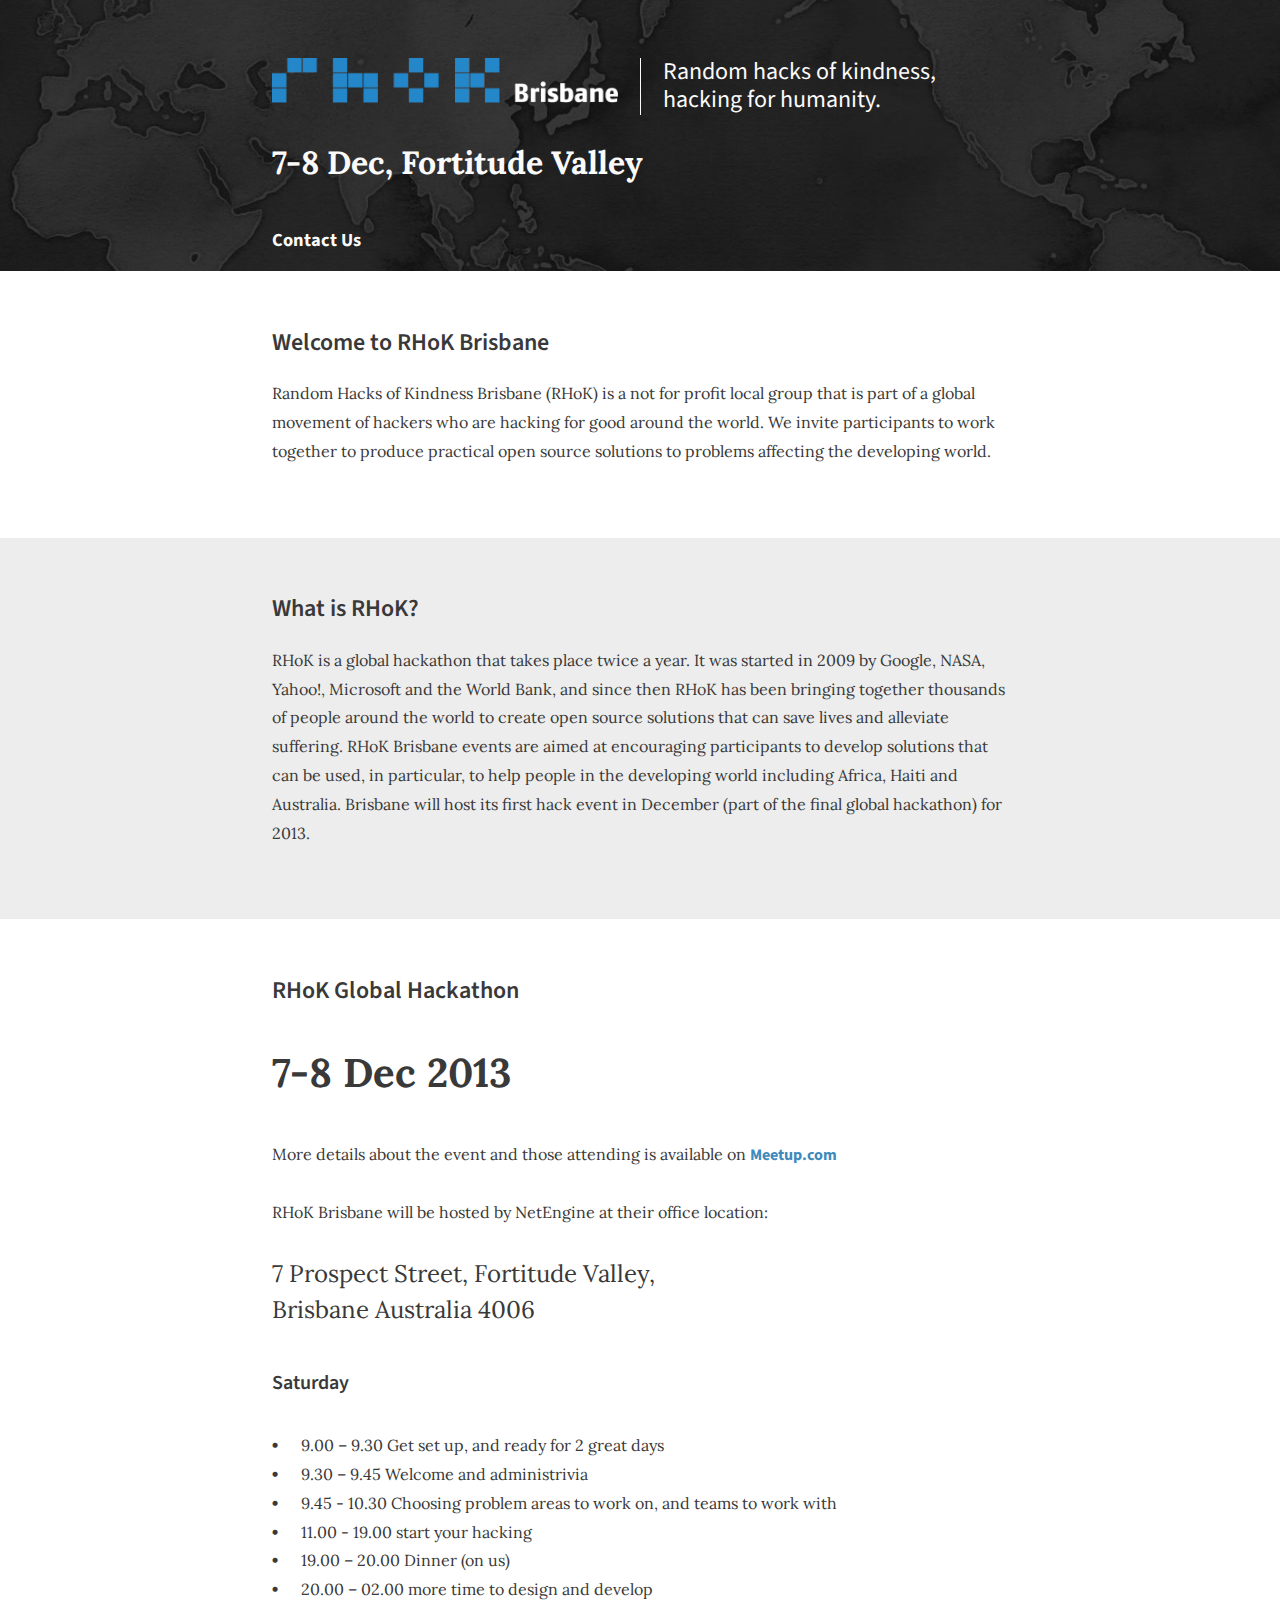
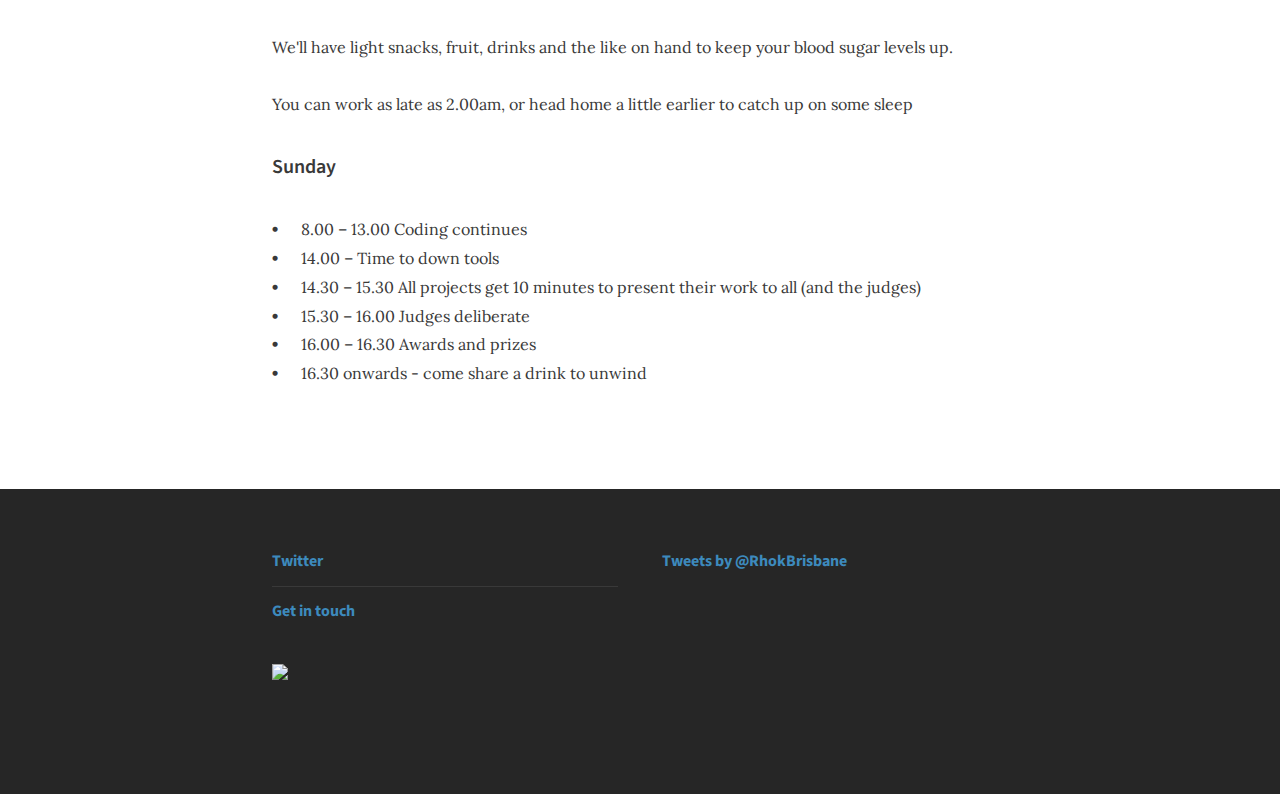
==== index.html @ 22824c75 "Site updated to cfd05c0" ====
<!DOCTYPE html>
<!--[if lt IE 7]> <html lang="en" class="no-js ie6"> <![endif]-->
<!--[if IE 7]>    <html lang="en" class="no-js ie7"> <![endif]-->
<!--[if IE 8]>    <html lang="en" class="no-js ie8"> <![endif]-->
<!--[if gt IE 8]><!-->
<html class='no-js' lang='en'>
  <!--<![endif]-->
  <head>
    <meta charset='utf-8'>
    <meta content='IE=edge,chrome=1' http-equiv='X-UA-Compatible'>
    <meta content='width=device-width, initial-scale=1.0' name='viewport'>
    <title>RHOK - Brisbane 2013</title>
    <link href="assets/images/favicon.ico" rel="icon" type="image/ico" />
    <link href="assets/stylesheets/application.css?1385460651" media="screen" rel="stylesheet" type="text/css" />
  </head>
  <body>
    <header class='header' role='banner'>
      <div class='container hero-text'>
        <div class='one-half first'>
          <a class="logo" href="/"><img src="assets/images/logo.png?1385460651" /></a>
        </div>
        <div class='one-half last'>
          <p class='subtitle'>
            Random hacks of kindness, hacking for humanity.
          </p>
        </div>
        <strong class='date'>7-8 Dec, Fortitude Valley</strong>
      </div>
      <nav class='nav-menu'>
        <div class='container'>
          <a href="#contactUs">Contact Us</a>
        </div>
      </nav>
    </header>
    <article role='main'>
      <section class='first'>
        <div class='container'>
          <h2>Welcome to RHoK Brisbane</h2>
          <p>
            Random Hacks of Kindness Brisbane (RHoK) is a not for profit local group that is part of a global movement of hackers who are hacking for good around the world. We invite participants to work together to produce practical open source solutions to problems affecting the developing world.
          </p>
        </div>
      </section>
      <section class='second'>
        <div class='container'>
          <h2>What is RHoK?</h2>
          <p>
            RHoK is a global hackathon that takes place twice a year. It was started in 2009 by Google, NASA, Yahoo!, Microsoft and the World Bank, and since then RHoK has been bringing together thousands of people around the world to create open source solutions that can save lives and alleviate suffering. RHoK Brisbane  events are aimed at encouraging participants to develop solutions that can be used, in particular, to help people in the developing world including Africa, Haiti and Australia. Brisbane will host its first hack event in December (part of the final global hackathon) for 2013.
          </p>
        </div>
      </section>
      <section class='last'>
        <div class='container'>
          <h2>RHoK Global Hackathon</h2>
          <p>
            <strong class='date'>7-8 Dec 2013</strong>
          </p>
          <p>More details about the event and those attending is available on <a href="http://www.meetup.com/Rhok-Brisbane" target="_blank">Meetup.com</a></p>
          <p>
            RHoK Brisbane will be hosted by NetEngine at their office location:
          </p>
          <p class='address'>
            7 Prospect Street, Fortitude Valley,
            <br>
            Brisbane Australia 4006
          </p>
          <h3>Saturday</h3>
          <ul>
            <li>9.00 – 9.30 Get set up, and ready for 2 great days</li>
            <li>9.30 – 9.45 Welcome and administrivia</li>
            <li>9.45 - 10.30 Choosing problem areas to work on, and teams to work with</li>
            <li>11.00 - 19.00 start your hacking</li>
            <li>19.00 – 20.00 Dinner (on us)</li>
            <li>20.00 – 02.00 more time to design and develop</li>
          </ul>
          <p>We'll have light snacks, fruit, drinks and the like on hand to keep your blood sugar levels up.</p>
          <p>You can work as late as 2.00am, or head home a little earlier to catch up on some sleep</p>
          <h3>Sunday</h3>
          <ul>
            <li>8.00 – 13.00 Coding continues</li>
            <li>14.00 – Time to down tools</li>
            <li>14.30 – 15.30 All projects get 10 minutes to present their work to all (and the judges)</li>
            <li>15.30 – 16.00 Judges deliberate</li>
            <li>16.00 – 16.30 Awards and prizes</li>
            <li>16.30 onwards - come share a drink to unwind</li>
          </ul>
        </div>
      </section>
    </article>
    <footer role='main'>
      <section id='contactUs'>
        <div class='container'>
          <div class='one-half first'>
            <ul class='ruled-list'>
              <li><a href="https://twitter.com/rhokbrisbane">Twitter</a></li>
              <li><a href="mailto:info@netengine.com.au">Get in touch</a></li>
            </ul>
            <a target="_blank" href="http://a.tiles.mapbox.com/v3/netengine.map-7y6bubzy.html#16/-27.4520/153.0376"><img style="margin-bottom: 2em;" src="http://a.tiles.mapbox.com/v3/netengine.map-7y6bubzy/153.03759813308716,-27.45199916377213,16/400x400.png" /></a>
          </div>
          <div class='one-half last'>
            <a class="twitter-timeline" href="https://twitter.com/RhokBrisbane" data-widget-id="385252292598829056" data-chrome="noheader transparent noborders">Tweets by @RhokBrisbane</a>
            <script>!function(d,s,id){var js,fjs=d.getElementsByTagName(s)[0],p=/^http:/.test(d.location)?'http':'https';if(!d.getElementById(id)){js=d.createElement(s);js.id=id;js.src=p+"://platform.twitter.com/widgets.js";fjs.parentNode.insertBefore(js,fjs);}}(document,"script","twitter-wjs");</script>
          </div>
        </div>
      </section>
    </footer>
    <script src="assets/javascripts/application.js?1385460651" type="text/javascript"></script>
  </body>
</html>
---- assets/stylesheets/application.css ----
@charset "UTF-8";@import url(http://fonts.googleapis.com/css?family=Source+Sans+Pro:400,700|Lora);html,body,div,span,applet,object,iframe,h1,h2,h3,h4,h5,h6,p,blockquote,pre,a,abbr,acronym,address,big,cite,code,del,dfn,em,img,ins,kbd,q,s,samp,small,strike,strong,sub,sup,tt,var,b,u,i,center,dl,dt,dd,ol,ul,li,fieldset,form,label,legend,table,caption,tbody,tfoot,thead,tr,th,td,article,aside,canvas,details,embed,figure,figcaption,footer,header,hgroup,menu,nav,output,ruby,section,summary,time,mark,audio,video{margin:0;padding:0;border:0;font:inherit;font-size:100%;vertical-align:baseline}html{line-height:1}ol,ul{list-style:none}table{border-collapse:collapse;border-spacing:0}caption,th,td{text-align:left;font-weight:normal;vertical-align:middle}q,blockquote{quotes:none}q:before,q:after,blockquote:before,blockquote:after{content:"";content:none}a img{border:none}article,aside,details,figcaption,figure,footer,header,hgroup,menu,nav,section,summary{display:block}.clearfix,.header{zoom:1}.clearfix:before,.header:before,.clearfix:after,.header:after{content:'';display:inline-block;display:table;clear:both}.disabled{opacity:.25;pointer-events:none}.visible{display:block;visibility:visible;opacity:1;pointer-events:normal;width:auto;height:auto}.hidden{visibility:hidden;opacity:0;pointer-events:none;width:0;height:0;margin:0;padding:0}.box{margin-bottom:1.8em;padding:1.8em;position:relative}.box.no_margin{margin-bottom:0}.box-section{padding:1.8em;border-bottom-width:1px;border-bottom-style:solid}.box-section:last-child,.box-section.last{margin-bottom:1.8em}.right_button,.button,button,input[type="submit"],input[type="button"]{position:relative;display:inline-block;padding:0.45em 0.9em;width:auto;font-size:16px;font-weight:600;font-family:"Source Sans Pro", "Helvetica Neue", "Helvetica", "Trebuchet MS", "Arial", sans-serif;text-decoration:none;-webkit-font-smoothing:antialiased;border-radius:3px;border:none;-webkit-box-sizing:border-box;-moz-box-sizing:border-box;box-sizing:border-box}.right_button:hover,.button:hover,button:hover,input[type="submit"]:hover,input[type="button"]:hover{text-decoration:none;cursor:pointer}.right_button:active,.button:active,button:active,input[type="submit"]:active,input[type="button"]:active{opacity:.75}[disabled="disabled"].right_button,[disabled="disabled"].button,button[disabled="disabled"],input[disabled="disabled"][type="submit"],input[disabled="disabled"][type="button"],[disabled="disabled"].right_button:hover,[disabled="disabled"].button:hover,button[disabled="disabled"]:hover,input[disabled="disabled"][type="submit"]:hover,input[disabled="disabled"][type="button"]:hover,[disabled="disabled"].right_button:active,[disabled="disabled"].button:active,button[disabled="disabled"]:active,input[disabled="disabled"][type="submit"]:active,input[disabled="disabled"][type="button"]:active{opacity:.5;cursor:default}[class^="icon-"].right_button,[class^="icon-"].button,button[class^="icon-"],input[class^="icon-"][type="submit"],input[class^="icon-"][type="button"],[class*=" icon-"].right_button,[class*=" icon-"].button,button[class*=" icon-"],input[class*=" icon-"][type="submit"],input[class*=" icon-"][type="button"]{padding-left:2.3994em}[class^="icon-"].right_button:before,[class^="icon-"].button:before,button[class^="icon-"]:before,input[class^="icon-"][type="submit"]:before,input[class^="icon-"][type="button"]:before,[class*=" icon-"].right_button:before,[class*=" icon-"].button:before,button[class*=" icon-"]:before,input[class*=" icon-"][type="submit"]:before,input[class*=" icon-"][type="button"]:before{position:absolute;top:50%;left:0.9em;margin-top:-0.45em;width:0.9em;height:0.9em;line-height:0.9em}.icon-right.right_button,.icon-right.button,button.icon-right,input.icon-right[type="submit"],input.icon-right[type="button"]{padding-left:0.9em;padding-right:1.8em}.icon-right.right_button:before,.icon-right.button:before,button.icon-right:before,input.icon-right[type="submit"]:before,input.icon-right[type="button"]:before{left:auto;right:0.45em}.icon-only.right_button,.icon-only.button,button.icon-only,input.icon-only[type="submit"],input.icon-only[type="button"]{width:1.8em;padding:0}input[type="submit"]:hover{filter:progid:DXImageTransform.Microsoft.Alpha(Opacity=70);opacity:0.7}.right_button{float:right;margin-left:0.5em}.tab-buttons.buttons{margin:1.8em auto 0;text-align:center}.buttons .right_button,.buttons .button,.buttons button,.buttons input[type="submit"],.buttons input[type="button"]{margin:0;border-left-width:0;border-radius:0}.buttons .right_button:first-child,.buttons .button:first-child,.buttons button:first-child,.buttons input[type="submit"]:first-child,.buttons input[type="button"]:first-child{border-left-width:1px;-moz-border-radius-topleft:3px;-webkit-border-top-left-radius:3px;border-top-left-radius:3px;-moz-border-radius-bottomleft:3px;-webkit-border-bottom-left-radius:3px;border-bottom-left-radius:3px}.buttons .right_button:last-child,.buttons .button:last-child,.buttons button:last-child,.buttons input[type="submit"]:last-child,.buttons input[type="button"]:last-child,.buttons .last-child.right_button,.buttons .last-child.button,.buttons button.last-child,.buttons input.last-child[type="submit"],.buttons input.last-child[type="button"]{-moz-border-radius-topright:3px;-webkit-border-top-right-radius:3px;border-top-right-radius:3px;-moz-border-radius-bottomright:3px;-webkit-border-bottom-right-radius:3px;border-bottom-right-radius:3px}@media screen and (max-width: 900px){.buttons{margin:0}.buttons [class^="icon-"].right_button,.buttons [class^="icon-"].button,.buttons button[class^="icon-"],.buttons input[class^="icon-"][type="submit"],.buttons input[class^="icon-"][type="button"],.buttons [class*=" icon-"].right_button,.buttons [class*=" icon-"].button,.buttons button[class*=" icon-"],.buttons input[class*=" icon-"][type="submit"],.buttons input[class*=" icon-"][type="button"]{width:3.6em !important}.buttons [class^="icon-"].right_button:before,.buttons [class^="icon-"].button:before,.buttons button[class^="icon-"]:before,.buttons input[class^="icon-"][type="submit"]:before,.buttons input[class^="icon-"][type="button"]:before,.buttons [class*=" icon-"].right_button:before,.buttons [class*=" icon-"].button:before,.buttons button[class*=" icon-"]:before,.buttons input[class*=" icon-"][type="submit"]:before,.buttons input[class*=" icon-"][type="button"]:before{text-indent:0.54em !important;font-size:20px}}input[type='checkbox'],input[type='radio']{cursor:pointer;background:transparent;border:none;text-align:center;margin-right:0.5em;display:inline-block;vertical-align:middle}input[type='checkbox']+label,input[type='radio']+label{vertical-align:middle;display:inline-block;margin-top:-0.5em}.chzn-container{position:relative;display:inline-block;vertical-align:middle;zoom:1;*display:inline;-webkit-user-select:none;-moz-user-select:none;user-select:none}.chzn-container .chzn-drop{position:absolute;top:100%;left:-9999px;z-index:1010;width:100%;border:1px solid #dddddd;border-top:0;background:whitesmoke;-webkit-box-sizing:border-box;-moz-box-sizing:border-box;box-sizing:border-box}.chzn-container.chzn-with-drop .chzn-drop{left:0}.chzn-container a{cursor:pointer}.chzn-container-single .chzn-single{position:relative;display:block;overflow:hidden;padding:0 0 0 .5em;height:2em;border:1px solid #dddddd;border-radius:5px;background-color:whitesmoke;background-clip:padding-box;color:#444;text-decoration:none;white-space:nowrap;line-height:24px}.chzn-container-single .chzn-default{color:#999}.chzn-container-single .chzn-single span{display:block;overflow:hidden;margin-right:26px;text-overflow:ellipsis;white-space:nowrap}.chzn-container-single .chzn-single-with-deselect span{margin-right:3.5em}.chzn-container-single .chzn-single abbr{position:absolute;top:6px;right:26px;display:block;width:12px;height:12px;font-size:1px}.chzn-container-single .chzn-single abbr:hover{background-position:-42px -10px}.chzn-container-single.chzn-disabled .chzn-single abbr:hover{background-position:-42px -10px}.chzn-container-single .chzn-single div{position:absolute;top:0;right:0;display:block;width:1.5em;height:100%}.chzn-container-single .chzn-single div b{display:block;width:100%;height:100%}.chzn-container-single .chzn-search{position:relative;z-index:1010;margin:0;padding:3px 4px;white-space:nowrap}.chzn-container-single .chzn-search input{-webkit-box-sizing:border-box;-moz-box-sizing:border-box;box-sizing:border-box;margin:1px 0;padding:4px 20px 4px 5px;width:100%;height:auto;outline:0;border:1px solid #dddddd;font-size:1em;font-family:sans-serif;line-height:normal;border-radius:0}.chzn-container-single .chzn-drop{margin-top:-1px;border-radius:0 0 4px 4px;background-clip:padding-box}.chzn-container-single.chzn-container-single-nosearch .chzn-search{position:absolute;left:-9999px}.chzn-container .chzn-results{position:relative;overflow-x:hidden;overflow-y:auto;margin:0 4px 4px 0;padding:0 0 0 4px;max-height:240px;-webkit-overflow-scrolling:touch}.chzn-container .chzn-results li{display:none;margin:0;padding:5px 6px;list-style:none;line-height:1.8em}.chzn-container .chzn-results li:before{display:none}.chzn-container .chzn-results li.active-result{display:list-item;cursor:pointer}.chzn-container .chzn-results li.disabled-result{display:list-item;color:#ccc;cursor:default}.chzn-container .chzn-results li.highlighted{background-color:#3875d7;background-image:-webkit-gradient(linear, 50% 0%, 50% 100%, color-stop(20%, #3875d7), color-stop(90%, #2a62bc));background-image:-webkit-linear-gradient(#3875d7 20%, #2a62bc 90%);background-image:-moz-linear-gradient(#3875d7 20%, #2a62bc 90%);background-image:-o-linear-gradient(#3875d7 20%, #2a62bc 90%);background-image:linear-gradient(#3875d7 20%,#2a62bc 90%);color:whitesmoke}.chzn-container .chzn-results li.no-results{display:list-item;background:#f4f4f4}.chzn-container .chzn-results li.group-result{display:list-item;font-weight:bold;cursor:default}.chzn-container .chzn-results li.group-option{padding-left:1.8em}.chzn-container .chzn-results li em{font-style:normal;text-decoration:underline}.chzn-container-multi .chzn-choices{position:relative;overflow:hidden;-webkit-box-sizing:border-box;-moz-box-sizing:border-box;box-sizing:border-box;margin:0;padding:0;width:100%;height:auto !important;height:1%;border:1px solid #dddddd;background-color:whitesmoke;background-image:-webkit-gradient(linear, 50% 0%, 50% 100%, color-stop(1%, #eee), color-stop(15%, #f5f5f5));background-image:-webkit-linear-gradient(#eee 1%, #f5f5f5 15%);background-image:-moz-linear-gradient(#eee 1%, #f5f5f5 15%);background-image:-o-linear-gradient(#eee 1%, #f5f5f5 15%);background-image:linear-gradient(#eeeeee 1%,#f5f5f5 15%);cursor:text}.chzn-container-multi .chzn-choices li{float:left;list-style:none}.chzn-container-multi .chzn-choices li.search-field{margin:0;padding:0;white-space:nowrap}.chzn-container-multi .chzn-choices li.search-field input[type="text"]{margin:1px 0;padding:5px;height:1.8em;outline:0;border:0 !important;background:transparent !important;color:#666;font-size:100%;font-family:sans-serif;line-height:normal;border-radius:0}.chzn-container-multi .chzn-choices li.search-field .default{color:#999}.chzn-container-multi .chzn-choices li.search-choice{position:relative;margin:3px 0 3px 5px;padding:3px 20px 3px 5px;border:1px solid #dddddd;border-radius:3px;background-color:#e4e4e4;background-image:-webkit-gradient(linear, 50% 0%, 50% 100%, color-stop(20%, #f4f4f4), color-stop(50%, #f0f0f0), color-stop(52%, #e8e8e8), color-stop(100%, #eee));background-image:-webkit-linear-gradient(#f4f4f4 20%, #f0f0f0 50%, #e8e8e8 52%, #eee 100%);background-image:-moz-linear-gradient(#f4f4f4 20%, #f0f0f0 50%, #e8e8e8 52%, #eee 100%);background-image:-o-linear-gradient(#f4f4f4 20%, #f0f0f0 50%, #e8e8e8 52%, #eee 100%);background-image:linear-gradient(#f4f4f4 20%,#f0f0f0 50%,#e8e8e8 52%,#eeeeee 100%);background-clip:padding-box;color:#333;line-height:13px;cursor:default}.chzn-container-multi .chzn-choices li.search-choice .search-choice-close{position:absolute;top:4px;right:3px;display:block;width:12px;height:12px;font-size:1px}.chzn-container-multi .chzn-choices li.search-choice .search-choice-close:hover{background-position:-42px -10px}.chzn-container-multi .chzn-choices li.search-choice-disabled{padding-right:5px;border:1px solid #ccc;background-color:#e4e4e4;background-image:-webkit-gradient(linear, 50% 0%, 50% 100%, color-stop(20%, #f4f4f4), color-stop(50%, #f0f0f0), color-stop(52%, #e8e8e8), color-stop(100%, #eee));background-image:-webkit-linear-gradient(top, #f4f4f4 20%, #f0f0f0 50%, #e8e8e8 52%, #eee 100%);background-image:-moz-linear-gradient(top, #f4f4f4 20%, #f0f0f0 50%, #e8e8e8 52%, #eee 100%);background-image:-o-linear-gradient(top, #f4f4f4 20%, #f0f0f0 50%, #e8e8e8 52%, #eee 100%);background-image:linear-gradient(top, #f4f4f4 20%,#f0f0f0 50%,#e8e8e8 52%,#eeeeee 100%);color:#666}.chzn-container-multi .chzn-choices li.search-choice-focus{background:#d4d4d4}.chzn-container-multi .chzn-choices li.search-choice-focus .search-choice-close{background-position:-42px -10px}.chzn-container-multi .chzn-results{margin:0;padding:0}.chzn-container-multi .chzn-drop .result-selected{display:list-item;color:#ccc;cursor:default}.chzn-container-active .chzn-single{border:1px solid #5897fb}.chzn-container-active.chzn-with-drop .chzn-single{border:1px solid #dddddd;-moz-border-radius-bottomright:0;border-bottom-right-radius:0;-moz-border-radius-bottomleft:0;border-bottom-left-radius:0}.chzn-container-active.chzn-with-drop .chzn-single div{border-left:none;background:transparent}.chzn-container-active.chzn-with-drop .chzn-single div b{background-position:-1.5em 2px}.chzn-container-active .chzn-choices{border:1px solid #5897fb}.chzn-container-active .chzn-choices li.search-field input[type="text"]{color:#111 !important}.chzn-disabled{opacity:0.5 !important;cursor:default}.chzn-disabled .chzn-single{cursor:default}.chzn-disabled .chzn-choices .search-choice .search-choice-close{cursor:default}.chzn-rtl{text-align:right}.chzn-rtl .chzn-single{overflow:visible;padding:0 .5em 0 0}.chzn-rtl .chzn-single span{margin-right:0;margin-left:26px;direction:rtl}.chzn-rtl .chzn-single-with-deselect span{margin-left:3.5em}.chzn-rtl .chzn-single div{right:auto;left:3px}.chzn-rtl .chzn-single abbr{right:auto;left:26px}.chzn-rtl .chzn-choices li{float:right}.chzn-rtl .chzn-choices li.search-field input[type="text"]{direction:rtl}.chzn-rtl .chzn-choices li.search-choice{margin:3px 5px 3px 0;padding:3px 5px 3px 19px}.chzn-rtl .chzn-choices li.search-choice .search-choice-close{right:auto;left:4px}.chzn-rtl.chzn-container-single-nosearch .chzn-search,.chzn-rtl .chzn-drop{left:9999px}.chzn-rtl.chzn-container-single .chzn-results{margin:0 0 4px 4px;padding:0 4px 0 0}.chzn-rtl .chzn-results li.group-option{padding-right:1.8em;padding-left:0}.chzn-rtl.chzn-container-active.chzn-with-drop .chzn-single div{border-right:none}.chzn-rtl .chzn-search input[type="text"]{padding:4px 5px 4px 20px;direction:rtl}.chzn-rtl.chzn-container-single .chzn-single div b{background-position:6px 2px}.chzn-rtl.chzn-container-single.chzn-with-drop .chzn-single div b{background-position:-12px 2px}nav a{color:#fafafa}.header .one-half.last{border-color:#fafafa}.icon-list>li:before{color:#fafafa;background-color:#393939}footer[role="main"],.header{color:#fafafa;background-color:#262626}footer[role="main"] a:visited,nav a:visited{color:#ededed}section.second{background-color:#ededed}.ruled-list>li,.icon-list>li{border-color:#d4d4d4}body{color:#393939}footer[role="main"] .ruled-list>li,footer[role="main"] .icon-list>li{border-color:#393939}input[type='text'],input[type="search"],input[type='tel'],input[type='email'],input[type='password'],input[type='url'],input[type='date'],input[type="number"],textarea{color:#262626;background-color:transparent;border-color:#d4d4d4}input[type='text']:hover,input[type="search"]:hover,input[type='tel']:hover,input[type='email']:hover,input[type='password']:hover,input[type='url']:hover,input[type='date']:hover,input[type="number"]:hover,textarea:hover{color:#262626;background-color:transparent;border-color:#3d8abd}input[type='text']:focus,input[type="search"]:focus,input[type='tel']:focus,input[type='email']:focus,input[type='password']:focus,input[type='url']:focus,input[type='date']:focus,input[type="number"]:focus,textarea:focus{color:#262626;background-color:transparent;border-color:#3f599d}a,nav a:hover,nav a.active{color:#3d8abd}a:visited{color:#213054}a:hover{color:#ed1d23}.span-1{-webkit-box-sizing:border-box;-moz-box-sizing:border-box;box-sizing:border-box;display:inline-block;vertical-align:top;width:4.16667%;margin-right:-0.25em;padding:0 1.35em}.span-2{-webkit-box-sizing:border-box;-moz-box-sizing:border-box;box-sizing:border-box;display:inline-block;vertical-align:top;width:8.33333%;margin-right:-0.25em;padding:0 1.35em}.span-3{-webkit-box-sizing:border-box;-moz-box-sizing:border-box;box-sizing:border-box;display:inline-block;vertical-align:top;width:12.5%;margin-right:-0.25em;padding:0 1.35em}.span-4{-webkit-box-sizing:border-box;-moz-box-sizing:border-box;box-sizing:border-box;display:inline-block;vertical-align:top;width:16.66667%;margin-right:-0.25em;padding:0 1.35em}.span-5{-webkit-box-sizing:border-box;-moz-box-sizing:border-box;box-sizing:border-box;display:inline-block;vertical-align:top;width:20.83333%;margin-right:-0.25em;padding:0 1.35em}.span-6,.one-quarter{-webkit-box-sizing:border-box;-moz-box-sizing:border-box;box-sizing:border-box;display:inline-block;vertical-align:top;width:25%;margin-right:-0.25em;padding:0 1.35em}.span-7{-webkit-box-sizing:border-box;-moz-box-sizing:border-box;box-sizing:border-box;display:inline-block;vertical-align:top;width:29.16667%;margin-right:-0.25em;padding:0 1.35em}.span-8,.one-third{-webkit-box-sizing:border-box;-moz-box-sizing:border-box;box-sizing:border-box;display:inline-block;vertical-align:top;width:33.33333%;margin-right:-0.25em;padding:0 1.35em}.span-9{-webkit-box-sizing:border-box;-moz-box-sizing:border-box;box-sizing:border-box;display:inline-block;vertical-align:top;width:37.5%;margin-right:-0.25em;padding:0 1.35em}.span-10{-webkit-box-sizing:border-box;-moz-box-sizing:border-box;box-sizing:border-box;display:inline-block;vertical-align:top;width:41.66667%;margin-right:-0.25em;padding:0 1.35em}.span-11{-webkit-box-sizing:border-box;-moz-box-sizing:border-box;box-sizing:border-box;display:inline-block;vertical-align:top;width:45.83333%;margin-right:-0.25em;padding:0 1.35em}.span-12,.one-half{-webkit-box-sizing:border-box;-moz-box-sizing:border-box;box-sizing:border-box;display:inline-block;vertical-align:top;width:50%;margin-right:-0.25em;padding:0 1.35em}.span-13{-webkit-box-sizing:border-box;-moz-box-sizing:border-box;box-sizing:border-box;display:inline-block;vertical-align:top;width:54.16667%;margin-right:-0.25em;padding:0 1.35em}.span-14{-webkit-box-sizing:border-box;-moz-box-sizing:border-box;box-sizing:border-box;display:inline-block;vertical-align:top;width:58.33333%;margin-right:-0.25em;padding:0 1.35em}.span-15{-webkit-box-sizing:border-box;-moz-box-sizing:border-box;box-sizing:border-box;display:inline-block;vertical-align:top;width:62.5%;margin-right:-0.25em;padding:0 1.35em}.span-16{-webkit-box-sizing:border-box;-moz-box-sizing:border-box;box-sizing:border-box;display:inline-block;vertical-align:top;width:66.66667%;margin-right:-0.25em;padding:0 1.35em}.span-17{-webkit-box-sizing:border-box;-moz-box-sizing:border-box;box-sizing:border-box;display:inline-block;vertical-align:top;width:70.83333%;margin-right:-0.25em;padding:0 1.35em}.span-18,.three-quarters{-webkit-box-sizing:border-box;-moz-box-sizing:border-box;box-sizing:border-box;display:inline-block;vertical-align:top;width:75%;margin-right:-0.25em;padding:0 1.35em}.span-19{-webkit-box-sizing:border-box;-moz-box-sizing:border-box;box-sizing:border-box;display:inline-block;vertical-align:top;width:79.16667%;margin-right:-0.25em;padding:0 1.35em}.span-20{-webkit-box-sizing:border-box;-moz-box-sizing:border-box;box-sizing:border-box;display:inline-block;vertical-align:top;width:83.33333%;margin-right:-0.25em;padding:0 1.35em}.span-21{-webkit-box-sizing:border-box;-moz-box-sizing:border-box;box-sizing:border-box;display:inline-block;vertical-align:top;width:87.5%;margin-right:-0.25em;padding:0 1.35em}.span-22{-webkit-box-sizing:border-box;-moz-box-sizing:border-box;box-sizing:border-box;display:inline-block;vertical-align:top;width:91.66667%;margin-right:-0.25em;padding:0 1.35em}.span-23{-webkit-box-sizing:border-box;-moz-box-sizing:border-box;box-sizing:border-box;display:inline-block;vertical-align:top;width:95.83333%;margin-right:-0.25em;padding:0 1.35em}.span-24{-webkit-box-sizing:border-box;-moz-box-sizing:border-box;box-sizing:border-box;display:inline-block;vertical-align:top;width:100%;margin-right:-0.25em;padding:0 1.35em}.one-half:nth-child(odd){padding-left:0;padding-right:1.35em}.one-half:nth-child(even){padding-right:0;padding-left:1.35em}.one-half.number-0,.one-half.number-2{padding-left:0}.one-half.number-1,.one-half.number-3{padding-right:0}.one-half.first{padding-left:0;padding-right:1.35em}.one-half.last{padding-right:0;padding-left:1.35em}.one-third{padding:0 0.9em}.one-third:last-child{padding:0 0.9em}.one-third:nth-child(3n+3){padding-right:0;padding-left:1.8009em}.one-third:nth-child(3n+1){padding-left:0;padding-right:1.8009em}.one-third.first{padding-left:0}.one-third.last{padding-right:0;padding-left:0.9em}.one-third.second{padding:0 1.8009em}.one-quarter:nth-child(4n+1){padding-left:0;padding-right:2.025em}.one-quarter:nth-child(4n+4){padding-right:0;padding-left:2.025em}.one-quarter:nth-child(4n+2){padding:0 1.35em 0 0.675em}.one-quarter:nth-child(4n+3){padding:0 0.675em 0 1.35em}.one-quarter.first{padding-left:0;padding-right:2.025em}.one-quarter.last{padding-right:0;padding-left:2.025em}.three-quarters.first{padding-left:0;padding-right:2.025em}.three-quarters.last{padding-right:0;padding-left:2.025em}@media screen and (max-width: 900px){.one-third:not(.no-break),.one-quarter:not(.no-break){width:50%;padding-left:1.35em;padding-right:1.35em}.one-third:not(.no-break):nth-child(odd),.one-quarter:not(.no-break):nth-child(odd){padding-left:0}.one-third:not(.no-break):nth-child(even),.one-quarter:not(.no-break):nth-child(even){padding-right:0}.three-quarters:not(.no-break),.three-quarters+.one-quarter:not(.no-break),.two-thirds:not(.no-break),.two-thirds+.one-third:not(.no-break){width:100%;padding-left:0;padding-right:0}.one-half .one-quarter:not(.no-break),.one-half .three-quarters:not(.no-break){padding-left:1.35em;padding-right:1.35em}.one-half .one-quarter:not(.no-break).first,.one-half .three-quarters:not(.no-break).first{padding-left:0}.one-half .one-quarter:not(.no-break).last,.one-half .three-quarters:not(.no-break).last{padding-right:0}.one-half .one-quarter{width:25%}.one-half .three-quarters{width:75%}}@media screen and (max-width: 768px){.one-half,.one-third,.two-thirds,.one-quarter,.three-quarters{width:100%;padding-left:0 !important;padding-right:0 !important}.one-half .one-quarter{width:25%}.one-half .three-quarters{width:75%}}@font-face{font-family:'Icons';src:url("../fonts/icomoon.eot");src:url("../fonts/icomoon.eot?#iefix") format("embedded-opentype"),url("../fonts/icomoon.woff") format("woff"),url("../fonts/icomoon.ttf") format("truetype"),url("../fonts/icomoon.svg#icomoon") format("svg");font-weight:normal;font-style:normal}[data-icon]:before{content:attr(data-icon)}[data-icon]:before,[class*="icon-"]:before{font-family:'Icons';speak:none;font-style:normal;font-weight:normal;font-variant:normal;text-transform:none;line-height:1;-webkit-font-smoothing:antialiased;margin-right:0.5em}.icon-in-circle{position:relative;padding-left:2.7em}.icon-in-circle:before{position:absolute;top:0;left:0;text-align:center;width:1.8em;height:1.8em;line-height:1.8em;-webkit-border-radius:50%;-moz-border-radius:50%;-ms-border-radius:50%;-o-border-radius:50%;border-radius:50%}.icon-only{display:inline-block;vertical-align:middle;position:relative;text-indent:9999em;width:1.8em;height:1.8em;line-height:1.8em;white-space:nowrap;overflow:hidden}.icon-only:before{position:absolute;top:0;left:0;right:0;text-align:center;width:1.8em;height:1.8em;line-height:1.8em;text-indent:0}.icon-monogram:before{content:"\e000"}.icon-arrow-left:before{content:"\e001"}.icon-arrow-down:before{content:"\e002"}.icon-arrow-up:before{content:"\e003"}.icon-arrow-right:before{content:"\e004"}.icon-arrow-left-2:before{content:"\e005"}.icon-arrow-down-2:before{content:"\e006"}.icon-arrow-up-2:before{content:"\e007"}.icon-arrow-right-2:before{content:"\e008"}.icon-twitter:before{content:"\e009"}.icon-facebook:before{content:"\e00a"}.icon-linkedin:before{content:"\e00b"}.icon-googleplus:before{content:"\e00c"}.icon-mail:before{content:"\e00d"}.icon-earth:before{content:"\e00e"}.icon-user:before{content:"\e00f"}.icon-tools:before{content:"\e010"}.icon-map:before{content:"\e011"}.icon-location:before{content:"\e012"}.icon-search:before{content:"\e013"}.icon-calendar:before{content:"\e014"}.icon-cancel-circle:before{content:"\e015"}ol,ul,dir{font-size:inherit;padding:0;margin-bottom:1.8em;list-style:none}ol li,ul li,dir li{display:block;padding-left:1.8em;position:relative}ol li:before,ul li:before,dir li:before{display:block;position:absolute;left:0;top:0;width:1.5em;line-height:1.8em;font-weight:bold}ol ul li:before,ul ul li:before,dir ul li:before{content:"-"}menu{margin-bottom:1.8em;list-style:none}.ruled-list,.icon-list{margin-top:-0.6em}.ruled-list>li,.icon-list>li{border-top-width:1px;border-top-style:solid;padding:0.6em 0;position:relative}.ruled-list>li:before,.icon-list>li:before{display:none}.ruled-list>li:first-child,.icon-list>li:first-child{border-top:none}.ruled-list ul,.icon-list ul{margin-bottom:0}.ruled-list label,.icon-list label{line-height:1.8em}.icon-list>li{padding-left:3.5991em}.icon-list>li:before{display:block;position:absolute;left:0;top:0.99em;text-align:center;font-weight:400;font-size:0.75em;line-height:2.16em;width:2.16em !important;-webkit-border-radius:50%;-moz-border-radius:50%;-ms-border-radius:50%;-o-border-radius:50%;border-radius:50%}ol.icon-list li:before{font-family:"Source Sans Pro", "Helvetica Neue", "Helvetica", "Trebuchet MS", "Arial", sans-serif}ul{list-style:none}ul li:before{content:"•"}ul.no-dot li{padding-left:0}ul.no-dot li:before{content:""}ol{list-style:decimal;counter-reset:item}ol li:before{content:counter(item);counter-increment:item}dir{list-style:none}dir li:before{content:"»"}dl{list-style:none}dl dt{font-weight:700;font-size:0.8em;text-transform:uppercase;border-bottom:1px solid whitesmoke}dl dd{margin-bottom:0.9em}.flash{position:fixed;z-index:5;top:0;left:0;right:0;padding:2.3994em;text-align:center;-webkit-box-sizing:border-box;-moz-box-sizing:border-box;box-sizing:border-box;-webkit-transition:all 0.5s linear;-moz-transition:all 0.5s linear;-o-transition:all 0.5s linear;transition:all 0.5s linear}.flash:hover{cursor:pointer}.flash.hidden{-webkit-transition:all 0.5s linear;-moz-transition:all 0.5s linear;-o-transition:all 0.5s linear;transition:all 0.5s linear}.flash-overlay{position:fixed;z-index:5 -1;top:0;left:0;right:0;bottom:0}.flash-overlay.hidden{-webkit-transition:all 0.5s linear;-moz-transition:all 0.5s linear;-o-transition:all 0.5s linear;transition:all 0.5s linear}.no-data{position:absolute;top:50%;left:0;right:0;margin-top:-0.5em;padding:0 2em;text-align:center;font-style:italic;opacity:.75}input[type="range"]{border:none;height:1em;border-radius:0.5em;-webkit-appearance:none}input[type="range"]:hover{-webkit-appearance:none}input[type="range"]::-webkit-slider-thumb{-webkit-appearance:none;border-radius:50%;width:0.8em;height:0.8em}input[type="range"]::-webkit-slider-thumb:hover{-webkit-appearance:none}.ui-slider{position:relative;text-align:left}.ui-slider-horizontal{height:1.4em;border:1px solid;margin:0;margin-bottom:-0.4em;-webkit-border-radius:0.7em;-moz-border-radius:0.7em;-ms-border-radius:0.7em;-o-border-radius:0.7em;border-radius:0.7em}.ui-slider-handle{border:1px solid}.ui-slider-horizontal .ui-slider-handle{top:0.05em;margin-left:-.5em;outline:none}.ui-slider .ui-slider-handle{position:absolute;z-index:2;width:1em;height:1em;cursor:default;-webkit-border-radius:50%;-moz-border-radius:50%;-ms-border-radius:50%;-o-border-radius:50%;border-radius:50%}.slider-with-input .slider{display:inline-block;-webkit-box-sizing:border-box;-moz-box-sizing:border-box;box-sizing:border-box;width:60%;margin-right:10%}.slider-with-input input{display:inline-block;-webkit-box-sizing:border-box;-moz-box-sizing:border-box;box-sizing:border-box;width:30%}input[type='text'],input[type="search"],input[type='tel'],input[type='email'],input[type='password'],input[type='url'],input[type='date'],input[type="number"],textarea{-webkit-appearance:none;width:100%;padding:0.6em;line-height:1.35em;background:transparent;outline:0;box-sizing:border-box;box-shadow:none;font-family:"Source Sans Pro", "Helvetica Neue", "Helvetica", "Trebuchet MS", "Arial", sans-serif;font-size:16px;font-weight:300;border-width:0.2em;margin-top:0;margin-bottom:1.8em;border-style:solid;-webkit-box-sizing:border-box;-moz-box-sizing:border-box;box-sizing:border-box;-webkit-border-radius:3px;-moz-border-radius:3px;-ms-border-radius:3px;-o-border-radius:3px;border-radius:3px;-webkit-transition:border-color 0.5s;-moz-transition:border-color 0.5s;-o-transition:border-color 0.5s;transition:border-color 0.5s}::-webkit-input-placeholder{font-weight:300;font-family:"Source Sans Pro", "Helvetica Neue", "Helvetica", "Trebuchet MS", "Arial", sans-serif}:-moz-placeholder{font-weight:300;font-family:"Source Sans Pro", "Helvetica Neue", "Helvetica", "Trebuchet MS", "Arial", sans-serif}::-moz-placeholder{font-weight:300;font-family:"Source Sans Pro", "Helvetica Neue", "Helvetica", "Trebuchet MS", "Arial", sans-serif}:-ms-input-placeholder{font-weight:300;font-family:"Source Sans Pro", "Helvetica Neue", "Helvetica", "Trebuchet MS", "Arial", sans-serif}input[type="search"]::-webkit-search-cancel-button{-webkit-appearance:none}html{line-height:1.8em;font-size:16px;font-family:"Lora", "Droid Serif", "Georgia", "Times New Roman", serif;font-weight:400;-webkit-font-smoothing:antialiased;text-rendering:optimizeLegibility}h1,h2,h3,h4,h5,h6{font-weight:700;font-family:"Source Sans Pro", "Helvetica Neue", "Helvetica", "Trebuchet MS", "Arial", sans-serif;line-height:1.2em;margin:1.8em 0 0.9em}h1:first-child,h2:first-child,h3:first-child,h4:first-child,h5:first-child,h6:first-child{margin-top:0}h1:last-child,h2:last-child,h3:last-child,h4:last-child,h5:last-child,h6:last-child{margin-bottom:0}h1{font-size:3em}h1+h2{margin-top:0}h2+h3{margin-top:0}h2{font-weight:600;font-size:1.5em}h3{font-weight:600;font-size:1.25em;margin-bottom:1.8em}h4{font-size:0.8em;font-weight:700;text-transform:uppercase;margin-bottom:0.9em}p{margin-bottom:1.8em}p:last-child{margin-bottom:0}strong,b{font-weight:bold}em,i{font-style:italic}code,pre,var{font-family:monospace}hr{display:block;border:none;background:none;height:0.6em;line-height:0.9em;margin-bottom:0.9em}hr:before{content:"–"}label{font-size:0.8em;text-transform:uppercase;font-weight:400;vertical-align:middle;font-family:"Source Sans Pro", "Helvetica Neue", "Helvetica", "Trebuchet MS", "Arial", sans-serif}blockquote{padding-left:2em;position:relative;font-style:italic}blockquote:before{content:"\201C";position:absolute;left:0;top:0.15em;font-size:3em;font-style:normal}a{text-decoration:none;-webkit-transition:all 0.2s linear;-moz-transition:all 0.2s linear;-o-transition:all 0.2s linear;transition:all 0.2s linear;font-family:"Source Sans Pro", "Helvetica Neue", "Helvetica", "Trebuchet MS", "Arial", sans-serif;font-weight:700}small{font-size:0.8em}.container{margin:auto;padding:0 2.7em;max-width:46em}section{padding:3.6em 0 4.5em}img{display:inline-block;max-width:100%}article[role="main"]{min-height:20em}strong.date{display:block;font-size:2em;margin:.5em 0 -1em;line-height:1.35em}article strong.date{font-size:2.5em;margin:1em 0}.address{font-size:1.5em;line-height:1.5em}form input{margin-bottom:0.75em}form footer{border-top-width:1px;border-top-style:solid;padding-top:0.9em;margin-top:0.6em;min-height:2.25em}form footer ul{margin-bottom:0}.animated{-webkit-animation-fill-mode:both;-moz-animation-fill-mode:both;-ms-animation-fill-mode:both;-o-animation-fill-mode:both;animation-fill-mode:both;-webkit-animation-duration:1s;-moz-animation-duration:1s;-ms-animation-duration:1s;-o-animation-duration:1s;animation-duration:1s}.animated.hinge{-webkit-animation-duration:2s;-moz-animation-duration:2s;-ms-animation-duration:2s;-o-animation-duration:2s;animation-duration:2s}@-webkit-keyframes shake{0%,100%{-webkit-transform:translateX(0)}10%,30%,50%,70%,90%{-webkit-transform:translateX(-10px)}20%,40%,60%,80%{-webkit-transform:translateX(10px)}}@-moz-keyframes shake{0%,100%{-moz-transform:translateX(0)}10%,30%,50%,70%,90%{-moz-transform:translateX(-10px)}20%,40%,60%,80%{-moz-transform:translateX(10px)}}@-o-keyframes shake{0%,100%{-o-transform:translateX(0)}10%,30%,50%,70%,90%{-o-transform:translateX(-10px)}20%,40%,60%,80%{-o-transform:translateX(10px)}}@keyframes shake{0%,100%{transform:translateX(0)}10%,30%,50%,70%,90%{transform:translateX(-10px)}20%,40%,60%,80%{transform:translateX(10px)}}.shake{-webkit-animation-name:shake;-moz-animation-name:shake;-o-animation-name:shake;animation-name:shake}@-webkit-keyframes bounce{0%,20%,50%,80%,100%{-webkit-transform:translateY(0)}40%{-webkit-transform:translateY(-30px)}60%{-webkit-transform:translateY(-15px)}}@-moz-keyframes bounce{0%,20%,50%,80%,100%{-moz-transform:translateY(0)}40%{-moz-transform:translateY(-30px)}60%{-moz-transform:translateY(-15px)}}@-o-keyframes bounce{0%,20%,50%,80%,100%{-o-transform:translateY(0)}40%{-o-transform:translateY(-30px)}60%{-o-transform:translateY(-15px)}}@keyframes bounce{0%,20%,50%,80%,100%{transform:translateY(0)}40%{transform:translateY(-30px)}60%{transform:translateY(-15px)}}.bounce{-webkit-animation-name:bounce;-moz-animation-name:bounce;-o-animation-name:bounce;animation-name:bounce}@-webkit-keyframes swing{20%,40%,60%,80%,100%{-webkit-transform-origin:top center}20%{-webkit-transform:rotate(15deg)}40%{-webkit-transform:rotate(-10deg)}60%{-webkit-transform:rotate(5deg)}80%{-webkit-transform:rotate(-5deg)}100%{-webkit-transform:rotate(0deg)}}@-moz-keyframes swing{20%{-moz-transform:rotate(15deg)}40%{-moz-transform:rotate(-10deg)}60%{-moz-transform:rotate(5deg)}80%{-moz-transform:rotate(-5deg)}100%{-moz-transform:rotate(0deg)}}@-o-keyframes swing{20%{-o-transform:rotate(15deg)}40%{-o-transform:rotate(-10deg)}60%{-o-transform:rotate(5deg)}80%{-o-transform:rotate(-5deg)}100%{-o-transform:rotate(0deg)}}@keyframes swing{20%{transform:rotate(15deg)}40%{transform:rotate(-10deg)}60%{transform:rotate(5deg)}80%{transform:rotate(-5deg)}100%{transform:rotate(0deg)}}.swing{-webkit-transform-origin:top center;-moz-transform-origin:top center;-o-transform-origin:top center;transform-origin:top center;-webkit-animation-name:swing;-moz-animation-name:swing;-o-animation-name:swing;animation-name:swing}@-webkit-keyframes wobble{0%{-webkit-transform:translateX(0%)}15%{-webkit-transform:translateX(-25%) rotate(-5deg)}30%{-webkit-transform:translateX(20%) rotate(3deg)}45%{-webkit-transform:translateX(-15%) rotate(-3deg)}60%{-webkit-transform:translateX(10%) rotate(2deg)}75%{-webkit-transform:translateX(-5%) rotate(-1deg)}100%{-webkit-transform:translateX(0%)}}@-moz-keyframes wobble{0%{-moz-transform:translateX(0%)}15%{-moz-transform:translateX(-25%) rotate(-5deg)}30%{-moz-transform:translateX(20%) rotate(3deg)}45%{-moz-transform:translateX(-15%) rotate(-3deg)}60%{-moz-transform:translateX(10%) rotate(2deg)}75%{-moz-transform:translateX(-5%) rotate(-1deg)}100%{-moz-transform:translateX(0%)}}@-o-keyframes wobble{0%{-o-transform:translateX(0%)}15%{-o-transform:translateX(-25%) rotate(-5deg)}30%{-o-transform:translateX(20%) rotate(3deg)}45%{-o-transform:translateX(-15%) rotate(-3deg)}60%{-o-transform:translateX(10%) rotate(2deg)}75%{-o-transform:translateX(-5%) rotate(-1deg)}100%{-o-transform:translateX(0%)}}@keyframes wobble{0%{transform:translateX(0%)}15%{transform:translateX(-25%) rotate(-5deg)}30%{transform:translateX(20%) rotate(3deg)}45%{transform:translateX(-15%) rotate(-3deg)}60%{transform:translateX(10%) rotate(2deg)}75%{transform:translateX(-5%) rotate(-1deg)}100%{transform:translateX(0%)}}.wobble{-webkit-animation-name:wobble;-moz-animation-name:wobble;-o-animation-name:wobble;animation-name:wobble}@-webkit-keyframes pulse{0%{-webkit-transform:scale(1)}50%{-webkit-transform:scale(1.1)}100%{-webkit-transform:scale(1)}}@-moz-keyframes pulse{0%{-moz-transform:scale(1)}50%{-moz-transform:scale(1.1)}100%{-moz-transform:scale(1)}}@-o-keyframes pulse{0%{-o-transform:scale(1)}50%{-o-transform:scale(1.1)}100%{-o-transform:scale(1)}}@keyframes pulse{0%{transform:scale(1)}50%{transform:scale(1.1)}100%{transform:scale(1)}}.pulse{-webkit-animation-name:pulse;-moz-animation-name:pulse;-o-animation-name:pulse;animation-name:pulse}@-webkit-keyframes flip{0%{-webkit-transform:perspective(400px) rotateY(0);-webkit-animation-timing-function:ease-out}40%{-webkit-transform:perspective(400px) translateZ(150px) rotateY(170deg);-webkit-animation-timing-function:ease-out}50%{-webkit-transform:perspective(400px) translateZ(150px) rotateY(190deg) scale(1);-webkit-animation-timing-function:ease-in}80%{-webkit-transform:perspective(400px) rotateY(360deg) scale(0.95);-webkit-animation-timing-function:ease-in}100%{-webkit-transform:perspective(400px) scale(1);-webkit-animation-timing-function:ease-in}}@-moz-keyframes flip{0%{-moz-transform:perspective(400px) rotateY(0);-moz-animation-timing-function:ease-out}40%{-moz-transform:perspective(400px) translateZ(150px) rotateY(170deg);-moz-animation-timing-function:ease-out}50%{-moz-transform:perspective(400px) translateZ(150px) rotateY(190deg) scale(1);-moz-animation-timing-function:ease-in}80%{-moz-transform:perspective(400px) rotateY(360deg) scale(0.95);-moz-animation-timing-function:ease-in}100%{-moz-transform:perspective(400px) scale(1);-moz-animation-timing-function:ease-in}}@-o-keyframes flip{0%{-o-transform:perspective(400px) rotateY(0);-o-animation-timing-function:ease-out}40%{-o-transform:perspective(400px) translateZ(150px) rotateY(170deg);-o-animation-timing-function:ease-out}50%{-o-transform:perspective(400px) translateZ(150px) rotateY(190deg) scale(1);-o-animation-timing-function:ease-in}80%{-o-transform:perspective(400px) rotateY(360deg) scale(0.95);-o-animation-timing-function:ease-in}100%{-o-transform:perspective(400px) scale(1);-o-animation-timing-function:ease-in}}@keyframes flip{0%{transform:perspective(400px) rotateY(0);animation-timing-function:ease-out}40%{transform:perspective(400px) translateZ(150px) rotateY(170deg);animation-timing-function:ease-out}50%{transform:perspective(400px) translateZ(150px) rotateY(190deg) scale(1);animation-timing-function:ease-in}80%{transform:perspective(400px) rotateY(360deg) scale(0.95);animation-timing-function:ease-in}100%{transform:perspective(400px) scale(1);animation-timing-function:ease-in}}.flip{-webkit-transform-style:preserve-3d;-moz-transform-style:preserve-3d;-o-transform-style:preserve-3d;transform-style:preserve-3d;-webkit-backface-visibility:visible !important;-webkit-animation-name:flip;-moz-backface-visibility:visible !important;-moz-animation-name:flip;-o-backface-visibility:visible !important;-o-animation-name:flip;backface-visibility:visible !important;animation-name:flip}@-webkit-keyframes flipInX{0%{-webkit-transform:perspective(400px) rotateX(90deg);opacity:0}40%{-webkit-transform:perspective(400px) rotateX(-10deg)}70%{-webkit-transform:perspective(400px) rotateX(10deg)}100%{-webkit-transform:perspective(400px) rotateX(0deg);opacity:1}}@-moz-keyframes flipInX{0%{-moz-transform:perspective(400px) rotateX(90deg);opacity:0}40%{-moz-transform:perspective(400px) rotateX(-10deg)}70%{-moz-transform:perspective(400px) rotateX(10deg)}100%{-moz-transform:perspective(400px) rotateX(0deg);opacity:1}}@-o-keyframes flipInX{0%{-o-transform:perspective(400px) rotateX(90deg);opacity:0}40%{-o-transform:perspective(400px) rotateX(-10deg)}70%{-o-transform:perspective(400px) rotateX(10deg)}100%{-o-transform:perspective(400px) rotateX(0deg);opacity:1}}@keyframes flipInX{0%{transform:perspective(400px) rotateX(90deg);opacity:0}40%{transform:perspective(400px) rotateX(-10deg)}70%{transform:perspective(400px) rotateX(10deg)}100%{transform:perspective(400px) rotateX(0deg);opacity:1}}.flipInX{-webkit-backface-visibility:visible !important;-webkit-animation-name:flipInX;-moz-backface-visibility:visible !important;-moz-animation-name:flipInX;-o-backface-visibility:visible !important;-o-animation-name:flipInX;backface-visibility:visible !important;animation-name:flipInX}@-webkit-keyframes flipOutX{0%{-webkit-transform:perspective(400px) rotateX(0deg);opacity:1}100%{-webkit-transform:perspective(400px) rotateX(90deg);opacity:0}}@-moz-keyframes flipOutX{0%{-moz-transform:perspective(400px) rotateX(0deg);opacity:1}100%{-moz-transform:perspective(400px) rotateX(90deg);opacity:0}}@-o-keyframes flipOutX{0%{-o-transform:perspective(400px) rotateX(0deg);opacity:1}100%{-o-transform:perspective(400px) rotateX(90deg);opacity:0}}@keyframes flipOutX{0%{transform:perspective(400px) rotateX(0deg);opacity:1}100%{transform:perspective(400px) rotateX(90deg);opacity:0}}.flipOutX{-webkit-animation-name:flipOutX;-webkit-backface-visibility:visible !important;-moz-animation-name:flipOutX;-moz-backface-visibility:visible !important;-o-animation-name:flipOutX;-o-backface-visibility:visible !important;animation-name:flipOutX;backface-visibility:visible !important}@-webkit-keyframes fadeIn{0%{opacity:0}100%{opacity:1}}@-moz-keyframes fadeIn{0%{opacity:0}100%{opacity:1}}@-o-keyframes fadeIn{0%{opacity:0}100%{opacity:1}}@keyframes fadeIn{0%{opacity:0}100%{opacity:1}}.fadeIn{-webkit-animation-name:fadeIn;-moz-animation-name:fadeIn;-o-animation-name:fadeIn;animation-name:fadeIn}@-webkit-keyframes fadeInWithOpacity{0%{opacity:0}100%{opacity:0.7}}@-moz-keyframes fadeInWithOpacity{0%{opacity:0}100%{opacity:0.7}}@-o-keyframes fadeInWithOpacity{0%{opacity:0}100%{opacity:0.7}}@keyframes fadeInWithOpacity{0%{opacity:0}100%{opacity:0.7}}.fadeInWithOpacity{-webkit-animation-name:fadeInWithOpacity;-moz-animation-name:fadeInWithOpacity;-o-animation-name:fadeInWithOpacity;animation-name:fadeInWithOpacity}@-webkit-keyframes fadeInDown{0%{opacity:0;-webkit-transform:translateY(-20px)}100%{opacity:1;-webkit-transform:translateY(0)}}@-moz-keyframes fadeInDown{0%{opacity:0;-moz-transform:translateY(-20px)}100%{opacity:1;-moz-transform:translateY(0)}}@-o-keyframes fadeInDown{0%{opacity:0;-ms-transform:translateY(-20px)}100%{opacity:1;-ms-transform:translateY(0)}}@keyframes fadeInDown{0%{opacity:0;transform:translateY(-20px)}100%{opacity:1;transform:translateY(0)}}.fadeInDown,.flash{-webkit-animation-name:fadeInDown;-moz-animation-name:fadeInDown;-o-animation-name:fadeInDown;animation-name:fadeInDown}@-webkit-keyframes fadeOut{0%{opacity:1}100%{opacity:0}}@-moz-keyframes fadeOut{0%{opacity:1}100%{opacity:0}}@-o-keyframes fadeOut{0%{opacity:1}100%{opacity:0}}@keyframes fadeOut{0%{opacity:1}100%{opacity:0}}.fadeOut{-webkit-animation-name:fadeOut;-moz-animation-name:fadeOut;-o-animation-name:fadeOut;animation-name:fadeOut}@-webkit-keyframes fadeOutWithOpacity{0%{opacity:0.7}100%{opacity:0}}@-moz-keyframes fadeOutWithOpacity{0%{opacity:0.7}100%{opacity:0}}@-o-keyframes fadeOutWithOpacity{0%{opacity:0.7}100%{opacity:0}}@keyframes fadeOutWithOpacity{0%{opacity:0.7}100%{opacity:0}}.fadeOutWithOpacity,.flash-overlay.hidden{-webkit-animation-name:fadeOutWithOpacity;-moz-animation-name:fadeOutWithOpacity;-o-animation-name:fadeOutWithOpacity;animation-name:fadeOutWithOpacity}@-webkit-keyframes fadeOutUp{0%{opacity:1;-webkit-transform:translateY(0)}100%{opacity:0;-webkit-transform:translateY(-20px)}}@-moz-keyframes fadeOutUp{0%{opacity:1;-moz-transform:translateY(0)}100%{opacity:0;-moz-transform:translateY(-20px)}}@-o-keyframes fadeOutUp{0%{opacity:1;-o-transform:translateY(0)}100%{opacity:0;-o-transform:translateY(-20px)}}@keyframes fadeOutUp{0%{opacity:1;transform:translateY(0)}100%{opacity:0;transform:translateY(-20px)}}.fadeOutUp,.flash.hidden{-webkit-animation-name:fadeOutUp;-moz-animation-name:fadeOutUp;-o-animation-name:fadeOutUp;animation-name:fadeOutUp}@-webkit-keyframes bounceIn{0%{opacity:0;-webkit-transform:scale(0.3)}50%{opacity:1;-webkit-transform:scale(1.05)}70%{-webkit-transform:scale(0.9)}100%{-webkit-transform:scale(1)}}@-moz-keyframes bounceIn{0%{opacity:0;-moz-transform:scale(0.3)}50%{opacity:1;-moz-transform:scale(1.05)}70%{-moz-transform:scale(0.9)}100%{-moz-transform:scale(1)}}@-o-keyframes bounceIn{0%{opacity:0;-o-transform:scale(0.3)}50%{opacity:1;-o-transform:scale(1.05)}70%{-o-transform:scale(0.9)}100%{-o-transform:scale(1)}}@keyframes bounceIn{0%{opacity:0;transform:scale(0.3)}50%{opacity:1;transform:scale(1.05)}70%{transform:scale(0.9)}100%{transform:scale(1)}}.bounceIn{-webkit-animation-name:bounceIn;-moz-animation-name:bounceIn;-o-animation-name:bounceIn;animation-name:bounceIn}@-webkit-keyframes fadeInUp{0%{opacity:0;-webkit-transform:translateY(20px)}100%{opacity:1;-webkit-transform:translateY(0)}}@-moz-keyframes fadeInUp{0%{opacity:0;-moz-transform:translateY(20px)}100%{opacity:1;-moz-transform:translateY(0)}}@-o-keyframes fadeInUp{0%{opacity:0;-o-transform:translateY(20px)}100%{opacity:1;-o-transform:translateY(0)}}@keyframes fadeInUp{0%{opacity:0;transform:translateY(20px)}100%{opacity:1;transform:translateY(0)}}.fadeInUp{-webkit-animation-name:fadeInUp;-moz-animation-name:fadeInUp;-o-animation-name:fadeInUp;animation-name:fadeInUp}@-webkit-keyframes fadeOutDown{0%{opacity:1;-webkit-transform:translateY(0)}100%{opacity:0;-webkit-transform:translateY(20px)}}@-moz-keyframes fadeOutDown{0%{opacity:1;-moz-transform:translateY(0)}100%{opacity:0;-moz-transform:translateY(20px)}}@-o-keyframes fadeOutDown{0%{opacity:1;-o-transform:translateY(0)}100%{opacity:0;-o-transform:translateY(20px)}}@keyframes fadeOutDown{0%{opacity:1;transform:translateY(0)}100%{opacity:0;transform:translateY(20px)}}.fadeOutDown{-webkit-animation-name:fadeOutDown;-moz-animation-name:fadeOutDown;-o-animation-name:fadeOutDown;animation-name:fadeOutDown}.header{background-image:url(../images/hero-bg.jpg);background-position:center;-webkit-background-size:cover;-moz-background-size:cover;-o-background-size:cover;background-size:cover;position:relative}.header .hero-text{padding-top:3.6em;padding-bottom:3.6em}.header .one-half.last{border-left-width:1px;border-left-style:solid;vertical-align:bottom;margin-bottom:0.6em}.header .subtitle{font-family:"Source Sans Pro", "Helvetica Neue", "Helvetica", "Trebuchet MS", "Arial", sans-serif;font-size:1.5em}@media screen and (max-width: 768px){.header .one-half.last{border:0;padding:0;margin-top:1.8em}}.logo img{display:block;max-width:100%}nav a{display:inline-block;font-size:1.15em;font-family:"Source Sans Pro", "Helvetica Neue", "Helvetica", "Trebuchet MS", "Arial", sans-serif;padding:0.9em 0;margin-right:1em}@media screen and (max-width: 768px){nav a{display:block;padding:0 0 .5em;margin:0}}.three-line-header{min-height:5.4em}.problem-summary{height:10.8em}.problem-index-item{margin-bottom:4.5em}
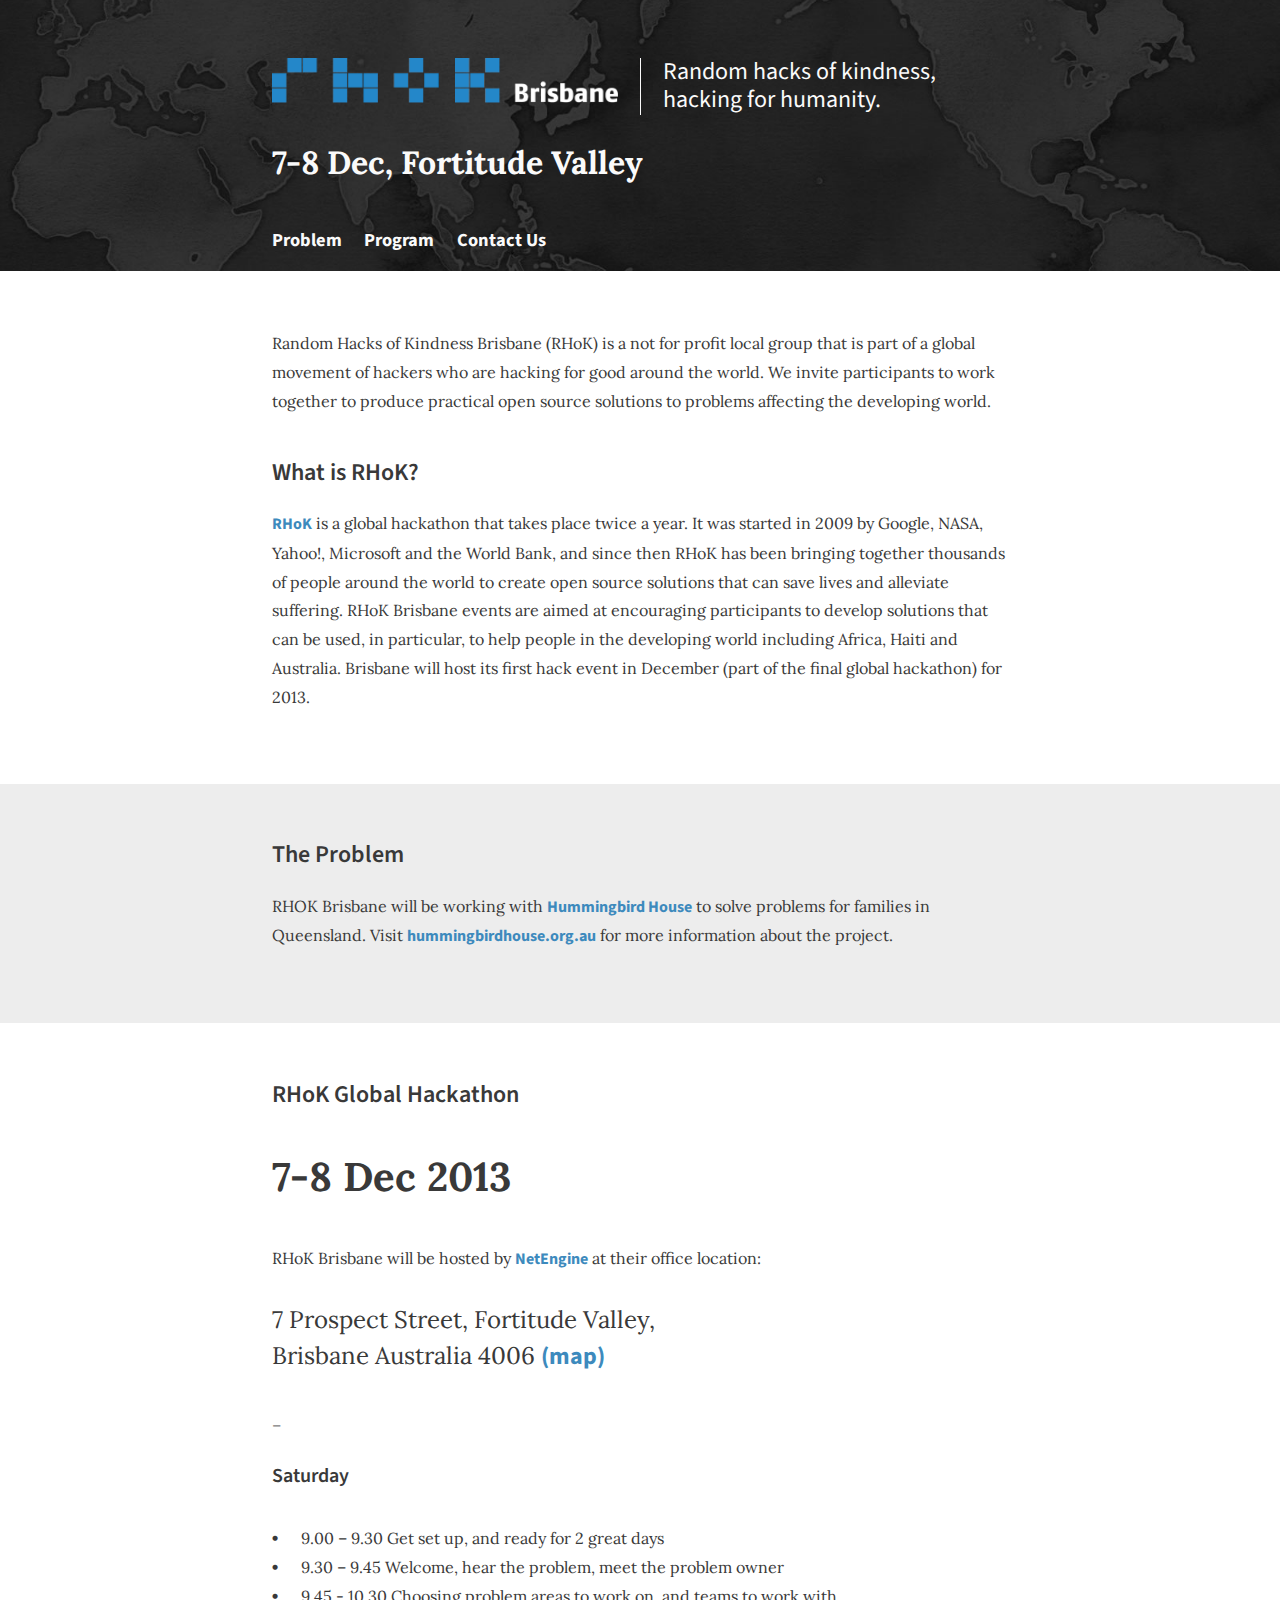
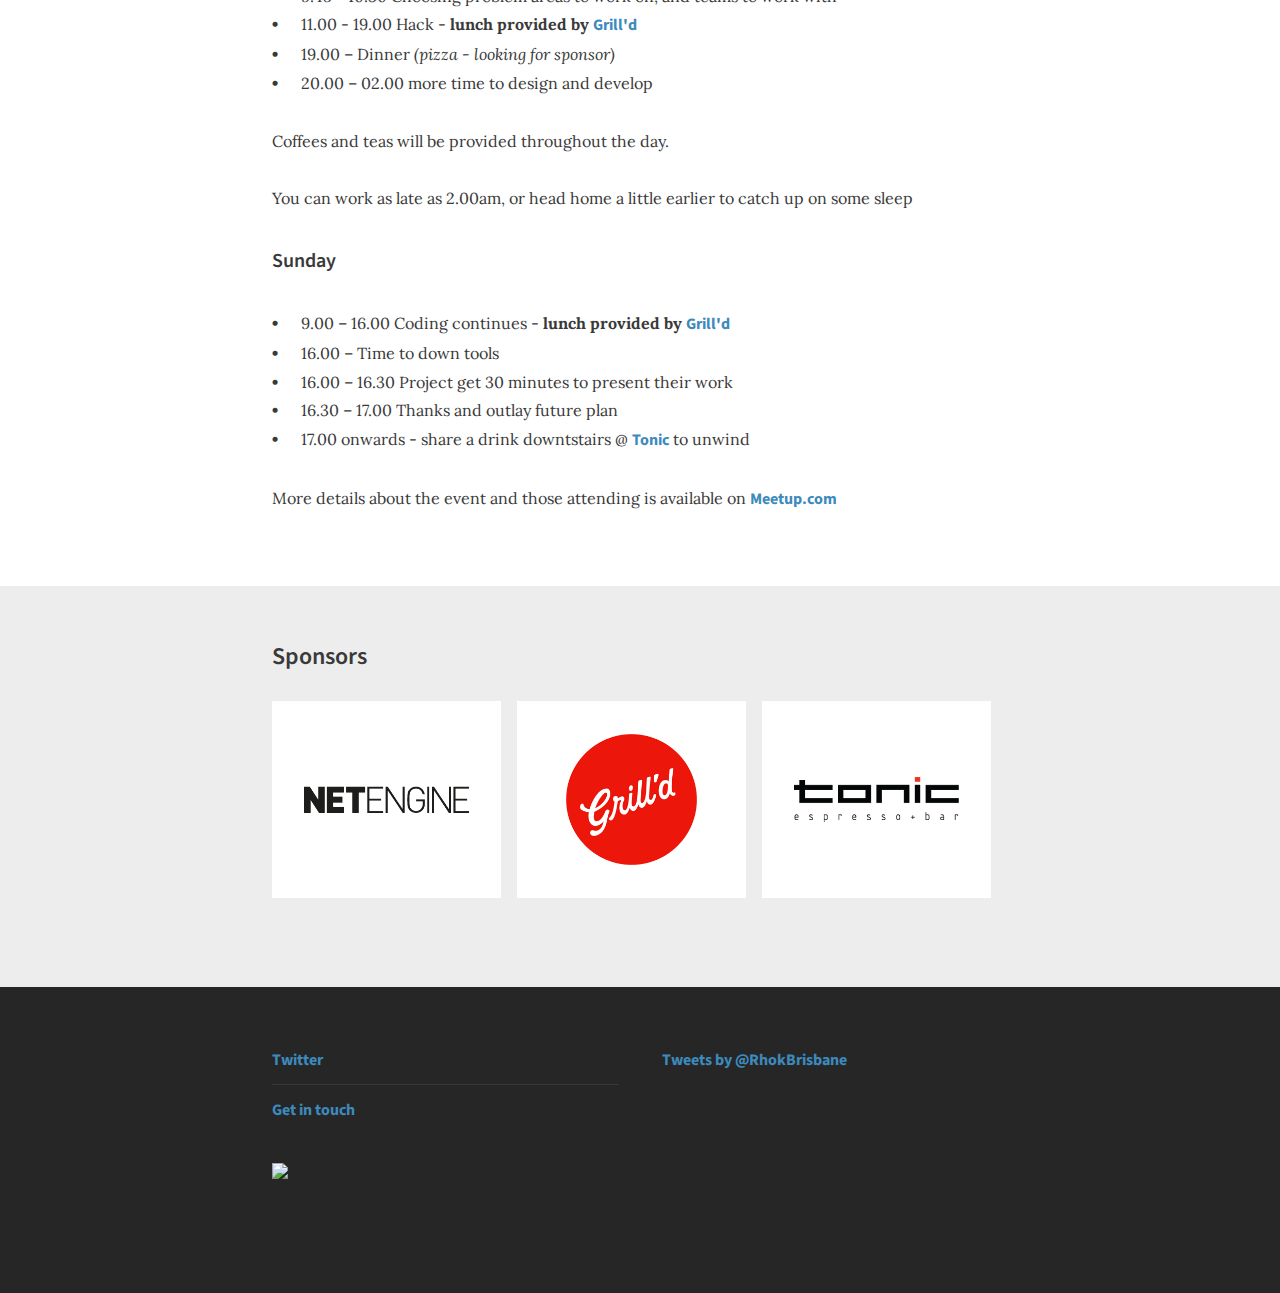
==== commit 6f0fe10d: "Site updated to 9580164" ====
--- a/index.html
+++ b/index.html
@@ -11,13 +11,13 @@
     <meta content='width=device-width, initial-scale=1.0' name='viewport'>
     <title>RHOK - Brisbane 2013</title>
     <link href="assets/images/favicon.ico" rel="icon" type="image/ico" />
-    <link href="assets/stylesheets/application.css?1385460651" media="screen" rel="stylesheet" type="text/css" />
+    <link href="assets/stylesheets/application.css?1385947063" media="screen" rel="stylesheet" type="text/css" />
   </head>
   <body>
     <header class='header' role='banner'>
       <div class='container hero-text'>
         <div class='one-half first'>
-          <a class="logo" href="/"><img src="assets/images/logo.png?1385460651" /></a>
+          <a class="logo" href="/"><img src="assets/images/logo.png?1385947046" /></a>
         </div>
         <div class='one-half last'>
           <p class='subtitle'>
@@ -28,6 +28,8 @@
       </div>
       <nav class='nav-menu'>
         <div class='container'>
+          <a href="#problem">Problem</a>
+          <a href="#program">Program</a>
           <a href="#contactUs">Contact Us</a>
         </div>
       </nav>
@@ -35,17 +37,25 @@
     <article role='main'>
       <section class='first'>
         <div class='container'>
-          <h2>Welcome to RHoK Brisbane</h2>
           <p>
             Random Hacks of Kindness Brisbane (RHoK) is a not for profit local group that is part of a global movement of hackers who are hacking for good around the world. We invite participants to work together to produce practical open source solutions to problems affecting the developing world.
           </p>
+          <h2>What is RHoK?</h2>
+          <p>
+            <a target="_blank" href="http://www.rhok.org/">RHoK</a>
+            is a global hackathon that takes place twice a year. It was started in 2009 by Google, NASA, Yahoo!, Microsoft and the World Bank, and since then RHoK has been bringing together thousands of people around the world to create open source solutions that can save lives and alleviate suffering. RHoK Brisbane  events are aimed at encouraging participants to develop solutions that can be used, in particular, to help people in the developing world including Africa, Haiti and Australia. Brisbane will host its first hack event in December (part of the final global hackathon) for 2013.
+          </p>
         </div>
       </section>
-      <section class='second'>
+      <section class='second' id='problem'>
         <div class='container'>
-          <h2>What is RHoK?</h2>
+          <h2>The Problem</h2>
           <p>
-            RHoK is a global hackathon that takes place twice a year. It was started in 2009 by Google, NASA, Yahoo!, Microsoft and the World Bank, and since then RHoK has been bringing together thousands of people around the world to create open source solutions that can save lives and alleviate suffering. RHoK Brisbane  events are aimed at encouraging participants to develop solutions that can be used, in particular, to help people in the developing world including Africa, Haiti and Australia. Brisbane will host its first hack event in December (part of the final global hackathon) for 2013.
+            RHOK Brisbane will be working with
+            <a target="_blank" href="http://www.hummingbirdhouse.org.au/">Hummingbird House</a>
+            to solve problems for families in Queensland. Visit
+            <a target="_blank" href="http://www.hummingbirdhouse.org.au/">hummingbirdhouse.org.au</a>
+            for more information about the project.
           </p>
         </div>
       </section>
@@ -55,35 +65,70 @@
           <p>
             <strong class='date'>7-8 Dec 2013</strong>
           </p>
-          <p>More details about the event and those attending is available on <a href="http://www.meetup.com/Rhok-Brisbane" target="_blank">Meetup.com</a></p>
           <p>
-            RHoK Brisbane will be hosted by NetEngine at their office location:
+            RHoK Brisbane will be hosted by
+            <a title="NetEngine" target="_blank" href="http://netengine.com.au/">NetEngine</a>
+            at their office location:
           </p>
           <p class='address'>
             7 Prospect Street, Fortitude Valley,
             <br>
             Brisbane Australia 4006
+            <a target="_blank" href="https://maps.google.com.au/maps?t=m&amp;ll=-27.452175600000025%2C153.0374968&amp;q=7+Prospect+Street%2C+Fortitude+Valley%2C+Queensland&amp;spn=0.009254174398395567%2C0.013904665435361601&amp;output=classic">(map)</a>
           </p>
-          <h3>Saturday</h3>
-          <ul>
-            <li>9.00 – 9.30 Get set up, and ready for 2 great days</li>
-            <li>9.30 – 9.45 Welcome and administrivia</li>
-            <li>9.45 - 10.30 Choosing problem areas to work on, and teams to work with</li>
-            <li>11.00 - 19.00 start your hacking</li>
-            <li>19.00 – 20.00 Dinner (on us)</li>
-            <li>20.00 – 02.00 more time to design and develop</li>
-          </ul>
-          <p>We'll have light snacks, fruit, drinks and the like on hand to keep your blood sugar levels up.</p>
-          <p>You can work as late as 2.00am, or head home a little earlier to catch up on some sleep</p>
-          <h3>Sunday</h3>
-          <ul>
-            <li>8.00 – 13.00 Coding continues</li>
-            <li>14.00 – Time to down tools</li>
-            <li>14.30 – 15.30 All projects get 10 minutes to present their work to all (and the judges)</li>
-            <li>15.30 – 16.00 Judges deliberate</li>
-            <li>16.00 – 16.30 Awards and prizes</li>
-            <li>16.30 onwards - come share a drink to unwind</li>
-          </ul>
+          <div id='program'>
+            <hr>
+            <h3>Saturday</h3>
+            <ul>
+              <li>9.00 – 9.30 Get set up, and ready for 2 great days</li>
+              <li>9.30 – 9.45 Welcome, hear the problem, meet the problem owner</li>
+              <li>9.45 - 10.30 Choosing problem areas to work on, and teams to work with</li>
+              <li>
+                11.00 - 19.00
+                Hack -
+                <strong>
+                  lunch provided by
+                  <a title="Grill'd" target="_blank" href="http://www.grilld.com.au/">Grill'd</a>
+                </strong>
+              </li>
+              <li>
+                19.00 – Dinner
+                <em>(pizza - looking for sponsor)</em>
+              </li>
+              <li>20.00 – 02.00 more time to design and develop</li>
+            </ul>
+            <p>Coffees and teas will be provided throughout the day.</p>
+            <p>You can work as late as 2.00am, or head home a little earlier to catch up on some sleep</p>
+            <h3>Sunday</h3>
+            <ul>
+              <li>
+                9.00 – 16.00 Coding continues -
+                <strong>
+                  lunch provided by
+                  <a title="Grill'd" target="_blank" href="http://www.grilld.com.au/">Grill'd</a>
+                </strong>
+              </li>
+              <li>16.00 – Time to down tools</li>
+              <li>16.00 – 16.30 Project get 30 minutes to present their work</li>
+              <li>16.30 – 17.00 Thanks and outlay future plan</li>
+              <li>
+                17.00 onwards - share a drink downtstairs @
+                <a title="TONIC Bar + Espresso" target="_blank" href="http://tonicespressobar.cc/">Tonic</a>
+                to unwind
+              </li>
+            </ul>
+            <p>More details about the event and those attending is available on <a href="http://www.meetup.com/Rhok-Brisbane" target="_blank">Meetup.com</a></p>
+          </div>
+        </div>
+      </section>
+      <section class='sponsors'>
+        <div class='container'>
+          <h2>Sponsors</h2>
+          <div class='sponsor-links'>
+            <a title="NetEngine" target="_blank" class="sponsor-link" href="http://netengine.com.au/"><img src="assets/images/sponsors/netengine.png?1385947058" /></a>
+            <a title="Grill'd" target="_blank" class="sponsor-link" href="http://www.grilld.com.au/"><img src="assets/images/sponsors/grilld.png?1385947058" /></a>
+            <a title="TONIC Bar + Espresso" target="_blank" class="sponsor-link" href="http://tonicespressobar.cc/"><img src="assets/images/sponsors/tonic.png?1385947058" /></a>
+          </div>
         </div>
       </section>
     </article>
@@ -104,6 +149,6 @@
         </div>
       </section>
     </footer>
-    <script src="assets/javascripts/application.js?1385460651" type="text/javascript"></script>
+    <script src="assets/javascripts/application.js?1385947046" type="text/javascript"></script>
   </body>
 </html>
--- a/assets/stylesheets/application.css
+++ b/assets/stylesheets/application.css
@@ -1 +1 @@
-@charset "UTF-8";@import url(http://fonts.googleapis.com/css?family=Source+Sans+Pro:400,700|Lora);html,body,div,span,applet,object,iframe,h1,h2,h3,h4,h5,h6,p,blockquote,pre,a,abbr,acronym,address,big,cite,code,del,dfn,em,img,ins,kbd,q,s,samp,small,strike,strong,sub,sup,tt,var,b,u,i,center,dl,dt,dd,ol,ul,li,fieldset,form,label,legend,table,caption,tbody,tfoot,thead,tr,th,td,article,aside,canvas,details,embed,figure,figcaption,footer,header,hgroup,menu,nav,output,ruby,section,summary,time,mark,audio,video{margin:0;padding:0;border:0;font:inherit;font-size:100%;vertical-align:baseline}html{line-height:1}ol,ul{list-style:none}table{border-collapse:collapse;border-spacing:0}caption,th,td{text-align:left;font-weight:normal;vertical-align:middle}q,blockquote{quotes:none}q:before,q:after,blockquote:before,blockquote:after{content:"";content:none}a img{border:none}article,aside,details,figcaption,figure,footer,header,hgroup,menu,nav,section,summary{display:block}.clearfix,.header{zoom:1}.clearfix:before,.header:before,.clearfix:after,.header:after{content:'';display:inline-block;display:table;clear:both}.disabled{opacity:.25;pointer-events:none}.visible{display:block;visibility:visible;opacity:1;pointer-events:normal;width:auto;height:auto}.hidden{visibility:hidden;opacity:0;pointer-events:none;width:0;height:0;margin:0;padding:0}.box{margin-bottom:1.8em;padding:1.8em;position:relative}.box.no_margin{margin-bottom:0}.box-section{padding:1.8em;border-bottom-width:1px;border-bottom-style:solid}.box-section:last-child,.box-section.last{margin-bottom:1.8em}.right_button,.button,button,input[type="submit"],input[type="button"]{position:relative;display:inline-block;padding:0.45em 0.9em;width:auto;font-size:16px;font-weight:600;font-family:"Source Sans Pro", "Helvetica Neue", "Helvetica", "Trebuchet MS", "Arial", sans-serif;text-decoration:none;-webkit-font-smoothing:antialiased;border-radius:3px;border:none;-webkit-box-sizing:border-box;-moz-box-sizing:border-box;box-sizing:border-box}.right_button:hover,.button:hover,button:hover,input[type="submit"]:hover,input[type="button"]:hover{text-decoration:none;cursor:pointer}.right_button:active,.button:active,button:active,input[type="submit"]:active,input[type="button"]:active{opacity:.75}[disabled="disabled"].right_button,[disabled="disabled"].button,button[disabled="disabled"],input[disabled="disabled"][type="submit"],input[disabled="disabled"][type="button"],[disabled="disabled"].right_button:hover,[disabled="disabled"].button:hover,button[disabled="disabled"]:hover,input[disabled="disabled"][type="submit"]:hover,input[disabled="disabled"][type="button"]:hover,[disabled="disabled"].right_button:active,[disabled="disabled"].button:active,button[disabled="disabled"]:active,input[disabled="disabled"][type="submit"]:active,input[disabled="disabled"][type="button"]:active{opacity:.5;cursor:default}[class^="icon-"].right_button,[class^="icon-"].button,button[class^="icon-"],input[class^="icon-"][type="submit"],input[class^="icon-"][type="button"],[class*=" icon-"].right_button,[class*=" icon-"].button,button[class*=" icon-"],input[class*=" icon-"][type="submit"],input[class*=" icon-"][type="button"]{padding-left:2.3994em}[class^="icon-"].right_button:before,[class^="icon-"].button:before,button[class^="icon-"]:before,input[class^="icon-"][type="submit"]:before,input[class^="icon-"][type="button"]:before,[class*=" icon-"].right_button:before,[class*=" icon-"].button:before,button[class*=" icon-"]:before,input[class*=" icon-"][type="submit"]:before,input[class*=" icon-"][type="button"]:before{position:absolute;top:50%;left:0.9em;margin-top:-0.45em;width:0.9em;height:0.9em;line-height:0.9em}.icon-right.right_button,.icon-right.button,button.icon-right,input.icon-right[type="submit"],input.icon-right[type="button"]{padding-left:0.9em;padding-right:1.8em}.icon-right.right_button:before,.icon-right.button:before,button.icon-right:before,input.icon-right[type="submit"]:before,input.icon-right[type="button"]:before{left:auto;right:0.45em}.icon-only.right_button,.icon-only.button,button.icon-only,input.icon-only[type="submit"],input.icon-only[type="button"]{width:1.8em;padding:0}input[type="submit"]:hover{filter:progid:DXImageTransform.Microsoft.Alpha(Opacity=70);opacity:0.7}.right_button{float:right;margin-left:0.5em}.tab-buttons.buttons{margin:1.8em auto 0;text-align:center}.buttons .right_button,.buttons .button,.buttons button,.buttons input[type="submit"],.buttons input[type="button"]{margin:0;border-left-width:0;border-radius:0}.buttons .right_button:first-child,.buttons .button:first-child,.buttons button:first-child,.buttons input[type="submit"]:first-child,.buttons input[type="button"]:first-child{border-left-width:1px;-moz-border-radius-topleft:3px;-webkit-border-top-left-radius:3px;border-top-left-radius:3px;-moz-border-radius-bottomleft:3px;-webkit-border-bottom-left-radius:3px;border-bottom-left-radius:3px}.buttons .right_button:last-child,.buttons .button:last-child,.buttons button:last-child,.buttons input[type="submit"]:last-child,.buttons input[type="button"]:last-child,.buttons .last-child.right_button,.buttons .last-child.button,.buttons button.last-child,.buttons input.last-child[type="submit"],.buttons input.last-child[type="button"]{-moz-border-radius-topright:3px;-webkit-border-top-right-radius:3px;border-top-right-radius:3px;-moz-border-radius-bottomright:3px;-webkit-border-bottom-right-radius:3px;border-bottom-right-radius:3px}@media screen and (max-width: 900px){.buttons{margin:0}.buttons [class^="icon-"].right_button,.buttons [class^="icon-"].button,.buttons button[class^="icon-"],.buttons input[class^="icon-"][type="submit"],.buttons input[class^="icon-"][type="button"],.buttons [class*=" icon-"].right_button,.buttons [class*=" icon-"].button,.buttons button[class*=" icon-"],.buttons input[class*=" icon-"][type="submit"],.buttons input[class*=" icon-"][type="button"]{width:3.6em !important}.buttons [class^="icon-"].right_button:before,.buttons [class^="icon-"].button:before,.buttons button[class^="icon-"]:before,.buttons input[class^="icon-"][type="submit"]:before,.buttons input[class^="icon-"][type="button"]:before,.buttons [class*=" icon-"].right_button:before,.buttons [class*=" icon-"].button:before,.buttons button[class*=" icon-"]:before,.buttons input[class*=" icon-"][type="submit"]:before,.buttons input[class*=" icon-"][type="button"]:before{text-indent:0.54em !important;font-size:20px}}input[type='checkbox'],input[type='radio']{cursor:pointer;background:transparent;border:none;text-align:center;margin-right:0.5em;display:inline-block;vertical-align:middle}input[type='checkbox']+label,input[type='radio']+label{vertical-align:middle;display:inline-block;margin-top:-0.5em}.chzn-container{position:relative;display:inline-block;vertical-align:middle;zoom:1;*display:inline;-webkit-user-select:none;-moz-user-select:none;user-select:none}.chzn-container .chzn-drop{position:absolute;top:100%;left:-9999px;z-index:1010;width:100%;border:1px solid #dddddd;border-top:0;background:whitesmoke;-webkit-box-sizing:border-box;-moz-box-sizing:border-box;box-sizing:border-box}.chzn-container.chzn-with-drop .chzn-drop{left:0}.chzn-container a{cursor:pointer}.chzn-container-single .chzn-single{position:relative;display:block;overflow:hidden;padding:0 0 0 .5em;height:2em;border:1px solid #dddddd;border-radius:5px;background-color:whitesmoke;background-clip:padding-box;color:#444;text-decoration:none;white-space:nowrap;line-height:24px}.chzn-container-single .chzn-default{color:#999}.chzn-container-single .chzn-single span{display:block;overflow:hidden;margin-right:26px;text-overflow:ellipsis;white-space:nowrap}.chzn-container-single .chzn-single-with-deselect span{margin-right:3.5em}.chzn-container-single .chzn-single abbr{position:absolute;top:6px;right:26px;display:block;width:12px;height:12px;font-size:1px}.chzn-container-single .chzn-single abbr:hover{background-position:-42px -10px}.chzn-container-single.chzn-disabled .chzn-single abbr:hover{background-position:-42px -10px}.chzn-container-single .chzn-single div{position:absolute;top:0;right:0;display:block;width:1.5em;height:100%}.chzn-container-single .chzn-single div b{display:block;width:100%;height:100%}.chzn-container-single .chzn-search{position:relative;z-index:1010;margin:0;padding:3px 4px;white-space:nowrap}.chzn-container-single .chzn-search input{-webkit-box-sizing:border-box;-moz-box-sizing:border-box;box-sizing:border-box;margin:1px 0;padding:4px 20px 4px 5px;width:100%;height:auto;outline:0;border:1px solid #dddddd;font-size:1em;font-family:sans-serif;line-height:normal;border-radius:0}.chzn-container-single .chzn-drop{margin-top:-1px;border-radius:0 0 4px 4px;background-clip:padding-box}.chzn-container-single.chzn-container-single-nosearch .chzn-search{position:absolute;left:-9999px}.chzn-container .chzn-results{position:relative;overflow-x:hidden;overflow-y:auto;margin:0 4px 4px 0;padding:0 0 0 4px;max-height:240px;-webkit-overflow-scrolling:touch}.chzn-container .chzn-results li{display:none;margin:0;padding:5px 6px;list-style:none;line-height:1.8em}.chzn-container .chzn-results li:before{display:none}.chzn-container .chzn-results li.active-result{display:list-item;cursor:pointer}.chzn-container .chzn-results li.disabled-result{display:list-item;color:#ccc;cursor:default}.chzn-container .chzn-results li.highlighted{background-color:#3875d7;background-image:-webkit-gradient(linear, 50% 0%, 50% 100%, color-stop(20%, #3875d7), color-stop(90%, #2a62bc));background-image:-webkit-linear-gradient(#3875d7 20%, #2a62bc 90%);background-image:-moz-linear-gradient(#3875d7 20%, #2a62bc 90%);background-image:-o-linear-gradient(#3875d7 20%, #2a62bc 90%);background-image:linear-gradient(#3875d7 20%,#2a62bc 90%);color:whitesmoke}.chzn-container .chzn-results li.no-results{display:list-item;background:#f4f4f4}.chzn-container .chzn-results li.group-result{display:list-item;font-weight:bold;cursor:default}.chzn-container .chzn-results li.group-option{padding-left:1.8em}.chzn-container .chzn-results li em{font-style:normal;text-decoration:underline}.chzn-container-multi .chzn-choices{position:relative;overflow:hidden;-webkit-box-sizing:border-box;-moz-box-sizing:border-box;box-sizing:border-box;margin:0;padding:0;width:100%;height:auto !important;height:1%;border:1px solid #dddddd;background-color:whitesmoke;background-image:-webkit-gradient(linear, 50% 0%, 50% 100%, color-stop(1%, #eee), color-stop(15%, #f5f5f5));background-image:-webkit-linear-gradient(#eee 1%, #f5f5f5 15%);background-image:-moz-linear-gradient(#eee 1%, #f5f5f5 15%);background-image:-o-linear-gradient(#eee 1%, #f5f5f5 15%);background-image:linear-gradient(#eeeeee 1%,#f5f5f5 15%);cursor:text}.chzn-container-multi .chzn-choices li{float:left;list-style:none}.chzn-container-multi .chzn-choices li.search-field{margin:0;padding:0;white-space:nowrap}.chzn-container-multi .chzn-choices li.search-field input[type="text"]{margin:1px 0;padding:5px;height:1.8em;outline:0;border:0 !important;background:transparent !important;color:#666;font-size:100%;font-family:sans-serif;line-height:normal;border-radius:0}.chzn-container-multi .chzn-choices li.search-field .default{color:#999}.chzn-container-multi .chzn-choices li.search-choice{position:relative;margin:3px 0 3px 5px;padding:3px 20px 3px 5px;border:1px solid #dddddd;border-radius:3px;background-color:#e4e4e4;background-image:-webkit-gradient(linear, 50% 0%, 50% 100%, color-stop(20%, #f4f4f4), color-stop(50%, #f0f0f0), color-stop(52%, #e8e8e8), color-stop(100%, #eee));background-image:-webkit-linear-gradient(#f4f4f4 20%, #f0f0f0 50%, #e8e8e8 52%, #eee 100%);background-image:-moz-linear-gradient(#f4f4f4 20%, #f0f0f0 50%, #e8e8e8 52%, #eee 100%);background-image:-o-linear-gradient(#f4f4f4 20%, #f0f0f0 50%, #e8e8e8 52%, #eee 100%);background-image:linear-gradient(#f4f4f4 20%,#f0f0f0 50%,#e8e8e8 52%,#eeeeee 100%);background-clip:padding-box;color:#333;line-height:13px;cursor:default}.chzn-container-multi .chzn-choices li.search-choice .search-choice-close{position:absolute;top:4px;right:3px;display:block;width:12px;height:12px;font-size:1px}.chzn-container-multi .chzn-choices li.search-choice .search-choice-close:hover{background-position:-42px -10px}.chzn-container-multi .chzn-choices li.search-choice-disabled{padding-right:5px;border:1px solid #ccc;background-color:#e4e4e4;background-image:-webkit-gradient(linear, 50% 0%, 50% 100%, color-stop(20%, #f4f4f4), color-stop(50%, #f0f0f0), color-stop(52%, #e8e8e8), color-stop(100%, #eee));background-image:-webkit-linear-gradient(top, #f4f4f4 20%, #f0f0f0 50%, #e8e8e8 52%, #eee 100%);background-image:-moz-linear-gradient(top, #f4f4f4 20%, #f0f0f0 50%, #e8e8e8 52%, #eee 100%);background-image:-o-linear-gradient(top, #f4f4f4 20%, #f0f0f0 50%, #e8e8e8 52%, #eee 100%);background-image:linear-gradient(top, #f4f4f4 20%,#f0f0f0 50%,#e8e8e8 52%,#eeeeee 100%);color:#666}.chzn-container-multi .chzn-choices li.search-choice-focus{background:#d4d4d4}.chzn-container-multi .chzn-choices li.search-choice-focus .search-choice-close{background-position:-42px -10px}.chzn-container-multi .chzn-results{margin:0;padding:0}.chzn-container-multi .chzn-drop .result-selected{display:list-item;color:#ccc;cursor:default}.chzn-container-active .chzn-single{border:1px solid #5897fb}.chzn-container-active.chzn-with-drop .chzn-single{border:1px solid #dddddd;-moz-border-radius-bottomright:0;border-bottom-right-radius:0;-moz-border-radius-bottomleft:0;border-bottom-left-radius:0}.chzn-container-active.chzn-with-drop .chzn-single div{border-left:none;background:transparent}.chzn-container-active.chzn-with-drop .chzn-single div b{background-position:-1.5em 2px}.chzn-container-active .chzn-choices{border:1px solid #5897fb}.chzn-container-active .chzn-choices li.search-field input[type="text"]{color:#111 !important}.chzn-disabled{opacity:0.5 !important;cursor:default}.chzn-disabled .chzn-single{cursor:default}.chzn-disabled .chzn-choices .search-choice .search-choice-close{cursor:default}.chzn-rtl{text-align:right}.chzn-rtl .chzn-single{overflow:visible;padding:0 .5em 0 0}.chzn-rtl .chzn-single span{margin-right:0;margin-left:26px;direction:rtl}.chzn-rtl .chzn-single-with-deselect span{margin-left:3.5em}.chzn-rtl .chzn-single div{right:auto;left:3px}.chzn-rtl .chzn-single abbr{right:auto;left:26px}.chzn-rtl .chzn-choices li{float:right}.chzn-rtl .chzn-choices li.search-field input[type="text"]{direction:rtl}.chzn-rtl .chzn-choices li.search-choice{margin:3px 5px 3px 0;padding:3px 5px 3px 19px}.chzn-rtl .chzn-choices li.search-choice .search-choice-close{right:auto;left:4px}.chzn-rtl.chzn-container-single-nosearch .chzn-search,.chzn-rtl .chzn-drop{left:9999px}.chzn-rtl.chzn-container-single .chzn-results{margin:0 0 4px 4px;padding:0 4px 0 0}.chzn-rtl .chzn-results li.group-option{padding-right:1.8em;padding-left:0}.chzn-rtl.chzn-container-active.chzn-with-drop .chzn-single div{border-right:none}.chzn-rtl .chzn-search input[type="text"]{padding:4px 5px 4px 20px;direction:rtl}.chzn-rtl.chzn-container-single .chzn-single div b{background-position:6px 2px}.chzn-rtl.chzn-container-single.chzn-with-drop .chzn-single div b{background-position:-12px 2px}nav a{color:#fafafa}.header .one-half.last{border-color:#fafafa}.icon-list>li:before{color:#fafafa;background-color:#393939}footer[role="main"],.header{color:#fafafa;background-color:#262626}footer[role="main"] a:visited,nav a:visited{color:#ededed}section.second{background-color:#ededed}.ruled-list>li,.icon-list>li{border-color:#d4d4d4}body{color:#393939}footer[role="main"] .ruled-list>li,footer[role="main"] .icon-list>li{border-color:#393939}input[type='text'],input[type="search"],input[type='tel'],input[type='email'],input[type='password'],input[type='url'],input[type='date'],input[type="number"],textarea{color:#262626;background-color:transparent;border-color:#d4d4d4}input[type='text']:hover,input[type="search"]:hover,input[type='tel']:hover,input[type='email']:hover,input[type='password']:hover,input[type='url']:hover,input[type='date']:hover,input[type="number"]:hover,textarea:hover{color:#262626;background-color:transparent;border-color:#3d8abd}input[type='text']:focus,input[type="search"]:focus,input[type='tel']:focus,input[type='email']:focus,input[type='password']:focus,input[type='url']:focus,input[type='date']:focus,input[type="number"]:focus,textarea:focus{color:#262626;background-color:transparent;border-color:#3f599d}a,nav a:hover,nav a.active{color:#3d8abd}a:visited{color:#213054}a:hover{color:#ed1d23}.span-1{-webkit-box-sizing:border-box;-moz-box-sizing:border-box;box-sizing:border-box;display:inline-block;vertical-align:top;width:4.16667%;margin-right:-0.25em;padding:0 1.35em}.span-2{-webkit-box-sizing:border-box;-moz-box-sizing:border-box;box-sizing:border-box;display:inline-block;vertical-align:top;width:8.33333%;margin-right:-0.25em;padding:0 1.35em}.span-3{-webkit-box-sizing:border-box;-moz-box-sizing:border-box;box-sizing:border-box;display:inline-block;vertical-align:top;width:12.5%;margin-right:-0.25em;padding:0 1.35em}.span-4{-webkit-box-sizing:border-box;-moz-box-sizing:border-box;box-sizing:border-box;display:inline-block;vertical-align:top;width:16.66667%;margin-right:-0.25em;padding:0 1.35em}.span-5{-webkit-box-sizing:border-box;-moz-box-sizing:border-box;box-sizing:border-box;display:inline-block;vertical-align:top;width:20.83333%;margin-right:-0.25em;padding:0 1.35em}.span-6,.one-quarter{-webkit-box-sizing:border-box;-moz-box-sizing:border-box;box-sizing:border-box;display:inline-block;vertical-align:top;width:25%;margin-right:-0.25em;padding:0 1.35em}.span-7{-webkit-box-sizing:border-box;-moz-box-sizing:border-box;box-sizing:border-box;display:inline-block;vertical-align:top;width:29.16667%;margin-right:-0.25em;padding:0 1.35em}.span-8,.one-third{-webkit-box-sizing:border-box;-moz-box-sizing:border-box;box-sizing:border-box;display:inline-block;vertical-align:top;width:33.33333%;margin-right:-0.25em;padding:0 1.35em}.span-9{-webkit-box-sizing:border-box;-moz-box-sizing:border-box;box-sizing:border-box;display:inline-block;vertical-align:top;width:37.5%;margin-right:-0.25em;padding:0 1.35em}.span-10{-webkit-box-sizing:border-box;-moz-box-sizing:border-box;box-sizing:border-box;display:inline-block;vertical-align:top;width:41.66667%;margin-right:-0.25em;padding:0 1.35em}.span-11{-webkit-box-sizing:border-box;-moz-box-sizing:border-box;box-sizing:border-box;display:inline-block;vertical-align:top;width:45.83333%;margin-right:-0.25em;padding:0 1.35em}.span-12,.one-half{-webkit-box-sizing:border-box;-moz-box-sizing:border-box;box-sizing:border-box;display:inline-block;vertical-align:top;width:50%;margin-right:-0.25em;padding:0 1.35em}.span-13{-webkit-box-sizing:border-box;-moz-box-sizing:border-box;box-sizing:border-box;display:inline-block;vertical-align:top;width:54.16667%;margin-right:-0.25em;padding:0 1.35em}.span-14{-webkit-box-sizing:border-box;-moz-box-sizing:border-box;box-sizing:border-box;display:inline-block;vertical-align:top;width:58.33333%;margin-right:-0.25em;padding:0 1.35em}.span-15{-webkit-box-sizing:border-box;-moz-box-sizing:border-box;box-sizing:border-box;display:inline-block;vertical-align:top;width:62.5%;margin-right:-0.25em;padding:0 1.35em}.span-16{-webkit-box-sizing:border-box;-moz-box-sizing:border-box;box-sizing:border-box;display:inline-block;vertical-align:top;width:66.66667%;margin-right:-0.25em;padding:0 1.35em}.span-17{-webkit-box-sizing:border-box;-moz-box-sizing:border-box;box-sizing:border-box;display:inline-block;vertical-align:top;width:70.83333%;margin-right:-0.25em;padding:0 1.35em}.span-18,.three-quarters{-webkit-box-sizing:border-box;-moz-box-sizing:border-box;box-sizing:border-box;display:inline-block;vertical-align:top;width:75%;margin-right:-0.25em;padding:0 1.35em}.span-19{-webkit-box-sizing:border-box;-moz-box-sizing:border-box;box-sizing:border-box;display:inline-block;vertical-align:top;width:79.16667%;margin-right:-0.25em;padding:0 1.35em}.span-20{-webkit-box-sizing:border-box;-moz-box-sizing:border-box;box-sizing:border-box;display:inline-block;vertical-align:top;width:83.33333%;margin-right:-0.25em;padding:0 1.35em}.span-21{-webkit-box-sizing:border-box;-moz-box-sizing:border-box;box-sizing:border-box;display:inline-block;vertical-align:top;width:87.5%;margin-right:-0.25em;padding:0 1.35em}.span-22{-webkit-box-sizing:border-box;-moz-box-sizing:border-box;box-sizing:border-box;display:inline-block;vertical-align:top;width:91.66667%;margin-right:-0.25em;padding:0 1.35em}.span-23{-webkit-box-sizing:border-box;-moz-box-sizing:border-box;box-sizing:border-box;display:inline-block;vertical-align:top;width:95.83333%;margin-right:-0.25em;padding:0 1.35em}.span-24{-webkit-box-sizing:border-box;-moz-box-sizing:border-box;box-sizing:border-box;display:inline-block;vertical-align:top;width:100%;margin-right:-0.25em;padding:0 1.35em}.one-half:nth-child(odd){padding-left:0;padding-right:1.35em}.one-half:nth-child(even){padding-right:0;padding-left:1.35em}.one-half.number-0,.one-half.number-2{padding-left:0}.one-half.number-1,.one-half.number-3{padding-right:0}.one-half.first{padding-left:0;padding-right:1.35em}.one-half.last{padding-right:0;padding-left:1.35em}.one-third{padding:0 0.9em}.one-third:last-child{padding:0 0.9em}.one-third:nth-child(3n+3){padding-right:0;padding-left:1.8009em}.one-third:nth-child(3n+1){padding-left:0;padding-right:1.8009em}.one-third.first{padding-left:0}.one-third.last{padding-right:0;padding-left:0.9em}.one-third.second{padding:0 1.8009em}.one-quarter:nth-child(4n+1){padding-left:0;padding-right:2.025em}.one-quarter:nth-child(4n+4){padding-right:0;padding-left:2.025em}.one-quarter:nth-child(4n+2){padding:0 1.35em 0 0.675em}.one-quarter:nth-child(4n+3){padding:0 0.675em 0 1.35em}.one-quarter.first{padding-left:0;padding-right:2.025em}.one-quarter.last{padding-right:0;padding-left:2.025em}.three-quarters.first{padding-left:0;padding-right:2.025em}.three-quarters.last{padding-right:0;padding-left:2.025em}@media screen and (max-width: 900px){.one-third:not(.no-break),.one-quarter:not(.no-break){width:50%;padding-left:1.35em;padding-right:1.35em}.one-third:not(.no-break):nth-child(odd),.one-quarter:not(.no-break):nth-child(odd){padding-left:0}.one-third:not(.no-break):nth-child(even),.one-quarter:not(.no-break):nth-child(even){padding-right:0}.three-quarters:not(.no-break),.three-quarters+.one-quarter:not(.no-break),.two-thirds:not(.no-break),.two-thirds+.one-third:not(.no-break){width:100%;padding-left:0;padding-right:0}.one-half .one-quarter:not(.no-break),.one-half .three-quarters:not(.no-break){padding-left:1.35em;padding-right:1.35em}.one-half .one-quarter:not(.no-break).first,.one-half .three-quarters:not(.no-break).first{padding-left:0}.one-half .one-quarter:not(.no-break).last,.one-half .three-quarters:not(.no-break).last{padding-right:0}.one-half .one-quarter{width:25%}.one-half .three-quarters{width:75%}}@media screen and (max-width: 768px){.one-half,.one-third,.two-thirds,.one-quarter,.three-quarters{width:100%;padding-left:0 !important;padding-right:0 !important}.one-half .one-quarter{width:25%}.one-half .three-quarters{width:75%}}@font-face{font-family:'Icons';src:url("../fonts/icomoon.eot");src:url("../fonts/icomoon.eot?#iefix") format("embedded-opentype"),url("../fonts/icomoon.woff") format("woff"),url("../fonts/icomoon.ttf") format("truetype"),url("../fonts/icomoon.svg#icomoon") format("svg");font-weight:normal;font-style:normal}[data-icon]:before{content:attr(data-icon)}[data-icon]:before,[class*="icon-"]:before{font-family:'Icons';speak:none;font-style:normal;font-weight:normal;font-variant:normal;text-transform:none;line-height:1;-webkit-font-smoothing:antialiased;margin-right:0.5em}.icon-in-circle{position:relative;padding-left:2.7em}.icon-in-circle:before{position:absolute;top:0;left:0;text-align:center;width:1.8em;height:1.8em;line-height:1.8em;-webkit-border-radius:50%;-moz-border-radius:50%;-ms-border-radius:50%;-o-border-radius:50%;border-radius:50%}.icon-only{display:inline-block;vertical-align:middle;position:relative;text-indent:9999em;width:1.8em;height:1.8em;line-height:1.8em;white-space:nowrap;overflow:hidden}.icon-only:before{position:absolute;top:0;left:0;right:0;text-align:center;width:1.8em;height:1.8em;line-height:1.8em;text-indent:0}.icon-monogram:before{content:"\e000"}.icon-arrow-left:before{content:"\e001"}.icon-arrow-down:before{content:"\e002"}.icon-arrow-up:before{content:"\e003"}.icon-arrow-right:before{content:"\e004"}.icon-arrow-left-2:before{content:"\e005"}.icon-arrow-down-2:before{content:"\e006"}.icon-arrow-up-2:before{content:"\e007"}.icon-arrow-right-2:before{content:"\e008"}.icon-twitter:before{content:"\e009"}.icon-facebook:before{content:"\e00a"}.icon-linkedin:before{content:"\e00b"}.icon-googleplus:before{content:"\e00c"}.icon-mail:before{content:"\e00d"}.icon-earth:before{content:"\e00e"}.icon-user:before{content:"\e00f"}.icon-tools:before{content:"\e010"}.icon-map:before{content:"\e011"}.icon-location:before{content:"\e012"}.icon-search:before{content:"\e013"}.icon-calendar:before{content:"\e014"}.icon-cancel-circle:before{content:"\e015"}ol,ul,dir{font-size:inherit;padding:0;margin-bottom:1.8em;list-style:none}ol li,ul li,dir li{display:block;padding-left:1.8em;position:relative}ol li:before,ul li:before,dir li:before{display:block;position:absolute;left:0;top:0;width:1.5em;line-height:1.8em;font-weight:bold}ol ul li:before,ul ul li:before,dir ul li:before{content:"-"}menu{margin-bottom:1.8em;list-style:none}.ruled-list,.icon-list{margin-top:-0.6em}.ruled-list>li,.icon-list>li{border-top-width:1px;border-top-style:solid;padding:0.6em 0;position:relative}.ruled-list>li:before,.icon-list>li:before{display:none}.ruled-list>li:first-child,.icon-list>li:first-child{border-top:none}.ruled-list ul,.icon-list ul{margin-bottom:0}.ruled-list label,.icon-list label{line-height:1.8em}.icon-list>li{padding-left:3.5991em}.icon-list>li:before{display:block;position:absolute;left:0;top:0.99em;text-align:center;font-weight:400;font-size:0.75em;line-height:2.16em;width:2.16em !important;-webkit-border-radius:50%;-moz-border-radius:50%;-ms-border-radius:50%;-o-border-radius:50%;border-radius:50%}ol.icon-list li:before{font-family:"Source Sans Pro", "Helvetica Neue", "Helvetica", "Trebuchet MS", "Arial", sans-serif}ul{list-style:none}ul li:before{content:"•"}ul.no-dot li{padding-left:0}ul.no-dot li:before{content:""}ol{list-style:decimal;counter-reset:item}ol li:before{content:counter(item);counter-increment:item}dir{list-style:none}dir li:before{content:"»"}dl{list-style:none}dl dt{font-weight:700;font-size:0.8em;text-transform:uppercase;border-bottom:1px solid whitesmoke}dl dd{margin-bottom:0.9em}.flash{position:fixed;z-index:5;top:0;left:0;right:0;padding:2.3994em;text-align:center;-webkit-box-sizing:border-box;-moz-box-sizing:border-box;box-sizing:border-box;-webkit-transition:all 0.5s linear;-moz-transition:all 0.5s linear;-o-transition:all 0.5s linear;transition:all 0.5s linear}.flash:hover{cursor:pointer}.flash.hidden{-webkit-transition:all 0.5s linear;-moz-transition:all 0.5s linear;-o-transition:all 0.5s linear;transition:all 0.5s linear}.flash-overlay{position:fixed;z-index:5 -1;top:0;left:0;right:0;bottom:0}.flash-overlay.hidden{-webkit-transition:all 0.5s linear;-moz-transition:all 0.5s linear;-o-transition:all 0.5s linear;transition:all 0.5s linear}.no-data{position:absolute;top:50%;left:0;right:0;margin-top:-0.5em;padding:0 2em;text-align:center;font-style:italic;opacity:.75}input[type="range"]{border:none;height:1em;border-radius:0.5em;-webkit-appearance:none}input[type="range"]:hover{-webkit-appearance:none}input[type="range"]::-webkit-slider-thumb{-webkit-appearance:none;border-radius:50%;width:0.8em;height:0.8em}input[type="range"]::-webkit-slider-thumb:hover{-webkit-appearance:none}.ui-slider{position:relative;text-align:left}.ui-slider-horizontal{height:1.4em;border:1px solid;margin:0;margin-bottom:-0.4em;-webkit-border-radius:0.7em;-moz-border-radius:0.7em;-ms-border-radius:0.7em;-o-border-radius:0.7em;border-radius:0.7em}.ui-slider-handle{border:1px solid}.ui-slider-horizontal .ui-slider-handle{top:0.05em;margin-left:-.5em;outline:none}.ui-slider .ui-slider-handle{position:absolute;z-index:2;width:1em;height:1em;cursor:default;-webkit-border-radius:50%;-moz-border-radius:50%;-ms-border-radius:50%;-o-border-radius:50%;border-radius:50%}.slider-with-input .slider{display:inline-block;-webkit-box-sizing:border-box;-moz-box-sizing:border-box;box-sizing:border-box;width:60%;margin-right:10%}.slider-with-input input{display:inline-block;-webkit-box-sizing:border-box;-moz-box-sizing:border-box;box-sizing:border-box;width:30%}input[type='text'],input[type="search"],input[type='tel'],input[type='email'],input[type='password'],input[type='url'],input[type='date'],input[type="number"],textarea{-webkit-appearance:none;width:100%;padding:0.6em;line-height:1.35em;background:transparent;outline:0;box-sizing:border-box;box-shadow:none;font-family:"Source Sans Pro", "Helvetica Neue", "Helvetica", "Trebuchet MS", "Arial", sans-serif;font-size:16px;font-weight:300;border-width:0.2em;margin-top:0;margin-bottom:1.8em;border-style:solid;-webkit-box-sizing:border-box;-moz-box-sizing:border-box;box-sizing:border-box;-webkit-border-radius:3px;-moz-border-radius:3px;-ms-border-radius:3px;-o-border-radius:3px;border-radius:3px;-webkit-transition:border-color 0.5s;-moz-transition:border-color 0.5s;-o-transition:border-color 0.5s;transition:border-color 0.5s}::-webkit-input-placeholder{font-weight:300;font-family:"Source Sans Pro", "Helvetica Neue", "Helvetica", "Trebuchet MS", "Arial", sans-serif}:-moz-placeholder{font-weight:300;font-family:"Source Sans Pro", "Helvetica Neue", "Helvetica", "Trebuchet MS", "Arial", sans-serif}::-moz-placeholder{font-weight:300;font-family:"Source Sans Pro", "Helvetica Neue", "Helvetica", "Trebuchet MS", "Arial", sans-serif}:-ms-input-placeholder{font-weight:300;font-family:"Source Sans Pro", "Helvetica Neue", "Helvetica", "Trebuchet MS", "Arial", sans-serif}input[type="search"]::-webkit-search-cancel-button{-webkit-appearance:none}html{line-height:1.8em;font-size:16px;font-family:"Lora", "Droid Serif", "Georgia", "Times New Roman", serif;font-weight:400;-webkit-font-smoothing:antialiased;text-rendering:optimizeLegibility}h1,h2,h3,h4,h5,h6{font-weight:700;font-family:"Source Sans Pro", "Helvetica Neue", "Helvetica", "Trebuchet MS", "Arial", sans-serif;line-height:1.2em;margin:1.8em 0 0.9em}h1:first-child,h2:first-child,h3:first-child,h4:first-child,h5:first-child,h6:first-child{margin-top:0}h1:last-child,h2:last-child,h3:last-child,h4:last-child,h5:last-child,h6:last-child{margin-bottom:0}h1{font-size:3em}h1+h2{margin-top:0}h2+h3{margin-top:0}h2{font-weight:600;font-size:1.5em}h3{font-weight:600;font-size:1.25em;margin-bottom:1.8em}h4{font-size:0.8em;font-weight:700;text-transform:uppercase;margin-bottom:0.9em}p{margin-bottom:1.8em}p:last-child{margin-bottom:0}strong,b{font-weight:bold}em,i{font-style:italic}code,pre,var{font-family:monospace}hr{display:block;border:none;background:none;height:0.6em;line-height:0.9em;margin-bottom:0.9em}hr:before{content:"–"}label{font-size:0.8em;text-transform:uppercase;font-weight:400;vertical-align:middle;font-family:"Source Sans Pro", "Helvetica Neue", "Helvetica", "Trebuchet MS", "Arial", sans-serif}blockquote{padding-left:2em;position:relative;font-style:italic}blockquote:before{content:"\201C";position:absolute;left:0;top:0.15em;font-size:3em;font-style:normal}a{text-decoration:none;-webkit-transition:all 0.2s linear;-moz-transition:all 0.2s linear;-o-transition:all 0.2s linear;transition:all 0.2s linear;font-family:"Source Sans Pro", "Helvetica Neue", "Helvetica", "Trebuchet MS", "Arial", sans-serif;font-weight:700}small{font-size:0.8em}.container{margin:auto;padding:0 2.7em;max-width:46em}section{padding:3.6em 0 4.5em}img{display:inline-block;max-width:100%}article[role="main"]{min-height:20em}strong.date{display:block;font-size:2em;margin:.5em 0 -1em;line-height:1.35em}article strong.date{font-size:2.5em;margin:1em 0}.address{font-size:1.5em;line-height:1.5em}form input{margin-bottom:0.75em}form footer{border-top-width:1px;border-top-style:solid;padding-top:0.9em;margin-top:0.6em;min-height:2.25em}form footer ul{margin-bottom:0}.animated{-webkit-animation-fill-mode:both;-moz-animation-fill-mode:both;-ms-animation-fill-mode:both;-o-animation-fill-mode:both;animation-fill-mode:both;-webkit-animation-duration:1s;-moz-animation-duration:1s;-ms-animation-duration:1s;-o-animation-duration:1s;animation-duration:1s}.animated.hinge{-webkit-animation-duration:2s;-moz-animation-duration:2s;-ms-animation-duration:2s;-o-animation-duration:2s;animation-duration:2s}@-webkit-keyframes shake{0%,100%{-webkit-transform:translateX(0)}10%,30%,50%,70%,90%{-webkit-transform:translateX(-10px)}20%,40%,60%,80%{-webkit-transform:translateX(10px)}}@-moz-keyframes shake{0%,100%{-moz-transform:translateX(0)}10%,30%,50%,70%,90%{-moz-transform:translateX(-10px)}20%,40%,60%,80%{-moz-transform:translateX(10px)}}@-o-keyframes shake{0%,100%{-o-transform:translateX(0)}10%,30%,50%,70%,90%{-o-transform:translateX(-10px)}20%,40%,60%,80%{-o-transform:translateX(10px)}}@keyframes shake{0%,100%{transform:translateX(0)}10%,30%,50%,70%,90%{transform:translateX(-10px)}20%,40%,60%,80%{transform:translateX(10px)}}.shake{-webkit-animation-name:shake;-moz-animation-name:shake;-o-animation-name:shake;animation-name:shake}@-webkit-keyframes bounce{0%,20%,50%,80%,100%{-webkit-transform:translateY(0)}40%{-webkit-transform:translateY(-30px)}60%{-webkit-transform:translateY(-15px)}}@-moz-keyframes bounce{0%,20%,50%,80%,100%{-moz-transform:translateY(0)}40%{-moz-transform:translateY(-30px)}60%{-moz-transform:translateY(-15px)}}@-o-keyframes bounce{0%,20%,50%,80%,100%{-o-transform:translateY(0)}40%{-o-transform:translateY(-30px)}60%{-o-transform:translateY(-15px)}}@keyframes bounce{0%,20%,50%,80%,100%{transform:translateY(0)}40%{transform:translateY(-30px)}60%{transform:translateY(-15px)}}.bounce{-webkit-animation-name:bounce;-moz-animation-name:bounce;-o-animation-name:bounce;animation-name:bounce}@-webkit-keyframes swing{20%,40%,60%,80%,100%{-webkit-transform-origin:top center}20%{-webkit-transform:rotate(15deg)}40%{-webkit-transform:rotate(-10deg)}60%{-webkit-transform:rotate(5deg)}80%{-webkit-transform:rotate(-5deg)}100%{-webkit-transform:rotate(0deg)}}@-moz-keyframes swing{20%{-moz-transform:rotate(15deg)}40%{-moz-transform:rotate(-10deg)}60%{-moz-transform:rotate(5deg)}80%{-moz-transform:rotate(-5deg)}100%{-moz-transform:rotate(0deg)}}@-o-keyframes swing{20%{-o-transform:rotate(15deg)}40%{-o-transform:rotate(-10deg)}60%{-o-transform:rotate(5deg)}80%{-o-transform:rotate(-5deg)}100%{-o-transform:rotate(0deg)}}@keyframes swing{20%{transform:rotate(15deg)}40%{transform:rotate(-10deg)}60%{transform:rotate(5deg)}80%{transform:rotate(-5deg)}100%{transform:rotate(0deg)}}.swing{-webkit-transform-origin:top center;-moz-transform-origin:top center;-o-transform-origin:top center;transform-origin:top center;-webkit-animation-name:swing;-moz-animation-name:swing;-o-animation-name:swing;animation-name:swing}@-webkit-keyframes wobble{0%{-webkit-transform:translateX(0%)}15%{-webkit-transform:translateX(-25%) rotate(-5deg)}30%{-webkit-transform:translateX(20%) rotate(3deg)}45%{-webkit-transform:translateX(-15%) rotate(-3deg)}60%{-webkit-transform:translateX(10%) rotate(2deg)}75%{-webkit-transform:translateX(-5%) rotate(-1deg)}100%{-webkit-transform:translateX(0%)}}@-moz-keyframes wobble{0%{-moz-transform:translateX(0%)}15%{-moz-transform:translateX(-25%) rotate(-5deg)}30%{-moz-transform:translateX(20%) rotate(3deg)}45%{-moz-transform:translateX(-15%) rotate(-3deg)}60%{-moz-transform:translateX(10%) rotate(2deg)}75%{-moz-transform:translateX(-5%) rotate(-1deg)}100%{-moz-transform:translateX(0%)}}@-o-keyframes wobble{0%{-o-transform:translateX(0%)}15%{-o-transform:translateX(-25%) rotate(-5deg)}30%{-o-transform:translateX(20%) rotate(3deg)}45%{-o-transform:translateX(-15%) rotate(-3deg)}60%{-o-transform:translateX(10%) rotate(2deg)}75%{-o-transform:translateX(-5%) rotate(-1deg)}100%{-o-transform:translateX(0%)}}@keyframes wobble{0%{transform:translateX(0%)}15%{transform:translateX(-25%) rotate(-5deg)}30%{transform:translateX(20%) rotate(3deg)}45%{transform:translateX(-15%) rotate(-3deg)}60%{transform:translateX(10%) rotate(2deg)}75%{transform:translateX(-5%) rotate(-1deg)}100%{transform:translateX(0%)}}.wobble{-webkit-animation-name:wobble;-moz-animation-name:wobble;-o-animation-name:wobble;animation-name:wobble}@-webkit-keyframes pulse{0%{-webkit-transform:scale(1)}50%{-webkit-transform:scale(1.1)}100%{-webkit-transform:scale(1)}}@-moz-keyframes pulse{0%{-moz-transform:scale(1)}50%{-moz-transform:scale(1.1)}100%{-moz-transform:scale(1)}}@-o-keyframes pulse{0%{-o-transform:scale(1)}50%{-o-transform:scale(1.1)}100%{-o-transform:scale(1)}}@keyframes pulse{0%{transform:scale(1)}50%{transform:scale(1.1)}100%{transform:scale(1)}}.pulse{-webkit-animation-name:pulse;-moz-animation-name:pulse;-o-animation-name:pulse;animation-name:pulse}@-webkit-keyframes flip{0%{-webkit-transform:perspective(400px) rotateY(0);-webkit-animation-timing-function:ease-out}40%{-webkit-transform:perspective(400px) translateZ(150px) rotateY(170deg);-webkit-animation-timing-function:ease-out}50%{-webkit-transform:perspective(400px) translateZ(150px) rotateY(190deg) scale(1);-webkit-animation-timing-function:ease-in}80%{-webkit-transform:perspective(400px) rotateY(360deg) scale(0.95);-webkit-animation-timing-function:ease-in}100%{-webkit-transform:perspective(400px) scale(1);-webkit-animation-timing-function:ease-in}}@-moz-keyframes flip{0%{-moz-transform:perspective(400px) rotateY(0);-moz-animation-timing-function:ease-out}40%{-moz-transform:perspective(400px) translateZ(150px) rotateY(170deg);-moz-animation-timing-function:ease-out}50%{-moz-transform:perspective(400px) translateZ(150px) rotateY(190deg) scale(1);-moz-animation-timing-function:ease-in}80%{-moz-transform:perspective(400px) rotateY(360deg) scale(0.95);-moz-animation-timing-function:ease-in}100%{-moz-transform:perspective(400px) scale(1);-moz-animation-timing-function:ease-in}}@-o-keyframes flip{0%{-o-transform:perspective(400px) rotateY(0);-o-animation-timing-function:ease-out}40%{-o-transform:perspective(400px) translateZ(150px) rotateY(170deg);-o-animation-timing-function:ease-out}50%{-o-transform:perspective(400px) translateZ(150px) rotateY(190deg) scale(1);-o-animation-timing-function:ease-in}80%{-o-transform:perspective(400px) rotateY(360deg) scale(0.95);-o-animation-timing-function:ease-in}100%{-o-transform:perspective(400px) scale(1);-o-animation-timing-function:ease-in}}@keyframes flip{0%{transform:perspective(400px) rotateY(0);animation-timing-function:ease-out}40%{transform:perspective(400px) translateZ(150px) rotateY(170deg);animation-timing-function:ease-out}50%{transform:perspective(400px) translateZ(150px) rotateY(190deg) scale(1);animation-timing-function:ease-in}80%{transform:perspective(400px) rotateY(360deg) scale(0.95);animation-timing-function:ease-in}100%{transform:perspective(400px) scale(1);animation-timing-function:ease-in}}.flip{-webkit-transform-style:preserve-3d;-moz-transform-style:preserve-3d;-o-transform-style:preserve-3d;transform-style:preserve-3d;-webkit-backface-visibility:visible !important;-webkit-animation-name:flip;-moz-backface-visibility:visible !important;-moz-animation-name:flip;-o-backface-visibility:visible !important;-o-animation-name:flip;backface-visibility:visible !important;animation-name:flip}@-webkit-keyframes flipInX{0%{-webkit-transform:perspective(400px) rotateX(90deg);opacity:0}40%{-webkit-transform:perspective(400px) rotateX(-10deg)}70%{-webkit-transform:perspective(400px) rotateX(10deg)}100%{-webkit-transform:perspective(400px) rotateX(0deg);opacity:1}}@-moz-keyframes flipInX{0%{-moz-transform:perspective(400px) rotateX(90deg);opacity:0}40%{-moz-transform:perspective(400px) rotateX(-10deg)}70%{-moz-transform:perspective(400px) rotateX(10deg)}100%{-moz-transform:perspective(400px) rotateX(0deg);opacity:1}}@-o-keyframes flipInX{0%{-o-transform:perspective(400px) rotateX(90deg);opacity:0}40%{-o-transform:perspective(400px) rotateX(-10deg)}70%{-o-transform:perspective(400px) rotateX(10deg)}100%{-o-transform:perspective(400px) rotateX(0deg);opacity:1}}@keyframes flipInX{0%{transform:perspective(400px) rotateX(90deg);opacity:0}40%{transform:perspective(400px) rotateX(-10deg)}70%{transform:perspective(400px) rotateX(10deg)}100%{transform:perspective(400px) rotateX(0deg);opacity:1}}.flipInX{-webkit-backface-visibility:visible !important;-webkit-animation-name:flipInX;-moz-backface-visibility:visible !important;-moz-animation-name:flipInX;-o-backface-visibility:visible !important;-o-animation-name:flipInX;backface-visibility:visible !important;animation-name:flipInX}@-webkit-keyframes flipOutX{0%{-webkit-transform:perspective(400px) rotateX(0deg);opacity:1}100%{-webkit-transform:perspective(400px) rotateX(90deg);opacity:0}}@-moz-keyframes flipOutX{0%{-moz-transform:perspective(400px) rotateX(0deg);opacity:1}100%{-moz-transform:perspective(400px) rotateX(90deg);opacity:0}}@-o-keyframes flipOutX{0%{-o-transform:perspective(400px) rotateX(0deg);opacity:1}100%{-o-transform:perspective(400px) rotateX(90deg);opacity:0}}@keyframes flipOutX{0%{transform:perspective(400px) rotateX(0deg);opacity:1}100%{transform:perspective(400px) rotateX(90deg);opacity:0}}.flipOutX{-webkit-animation-name:flipOutX;-webkit-backface-visibility:visible !important;-moz-animation-name:flipOutX;-moz-backface-visibility:visible !important;-o-animation-name:flipOutX;-o-backface-visibility:visible !important;animation-name:flipOutX;backface-visibility:visible !important}@-webkit-keyframes fadeIn{0%{opacity:0}100%{opacity:1}}@-moz-keyframes fadeIn{0%{opacity:0}100%{opacity:1}}@-o-keyframes fadeIn{0%{opacity:0}100%{opacity:1}}@keyframes fadeIn{0%{opacity:0}100%{opacity:1}}.fadeIn{-webkit-animation-name:fadeIn;-moz-animation-name:fadeIn;-o-animation-name:fadeIn;animation-name:fadeIn}@-webkit-keyframes fadeInWithOpacity{0%{opacity:0}100%{opacity:0.7}}@-moz-keyframes fadeInWithOpacity{0%{opacity:0}100%{opacity:0.7}}@-o-keyframes fadeInWithOpacity{0%{opacity:0}100%{opacity:0.7}}@keyframes fadeInWithOpacity{0%{opacity:0}100%{opacity:0.7}}.fadeInWithOpacity{-webkit-animation-name:fadeInWithOpacity;-moz-animation-name:fadeInWithOpacity;-o-animation-name:fadeInWithOpacity;animation-name:fadeInWithOpacity}@-webkit-keyframes fadeInDown{0%{opacity:0;-webkit-transform:translateY(-20px)}100%{opacity:1;-webkit-transform:translateY(0)}}@-moz-keyframes fadeInDown{0%{opacity:0;-moz-transform:translateY(-20px)}100%{opacity:1;-moz-transform:translateY(0)}}@-o-keyframes fadeInDown{0%{opacity:0;-ms-transform:translateY(-20px)}100%{opacity:1;-ms-transform:translateY(0)}}@keyframes fadeInDown{0%{opacity:0;transform:translateY(-20px)}100%{opacity:1;transform:translateY(0)}}.fadeInDown,.flash{-webkit-animation-name:fadeInDown;-moz-animation-name:fadeInDown;-o-animation-name:fadeInDown;animation-name:fadeInDown}@-webkit-keyframes fadeOut{0%{opacity:1}100%{opacity:0}}@-moz-keyframes fadeOut{0%{opacity:1}100%{opacity:0}}@-o-keyframes fadeOut{0%{opacity:1}100%{opacity:0}}@keyframes fadeOut{0%{opacity:1}100%{opacity:0}}.fadeOut{-webkit-animation-name:fadeOut;-moz-animation-name:fadeOut;-o-animation-name:fadeOut;animation-name:fadeOut}@-webkit-keyframes fadeOutWithOpacity{0%{opacity:0.7}100%{opacity:0}}@-moz-keyframes fadeOutWithOpacity{0%{opacity:0.7}100%{opacity:0}}@-o-keyframes fadeOutWithOpacity{0%{opacity:0.7}100%{opacity:0}}@keyframes fadeOutWithOpacity{0%{opacity:0.7}100%{opacity:0}}.fadeOutWithOpacity,.flash-overlay.hidden{-webkit-animation-name:fadeOutWithOpacity;-moz-animation-name:fadeOutWithOpacity;-o-animation-name:fadeOutWithOpacity;animation-name:fadeOutWithOpacity}@-webkit-keyframes fadeOutUp{0%{opacity:1;-webkit-transform:translateY(0)}100%{opacity:0;-webkit-transform:translateY(-20px)}}@-moz-keyframes fadeOutUp{0%{opacity:1;-moz-transform:translateY(0)}100%{opacity:0;-moz-transform:translateY(-20px)}}@-o-keyframes fadeOutUp{0%{opacity:1;-o-transform:translateY(0)}100%{opacity:0;-o-transform:translateY(-20px)}}@keyframes fadeOutUp{0%{opacity:1;transform:translateY(0)}100%{opacity:0;transform:translateY(-20px)}}.fadeOutUp,.flash.hidden{-webkit-animation-name:fadeOutUp;-moz-animation-name:fadeOutUp;-o-animation-name:fadeOutUp;animation-name:fadeOutUp}@-webkit-keyframes bounceIn{0%{opacity:0;-webkit-transform:scale(0.3)}50%{opacity:1;-webkit-transform:scale(1.05)}70%{-webkit-transform:scale(0.9)}100%{-webkit-transform:scale(1)}}@-moz-keyframes bounceIn{0%{opacity:0;-moz-transform:scale(0.3)}50%{opacity:1;-moz-transform:scale(1.05)}70%{-moz-transform:scale(0.9)}100%{-moz-transform:scale(1)}}@-o-keyframes bounceIn{0%{opacity:0;-o-transform:scale(0.3)}50%{opacity:1;-o-transform:scale(1.05)}70%{-o-transform:scale(0.9)}100%{-o-transform:scale(1)}}@keyframes bounceIn{0%{opacity:0;transform:scale(0.3)}50%{opacity:1;transform:scale(1.05)}70%{transform:scale(0.9)}100%{transform:scale(1)}}.bounceIn{-webkit-animation-name:bounceIn;-moz-animation-name:bounceIn;-o-animation-name:bounceIn;animation-name:bounceIn}@-webkit-keyframes fadeInUp{0%{opacity:0;-webkit-transform:translateY(20px)}100%{opacity:1;-webkit-transform:translateY(0)}}@-moz-keyframes fadeInUp{0%{opacity:0;-moz-transform:translateY(20px)}100%{opacity:1;-moz-transform:translateY(0)}}@-o-keyframes fadeInUp{0%{opacity:0;-o-transform:translateY(20px)}100%{opacity:1;-o-transform:translateY(0)}}@keyframes fadeInUp{0%{opacity:0;transform:translateY(20px)}100%{opacity:1;transform:translateY(0)}}.fadeInUp{-webkit-animation-name:fadeInUp;-moz-animation-name:fadeInUp;-o-animation-name:fadeInUp;animation-name:fadeInUp}@-webkit-keyframes fadeOutDown{0%{opacity:1;-webkit-transform:translateY(0)}100%{opacity:0;-webkit-transform:translateY(20px)}}@-moz-keyframes fadeOutDown{0%{opacity:1;-moz-transform:translateY(0)}100%{opacity:0;-moz-transform:translateY(20px)}}@-o-keyframes fadeOutDown{0%{opacity:1;-o-transform:translateY(0)}100%{opacity:0;-o-transform:translateY(20px)}}@keyframes fadeOutDown{0%{opacity:1;transform:translateY(0)}100%{opacity:0;transform:translateY(20px)}}.fadeOutDown{-webkit-animation-name:fadeOutDown;-moz-animation-name:fadeOutDown;-o-animation-name:fadeOutDown;animation-name:fadeOutDown}.header{background-image:url(../images/hero-bg.jpg);background-position:center;-webkit-background-size:cover;-moz-background-size:cover;-o-background-size:cover;background-size:cover;position:relative}.header .hero-text{padding-top:3.6em;padding-bottom:3.6em}.header .one-half.last{border-left-width:1px;border-left-style:solid;vertical-align:bottom;margin-bottom:0.6em}.header .subtitle{font-family:"Source Sans Pro", "Helvetica Neue", "Helvetica", "Trebuchet MS", "Arial", sans-serif;font-size:1.5em}@media screen and (max-width: 768px){.header .one-half.last{border:0;padding:0;margin-top:1.8em}}.logo img{display:block;max-width:100%}nav a{display:inline-block;font-size:1.15em;font-family:"Source Sans Pro", "Helvetica Neue", "Helvetica", "Trebuchet MS", "Arial", sans-serif;padding:0.9em 0;margin-right:1em}@media screen and (max-width: 768px){nav a{display:block;padding:0 0 .5em;margin:0}}.three-line-header{min-height:5.4em}.problem-summary{height:10.8em}.problem-index-item{margin-bottom:4.5em}+@charset "UTF-8";@import url(http://fonts.googleapis.com/css?family=Source+Sans+Pro:400,700|Lora);html,body,div,span,applet,object,iframe,h1,h2,h3,h4,h5,h6,p,blockquote,pre,a,abbr,acronym,address,big,cite,code,del,dfn,em,img,ins,kbd,q,s,samp,small,strike,strong,sub,sup,tt,var,b,u,i,center,dl,dt,dd,ol,ul,li,fieldset,form,label,legend,table,caption,tbody,tfoot,thead,tr,th,td,article,aside,canvas,details,embed,figure,figcaption,footer,header,hgroup,menu,nav,output,ruby,section,summary,time,mark,audio,video{margin:0;padding:0;border:0;font:inherit;font-size:100%;vertical-align:baseline}html{line-height:1}ol,ul{list-style:none}table{border-collapse:collapse;border-spacing:0}caption,th,td{text-align:left;font-weight:normal;vertical-align:middle}q,blockquote{quotes:none}q:before,q:after,blockquote:before,blockquote:after{content:"";content:none}a img{border:none}article,aside,details,figcaption,figure,footer,header,hgroup,menu,nav,section,summary{display:block}.clearfix,.sponsor-links,.header{zoom:1}.clearfix:before,.sponsor-links:before,.header:before,.clearfix:after,.sponsor-links:after,.header:after{content:'';display:inline-block;display:table;clear:both}.disabled{opacity:.25;pointer-events:none}.visible{display:block;visibility:visible;opacity:1;pointer-events:normal;width:auto;height:auto}.hidden{visibility:hidden;opacity:0;pointer-events:none;width:0;height:0;margin:0;padding:0}.box{margin-bottom:1.8em;padding:1.8em;position:relative}.box.no_margin{margin-bottom:0}.box-section{padding:1.8em;border-bottom-width:1px;border-bottom-style:solid}.box-section:last-child,.box-section.last{margin-bottom:1.8em}.right_button,.button,button,input[type="submit"],input[type="button"]{position:relative;display:inline-block;padding:0.45em 0.9em;width:auto;font-size:16px;font-weight:600;font-family:"Source Sans Pro", "Helvetica Neue", "Helvetica", "Trebuchet MS", "Arial", sans-serif;text-decoration:none;-webkit-font-smoothing:antialiased;border-radius:3px;border:none;-webkit-box-sizing:border-box;-moz-box-sizing:border-box;box-sizing:border-box}.right_button:hover,.button:hover,button:hover,input[type="submit"]:hover,input[type="button"]:hover{text-decoration:none;cursor:pointer}.right_button:active,.button:active,button:active,input[type="submit"]:active,input[type="button"]:active{opacity:.75}[disabled="disabled"].right_button,[disabled="disabled"].button,button[disabled="disabled"],input[disabled="disabled"][type="submit"],input[disabled="disabled"][type="button"],[disabled="disabled"].right_button:hover,[disabled="disabled"].button:hover,button[disabled="disabled"]:hover,input[disabled="disabled"][type="submit"]:hover,input[disabled="disabled"][type="button"]:hover,[disabled="disabled"].right_button:active,[disabled="disabled"].button:active,button[disabled="disabled"]:active,input[disabled="disabled"][type="submit"]:active,input[disabled="disabled"][type="button"]:active{opacity:.5;cursor:default}[class^="icon-"].right_button,[class^="icon-"].button,button[class^="icon-"],input[class^="icon-"][type="submit"],input[class^="icon-"][type="button"],[class*=" icon-"].right_button,[class*=" icon-"].button,button[class*=" icon-"],input[class*=" icon-"][type="submit"],input[class*=" icon-"][type="button"]{padding-left:2.3994em}[class^="icon-"].right_button:before,[class^="icon-"].button:before,button[class^="icon-"]:before,input[class^="icon-"][type="submit"]:before,input[class^="icon-"][type="button"]:before,[class*=" icon-"].right_button:before,[class*=" icon-"].button:before,button[class*=" icon-"]:before,input[class*=" icon-"][type="submit"]:before,input[class*=" icon-"][type="button"]:before{position:absolute;top:50%;left:0.9em;margin-top:-0.45em;width:0.9em;height:0.9em;line-height:0.9em}.icon-right.right_button,.icon-right.button,button.icon-right,input.icon-right[type="submit"],input.icon-right[type="button"]{padding-left:0.9em;padding-right:1.8em}.icon-right.right_button:before,.icon-right.button:before,button.icon-right:before,input.icon-right[type="submit"]:before,input.icon-right[type="button"]:before{left:auto;right:0.45em}.icon-only.right_button,.icon-only.button,button.icon-only,input.icon-only[type="submit"],input.icon-only[type="button"]{width:1.8em;padding:0}input[type="submit"]:hover{filter:progid:DXImageTransform.Microsoft.Alpha(Opacity=70);opacity:0.7}.right_button{float:right;margin-left:0.5em}.tab-buttons.buttons{margin:1.8em auto 0;text-align:center}.buttons .right_button,.buttons .button,.buttons button,.buttons input[type="submit"],.buttons input[type="button"]{margin:0;border-left-width:0;border-radius:0}.buttons .right_button:first-child,.buttons .button:first-child,.buttons button:first-child,.buttons input[type="submit"]:first-child,.buttons input[type="button"]:first-child{border-left-width:1px;-moz-border-radius-topleft:3px;-webkit-border-top-left-radius:3px;border-top-left-radius:3px;-moz-border-radius-bottomleft:3px;-webkit-border-bottom-left-radius:3px;border-bottom-left-radius:3px}.buttons .right_button:last-child,.buttons .button:last-child,.buttons button:last-child,.buttons input[type="submit"]:last-child,.buttons input[type="button"]:last-child,.buttons .last-child.right_button,.buttons .last-child.button,.buttons button.last-child,.buttons input.last-child[type="submit"],.buttons input.last-child[type="button"]{-moz-border-radius-topright:3px;-webkit-border-top-right-radius:3px;border-top-right-radius:3px;-moz-border-radius-bottomright:3px;-webkit-border-bottom-right-radius:3px;border-bottom-right-radius:3px}@media screen and (max-width: 900px){.buttons{margin:0}.buttons [class^="icon-"].right_button,.buttons [class^="icon-"].button,.buttons button[class^="icon-"],.buttons input[class^="icon-"][type="submit"],.buttons input[class^="icon-"][type="button"],.buttons [class*=" icon-"].right_button,.buttons [class*=" icon-"].button,.buttons button[class*=" icon-"],.buttons input[class*=" icon-"][type="submit"],.buttons input[class*=" icon-"][type="button"]{width:3.6em !important}.buttons [class^="icon-"].right_button:before,.buttons [class^="icon-"].button:before,.buttons button[class^="icon-"]:before,.buttons input[class^="icon-"][type="submit"]:before,.buttons input[class^="icon-"][type="button"]:before,.buttons [class*=" icon-"].right_button:before,.buttons [class*=" icon-"].button:before,.buttons button[class*=" icon-"]:before,.buttons input[class*=" icon-"][type="submit"]:before,.buttons input[class*=" icon-"][type="button"]:before{text-indent:0.54em !important;font-size:20px}}input[type='checkbox'],input[type='radio']{cursor:pointer;background:transparent;border:none;text-align:center;margin-right:0.5em;display:inline-block;vertical-align:middle}input[type='checkbox']+label,input[type='radio']+label{vertical-align:middle;display:inline-block;margin-top:-0.5em}.chzn-container{position:relative;display:inline-block;vertical-align:middle;zoom:1;*display:inline;-webkit-user-select:none;-moz-user-select:none;user-select:none}.chzn-container .chzn-drop{position:absolute;top:100%;left:-9999px;z-index:1010;width:100%;border:1px solid #dddddd;border-top:0;background:whitesmoke;-webkit-box-sizing:border-box;-moz-box-sizing:border-box;box-sizing:border-box}.chzn-container.chzn-with-drop .chzn-drop{left:0}.chzn-container a{cursor:pointer}.chzn-container-single .chzn-single{position:relative;display:block;overflow:hidden;padding:0 0 0 .5em;height:2em;border:1px solid #dddddd;border-radius:5px;background-color:whitesmoke;background-clip:padding-box;color:#444;text-decoration:none;white-space:nowrap;line-height:24px}.chzn-container-single .chzn-default{color:#999}.chzn-container-single .chzn-single span{display:block;overflow:hidden;margin-right:26px;text-overflow:ellipsis;white-space:nowrap}.chzn-container-single .chzn-single-with-deselect span{margin-right:3.5em}.chzn-container-single .chzn-single abbr{position:absolute;top:6px;right:26px;display:block;width:12px;height:12px;font-size:1px}.chzn-container-single .chzn-single abbr:hover{background-position:-42px -10px}.chzn-container-single.chzn-disabled .chzn-single abbr:hover{background-position:-42px -10px}.chzn-container-single .chzn-single div{position:absolute;top:0;right:0;display:block;width:1.5em;height:100%}.chzn-container-single .chzn-single div b{display:block;width:100%;height:100%}.chzn-container-single .chzn-search{position:relative;z-index:1010;margin:0;padding:3px 4px;white-space:nowrap}.chzn-container-single .chzn-search input{-webkit-box-sizing:border-box;-moz-box-sizing:border-box;box-sizing:border-box;margin:1px 0;padding:4px 20px 4px 5px;width:100%;height:auto;outline:0;border:1px solid #dddddd;font-size:1em;font-family:sans-serif;line-height:normal;border-radius:0}.chzn-container-single .chzn-drop{margin-top:-1px;border-radius:0 0 4px 4px;background-clip:padding-box}.chzn-container-single.chzn-container-single-nosearch .chzn-search{position:absolute;left:-9999px}.chzn-container .chzn-results{position:relative;overflow-x:hidden;overflow-y:auto;margin:0 4px 4px 0;padding:0 0 0 4px;max-height:240px;-webkit-overflow-scrolling:touch}.chzn-container .chzn-results li{display:none;margin:0;padding:5px 6px;list-style:none;line-height:1.8em}.chzn-container .chzn-results li:before{display:none}.chzn-container .chzn-results li.active-result{display:list-item;cursor:pointer}.chzn-container .chzn-results li.disabled-result{display:list-item;color:#ccc;cursor:default}.chzn-container .chzn-results li.highlighted{background-color:#3875d7;background-image:-webkit-gradient(linear, 50% 0%, 50% 100%, color-stop(20%, #3875d7), color-stop(90%, #2a62bc));background-image:-webkit-linear-gradient(#3875d7 20%, #2a62bc 90%);background-image:-moz-linear-gradient(#3875d7 20%, #2a62bc 90%);background-image:-o-linear-gradient(#3875d7 20%, #2a62bc 90%);background-image:linear-gradient(#3875d7 20%,#2a62bc 90%);color:whitesmoke}.chzn-container .chzn-results li.no-results{display:list-item;background:#f4f4f4}.chzn-container .chzn-results li.group-result{display:list-item;font-weight:bold;cursor:default}.chzn-container .chzn-results li.group-option{padding-left:1.8em}.chzn-container .chzn-results li em{font-style:normal;text-decoration:underline}.chzn-container-multi .chzn-choices{position:relative;overflow:hidden;-webkit-box-sizing:border-box;-moz-box-sizing:border-box;box-sizing:border-box;margin:0;padding:0;width:100%;height:auto !important;height:1%;border:1px solid #dddddd;background-color:whitesmoke;background-image:-webkit-gradient(linear, 50% 0%, 50% 100%, color-stop(1%, #eee), color-stop(15%, #f5f5f5));background-image:-webkit-linear-gradient(#eee 1%, #f5f5f5 15%);background-image:-moz-linear-gradient(#eee 1%, #f5f5f5 15%);background-image:-o-linear-gradient(#eee 1%, #f5f5f5 15%);background-image:linear-gradient(#eeeeee 1%,#f5f5f5 15%);cursor:text}.chzn-container-multi .chzn-choices li{float:left;list-style:none}.chzn-container-multi .chzn-choices li.search-field{margin:0;padding:0;white-space:nowrap}.chzn-container-multi .chzn-choices li.search-field input[type="text"]{margin:1px 0;padding:5px;height:1.8em;outline:0;border:0 !important;background:transparent !important;color:#666;font-size:100%;font-family:sans-serif;line-height:normal;border-radius:0}.chzn-container-multi .chzn-choices li.search-field .default{color:#999}.chzn-container-multi .chzn-choices li.search-choice{position:relative;margin:3px 0 3px 5px;padding:3px 20px 3px 5px;border:1px solid #dddddd;border-radius:3px;background-color:#e4e4e4;background-image:-webkit-gradient(linear, 50% 0%, 50% 100%, color-stop(20%, #f4f4f4), color-stop(50%, #f0f0f0), color-stop(52%, #e8e8e8), color-stop(100%, #eee));background-image:-webkit-linear-gradient(#f4f4f4 20%, #f0f0f0 50%, #e8e8e8 52%, #eee 100%);background-image:-moz-linear-gradient(#f4f4f4 20%, #f0f0f0 50%, #e8e8e8 52%, #eee 100%);background-image:-o-linear-gradient(#f4f4f4 20%, #f0f0f0 50%, #e8e8e8 52%, #eee 100%);background-image:linear-gradient(#f4f4f4 20%,#f0f0f0 50%,#e8e8e8 52%,#eeeeee 100%);background-clip:padding-box;color:#333;line-height:13px;cursor:default}.chzn-container-multi .chzn-choices li.search-choice .search-choice-close{position:absolute;top:4px;right:3px;display:block;width:12px;height:12px;font-size:1px}.chzn-container-multi .chzn-choices li.search-choice .search-choice-close:hover{background-position:-42px -10px}.chzn-container-multi .chzn-choices li.search-choice-disabled{padding-right:5px;border:1px solid #ccc;background-color:#e4e4e4;background-image:-webkit-gradient(linear, 50% 0%, 50% 100%, color-stop(20%, #f4f4f4), color-stop(50%, #f0f0f0), color-stop(52%, #e8e8e8), color-stop(100%, #eee));background-image:-webkit-linear-gradient(top, #f4f4f4 20%, #f0f0f0 50%, #e8e8e8 52%, #eee 100%);background-image:-moz-linear-gradient(top, #f4f4f4 20%, #f0f0f0 50%, #e8e8e8 52%, #eee 100%);background-image:-o-linear-gradient(top, #f4f4f4 20%, #f0f0f0 50%, #e8e8e8 52%, #eee 100%);background-image:linear-gradient(top, #f4f4f4 20%,#f0f0f0 50%,#e8e8e8 52%,#eeeeee 100%);color:#666}.chzn-container-multi .chzn-choices li.search-choice-focus{background:#d4d4d4}.chzn-container-multi .chzn-choices li.search-choice-focus .search-choice-close{background-position:-42px -10px}.chzn-container-multi .chzn-results{margin:0;padding:0}.chzn-container-multi .chzn-drop .result-selected{display:list-item;color:#ccc;cursor:default}.chzn-container-active .chzn-single{border:1px solid #5897fb}.chzn-container-active.chzn-with-drop .chzn-single{border:1px solid #dddddd;-moz-border-radius-bottomright:0;border-bottom-right-radius:0;-moz-border-radius-bottomleft:0;border-bottom-left-radius:0}.chzn-container-active.chzn-with-drop .chzn-single div{border-left:none;background:transparent}.chzn-container-active.chzn-with-drop .chzn-single div b{background-position:-1.5em 2px}.chzn-container-active .chzn-choices{border:1px solid #5897fb}.chzn-container-active .chzn-choices li.search-field input[type="text"]{color:#111 !important}.chzn-disabled{opacity:0.5 !important;cursor:default}.chzn-disabled .chzn-single{cursor:default}.chzn-disabled .chzn-choices .search-choice .search-choice-close{cursor:default}.chzn-rtl{text-align:right}.chzn-rtl .chzn-single{overflow:visible;padding:0 .5em 0 0}.chzn-rtl .chzn-single span{margin-right:0;margin-left:26px;direction:rtl}.chzn-rtl .chzn-single-with-deselect span{margin-left:3.5em}.chzn-rtl .chzn-single div{right:auto;left:3px}.chzn-rtl .chzn-single abbr{right:auto;left:26px}.chzn-rtl .chzn-choices li{float:right}.chzn-rtl .chzn-choices li.search-field input[type="text"]{direction:rtl}.chzn-rtl .chzn-choices li.search-choice{margin:3px 5px 3px 0;padding:3px 5px 3px 19px}.chzn-rtl .chzn-choices li.search-choice .search-choice-close{right:auto;left:4px}.chzn-rtl.chzn-container-single-nosearch .chzn-search,.chzn-rtl .chzn-drop{left:9999px}.chzn-rtl.chzn-container-single .chzn-results{margin:0 0 4px 4px;padding:0 4px 0 0}.chzn-rtl .chzn-results li.group-option{padding-right:1.8em;padding-left:0}.chzn-rtl.chzn-container-active.chzn-with-drop .chzn-single div{border-right:none}.chzn-rtl .chzn-search input[type="text"]{padding:4px 5px 4px 20px;direction:rtl}.chzn-rtl.chzn-container-single .chzn-single div b{background-position:6px 2px}.chzn-rtl.chzn-container-single.chzn-with-drop .chzn-single div b{background-position:-12px 2px}nav a{color:#fafafa}.header .one-half.last{border-color:#fafafa}.icon-list>li:before{color:#fafafa;background-color:#393939}footer[role="main"],.header{color:#fafafa;background-color:#262626}footer[role="main"] a:visited,nav a:visited{color:#ededed}section.second,section.sponsors{background-color:#ededed}.ruled-list>li,.icon-list>li{border-color:#d4d4d4}body{color:#393939}footer[role="main"] .ruled-list>li,footer[role="main"] .icon-list>li{border-color:#393939}input[type='text'],input[type="search"],input[type='tel'],input[type='email'],input[type='password'],input[type='url'],input[type='date'],input[type="number"],textarea{color:#262626;background-color:transparent;border-color:#d4d4d4}input[type='text']:hover,input[type="search"]:hover,input[type='tel']:hover,input[type='email']:hover,input[type='password']:hover,input[type='url']:hover,input[type='date']:hover,input[type="number"]:hover,textarea:hover{color:#262626;background-color:transparent;border-color:#3d8abd}input[type='text']:focus,input[type="search"]:focus,input[type='tel']:focus,input[type='email']:focus,input[type='password']:focus,input[type='url']:focus,input[type='date']:focus,input[type="number"]:focus,textarea:focus{color:#262626;background-color:transparent;border-color:#3f599d}a,nav a:hover,nav a.active{color:#3d8abd}a:visited{color:#213054}a:hover{color:#ed1d23}.span-1{-webkit-box-sizing:border-box;-moz-box-sizing:border-box;box-sizing:border-box;display:inline-block;vertical-align:top;width:4.16667%;margin-right:-0.25em;padding:0 1.35em}.span-2{-webkit-box-sizing:border-box;-moz-box-sizing:border-box;box-sizing:border-box;display:inline-block;vertical-align:top;width:8.33333%;margin-right:-0.25em;padding:0 1.35em}.span-3{-webkit-box-sizing:border-box;-moz-box-sizing:border-box;box-sizing:border-box;display:inline-block;vertical-align:top;width:12.5%;margin-right:-0.25em;padding:0 1.35em}.span-4{-webkit-box-sizing:border-box;-moz-box-sizing:border-box;box-sizing:border-box;display:inline-block;vertical-align:top;width:16.66667%;margin-right:-0.25em;padding:0 1.35em}.span-5{-webkit-box-sizing:border-box;-moz-box-sizing:border-box;box-sizing:border-box;display:inline-block;vertical-align:top;width:20.83333%;margin-right:-0.25em;padding:0 1.35em}.span-6,.one-quarter{-webkit-box-sizing:border-box;-moz-box-sizing:border-box;box-sizing:border-box;display:inline-block;vertical-align:top;width:25%;margin-right:-0.25em;padding:0 1.35em}.span-7{-webkit-box-sizing:border-box;-moz-box-sizing:border-box;box-sizing:border-box;display:inline-block;vertical-align:top;width:29.16667%;margin-right:-0.25em;padding:0 1.35em}.span-8,.one-third{-webkit-box-sizing:border-box;-moz-box-sizing:border-box;box-sizing:border-box;display:inline-block;vertical-align:top;width:33.33333%;margin-right:-0.25em;padding:0 1.35em}.span-9{-webkit-box-sizing:border-box;-moz-box-sizing:border-box;box-sizing:border-box;display:inline-block;vertical-align:top;width:37.5%;margin-right:-0.25em;padding:0 1.35em}.span-10{-webkit-box-sizing:border-box;-moz-box-sizing:border-box;box-sizing:border-box;display:inline-block;vertical-align:top;width:41.66667%;margin-right:-0.25em;padding:0 1.35em}.span-11{-webkit-box-sizing:border-box;-moz-box-sizing:border-box;box-sizing:border-box;display:inline-block;vertical-align:top;width:45.83333%;margin-right:-0.25em;padding:0 1.35em}.span-12,.one-half{-webkit-box-sizing:border-box;-moz-box-sizing:border-box;box-sizing:border-box;display:inline-block;vertical-align:top;width:50%;margin-right:-0.25em;padding:0 1.35em}.span-13{-webkit-box-sizing:border-box;-moz-box-sizing:border-box;box-sizing:border-box;display:inline-block;vertical-align:top;width:54.16667%;margin-right:-0.25em;padding:0 1.35em}.span-14{-webkit-box-sizing:border-box;-moz-box-sizing:border-box;box-sizing:border-box;display:inline-block;vertical-align:top;width:58.33333%;margin-right:-0.25em;padding:0 1.35em}.span-15{-webkit-box-sizing:border-box;-moz-box-sizing:border-box;box-sizing:border-box;display:inline-block;vertical-align:top;width:62.5%;margin-right:-0.25em;padding:0 1.35em}.span-16{-webkit-box-sizing:border-box;-moz-box-sizing:border-box;box-sizing:border-box;display:inline-block;vertical-align:top;width:66.66667%;margin-right:-0.25em;padding:0 1.35em}.span-17{-webkit-box-sizing:border-box;-moz-box-sizing:border-box;box-sizing:border-box;display:inline-block;vertical-align:top;width:70.83333%;margin-right:-0.25em;padding:0 1.35em}.span-18,.three-quarters{-webkit-box-sizing:border-box;-moz-box-sizing:border-box;box-sizing:border-box;display:inline-block;vertical-align:top;width:75%;margin-right:-0.25em;padding:0 1.35em}.span-19{-webkit-box-sizing:border-box;-moz-box-sizing:border-box;box-sizing:border-box;display:inline-block;vertical-align:top;width:79.16667%;margin-right:-0.25em;padding:0 1.35em}.span-20{-webkit-box-sizing:border-box;-moz-box-sizing:border-box;box-sizing:border-box;display:inline-block;vertical-align:top;width:83.33333%;margin-right:-0.25em;padding:0 1.35em}.span-21{-webkit-box-sizing:border-box;-moz-box-sizing:border-box;box-sizing:border-box;display:inline-block;vertical-align:top;width:87.5%;margin-right:-0.25em;padding:0 1.35em}.span-22{-webkit-box-sizing:border-box;-moz-box-sizing:border-box;box-sizing:border-box;display:inline-block;vertical-align:top;width:91.66667%;margin-right:-0.25em;padding:0 1.35em}.span-23{-webkit-box-sizing:border-box;-moz-box-sizing:border-box;box-sizing:border-box;display:inline-block;vertical-align:top;width:95.83333%;margin-right:-0.25em;padding:0 1.35em}.span-24{-webkit-box-sizing:border-box;-moz-box-sizing:border-box;box-sizing:border-box;display:inline-block;vertical-align:top;width:100%;margin-right:-0.25em;padding:0 1.35em}.one-half:nth-child(odd){padding-left:0;padding-right:1.35em}.one-half:nth-child(even){padding-right:0;padding-left:1.35em}.one-half.number-0,.one-half.number-2{padding-left:0}.one-half.number-1,.one-half.number-3{padding-right:0}.one-half.first{padding-left:0;padding-right:1.35em}.one-half.last{padding-right:0;padding-left:1.35em}.one-third{padding:0 0.9em}.one-third:last-child{padding:0 0.9em}.one-third:nth-child(3n+3){padding-right:0;padding-left:1.8009em}.one-third:nth-child(3n+1){padding-left:0;padding-right:1.8009em}.one-third.first{padding-left:0}.one-third.last{padding-right:0;padding-left:0.9em}.one-third.second{padding:0 1.8009em}.one-quarter:nth-child(4n+1){padding-left:0;padding-right:2.025em}.one-quarter:nth-child(4n+4){padding-right:0;padding-left:2.025em}.one-quarter:nth-child(4n+2){padding:0 1.35em 0 0.675em}.one-quarter:nth-child(4n+3){padding:0 0.675em 0 1.35em}.one-quarter.first{padding-left:0;padding-right:2.025em}.one-quarter.last{padding-right:0;padding-left:2.025em}.three-quarters.first{padding-left:0;padding-right:2.025em}.three-quarters.last{padding-right:0;padding-left:2.025em}@media screen and (max-width: 900px){.one-third:not(.no-break),.one-quarter:not(.no-break){width:50%;padding-left:1.35em;padding-right:1.35em}.one-third:not(.no-break):nth-child(odd),.one-quarter:not(.no-break):nth-child(odd){padding-left:0}.one-third:not(.no-break):nth-child(even),.one-quarter:not(.no-break):nth-child(even){padding-right:0}.three-quarters:not(.no-break),.three-quarters+.one-quarter:not(.no-break),.two-thirds:not(.no-break),.two-thirds+.one-third:not(.no-break){width:100%;padding-left:0;padding-right:0}.one-half .one-quarter:not(.no-break),.one-half .three-quarters:not(.no-break){padding-left:1.35em;padding-right:1.35em}.one-half .one-quarter:not(.no-break).first,.one-half .three-quarters:not(.no-break).first{padding-left:0}.one-half .one-quarter:not(.no-break).last,.one-half .three-quarters:not(.no-break).last{padding-right:0}.one-half .one-quarter{width:25%}.one-half .three-quarters{width:75%}}@media screen and (max-width: 690px){.one-half,.one-third,.two-thirds,.one-quarter,.three-quarters{width:100% !important;padding-left:0 !important;padding-right:0 !important}.one-half .one-quarter{width:25%}.one-half .three-quarters{width:75%}}@font-face{font-family:'Icons';src:url("../fonts/icomoon.eot");src:url("../fonts/icomoon.eot?#iefix") format("embedded-opentype"),url("../fonts/icomoon.woff") format("woff"),url("../fonts/icomoon.ttf") format("truetype"),url("../fonts/icomoon.svg#icomoon") format("svg");font-weight:normal;font-style:normal}[data-icon]:before{content:attr(data-icon)}[data-icon]:before,[class*="icon-"]:before{font-family:'Icons';speak:none;font-style:normal;font-weight:normal;font-variant:normal;text-transform:none;line-height:1;-webkit-font-smoothing:antialiased;margin-right:0.5em}.icon-in-circle{position:relative;padding-left:2.7em}.icon-in-circle:before{position:absolute;top:0;left:0;text-align:center;width:1.8em;height:1.8em;line-height:1.8em;-webkit-border-radius:50%;-moz-border-radius:50%;-ms-border-radius:50%;-o-border-radius:50%;border-radius:50%}.icon-only{display:inline-block;vertical-align:middle;position:relative;text-indent:9999em;width:1.8em;height:1.8em;line-height:1.8em;white-space:nowrap;overflow:hidden}.icon-only:before{position:absolute;top:0;left:0;right:0;text-align:center;width:1.8em;height:1.8em;line-height:1.8em;text-indent:0}.icon-monogram:before{content:"\e000"}.icon-arrow-left:before{content:"\e001"}.icon-arrow-down:before{content:"\e002"}.icon-arrow-up:before{content:"\e003"}.icon-arrow-right:before{content:"\e004"}.icon-arrow-left-2:before{content:"\e005"}.icon-arrow-down-2:before{content:"\e006"}.icon-arrow-up-2:before{content:"\e007"}.icon-arrow-right-2:before{content:"\e008"}.icon-twitter:before{content:"\e009"}.icon-facebook:before{content:"\e00a"}.icon-linkedin:before{content:"\e00b"}.icon-googleplus:before{content:"\e00c"}.icon-mail:before{content:"\e00d"}.icon-earth:before{content:"\e00e"}.icon-user:before{content:"\e00f"}.icon-tools:before{content:"\e010"}.icon-map:before{content:"\e011"}.icon-location:before{content:"\e012"}.icon-search:before{content:"\e013"}.icon-calendar:before{content:"\e014"}.icon-cancel-circle:before{content:"\e015"}ol,ul,dir{font-size:inherit;padding:0;margin-bottom:1.8em;list-style:none}ol li,ul li,dir li{display:block;padding-left:1.8em;position:relative}ol li:before,ul li:before,dir li:before{display:block;position:absolute;left:0;top:0;width:1.5em;line-height:1.8em;font-weight:bold}ol ul li:before,ul ul li:before,dir ul li:before{content:"-"}menu{margin-bottom:1.8em;list-style:none}.ruled-list,.icon-list{margin-top:-0.6em}.ruled-list>li,.icon-list>li{border-top-width:1px;border-top-style:solid;padding:0.6em 0;position:relative}.ruled-list>li:before,.icon-list>li:before{display:none}.ruled-list>li:first-child,.icon-list>li:first-child{border-top:none}.ruled-list ul,.icon-list ul{margin-bottom:0}.ruled-list label,.icon-list label{line-height:1.8em}.icon-list>li{padding-left:3.5991em}.icon-list>li:before{display:block;position:absolute;left:0;top:0.99em;text-align:center;font-weight:400;font-size:0.75em;line-height:2.16em;width:2.16em !important;-webkit-border-radius:50%;-moz-border-radius:50%;-ms-border-radius:50%;-o-border-radius:50%;border-radius:50%}ol.icon-list li:before{font-family:"Source Sans Pro", "Helvetica Neue", "Helvetica", "Trebuchet MS", "Arial", sans-serif}ul{list-style:none}ul li:before{content:"•"}ul.no-dot li{padding-left:0}ul.no-dot li:before{content:""}ol{list-style:decimal;counter-reset:item}ol li:before{content:counter(item);counter-increment:item}dir{list-style:none}dir li:before{content:"»"}dl{list-style:none}dl dt{font-weight:700;font-size:0.8em;text-transform:uppercase;border-bottom:1px solid whitesmoke}dl dd{margin-bottom:0.9em}.flash{position:fixed;z-index:5;top:0;left:0;right:0;padding:2.3994em;text-align:center;-webkit-box-sizing:border-box;-moz-box-sizing:border-box;box-sizing:border-box;-webkit-transition:all 0.5s linear;-moz-transition:all 0.5s linear;-o-transition:all 0.5s linear;transition:all 0.5s linear}.flash:hover{cursor:pointer}.flash.hidden{-webkit-transition:all 0.5s linear;-moz-transition:all 0.5s linear;-o-transition:all 0.5s linear;transition:all 0.5s linear}.flash-overlay{position:fixed;z-index:5 -1;top:0;left:0;right:0;bottom:0}.flash-overlay.hidden{-webkit-transition:all 0.5s linear;-moz-transition:all 0.5s linear;-o-transition:all 0.5s linear;transition:all 0.5s linear}.no-data{position:absolute;top:50%;left:0;right:0;margin-top:-0.5em;padding:0 2em;text-align:center;font-style:italic;opacity:.75}input[type="range"]{border:none;height:1em;border-radius:0.5em;-webkit-appearance:none}input[type="range"]:hover{-webkit-appearance:none}input[type="range"]::-webkit-slider-thumb{-webkit-appearance:none;border-radius:50%;width:0.8em;height:0.8em}input[type="range"]::-webkit-slider-thumb:hover{-webkit-appearance:none}.ui-slider{position:relative;text-align:left}.ui-slider-horizontal{height:1.4em;border:1px solid;margin:0;margin-bottom:-0.4em;-webkit-border-radius:0.7em;-moz-border-radius:0.7em;-ms-border-radius:0.7em;-o-border-radius:0.7em;border-radius:0.7em}.ui-slider-handle{border:1px solid}.ui-slider-horizontal .ui-slider-handle{top:0.05em;margin-left:-.5em;outline:none}.ui-slider .ui-slider-handle{position:absolute;z-index:2;width:1em;height:1em;cursor:default;-webkit-border-radius:50%;-moz-border-radius:50%;-ms-border-radius:50%;-o-border-radius:50%;border-radius:50%}.slider-with-input .slider{display:inline-block;-webkit-box-sizing:border-box;-moz-box-sizing:border-box;box-sizing:border-box;width:60%;margin-right:10%}.slider-with-input input{display:inline-block;-webkit-box-sizing:border-box;-moz-box-sizing:border-box;box-sizing:border-box;width:30%}input[type='text'],input[type="search"],input[type='tel'],input[type='email'],input[type='password'],input[type='url'],input[type='date'],input[type="number"],textarea{-webkit-appearance:none;width:100%;padding:0.6em;line-height:1.35em;background:transparent;outline:0;box-sizing:border-box;box-shadow:none;font-family:"Source Sans Pro", "Helvetica Neue", "Helvetica", "Trebuchet MS", "Arial", sans-serif;font-size:16px;font-weight:300;border-width:0.2em;margin-top:0;margin-bottom:1.8em;border-style:solid;-webkit-box-sizing:border-box;-moz-box-sizing:border-box;box-sizing:border-box;-webkit-border-radius:3px;-moz-border-radius:3px;-ms-border-radius:3px;-o-border-radius:3px;border-radius:3px;-webkit-transition:border-color 0.5s;-moz-transition:border-color 0.5s;-o-transition:border-color 0.5s;transition:border-color 0.5s}::-webkit-input-placeholder{font-weight:300;font-family:"Source Sans Pro", "Helvetica Neue", "Helvetica", "Trebuchet MS", "Arial", sans-serif}:-moz-placeholder{font-weight:300;font-family:"Source Sans Pro", "Helvetica Neue", "Helvetica", "Trebuchet MS", "Arial", sans-serif}::-moz-placeholder{font-weight:300;font-family:"Source Sans Pro", "Helvetica Neue", "Helvetica", "Trebuchet MS", "Arial", sans-serif}:-ms-input-placeholder{font-weight:300;font-family:"Source Sans Pro", "Helvetica Neue", "Helvetica", "Trebuchet MS", "Arial", sans-serif}input[type="search"]::-webkit-search-cancel-button{-webkit-appearance:none}html{line-height:1.8em;font-size:16px;font-family:"Lora", "Droid Serif", "Georgia", "Times New Roman", serif;font-weight:400;-webkit-font-smoothing:antialiased;text-rendering:optimizeLegibility}h1,h2,h3,h4,h5,h6{font-weight:700;font-family:"Source Sans Pro", "Helvetica Neue", "Helvetica", "Trebuchet MS", "Arial", sans-serif;line-height:1.2em;margin:1.8em 0 0.9em}h1:first-child,h2:first-child,h3:first-child,h4:first-child,h5:first-child,h6:first-child{margin-top:0}h1:last-child,h2:last-child,h3:last-child,h4:last-child,h5:last-child,h6:last-child{margin-bottom:0}h1{font-size:3em}h1+h2{margin-top:0}h2+h3{margin-top:0}h2{font-weight:600;font-size:1.5em}h3{font-weight:600;font-size:1.25em;margin-bottom:1.8em}h4{font-size:0.8em;font-weight:700;text-transform:uppercase;margin-bottom:0.9em}p{margin-bottom:1.8em}p:last-child{margin-bottom:0}strong,b{font-weight:bold}em,i{font-style:italic}code,pre,var{font-family:monospace}hr{display:block;border:none;background:none;height:0.6em;line-height:0.9em;margin-bottom:0.9em}hr:before{content:"–"}label{font-size:0.8em;text-transform:uppercase;font-weight:400;vertical-align:middle;font-family:"Source Sans Pro", "Helvetica Neue", "Helvetica", "Trebuchet MS", "Arial", sans-serif}blockquote{padding-left:2em;position:relative;font-style:italic}blockquote:before{content:"\201C";position:absolute;left:0;top:0.15em;font-size:3em;font-style:normal}a{text-decoration:none;-webkit-transition:all 0.2s linear;-moz-transition:all 0.2s linear;-o-transition:all 0.2s linear;transition:all 0.2s linear;font-family:"Source Sans Pro", "Helvetica Neue", "Helvetica", "Trebuchet MS", "Arial", sans-serif;font-weight:700}small{font-size:0.8em}.container{margin:auto;padding:0 2.7em;max-width:46em}section{padding:3.6em 0 4.5em}img{display:inline-block;max-width:100%}article[role="main"]{min-height:20em}strong.date{display:block;font-size:2em;margin:.5em 0 -1em;line-height:1.35em}article strong.date{font-size:2.5em;margin:1em 0}.address{font-size:1.5em;line-height:1.5em}.sponsor-links{margin:0 -.5em}.sponsor-link{display:inline-block;max-width:245px;background:white;margin-right:-.25em;border:0.5em solid #ededed;padding:1em 2em;box-sizing:border-box}.sponsor-link:hover{background:#aaa}.sponsor-link img{display:block;margin:auto}@media screen and (max-width: 690px){.sponsor-link{display:block;max-width:1000px;padding:0 1.5em}}form input{margin-bottom:0.75em}form footer{border-top-width:1px;border-top-style:solid;padding-top:0.9em;margin-top:0.6em;min-height:2.25em}form footer ul{margin-bottom:0}.animated{-webkit-animation-fill-mode:both;-moz-animation-fill-mode:both;-ms-animation-fill-mode:both;-o-animation-fill-mode:both;animation-fill-mode:both;-webkit-animation-duration:1s;-moz-animation-duration:1s;-ms-animation-duration:1s;-o-animation-duration:1s;animation-duration:1s}.animated.hinge{-webkit-animation-duration:2s;-moz-animation-duration:2s;-ms-animation-duration:2s;-o-animation-duration:2s;animation-duration:2s}@-webkit-keyframes shake{0%,100%{-webkit-transform:translateX(0)}10%,30%,50%,70%,90%{-webkit-transform:translateX(-10px)}20%,40%,60%,80%{-webkit-transform:translateX(10px)}}@-moz-keyframes shake{0%,100%{-moz-transform:translateX(0)}10%,30%,50%,70%,90%{-moz-transform:translateX(-10px)}20%,40%,60%,80%{-moz-transform:translateX(10px)}}@-o-keyframes shake{0%,100%{-o-transform:translateX(0)}10%,30%,50%,70%,90%{-o-transform:translateX(-10px)}20%,40%,60%,80%{-o-transform:translateX(10px)}}@keyframes shake{0%,100%{transform:translateX(0)}10%,30%,50%,70%,90%{transform:translateX(-10px)}20%,40%,60%,80%{transform:translateX(10px)}}.shake{-webkit-animation-name:shake;-moz-animation-name:shake;-o-animation-name:shake;animation-name:shake}@-webkit-keyframes bounce{0%,20%,50%,80%,100%{-webkit-transform:translateY(0)}40%{-webkit-transform:translateY(-30px)}60%{-webkit-transform:translateY(-15px)}}@-moz-keyframes bounce{0%,20%,50%,80%,100%{-moz-transform:translateY(0)}40%{-moz-transform:translateY(-30px)}60%{-moz-transform:translateY(-15px)}}@-o-keyframes bounce{0%,20%,50%,80%,100%{-o-transform:translateY(0)}40%{-o-transform:translateY(-30px)}60%{-o-transform:translateY(-15px)}}@keyframes bounce{0%,20%,50%,80%,100%{transform:translateY(0)}40%{transform:translateY(-30px)}60%{transform:translateY(-15px)}}.bounce{-webkit-animation-name:bounce;-moz-animation-name:bounce;-o-animation-name:bounce;animation-name:bounce}@-webkit-keyframes swing{20%,40%,60%,80%,100%{-webkit-transform-origin:top center}20%{-webkit-transform:rotate(15deg)}40%{-webkit-transform:rotate(-10deg)}60%{-webkit-transform:rotate(5deg)}80%{-webkit-transform:rotate(-5deg)}100%{-webkit-transform:rotate(0deg)}}@-moz-keyframes swing{20%{-moz-transform:rotate(15deg)}40%{-moz-transform:rotate(-10deg)}60%{-moz-transform:rotate(5deg)}80%{-moz-transform:rotate(-5deg)}100%{-moz-transform:rotate(0deg)}}@-o-keyframes swing{20%{-o-transform:rotate(15deg)}40%{-o-transform:rotate(-10deg)}60%{-o-transform:rotate(5deg)}80%{-o-transform:rotate(-5deg)}100%{-o-transform:rotate(0deg)}}@keyframes swing{20%{transform:rotate(15deg)}40%{transform:rotate(-10deg)}60%{transform:rotate(5deg)}80%{transform:rotate(-5deg)}100%{transform:rotate(0deg)}}.swing{-webkit-transform-origin:top center;-moz-transform-origin:top center;-o-transform-origin:top center;transform-origin:top center;-webkit-animation-name:swing;-moz-animation-name:swing;-o-animation-name:swing;animation-name:swing}@-webkit-keyframes wobble{0%{-webkit-transform:translateX(0%)}15%{-webkit-transform:translateX(-25%) rotate(-5deg)}30%{-webkit-transform:translateX(20%) rotate(3deg)}45%{-webkit-transform:translateX(-15%) rotate(-3deg)}60%{-webkit-transform:translateX(10%) rotate(2deg)}75%{-webkit-transform:translateX(-5%) rotate(-1deg)}100%{-webkit-transform:translateX(0%)}}@-moz-keyframes wobble{0%{-moz-transform:translateX(0%)}15%{-moz-transform:translateX(-25%) rotate(-5deg)}30%{-moz-transform:translateX(20%) rotate(3deg)}45%{-moz-transform:translateX(-15%) rotate(-3deg)}60%{-moz-transform:translateX(10%) rotate(2deg)}75%{-moz-transform:translateX(-5%) rotate(-1deg)}100%{-moz-transform:translateX(0%)}}@-o-keyframes wobble{0%{-o-transform:translateX(0%)}15%{-o-transform:translateX(-25%) rotate(-5deg)}30%{-o-transform:translateX(20%) rotate(3deg)}45%{-o-transform:translateX(-15%) rotate(-3deg)}60%{-o-transform:translateX(10%) rotate(2deg)}75%{-o-transform:translateX(-5%) rotate(-1deg)}100%{-o-transform:translateX(0%)}}@keyframes wobble{0%{transform:translateX(0%)}15%{transform:translateX(-25%) rotate(-5deg)}30%{transform:translateX(20%) rotate(3deg)}45%{transform:translateX(-15%) rotate(-3deg)}60%{transform:translateX(10%) rotate(2deg)}75%{transform:translateX(-5%) rotate(-1deg)}100%{transform:translateX(0%)}}.wobble{-webkit-animation-name:wobble;-moz-animation-name:wobble;-o-animation-name:wobble;animation-name:wobble}@-webkit-keyframes pulse{0%{-webkit-transform:scale(1)}50%{-webkit-transform:scale(1.1)}100%{-webkit-transform:scale(1)}}@-moz-keyframes pulse{0%{-moz-transform:scale(1)}50%{-moz-transform:scale(1.1)}100%{-moz-transform:scale(1)}}@-o-keyframes pulse{0%{-o-transform:scale(1)}50%{-o-transform:scale(1.1)}100%{-o-transform:scale(1)}}@keyframes pulse{0%{transform:scale(1)}50%{transform:scale(1.1)}100%{transform:scale(1)}}.pulse{-webkit-animation-name:pulse;-moz-animation-name:pulse;-o-animation-name:pulse;animation-name:pulse}@-webkit-keyframes flip{0%{-webkit-transform:perspective(400px) rotateY(0);-webkit-animation-timing-function:ease-out}40%{-webkit-transform:perspective(400px) translateZ(150px) rotateY(170deg);-webkit-animation-timing-function:ease-out}50%{-webkit-transform:perspective(400px) translateZ(150px) rotateY(190deg) scale(1);-webkit-animation-timing-function:ease-in}80%{-webkit-transform:perspective(400px) rotateY(360deg) scale(0.95);-webkit-animation-timing-function:ease-in}100%{-webkit-transform:perspective(400px) scale(1);-webkit-animation-timing-function:ease-in}}@-moz-keyframes flip{0%{-moz-transform:perspective(400px) rotateY(0);-moz-animation-timing-function:ease-out}40%{-moz-transform:perspective(400px) translateZ(150px) rotateY(170deg);-moz-animation-timing-function:ease-out}50%{-moz-transform:perspective(400px) translateZ(150px) rotateY(190deg) scale(1);-moz-animation-timing-function:ease-in}80%{-moz-transform:perspective(400px) rotateY(360deg) scale(0.95);-moz-animation-timing-function:ease-in}100%{-moz-transform:perspective(400px) scale(1);-moz-animation-timing-function:ease-in}}@-o-keyframes flip{0%{-o-transform:perspective(400px) rotateY(0);-o-animation-timing-function:ease-out}40%{-o-transform:perspective(400px) translateZ(150px) rotateY(170deg);-o-animation-timing-function:ease-out}50%{-o-transform:perspective(400px) translateZ(150px) rotateY(190deg) scale(1);-o-animation-timing-function:ease-in}80%{-o-transform:perspective(400px) rotateY(360deg) scale(0.95);-o-animation-timing-function:ease-in}100%{-o-transform:perspective(400px) scale(1);-o-animation-timing-function:ease-in}}@keyframes flip{0%{transform:perspective(400px) rotateY(0);animation-timing-function:ease-out}40%{transform:perspective(400px) translateZ(150px) rotateY(170deg);animation-timing-function:ease-out}50%{transform:perspective(400px) translateZ(150px) rotateY(190deg) scale(1);animation-timing-function:ease-in}80%{transform:perspective(400px) rotateY(360deg) scale(0.95);animation-timing-function:ease-in}100%{transform:perspective(400px) scale(1);animation-timing-function:ease-in}}.flip{-webkit-transform-style:preserve-3d;-moz-transform-style:preserve-3d;-o-transform-style:preserve-3d;transform-style:preserve-3d;-webkit-backface-visibility:visible !important;-webkit-animation-name:flip;-moz-backface-visibility:visible !important;-moz-animation-name:flip;-o-backface-visibility:visible !important;-o-animation-name:flip;backface-visibility:visible !important;animation-name:flip}@-webkit-keyframes flipInX{0%{-webkit-transform:perspective(400px) rotateX(90deg);opacity:0}40%{-webkit-transform:perspective(400px) rotateX(-10deg)}70%{-webkit-transform:perspective(400px) rotateX(10deg)}100%{-webkit-transform:perspective(400px) rotateX(0deg);opacity:1}}@-moz-keyframes flipInX{0%{-moz-transform:perspective(400px) rotateX(90deg);opacity:0}40%{-moz-transform:perspective(400px) rotateX(-10deg)}70%{-moz-transform:perspective(400px) rotateX(10deg)}100%{-moz-transform:perspective(400px) rotateX(0deg);opacity:1}}@-o-keyframes flipInX{0%{-o-transform:perspective(400px) rotateX(90deg);opacity:0}40%{-o-transform:perspective(400px) rotateX(-10deg)}70%{-o-transform:perspective(400px) rotateX(10deg)}100%{-o-transform:perspective(400px) rotateX(0deg);opacity:1}}@keyframes flipInX{0%{transform:perspective(400px) rotateX(90deg);opacity:0}40%{transform:perspective(400px) rotateX(-10deg)}70%{transform:perspective(400px) rotateX(10deg)}100%{transform:perspective(400px) rotateX(0deg);opacity:1}}.flipInX{-webkit-backface-visibility:visible !important;-webkit-animation-name:flipInX;-moz-backface-visibility:visible !important;-moz-animation-name:flipInX;-o-backface-visibility:visible !important;-o-animation-name:flipInX;backface-visibility:visible !important;animation-name:flipInX}@-webkit-keyframes flipOutX{0%{-webkit-transform:perspective(400px) rotateX(0deg);opacity:1}100%{-webkit-transform:perspective(400px) rotateX(90deg);opacity:0}}@-moz-keyframes flipOutX{0%{-moz-transform:perspective(400px) rotateX(0deg);opacity:1}100%{-moz-transform:perspective(400px) rotateX(90deg);opacity:0}}@-o-keyframes flipOutX{0%{-o-transform:perspective(400px) rotateX(0deg);opacity:1}100%{-o-transform:perspective(400px) rotateX(90deg);opacity:0}}@keyframes flipOutX{0%{transform:perspective(400px) rotateX(0deg);opacity:1}100%{transform:perspective(400px) rotateX(90deg);opacity:0}}.flipOutX{-webkit-animation-name:flipOutX;-webkit-backface-visibility:visible !important;-moz-animation-name:flipOutX;-moz-backface-visibility:visible !important;-o-animation-name:flipOutX;-o-backface-visibility:visible !important;animation-name:flipOutX;backface-visibility:visible !important}@-webkit-keyframes fadeIn{0%{opacity:0}100%{opacity:1}}@-moz-keyframes fadeIn{0%{opacity:0}100%{opacity:1}}@-o-keyframes fadeIn{0%{opacity:0}100%{opacity:1}}@keyframes fadeIn{0%{opacity:0}100%{opacity:1}}.fadeIn{-webkit-animation-name:fadeIn;-moz-animation-name:fadeIn;-o-animation-name:fadeIn;animation-name:fadeIn}@-webkit-keyframes fadeInWithOpacity{0%{opacity:0}100%{opacity:0.7}}@-moz-keyframes fadeInWithOpacity{0%{opacity:0}100%{opacity:0.7}}@-o-keyframes fadeInWithOpacity{0%{opacity:0}100%{opacity:0.7}}@keyframes fadeInWithOpacity{0%{opacity:0}100%{opacity:0.7}}.fadeInWithOpacity{-webkit-animation-name:fadeInWithOpacity;-moz-animation-name:fadeInWithOpacity;-o-animation-name:fadeInWithOpacity;animation-name:fadeInWithOpacity}@-webkit-keyframes fadeInDown{0%{opacity:0;-webkit-transform:translateY(-20px)}100%{opacity:1;-webkit-transform:translateY(0)}}@-moz-keyframes fadeInDown{0%{opacity:0;-moz-transform:translateY(-20px)}100%{opacity:1;-moz-transform:translateY(0)}}@-o-keyframes fadeInDown{0%{opacity:0;-ms-transform:translateY(-20px)}100%{opacity:1;-ms-transform:translateY(0)}}@keyframes fadeInDown{0%{opacity:0;transform:translateY(-20px)}100%{opacity:1;transform:translateY(0)}}.fadeInDown,.flash{-webkit-animation-name:fadeInDown;-moz-animation-name:fadeInDown;-o-animation-name:fadeInDown;animation-name:fadeInDown}@-webkit-keyframes fadeOut{0%{opacity:1}100%{opacity:0}}@-moz-keyframes fadeOut{0%{opacity:1}100%{opacity:0}}@-o-keyframes fadeOut{0%{opacity:1}100%{opacity:0}}@keyframes fadeOut{0%{opacity:1}100%{opacity:0}}.fadeOut{-webkit-animation-name:fadeOut;-moz-animation-name:fadeOut;-o-animation-name:fadeOut;animation-name:fadeOut}@-webkit-keyframes fadeOutWithOpacity{0%{opacity:0.7}100%{opacity:0}}@-moz-keyframes fadeOutWithOpacity{0%{opacity:0.7}100%{opacity:0}}@-o-keyframes fadeOutWithOpacity{0%{opacity:0.7}100%{opacity:0}}@keyframes fadeOutWithOpacity{0%{opacity:0.7}100%{opacity:0}}.fadeOutWithOpacity,.flash-overlay.hidden{-webkit-animation-name:fadeOutWithOpacity;-moz-animation-name:fadeOutWithOpacity;-o-animation-name:fadeOutWithOpacity;animation-name:fadeOutWithOpacity}@-webkit-keyframes fadeOutUp{0%{opacity:1;-webkit-transform:translateY(0)}100%{opacity:0;-webkit-transform:translateY(-20px)}}@-moz-keyframes fadeOutUp{0%{opacity:1;-moz-transform:translateY(0)}100%{opacity:0;-moz-transform:translateY(-20px)}}@-o-keyframes fadeOutUp{0%{opacity:1;-o-transform:translateY(0)}100%{opacity:0;-o-transform:translateY(-20px)}}@keyframes fadeOutUp{0%{opacity:1;transform:translateY(0)}100%{opacity:0;transform:translateY(-20px)}}.fadeOutUp,.flash.hidden{-webkit-animation-name:fadeOutUp;-moz-animation-name:fadeOutUp;-o-animation-name:fadeOutUp;animation-name:fadeOutUp}@-webkit-keyframes bounceIn{0%{opacity:0;-webkit-transform:scale(0.3)}50%{opacity:1;-webkit-transform:scale(1.05)}70%{-webkit-transform:scale(0.9)}100%{-webkit-transform:scale(1)}}@-moz-keyframes bounceIn{0%{opacity:0;-moz-transform:scale(0.3)}50%{opacity:1;-moz-transform:scale(1.05)}70%{-moz-transform:scale(0.9)}100%{-moz-transform:scale(1)}}@-o-keyframes bounceIn{0%{opacity:0;-o-transform:scale(0.3)}50%{opacity:1;-o-transform:scale(1.05)}70%{-o-transform:scale(0.9)}100%{-o-transform:scale(1)}}@keyframes bounceIn{0%{opacity:0;transform:scale(0.3)}50%{opacity:1;transform:scale(1.05)}70%{transform:scale(0.9)}100%{transform:scale(1)}}.bounceIn{-webkit-animation-name:bounceIn;-moz-animation-name:bounceIn;-o-animation-name:bounceIn;animation-name:bounceIn}@-webkit-keyframes fadeInUp{0%{opacity:0;-webkit-transform:translateY(20px)}100%{opacity:1;-webkit-transform:translateY(0)}}@-moz-keyframes fadeInUp{0%{opacity:0;-moz-transform:translateY(20px)}100%{opacity:1;-moz-transform:translateY(0)}}@-o-keyframes fadeInUp{0%{opacity:0;-o-transform:translateY(20px)}100%{opacity:1;-o-transform:translateY(0)}}@keyframes fadeInUp{0%{opacity:0;transform:translateY(20px)}100%{opacity:1;transform:translateY(0)}}.fadeInUp{-webkit-animation-name:fadeInUp;-moz-animation-name:fadeInUp;-o-animation-name:fadeInUp;animation-name:fadeInUp}@-webkit-keyframes fadeOutDown{0%{opacity:1;-webkit-transform:translateY(0)}100%{opacity:0;-webkit-transform:translateY(20px)}}@-moz-keyframes fadeOutDown{0%{opacity:1;-moz-transform:translateY(0)}100%{opacity:0;-moz-transform:translateY(20px)}}@-o-keyframes fadeOutDown{0%{opacity:1;-o-transform:translateY(0)}100%{opacity:0;-o-transform:translateY(20px)}}@keyframes fadeOutDown{0%{opacity:1;transform:translateY(0)}100%{opacity:0;transform:translateY(20px)}}.fadeOutDown{-webkit-animation-name:fadeOutDown;-moz-animation-name:fadeOutDown;-o-animation-name:fadeOutDown;animation-name:fadeOutDown}.header{background-image:url(../images/hero-bg.jpg);background-position:center;-webkit-background-size:cover;-moz-background-size:cover;-o-background-size:cover;background-size:cover;position:relative}.header .hero-text{padding-top:3.6em;padding-bottom:3.6em}.header .one-half.last{border-left-width:1px;border-left-style:solid;vertical-align:bottom;margin-bottom:0.6em}.header .subtitle{font-family:"Source Sans Pro", "Helvetica Neue", "Helvetica", "Trebuchet MS", "Arial", sans-serif;font-size:1.5em}@media screen and (max-width: 690px){.header .one-half.last{border:0;padding:0;margin-top:1.8em}}.logo img{display:block;max-width:100%}nav a{display:inline-block;font-size:1.15em;font-family:"Source Sans Pro", "Helvetica Neue", "Helvetica", "Trebuchet MS", "Arial", sans-serif;padding:0.9em 0;margin-right:1em}@media screen and (max-width: 690px){nav a{display:block;padding:0 0 .5em;margin:0}}.three-line-header{min-height:5.4em}.problem-summary{height:10.8em}.problem-index-item{margin-bottom:4.5em}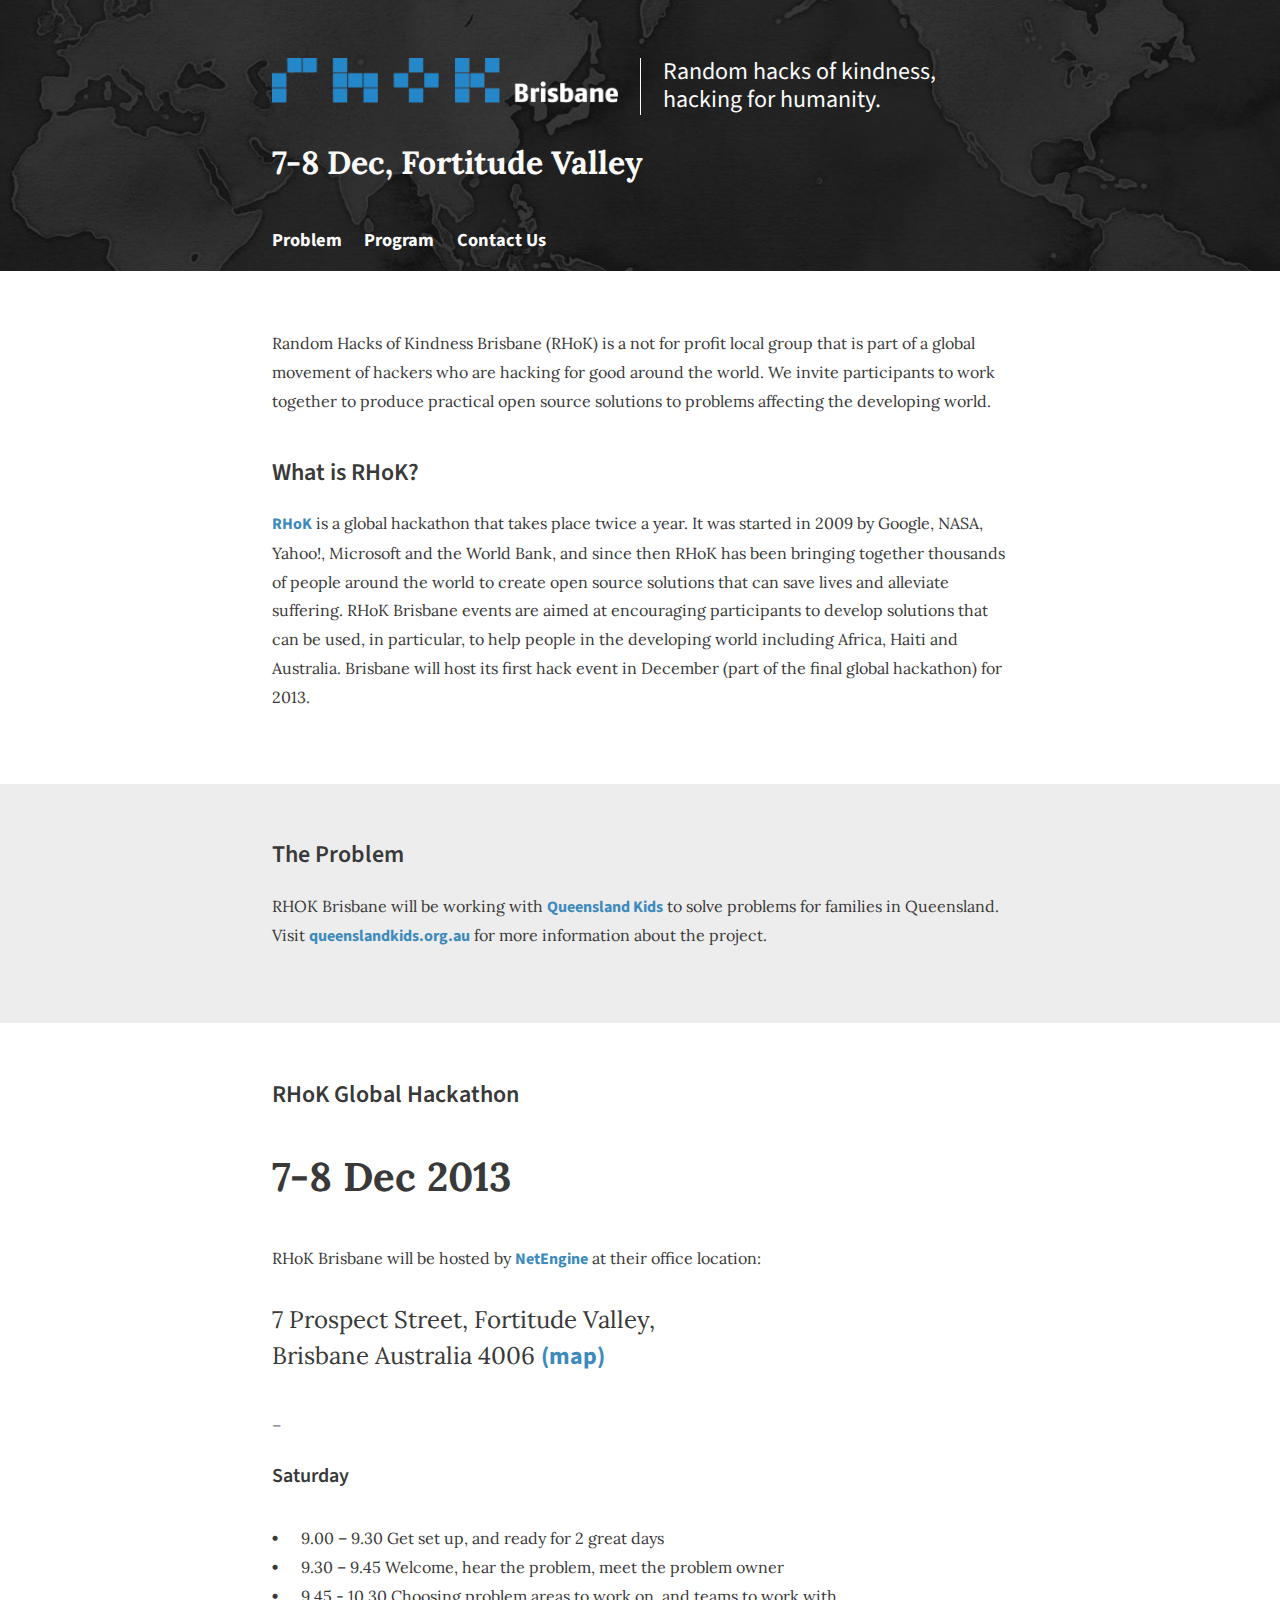
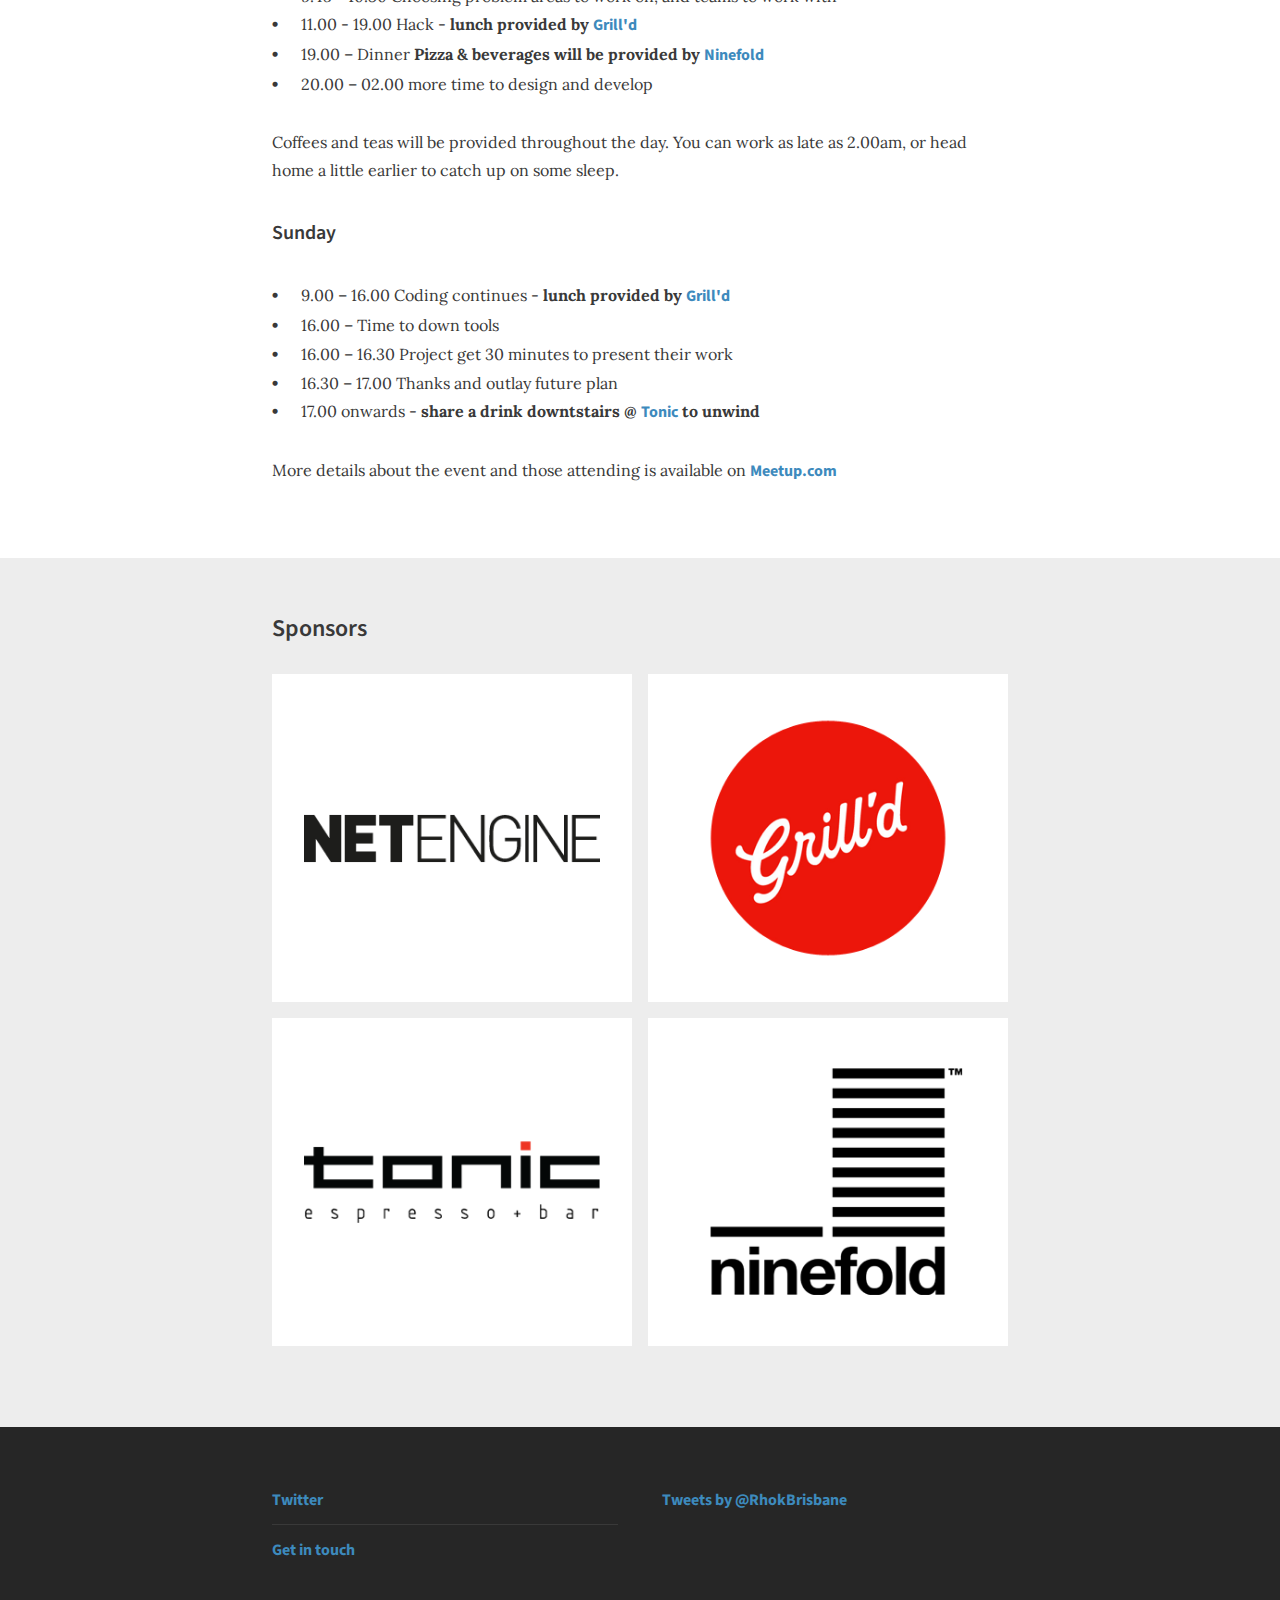
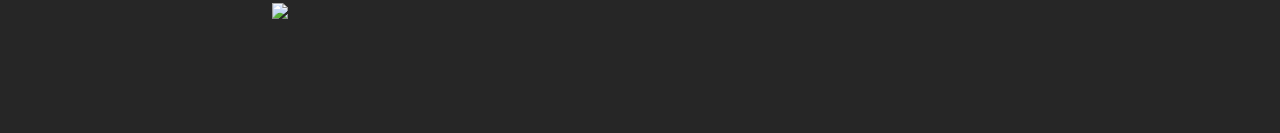
==== commit 8f80cae8: "Site updated to 79e0fad" ====
--- a/index.html
+++ b/index.html
@@ -11,13 +11,13 @@
     <meta content='width=device-width, initial-scale=1.0' name='viewport'>
     <title>RHOK - Brisbane 2013</title>
     <link href="assets/images/favicon.ico" rel="icon" type="image/ico" />
-    <link href="assets/stylesheets/application.css?1385947063" media="screen" rel="stylesheet" type="text/css" />
+    <link href="assets/stylesheets/application.css?1385967712" media="screen" rel="stylesheet" type="text/css" />
   </head>
   <body>
     <header class='header' role='banner'>
       <div class='container hero-text'>
         <div class='one-half first'>
-          <a class="logo" href="/"><img src="assets/images/logo.png?1385947046" /></a>
+          <a class="logo" href="/"><img src="assets/images/logo.png?1385967696" /></a>
         </div>
         <div class='one-half last'>
           <p class='subtitle'>
@@ -52,9 +52,9 @@
           <h2>The Problem</h2>
           <p>
             RHOK Brisbane will be working with
-            <a target="_blank" href="http://www.hummingbirdhouse.org.au/">Hummingbird House</a>
+            <a target="_blank" href="http://www.queenslandkids.org.au">Queensland Kids</a>
             to solve problems for families in Queensland. Visit
-            <a target="_blank" href="http://www.hummingbirdhouse.org.au/">hummingbirdhouse.org.au</a>
+            <a target="_blank" href="http://www.queenslandkids.org.au">queenslandkids.org.au</a>
             for more information about the project.
           </p>
         </div>
@@ -93,12 +93,14 @@
               </li>
               <li>
                 19.00 – Dinner
-                <em>(pizza - looking for sponsor)</em>
+                <strong>
+                  Pizza &amp; beverages will be provided by
+                  <a title="Ruby on Rails App Hosting & Deployment - Ninefold" target="_blank" href="http://ninefold.com/">Ninefold</a>
+                </strong>
               </li>
               <li>20.00 – 02.00 more time to design and develop</li>
             </ul>
-            <p>Coffees and teas will be provided throughout the day.</p>
-            <p>You can work as late as 2.00am, or head home a little earlier to catch up on some sleep</p>
+            <p>Coffees and teas will be provided throughout the day. You can work as late as 2.00am, or head home a little earlier to catch up on some sleep.</p>
             <h3>Sunday</h3>
             <ul>
               <li>
@@ -112,9 +114,12 @@
               <li>16.00 – 16.30 Project get 30 minutes to present their work</li>
               <li>16.30 – 17.00 Thanks and outlay future plan</li>
               <li>
-                17.00 onwards - share a drink downtstairs @
-                <a title="TONIC Bar + Espresso" target="_blank" href="http://tonicespressobar.cc/">Tonic</a>
-                to unwind
+                17.00 onwards -
+                <strong>
+                  share a drink downtstairs @
+                  <a title="TONIC Bar + Espresso" target="_blank" href="http://tonicespressobar.cc/">Tonic</a>
+                  to unwind
+                </strong>
               </li>
             </ul>
             <p>More details about the event and those attending is available on <a href="http://www.meetup.com/Rhok-Brisbane" target="_blank">Meetup.com</a></p>
@@ -125,9 +130,10 @@
         <div class='container'>
           <h2>Sponsors</h2>
           <div class='sponsor-links'>
-            <a title="NetEngine" target="_blank" class="sponsor-link" href="http://netengine.com.au/"><img src="assets/images/sponsors/netengine.png?1385947058" /></a>
-            <a title="Grill'd" target="_blank" class="sponsor-link" href="http://www.grilld.com.au/"><img src="assets/images/sponsors/grilld.png?1385947058" /></a>
-            <a title="TONIC Bar + Espresso" target="_blank" class="sponsor-link" href="http://tonicespressobar.cc/"><img src="assets/images/sponsors/tonic.png?1385947058" /></a>
+            <a title="NetEngine" target="_blank" class="sponsor-link" href="http://netengine.com.au/"><img src="assets/images/sponsors/netengine.png?1385967696" /></a>
+            <a title="Grill'd" target="_blank" class="sponsor-link" href="http://www.grilld.com.au/"><img src="assets/images/sponsors/grilld.png?1385967696" /></a>
+            <a title="TONIC Bar + Espresso" target="_blank" class="sponsor-link" href="http://tonicespressobar.cc/"><img src="assets/images/sponsors/tonic.png?1385967696" /></a>
+            <a title="Ruby on Rails App Hosting & Deployment - Ninefold" target="_blank" class="sponsor-link" href="http://ninefold.com/"><img src="assets/images/sponsors/ninefold.png?1385967707" /></a>
           </div>
         </div>
       </section>
@@ -149,6 +155,6 @@
         </div>
       </section>
     </footer>
-    <script src="assets/javascripts/application.js?1385947046" type="text/javascript"></script>
+    <script src="assets/javascripts/application.js?1385967696" type="text/javascript"></script>
   </body>
 </html>
--- a/assets/stylesheets/application.css
+++ b/assets/stylesheets/application.css
@@ -1 +1 @@
-@charset "UTF-8";@import url(http://fonts.googleapis.com/css?family=Source+Sans+Pro:400,700|Lora);html,body,div,span,applet,object,iframe,h1,h2,h3,h4,h5,h6,p,blockquote,pre,a,abbr,acronym,address,big,cite,code,del,dfn,em,img,ins,kbd,q,s,samp,small,strike,strong,sub,sup,tt,var,b,u,i,center,dl,dt,dd,ol,ul,li,fieldset,form,label,legend,table,caption,tbody,tfoot,thead,tr,th,td,article,aside,canvas,details,embed,figure,figcaption,footer,header,hgroup,menu,nav,output,ruby,section,summary,time,mark,audio,video{margin:0;padding:0;border:0;font:inherit;font-size:100%;vertical-align:baseline}html{line-height:1}ol,ul{list-style:none}table{border-collapse:collapse;border-spacing:0}caption,th,td{text-align:left;font-weight:normal;vertical-align:middle}q,blockquote{quotes:none}q:before,q:after,blockquote:before,blockquote:after{content:"";content:none}a img{border:none}article,aside,details,figcaption,figure,footer,header,hgroup,menu,nav,section,summary{display:block}.clearfix,.sponsor-links,.header{zoom:1}.clearfix:before,.sponsor-links:before,.header:before,.clearfix:after,.sponsor-links:after,.header:after{content:'';display:inline-block;display:table;clear:both}.disabled{opacity:.25;pointer-events:none}.visible{display:block;visibility:visible;opacity:1;pointer-events:normal;width:auto;height:auto}.hidden{visibility:hidden;opacity:0;pointer-events:none;width:0;height:0;margin:0;padding:0}.box{margin-bottom:1.8em;padding:1.8em;position:relative}.box.no_margin{margin-bottom:0}.box-section{padding:1.8em;border-bottom-width:1px;border-bottom-style:solid}.box-section:last-child,.box-section.last{margin-bottom:1.8em}.right_button,.button,button,input[type="submit"],input[type="button"]{position:relative;display:inline-block;padding:0.45em 0.9em;width:auto;font-size:16px;font-weight:600;font-family:"Source Sans Pro", "Helvetica Neue", "Helvetica", "Trebuchet MS", "Arial", sans-serif;text-decoration:none;-webkit-font-smoothing:antialiased;border-radius:3px;border:none;-webkit-box-sizing:border-box;-moz-box-sizing:border-box;box-sizing:border-box}.right_button:hover,.button:hover,button:hover,input[type="submit"]:hover,input[type="button"]:hover{text-decoration:none;cursor:pointer}.right_button:active,.button:active,button:active,input[type="submit"]:active,input[type="button"]:active{opacity:.75}[disabled="disabled"].right_button,[disabled="disabled"].button,button[disabled="disabled"],input[disabled="disabled"][type="submit"],input[disabled="disabled"][type="button"],[disabled="disabled"].right_button:hover,[disabled="disabled"].button:hover,button[disabled="disabled"]:hover,input[disabled="disabled"][type="submit"]:hover,input[disabled="disabled"][type="button"]:hover,[disabled="disabled"].right_button:active,[disabled="disabled"].button:active,button[disabled="disabled"]:active,input[disabled="disabled"][type="submit"]:active,input[disabled="disabled"][type="button"]:active{opacity:.5;cursor:default}[class^="icon-"].right_button,[class^="icon-"].button,button[class^="icon-"],input[class^="icon-"][type="submit"],input[class^="icon-"][type="button"],[class*=" icon-"].right_button,[class*=" icon-"].button,button[class*=" icon-"],input[class*=" icon-"][type="submit"],input[class*=" icon-"][type="button"]{padding-left:2.3994em}[class^="icon-"].right_button:before,[class^="icon-"].button:before,button[class^="icon-"]:before,input[class^="icon-"][type="submit"]:before,input[class^="icon-"][type="button"]:before,[class*=" icon-"].right_button:before,[class*=" icon-"].button:before,button[class*=" icon-"]:before,input[class*=" icon-"][type="submit"]:before,input[class*=" icon-"][type="button"]:before{position:absolute;top:50%;left:0.9em;margin-top:-0.45em;width:0.9em;height:0.9em;line-height:0.9em}.icon-right.right_button,.icon-right.button,button.icon-right,input.icon-right[type="submit"],input.icon-right[type="button"]{padding-left:0.9em;padding-right:1.8em}.icon-right.right_button:before,.icon-right.button:before,button.icon-right:before,input.icon-right[type="submit"]:before,input.icon-right[type="button"]:before{left:auto;right:0.45em}.icon-only.right_button,.icon-only.button,button.icon-only,input.icon-only[type="submit"],input.icon-only[type="button"]{width:1.8em;padding:0}input[type="submit"]:hover{filter:progid:DXImageTransform.Microsoft.Alpha(Opacity=70);opacity:0.7}.right_button{float:right;margin-left:0.5em}.tab-buttons.buttons{margin:1.8em auto 0;text-align:center}.buttons .right_button,.buttons .button,.buttons button,.buttons input[type="submit"],.buttons input[type="button"]{margin:0;border-left-width:0;border-radius:0}.buttons .right_button:first-child,.buttons .button:first-child,.buttons button:first-child,.buttons input[type="submit"]:first-child,.buttons input[type="button"]:first-child{border-left-width:1px;-moz-border-radius-topleft:3px;-webkit-border-top-left-radius:3px;border-top-left-radius:3px;-moz-border-radius-bottomleft:3px;-webkit-border-bottom-left-radius:3px;border-bottom-left-radius:3px}.buttons .right_button:last-child,.buttons .button:last-child,.buttons button:last-child,.buttons input[type="submit"]:last-child,.buttons input[type="button"]:last-child,.buttons .last-child.right_button,.buttons .last-child.button,.buttons button.last-child,.buttons input.last-child[type="submit"],.buttons input.last-child[type="button"]{-moz-border-radius-topright:3px;-webkit-border-top-right-radius:3px;border-top-right-radius:3px;-moz-border-radius-bottomright:3px;-webkit-border-bottom-right-radius:3px;border-bottom-right-radius:3px}@media screen and (max-width: 900px){.buttons{margin:0}.buttons [class^="icon-"].right_button,.buttons [class^="icon-"].button,.buttons button[class^="icon-"],.buttons input[class^="icon-"][type="submit"],.buttons input[class^="icon-"][type="button"],.buttons [class*=" icon-"].right_button,.buttons [class*=" icon-"].button,.buttons button[class*=" icon-"],.buttons input[class*=" icon-"][type="submit"],.buttons input[class*=" icon-"][type="button"]{width:3.6em !important}.buttons [class^="icon-"].right_button:before,.buttons [class^="icon-"].button:before,.buttons button[class^="icon-"]:before,.buttons input[class^="icon-"][type="submit"]:before,.buttons input[class^="icon-"][type="button"]:before,.buttons [class*=" icon-"].right_button:before,.buttons [class*=" icon-"].button:before,.buttons button[class*=" icon-"]:before,.buttons input[class*=" icon-"][type="submit"]:before,.buttons input[class*=" icon-"][type="button"]:before{text-indent:0.54em !important;font-size:20px}}input[type='checkbox'],input[type='radio']{cursor:pointer;background:transparent;border:none;text-align:center;margin-right:0.5em;display:inline-block;vertical-align:middle}input[type='checkbox']+label,input[type='radio']+label{vertical-align:middle;display:inline-block;margin-top:-0.5em}.chzn-container{position:relative;display:inline-block;vertical-align:middle;zoom:1;*display:inline;-webkit-user-select:none;-moz-user-select:none;user-select:none}.chzn-container .chzn-drop{position:absolute;top:100%;left:-9999px;z-index:1010;width:100%;border:1px solid #dddddd;border-top:0;background:whitesmoke;-webkit-box-sizing:border-box;-moz-box-sizing:border-box;box-sizing:border-box}.chzn-container.chzn-with-drop .chzn-drop{left:0}.chzn-container a{cursor:pointer}.chzn-container-single .chzn-single{position:relative;display:block;overflow:hidden;padding:0 0 0 .5em;height:2em;border:1px solid #dddddd;border-radius:5px;background-color:whitesmoke;background-clip:padding-box;color:#444;text-decoration:none;white-space:nowrap;line-height:24px}.chzn-container-single .chzn-default{color:#999}.chzn-container-single .chzn-single span{display:block;overflow:hidden;margin-right:26px;text-overflow:ellipsis;white-space:nowrap}.chzn-container-single .chzn-single-with-deselect span{margin-right:3.5em}.chzn-container-single .chzn-single abbr{position:absolute;top:6px;right:26px;display:block;width:12px;height:12px;font-size:1px}.chzn-container-single .chzn-single abbr:hover{background-position:-42px -10px}.chzn-container-single.chzn-disabled .chzn-single abbr:hover{background-position:-42px -10px}.chzn-container-single .chzn-single div{position:absolute;top:0;right:0;display:block;width:1.5em;height:100%}.chzn-container-single .chzn-single div b{display:block;width:100%;height:100%}.chzn-container-single .chzn-search{position:relative;z-index:1010;margin:0;padding:3px 4px;white-space:nowrap}.chzn-container-single .chzn-search input{-webkit-box-sizing:border-box;-moz-box-sizing:border-box;box-sizing:border-box;margin:1px 0;padding:4px 20px 4px 5px;width:100%;height:auto;outline:0;border:1px solid #dddddd;font-size:1em;font-family:sans-serif;line-height:normal;border-radius:0}.chzn-container-single .chzn-drop{margin-top:-1px;border-radius:0 0 4px 4px;background-clip:padding-box}.chzn-container-single.chzn-container-single-nosearch .chzn-search{position:absolute;left:-9999px}.chzn-container .chzn-results{position:relative;overflow-x:hidden;overflow-y:auto;margin:0 4px 4px 0;padding:0 0 0 4px;max-height:240px;-webkit-overflow-scrolling:touch}.chzn-container .chzn-results li{display:none;margin:0;padding:5px 6px;list-style:none;line-height:1.8em}.chzn-container .chzn-results li:before{display:none}.chzn-container .chzn-results li.active-result{display:list-item;cursor:pointer}.chzn-container .chzn-results li.disabled-result{display:list-item;color:#ccc;cursor:default}.chzn-container .chzn-results li.highlighted{background-color:#3875d7;background-image:-webkit-gradient(linear, 50% 0%, 50% 100%, color-stop(20%, #3875d7), color-stop(90%, #2a62bc));background-image:-webkit-linear-gradient(#3875d7 20%, #2a62bc 90%);background-image:-moz-linear-gradient(#3875d7 20%, #2a62bc 90%);background-image:-o-linear-gradient(#3875d7 20%, #2a62bc 90%);background-image:linear-gradient(#3875d7 20%,#2a62bc 90%);color:whitesmoke}.chzn-container .chzn-results li.no-results{display:list-item;background:#f4f4f4}.chzn-container .chzn-results li.group-result{display:list-item;font-weight:bold;cursor:default}.chzn-container .chzn-results li.group-option{padding-left:1.8em}.chzn-container .chzn-results li em{font-style:normal;text-decoration:underline}.chzn-container-multi .chzn-choices{position:relative;overflow:hidden;-webkit-box-sizing:border-box;-moz-box-sizing:border-box;box-sizing:border-box;margin:0;padding:0;width:100%;height:auto !important;height:1%;border:1px solid #dddddd;background-color:whitesmoke;background-image:-webkit-gradient(linear, 50% 0%, 50% 100%, color-stop(1%, #eee), color-stop(15%, #f5f5f5));background-image:-webkit-linear-gradient(#eee 1%, #f5f5f5 15%);background-image:-moz-linear-gradient(#eee 1%, #f5f5f5 15%);background-image:-o-linear-gradient(#eee 1%, #f5f5f5 15%);background-image:linear-gradient(#eeeeee 1%,#f5f5f5 15%);cursor:text}.chzn-container-multi .chzn-choices li{float:left;list-style:none}.chzn-container-multi .chzn-choices li.search-field{margin:0;padding:0;white-space:nowrap}.chzn-container-multi .chzn-choices li.search-field input[type="text"]{margin:1px 0;padding:5px;height:1.8em;outline:0;border:0 !important;background:transparent !important;color:#666;font-size:100%;font-family:sans-serif;line-height:normal;border-radius:0}.chzn-container-multi .chzn-choices li.search-field .default{color:#999}.chzn-container-multi .chzn-choices li.search-choice{position:relative;margin:3px 0 3px 5px;padding:3px 20px 3px 5px;border:1px solid #dddddd;border-radius:3px;background-color:#e4e4e4;background-image:-webkit-gradient(linear, 50% 0%, 50% 100%, color-stop(20%, #f4f4f4), color-stop(50%, #f0f0f0), color-stop(52%, #e8e8e8), color-stop(100%, #eee));background-image:-webkit-linear-gradient(#f4f4f4 20%, #f0f0f0 50%, #e8e8e8 52%, #eee 100%);background-image:-moz-linear-gradient(#f4f4f4 20%, #f0f0f0 50%, #e8e8e8 52%, #eee 100%);background-image:-o-linear-gradient(#f4f4f4 20%, #f0f0f0 50%, #e8e8e8 52%, #eee 100%);background-image:linear-gradient(#f4f4f4 20%,#f0f0f0 50%,#e8e8e8 52%,#eeeeee 100%);background-clip:padding-box;color:#333;line-height:13px;cursor:default}.chzn-container-multi .chzn-choices li.search-choice .search-choice-close{position:absolute;top:4px;right:3px;display:block;width:12px;height:12px;font-size:1px}.chzn-container-multi .chzn-choices li.search-choice .search-choice-close:hover{background-position:-42px -10px}.chzn-container-multi .chzn-choices li.search-choice-disabled{padding-right:5px;border:1px solid #ccc;background-color:#e4e4e4;background-image:-webkit-gradient(linear, 50% 0%, 50% 100%, color-stop(20%, #f4f4f4), color-stop(50%, #f0f0f0), color-stop(52%, #e8e8e8), color-stop(100%, #eee));background-image:-webkit-linear-gradient(top, #f4f4f4 20%, #f0f0f0 50%, #e8e8e8 52%, #eee 100%);background-image:-moz-linear-gradient(top, #f4f4f4 20%, #f0f0f0 50%, #e8e8e8 52%, #eee 100%);background-image:-o-linear-gradient(top, #f4f4f4 20%, #f0f0f0 50%, #e8e8e8 52%, #eee 100%);background-image:linear-gradient(top, #f4f4f4 20%,#f0f0f0 50%,#e8e8e8 52%,#eeeeee 100%);color:#666}.chzn-container-multi .chzn-choices li.search-choice-focus{background:#d4d4d4}.chzn-container-multi .chzn-choices li.search-choice-focus .search-choice-close{background-position:-42px -10px}.chzn-container-multi .chzn-results{margin:0;padding:0}.chzn-container-multi .chzn-drop .result-selected{display:list-item;color:#ccc;cursor:default}.chzn-container-active .chzn-single{border:1px solid #5897fb}.chzn-container-active.chzn-with-drop .chzn-single{border:1px solid #dddddd;-moz-border-radius-bottomright:0;border-bottom-right-radius:0;-moz-border-radius-bottomleft:0;border-bottom-left-radius:0}.chzn-container-active.chzn-with-drop .chzn-single div{border-left:none;background:transparent}.chzn-container-active.chzn-with-drop .chzn-single div b{background-position:-1.5em 2px}.chzn-container-active .chzn-choices{border:1px solid #5897fb}.chzn-container-active .chzn-choices li.search-field input[type="text"]{color:#111 !important}.chzn-disabled{opacity:0.5 !important;cursor:default}.chzn-disabled .chzn-single{cursor:default}.chzn-disabled .chzn-choices .search-choice .search-choice-close{cursor:default}.chzn-rtl{text-align:right}.chzn-rtl .chzn-single{overflow:visible;padding:0 .5em 0 0}.chzn-rtl .chzn-single span{margin-right:0;margin-left:26px;direction:rtl}.chzn-rtl .chzn-single-with-deselect span{margin-left:3.5em}.chzn-rtl .chzn-single div{right:auto;left:3px}.chzn-rtl .chzn-single abbr{right:auto;left:26px}.chzn-rtl .chzn-choices li{float:right}.chzn-rtl .chzn-choices li.search-field input[type="text"]{direction:rtl}.chzn-rtl .chzn-choices li.search-choice{margin:3px 5px 3px 0;padding:3px 5px 3px 19px}.chzn-rtl .chzn-choices li.search-choice .search-choice-close{right:auto;left:4px}.chzn-rtl.chzn-container-single-nosearch .chzn-search,.chzn-rtl .chzn-drop{left:9999px}.chzn-rtl.chzn-container-single .chzn-results{margin:0 0 4px 4px;padding:0 4px 0 0}.chzn-rtl .chzn-results li.group-option{padding-right:1.8em;padding-left:0}.chzn-rtl.chzn-container-active.chzn-with-drop .chzn-single div{border-right:none}.chzn-rtl .chzn-search input[type="text"]{padding:4px 5px 4px 20px;direction:rtl}.chzn-rtl.chzn-container-single .chzn-single div b{background-position:6px 2px}.chzn-rtl.chzn-container-single.chzn-with-drop .chzn-single div b{background-position:-12px 2px}nav a{color:#fafafa}.header .one-half.last{border-color:#fafafa}.icon-list>li:before{color:#fafafa;background-color:#393939}footer[role="main"],.header{color:#fafafa;background-color:#262626}footer[role="main"] a:visited,nav a:visited{color:#ededed}section.second,section.sponsors{background-color:#ededed}.ruled-list>li,.icon-list>li{border-color:#d4d4d4}body{color:#393939}footer[role="main"] .ruled-list>li,footer[role="main"] .icon-list>li{border-color:#393939}input[type='text'],input[type="search"],input[type='tel'],input[type='email'],input[type='password'],input[type='url'],input[type='date'],input[type="number"],textarea{color:#262626;background-color:transparent;border-color:#d4d4d4}input[type='text']:hover,input[type="search"]:hover,input[type='tel']:hover,input[type='email']:hover,input[type='password']:hover,input[type='url']:hover,input[type='date']:hover,input[type="number"]:hover,textarea:hover{color:#262626;background-color:transparent;border-color:#3d8abd}input[type='text']:focus,input[type="search"]:focus,input[type='tel']:focus,input[type='email']:focus,input[type='password']:focus,input[type='url']:focus,input[type='date']:focus,input[type="number"]:focus,textarea:focus{color:#262626;background-color:transparent;border-color:#3f599d}a,nav a:hover,nav a.active{color:#3d8abd}a:visited{color:#213054}a:hover{color:#ed1d23}.span-1{-webkit-box-sizing:border-box;-moz-box-sizing:border-box;box-sizing:border-box;display:inline-block;vertical-align:top;width:4.16667%;margin-right:-0.25em;padding:0 1.35em}.span-2{-webkit-box-sizing:border-box;-moz-box-sizing:border-box;box-sizing:border-box;display:inline-block;vertical-align:top;width:8.33333%;margin-right:-0.25em;padding:0 1.35em}.span-3{-webkit-box-sizing:border-box;-moz-box-sizing:border-box;box-sizing:border-box;display:inline-block;vertical-align:top;width:12.5%;margin-right:-0.25em;padding:0 1.35em}.span-4{-webkit-box-sizing:border-box;-moz-box-sizing:border-box;box-sizing:border-box;display:inline-block;vertical-align:top;width:16.66667%;margin-right:-0.25em;padding:0 1.35em}.span-5{-webkit-box-sizing:border-box;-moz-box-sizing:border-box;box-sizing:border-box;display:inline-block;vertical-align:top;width:20.83333%;margin-right:-0.25em;padding:0 1.35em}.span-6,.one-quarter{-webkit-box-sizing:border-box;-moz-box-sizing:border-box;box-sizing:border-box;display:inline-block;vertical-align:top;width:25%;margin-right:-0.25em;padding:0 1.35em}.span-7{-webkit-box-sizing:border-box;-moz-box-sizing:border-box;box-sizing:border-box;display:inline-block;vertical-align:top;width:29.16667%;margin-right:-0.25em;padding:0 1.35em}.span-8,.one-third{-webkit-box-sizing:border-box;-moz-box-sizing:border-box;box-sizing:border-box;display:inline-block;vertical-align:top;width:33.33333%;margin-right:-0.25em;padding:0 1.35em}.span-9{-webkit-box-sizing:border-box;-moz-box-sizing:border-box;box-sizing:border-box;display:inline-block;vertical-align:top;width:37.5%;margin-right:-0.25em;padding:0 1.35em}.span-10{-webkit-box-sizing:border-box;-moz-box-sizing:border-box;box-sizing:border-box;display:inline-block;vertical-align:top;width:41.66667%;margin-right:-0.25em;padding:0 1.35em}.span-11{-webkit-box-sizing:border-box;-moz-box-sizing:border-box;box-sizing:border-box;display:inline-block;vertical-align:top;width:45.83333%;margin-right:-0.25em;padding:0 1.35em}.span-12,.one-half{-webkit-box-sizing:border-box;-moz-box-sizing:border-box;box-sizing:border-box;display:inline-block;vertical-align:top;width:50%;margin-right:-0.25em;padding:0 1.35em}.span-13{-webkit-box-sizing:border-box;-moz-box-sizing:border-box;box-sizing:border-box;display:inline-block;vertical-align:top;width:54.16667%;margin-right:-0.25em;padding:0 1.35em}.span-14{-webkit-box-sizing:border-box;-moz-box-sizing:border-box;box-sizing:border-box;display:inline-block;vertical-align:top;width:58.33333%;margin-right:-0.25em;padding:0 1.35em}.span-15{-webkit-box-sizing:border-box;-moz-box-sizing:border-box;box-sizing:border-box;display:inline-block;vertical-align:top;width:62.5%;margin-right:-0.25em;padding:0 1.35em}.span-16{-webkit-box-sizing:border-box;-moz-box-sizing:border-box;box-sizing:border-box;display:inline-block;vertical-align:top;width:66.66667%;margin-right:-0.25em;padding:0 1.35em}.span-17{-webkit-box-sizing:border-box;-moz-box-sizing:border-box;box-sizing:border-box;display:inline-block;vertical-align:top;width:70.83333%;margin-right:-0.25em;padding:0 1.35em}.span-18,.three-quarters{-webkit-box-sizing:border-box;-moz-box-sizing:border-box;box-sizing:border-box;display:inline-block;vertical-align:top;width:75%;margin-right:-0.25em;padding:0 1.35em}.span-19{-webkit-box-sizing:border-box;-moz-box-sizing:border-box;box-sizing:border-box;display:inline-block;vertical-align:top;width:79.16667%;margin-right:-0.25em;padding:0 1.35em}.span-20{-webkit-box-sizing:border-box;-moz-box-sizing:border-box;box-sizing:border-box;display:inline-block;vertical-align:top;width:83.33333%;margin-right:-0.25em;padding:0 1.35em}.span-21{-webkit-box-sizing:border-box;-moz-box-sizing:border-box;box-sizing:border-box;display:inline-block;vertical-align:top;width:87.5%;margin-right:-0.25em;padding:0 1.35em}.span-22{-webkit-box-sizing:border-box;-moz-box-sizing:border-box;box-sizing:border-box;display:inline-block;vertical-align:top;width:91.66667%;margin-right:-0.25em;padding:0 1.35em}.span-23{-webkit-box-sizing:border-box;-moz-box-sizing:border-box;box-sizing:border-box;display:inline-block;vertical-align:top;width:95.83333%;margin-right:-0.25em;padding:0 1.35em}.span-24{-webkit-box-sizing:border-box;-moz-box-sizing:border-box;box-sizing:border-box;display:inline-block;vertical-align:top;width:100%;margin-right:-0.25em;padding:0 1.35em}.one-half:nth-child(odd){padding-left:0;padding-right:1.35em}.one-half:nth-child(even){padding-right:0;padding-left:1.35em}.one-half.number-0,.one-half.number-2{padding-left:0}.one-half.number-1,.one-half.number-3{padding-right:0}.one-half.first{padding-left:0;padding-right:1.35em}.one-half.last{padding-right:0;padding-left:1.35em}.one-third{padding:0 0.9em}.one-third:last-child{padding:0 0.9em}.one-third:nth-child(3n+3){padding-right:0;padding-left:1.8009em}.one-third:nth-child(3n+1){padding-left:0;padding-right:1.8009em}.one-third.first{padding-left:0}.one-third.last{padding-right:0;padding-left:0.9em}.one-third.second{padding:0 1.8009em}.one-quarter:nth-child(4n+1){padding-left:0;padding-right:2.025em}.one-quarter:nth-child(4n+4){padding-right:0;padding-left:2.025em}.one-quarter:nth-child(4n+2){padding:0 1.35em 0 0.675em}.one-quarter:nth-child(4n+3){padding:0 0.675em 0 1.35em}.one-quarter.first{padding-left:0;padding-right:2.025em}.one-quarter.last{padding-right:0;padding-left:2.025em}.three-quarters.first{padding-left:0;padding-right:2.025em}.three-quarters.last{padding-right:0;padding-left:2.025em}@media screen and (max-width: 900px){.one-third:not(.no-break),.one-quarter:not(.no-break){width:50%;padding-left:1.35em;padding-right:1.35em}.one-third:not(.no-break):nth-child(odd),.one-quarter:not(.no-break):nth-child(odd){padding-left:0}.one-third:not(.no-break):nth-child(even),.one-quarter:not(.no-break):nth-child(even){padding-right:0}.three-quarters:not(.no-break),.three-quarters+.one-quarter:not(.no-break),.two-thirds:not(.no-break),.two-thirds+.one-third:not(.no-break){width:100%;padding-left:0;padding-right:0}.one-half .one-quarter:not(.no-break),.one-half .three-quarters:not(.no-break){padding-left:1.35em;padding-right:1.35em}.one-half .one-quarter:not(.no-break).first,.one-half .three-quarters:not(.no-break).first{padding-left:0}.one-half .one-quarter:not(.no-break).last,.one-half .three-quarters:not(.no-break).last{padding-right:0}.one-half .one-quarter{width:25%}.one-half .three-quarters{width:75%}}@media screen and (max-width: 690px){.one-half,.one-third,.two-thirds,.one-quarter,.three-quarters{width:100% !important;padding-left:0 !important;padding-right:0 !important}.one-half .one-quarter{width:25%}.one-half .three-quarters{width:75%}}@font-face{font-family:'Icons';src:url("../fonts/icomoon.eot");src:url("../fonts/icomoon.eot?#iefix") format("embedded-opentype"),url("../fonts/icomoon.woff") format("woff"),url("../fonts/icomoon.ttf") format("truetype"),url("../fonts/icomoon.svg#icomoon") format("svg");font-weight:normal;font-style:normal}[data-icon]:before{content:attr(data-icon)}[data-icon]:before,[class*="icon-"]:before{font-family:'Icons';speak:none;font-style:normal;font-weight:normal;font-variant:normal;text-transform:none;line-height:1;-webkit-font-smoothing:antialiased;margin-right:0.5em}.icon-in-circle{position:relative;padding-left:2.7em}.icon-in-circle:before{position:absolute;top:0;left:0;text-align:center;width:1.8em;height:1.8em;line-height:1.8em;-webkit-border-radius:50%;-moz-border-radius:50%;-ms-border-radius:50%;-o-border-radius:50%;border-radius:50%}.icon-only{display:inline-block;vertical-align:middle;position:relative;text-indent:9999em;width:1.8em;height:1.8em;line-height:1.8em;white-space:nowrap;overflow:hidden}.icon-only:before{position:absolute;top:0;left:0;right:0;text-align:center;width:1.8em;height:1.8em;line-height:1.8em;text-indent:0}.icon-monogram:before{content:"\e000"}.icon-arrow-left:before{content:"\e001"}.icon-arrow-down:before{content:"\e002"}.icon-arrow-up:before{content:"\e003"}.icon-arrow-right:before{content:"\e004"}.icon-arrow-left-2:before{content:"\e005"}.icon-arrow-down-2:before{content:"\e006"}.icon-arrow-up-2:before{content:"\e007"}.icon-arrow-right-2:before{content:"\e008"}.icon-twitter:before{content:"\e009"}.icon-facebook:before{content:"\e00a"}.icon-linkedin:before{content:"\e00b"}.icon-googleplus:before{content:"\e00c"}.icon-mail:before{content:"\e00d"}.icon-earth:before{content:"\e00e"}.icon-user:before{content:"\e00f"}.icon-tools:before{content:"\e010"}.icon-map:before{content:"\e011"}.icon-location:before{content:"\e012"}.icon-search:before{content:"\e013"}.icon-calendar:before{content:"\e014"}.icon-cancel-circle:before{content:"\e015"}ol,ul,dir{font-size:inherit;padding:0;margin-bottom:1.8em;list-style:none}ol li,ul li,dir li{display:block;padding-left:1.8em;position:relative}ol li:before,ul li:before,dir li:before{display:block;position:absolute;left:0;top:0;width:1.5em;line-height:1.8em;font-weight:bold}ol ul li:before,ul ul li:before,dir ul li:before{content:"-"}menu{margin-bottom:1.8em;list-style:none}.ruled-list,.icon-list{margin-top:-0.6em}.ruled-list>li,.icon-list>li{border-top-width:1px;border-top-style:solid;padding:0.6em 0;position:relative}.ruled-list>li:before,.icon-list>li:before{display:none}.ruled-list>li:first-child,.icon-list>li:first-child{border-top:none}.ruled-list ul,.icon-list ul{margin-bottom:0}.ruled-list label,.icon-list label{line-height:1.8em}.icon-list>li{padding-left:3.5991em}.icon-list>li:before{display:block;position:absolute;left:0;top:0.99em;text-align:center;font-weight:400;font-size:0.75em;line-height:2.16em;width:2.16em !important;-webkit-border-radius:50%;-moz-border-radius:50%;-ms-border-radius:50%;-o-border-radius:50%;border-radius:50%}ol.icon-list li:before{font-family:"Source Sans Pro", "Helvetica Neue", "Helvetica", "Trebuchet MS", "Arial", sans-serif}ul{list-style:none}ul li:before{content:"•"}ul.no-dot li{padding-left:0}ul.no-dot li:before{content:""}ol{list-style:decimal;counter-reset:item}ol li:before{content:counter(item);counter-increment:item}dir{list-style:none}dir li:before{content:"»"}dl{list-style:none}dl dt{font-weight:700;font-size:0.8em;text-transform:uppercase;border-bottom:1px solid whitesmoke}dl dd{margin-bottom:0.9em}.flash{position:fixed;z-index:5;top:0;left:0;right:0;padding:2.3994em;text-align:center;-webkit-box-sizing:border-box;-moz-box-sizing:border-box;box-sizing:border-box;-webkit-transition:all 0.5s linear;-moz-transition:all 0.5s linear;-o-transition:all 0.5s linear;transition:all 0.5s linear}.flash:hover{cursor:pointer}.flash.hidden{-webkit-transition:all 0.5s linear;-moz-transition:all 0.5s linear;-o-transition:all 0.5s linear;transition:all 0.5s linear}.flash-overlay{position:fixed;z-index:5 -1;top:0;left:0;right:0;bottom:0}.flash-overlay.hidden{-webkit-transition:all 0.5s linear;-moz-transition:all 0.5s linear;-o-transition:all 0.5s linear;transition:all 0.5s linear}.no-data{position:absolute;top:50%;left:0;right:0;margin-top:-0.5em;padding:0 2em;text-align:center;font-style:italic;opacity:.75}input[type="range"]{border:none;height:1em;border-radius:0.5em;-webkit-appearance:none}input[type="range"]:hover{-webkit-appearance:none}input[type="range"]::-webkit-slider-thumb{-webkit-appearance:none;border-radius:50%;width:0.8em;height:0.8em}input[type="range"]::-webkit-slider-thumb:hover{-webkit-appearance:none}.ui-slider{position:relative;text-align:left}.ui-slider-horizontal{height:1.4em;border:1px solid;margin:0;margin-bottom:-0.4em;-webkit-border-radius:0.7em;-moz-border-radius:0.7em;-ms-border-radius:0.7em;-o-border-radius:0.7em;border-radius:0.7em}.ui-slider-handle{border:1px solid}.ui-slider-horizontal .ui-slider-handle{top:0.05em;margin-left:-.5em;outline:none}.ui-slider .ui-slider-handle{position:absolute;z-index:2;width:1em;height:1em;cursor:default;-webkit-border-radius:50%;-moz-border-radius:50%;-ms-border-radius:50%;-o-border-radius:50%;border-radius:50%}.slider-with-input .slider{display:inline-block;-webkit-box-sizing:border-box;-moz-box-sizing:border-box;box-sizing:border-box;width:60%;margin-right:10%}.slider-with-input input{display:inline-block;-webkit-box-sizing:border-box;-moz-box-sizing:border-box;box-sizing:border-box;width:30%}input[type='text'],input[type="search"],input[type='tel'],input[type='email'],input[type='password'],input[type='url'],input[type='date'],input[type="number"],textarea{-webkit-appearance:none;width:100%;padding:0.6em;line-height:1.35em;background:transparent;outline:0;box-sizing:border-box;box-shadow:none;font-family:"Source Sans Pro", "Helvetica Neue", "Helvetica", "Trebuchet MS", "Arial", sans-serif;font-size:16px;font-weight:300;border-width:0.2em;margin-top:0;margin-bottom:1.8em;border-style:solid;-webkit-box-sizing:border-box;-moz-box-sizing:border-box;box-sizing:border-box;-webkit-border-radius:3px;-moz-border-radius:3px;-ms-border-radius:3px;-o-border-radius:3px;border-radius:3px;-webkit-transition:border-color 0.5s;-moz-transition:border-color 0.5s;-o-transition:border-color 0.5s;transition:border-color 0.5s}::-webkit-input-placeholder{font-weight:300;font-family:"Source Sans Pro", "Helvetica Neue", "Helvetica", "Trebuchet MS", "Arial", sans-serif}:-moz-placeholder{font-weight:300;font-family:"Source Sans Pro", "Helvetica Neue", "Helvetica", "Trebuchet MS", "Arial", sans-serif}::-moz-placeholder{font-weight:300;font-family:"Source Sans Pro", "Helvetica Neue", "Helvetica", "Trebuchet MS", "Arial", sans-serif}:-ms-input-placeholder{font-weight:300;font-family:"Source Sans Pro", "Helvetica Neue", "Helvetica", "Trebuchet MS", "Arial", sans-serif}input[type="search"]::-webkit-search-cancel-button{-webkit-appearance:none}html{line-height:1.8em;font-size:16px;font-family:"Lora", "Droid Serif", "Georgia", "Times New Roman", serif;font-weight:400;-webkit-font-smoothing:antialiased;text-rendering:optimizeLegibility}h1,h2,h3,h4,h5,h6{font-weight:700;font-family:"Source Sans Pro", "Helvetica Neue", "Helvetica", "Trebuchet MS", "Arial", sans-serif;line-height:1.2em;margin:1.8em 0 0.9em}h1:first-child,h2:first-child,h3:first-child,h4:first-child,h5:first-child,h6:first-child{margin-top:0}h1:last-child,h2:last-child,h3:last-child,h4:last-child,h5:last-child,h6:last-child{margin-bottom:0}h1{font-size:3em}h1+h2{margin-top:0}h2+h3{margin-top:0}h2{font-weight:600;font-size:1.5em}h3{font-weight:600;font-size:1.25em;margin-bottom:1.8em}h4{font-size:0.8em;font-weight:700;text-transform:uppercase;margin-bottom:0.9em}p{margin-bottom:1.8em}p:last-child{margin-bottom:0}strong,b{font-weight:bold}em,i{font-style:italic}code,pre,var{font-family:monospace}hr{display:block;border:none;background:none;height:0.6em;line-height:0.9em;margin-bottom:0.9em}hr:before{content:"–"}label{font-size:0.8em;text-transform:uppercase;font-weight:400;vertical-align:middle;font-family:"Source Sans Pro", "Helvetica Neue", "Helvetica", "Trebuchet MS", "Arial", sans-serif}blockquote{padding-left:2em;position:relative;font-style:italic}blockquote:before{content:"\201C";position:absolute;left:0;top:0.15em;font-size:3em;font-style:normal}a{text-decoration:none;-webkit-transition:all 0.2s linear;-moz-transition:all 0.2s linear;-o-transition:all 0.2s linear;transition:all 0.2s linear;font-family:"Source Sans Pro", "Helvetica Neue", "Helvetica", "Trebuchet MS", "Arial", sans-serif;font-weight:700}small{font-size:0.8em}.container{margin:auto;padding:0 2.7em;max-width:46em}section{padding:3.6em 0 4.5em}img{display:inline-block;max-width:100%}article[role="main"]{min-height:20em}strong.date{display:block;font-size:2em;margin:.5em 0 -1em;line-height:1.35em}article strong.date{font-size:2.5em;margin:1em 0}.address{font-size:1.5em;line-height:1.5em}.sponsor-links{margin:0 -.5em}.sponsor-link{display:inline-block;max-width:245px;background:white;margin-right:-.25em;border:0.5em solid #ededed;padding:1em 2em;box-sizing:border-box}.sponsor-link:hover{background:#aaa}.sponsor-link img{display:block;margin:auto}@media screen and (max-width: 690px){.sponsor-link{display:block;max-width:1000px;padding:0 1.5em}}form input{margin-bottom:0.75em}form footer{border-top-width:1px;border-top-style:solid;padding-top:0.9em;margin-top:0.6em;min-height:2.25em}form footer ul{margin-bottom:0}.animated{-webkit-animation-fill-mode:both;-moz-animation-fill-mode:both;-ms-animation-fill-mode:both;-o-animation-fill-mode:both;animation-fill-mode:both;-webkit-animation-duration:1s;-moz-animation-duration:1s;-ms-animation-duration:1s;-o-animation-duration:1s;animation-duration:1s}.animated.hinge{-webkit-animation-duration:2s;-moz-animation-duration:2s;-ms-animation-duration:2s;-o-animation-duration:2s;animation-duration:2s}@-webkit-keyframes shake{0%,100%{-webkit-transform:translateX(0)}10%,30%,50%,70%,90%{-webkit-transform:translateX(-10px)}20%,40%,60%,80%{-webkit-transform:translateX(10px)}}@-moz-keyframes shake{0%,100%{-moz-transform:translateX(0)}10%,30%,50%,70%,90%{-moz-transform:translateX(-10px)}20%,40%,60%,80%{-moz-transform:translateX(10px)}}@-o-keyframes shake{0%,100%{-o-transform:translateX(0)}10%,30%,50%,70%,90%{-o-transform:translateX(-10px)}20%,40%,60%,80%{-o-transform:translateX(10px)}}@keyframes shake{0%,100%{transform:translateX(0)}10%,30%,50%,70%,90%{transform:translateX(-10px)}20%,40%,60%,80%{transform:translateX(10px)}}.shake{-webkit-animation-name:shake;-moz-animation-name:shake;-o-animation-name:shake;animation-name:shake}@-webkit-keyframes bounce{0%,20%,50%,80%,100%{-webkit-transform:translateY(0)}40%{-webkit-transform:translateY(-30px)}60%{-webkit-transform:translateY(-15px)}}@-moz-keyframes bounce{0%,20%,50%,80%,100%{-moz-transform:translateY(0)}40%{-moz-transform:translateY(-30px)}60%{-moz-transform:translateY(-15px)}}@-o-keyframes bounce{0%,20%,50%,80%,100%{-o-transform:translateY(0)}40%{-o-transform:translateY(-30px)}60%{-o-transform:translateY(-15px)}}@keyframes bounce{0%,20%,50%,80%,100%{transform:translateY(0)}40%{transform:translateY(-30px)}60%{transform:translateY(-15px)}}.bounce{-webkit-animation-name:bounce;-moz-animation-name:bounce;-o-animation-name:bounce;animation-name:bounce}@-webkit-keyframes swing{20%,40%,60%,80%,100%{-webkit-transform-origin:top center}20%{-webkit-transform:rotate(15deg)}40%{-webkit-transform:rotate(-10deg)}60%{-webkit-transform:rotate(5deg)}80%{-webkit-transform:rotate(-5deg)}100%{-webkit-transform:rotate(0deg)}}@-moz-keyframes swing{20%{-moz-transform:rotate(15deg)}40%{-moz-transform:rotate(-10deg)}60%{-moz-transform:rotate(5deg)}80%{-moz-transform:rotate(-5deg)}100%{-moz-transform:rotate(0deg)}}@-o-keyframes swing{20%{-o-transform:rotate(15deg)}40%{-o-transform:rotate(-10deg)}60%{-o-transform:rotate(5deg)}80%{-o-transform:rotate(-5deg)}100%{-o-transform:rotate(0deg)}}@keyframes swing{20%{transform:rotate(15deg)}40%{transform:rotate(-10deg)}60%{transform:rotate(5deg)}80%{transform:rotate(-5deg)}100%{transform:rotate(0deg)}}.swing{-webkit-transform-origin:top center;-moz-transform-origin:top center;-o-transform-origin:top center;transform-origin:top center;-webkit-animation-name:swing;-moz-animation-name:swing;-o-animation-name:swing;animation-name:swing}@-webkit-keyframes wobble{0%{-webkit-transform:translateX(0%)}15%{-webkit-transform:translateX(-25%) rotate(-5deg)}30%{-webkit-transform:translateX(20%) rotate(3deg)}45%{-webkit-transform:translateX(-15%) rotate(-3deg)}60%{-webkit-transform:translateX(10%) rotate(2deg)}75%{-webkit-transform:translateX(-5%) rotate(-1deg)}100%{-webkit-transform:translateX(0%)}}@-moz-keyframes wobble{0%{-moz-transform:translateX(0%)}15%{-moz-transform:translateX(-25%) rotate(-5deg)}30%{-moz-transform:translateX(20%) rotate(3deg)}45%{-moz-transform:translateX(-15%) rotate(-3deg)}60%{-moz-transform:translateX(10%) rotate(2deg)}75%{-moz-transform:translateX(-5%) rotate(-1deg)}100%{-moz-transform:translateX(0%)}}@-o-keyframes wobble{0%{-o-transform:translateX(0%)}15%{-o-transform:translateX(-25%) rotate(-5deg)}30%{-o-transform:translateX(20%) rotate(3deg)}45%{-o-transform:translateX(-15%) rotate(-3deg)}60%{-o-transform:translateX(10%) rotate(2deg)}75%{-o-transform:translateX(-5%) rotate(-1deg)}100%{-o-transform:translateX(0%)}}@keyframes wobble{0%{transform:translateX(0%)}15%{transform:translateX(-25%) rotate(-5deg)}30%{transform:translateX(20%) rotate(3deg)}45%{transform:translateX(-15%) rotate(-3deg)}60%{transform:translateX(10%) rotate(2deg)}75%{transform:translateX(-5%) rotate(-1deg)}100%{transform:translateX(0%)}}.wobble{-webkit-animation-name:wobble;-moz-animation-name:wobble;-o-animation-name:wobble;animation-name:wobble}@-webkit-keyframes pulse{0%{-webkit-transform:scale(1)}50%{-webkit-transform:scale(1.1)}100%{-webkit-transform:scale(1)}}@-moz-keyframes pulse{0%{-moz-transform:scale(1)}50%{-moz-transform:scale(1.1)}100%{-moz-transform:scale(1)}}@-o-keyframes pulse{0%{-o-transform:scale(1)}50%{-o-transform:scale(1.1)}100%{-o-transform:scale(1)}}@keyframes pulse{0%{transform:scale(1)}50%{transform:scale(1.1)}100%{transform:scale(1)}}.pulse{-webkit-animation-name:pulse;-moz-animation-name:pulse;-o-animation-name:pulse;animation-name:pulse}@-webkit-keyframes flip{0%{-webkit-transform:perspective(400px) rotateY(0);-webkit-animation-timing-function:ease-out}40%{-webkit-transform:perspective(400px) translateZ(150px) rotateY(170deg);-webkit-animation-timing-function:ease-out}50%{-webkit-transform:perspective(400px) translateZ(150px) rotateY(190deg) scale(1);-webkit-animation-timing-function:ease-in}80%{-webkit-transform:perspective(400px) rotateY(360deg) scale(0.95);-webkit-animation-timing-function:ease-in}100%{-webkit-transform:perspective(400px) scale(1);-webkit-animation-timing-function:ease-in}}@-moz-keyframes flip{0%{-moz-transform:perspective(400px) rotateY(0);-moz-animation-timing-function:ease-out}40%{-moz-transform:perspective(400px) translateZ(150px) rotateY(170deg);-moz-animation-timing-function:ease-out}50%{-moz-transform:perspective(400px) translateZ(150px) rotateY(190deg) scale(1);-moz-animation-timing-function:ease-in}80%{-moz-transform:perspective(400px) rotateY(360deg) scale(0.95);-moz-animation-timing-function:ease-in}100%{-moz-transform:perspective(400px) scale(1);-moz-animation-timing-function:ease-in}}@-o-keyframes flip{0%{-o-transform:perspective(400px) rotateY(0);-o-animation-timing-function:ease-out}40%{-o-transform:perspective(400px) translateZ(150px) rotateY(170deg);-o-animation-timing-function:ease-out}50%{-o-transform:perspective(400px) translateZ(150px) rotateY(190deg) scale(1);-o-animation-timing-function:ease-in}80%{-o-transform:perspective(400px) rotateY(360deg) scale(0.95);-o-animation-timing-function:ease-in}100%{-o-transform:perspective(400px) scale(1);-o-animation-timing-function:ease-in}}@keyframes flip{0%{transform:perspective(400px) rotateY(0);animation-timing-function:ease-out}40%{transform:perspective(400px) translateZ(150px) rotateY(170deg);animation-timing-function:ease-out}50%{transform:perspective(400px) translateZ(150px) rotateY(190deg) scale(1);animation-timing-function:ease-in}80%{transform:perspective(400px) rotateY(360deg) scale(0.95);animation-timing-function:ease-in}100%{transform:perspective(400px) scale(1);animation-timing-function:ease-in}}.flip{-webkit-transform-style:preserve-3d;-moz-transform-style:preserve-3d;-o-transform-style:preserve-3d;transform-style:preserve-3d;-webkit-backface-visibility:visible !important;-webkit-animation-name:flip;-moz-backface-visibility:visible !important;-moz-animation-name:flip;-o-backface-visibility:visible !important;-o-animation-name:flip;backface-visibility:visible !important;animation-name:flip}@-webkit-keyframes flipInX{0%{-webkit-transform:perspective(400px) rotateX(90deg);opacity:0}40%{-webkit-transform:perspective(400px) rotateX(-10deg)}70%{-webkit-transform:perspective(400px) rotateX(10deg)}100%{-webkit-transform:perspective(400px) rotateX(0deg);opacity:1}}@-moz-keyframes flipInX{0%{-moz-transform:perspective(400px) rotateX(90deg);opacity:0}40%{-moz-transform:perspective(400px) rotateX(-10deg)}70%{-moz-transform:perspective(400px) rotateX(10deg)}100%{-moz-transform:perspective(400px) rotateX(0deg);opacity:1}}@-o-keyframes flipInX{0%{-o-transform:perspective(400px) rotateX(90deg);opacity:0}40%{-o-transform:perspective(400px) rotateX(-10deg)}70%{-o-transform:perspective(400px) rotateX(10deg)}100%{-o-transform:perspective(400px) rotateX(0deg);opacity:1}}@keyframes flipInX{0%{transform:perspective(400px) rotateX(90deg);opacity:0}40%{transform:perspective(400px) rotateX(-10deg)}70%{transform:perspective(400px) rotateX(10deg)}100%{transform:perspective(400px) rotateX(0deg);opacity:1}}.flipInX{-webkit-backface-visibility:visible !important;-webkit-animation-name:flipInX;-moz-backface-visibility:visible !important;-moz-animation-name:flipInX;-o-backface-visibility:visible !important;-o-animation-name:flipInX;backface-visibility:visible !important;animation-name:flipInX}@-webkit-keyframes flipOutX{0%{-webkit-transform:perspective(400px) rotateX(0deg);opacity:1}100%{-webkit-transform:perspective(400px) rotateX(90deg);opacity:0}}@-moz-keyframes flipOutX{0%{-moz-transform:perspective(400px) rotateX(0deg);opacity:1}100%{-moz-transform:perspective(400px) rotateX(90deg);opacity:0}}@-o-keyframes flipOutX{0%{-o-transform:perspective(400px) rotateX(0deg);opacity:1}100%{-o-transform:perspective(400px) rotateX(90deg);opacity:0}}@keyframes flipOutX{0%{transform:perspective(400px) rotateX(0deg);opacity:1}100%{transform:perspective(400px) rotateX(90deg);opacity:0}}.flipOutX{-webkit-animation-name:flipOutX;-webkit-backface-visibility:visible !important;-moz-animation-name:flipOutX;-moz-backface-visibility:visible !important;-o-animation-name:flipOutX;-o-backface-visibility:visible !important;animation-name:flipOutX;backface-visibility:visible !important}@-webkit-keyframes fadeIn{0%{opacity:0}100%{opacity:1}}@-moz-keyframes fadeIn{0%{opacity:0}100%{opacity:1}}@-o-keyframes fadeIn{0%{opacity:0}100%{opacity:1}}@keyframes fadeIn{0%{opacity:0}100%{opacity:1}}.fadeIn{-webkit-animation-name:fadeIn;-moz-animation-name:fadeIn;-o-animation-name:fadeIn;animation-name:fadeIn}@-webkit-keyframes fadeInWithOpacity{0%{opacity:0}100%{opacity:0.7}}@-moz-keyframes fadeInWithOpacity{0%{opacity:0}100%{opacity:0.7}}@-o-keyframes fadeInWithOpacity{0%{opacity:0}100%{opacity:0.7}}@keyframes fadeInWithOpacity{0%{opacity:0}100%{opacity:0.7}}.fadeInWithOpacity{-webkit-animation-name:fadeInWithOpacity;-moz-animation-name:fadeInWithOpacity;-o-animation-name:fadeInWithOpacity;animation-name:fadeInWithOpacity}@-webkit-keyframes fadeInDown{0%{opacity:0;-webkit-transform:translateY(-20px)}100%{opacity:1;-webkit-transform:translateY(0)}}@-moz-keyframes fadeInDown{0%{opacity:0;-moz-transform:translateY(-20px)}100%{opacity:1;-moz-transform:translateY(0)}}@-o-keyframes fadeInDown{0%{opacity:0;-ms-transform:translateY(-20px)}100%{opacity:1;-ms-transform:translateY(0)}}@keyframes fadeInDown{0%{opacity:0;transform:translateY(-20px)}100%{opacity:1;transform:translateY(0)}}.fadeInDown,.flash{-webkit-animation-name:fadeInDown;-moz-animation-name:fadeInDown;-o-animation-name:fadeInDown;animation-name:fadeInDown}@-webkit-keyframes fadeOut{0%{opacity:1}100%{opacity:0}}@-moz-keyframes fadeOut{0%{opacity:1}100%{opacity:0}}@-o-keyframes fadeOut{0%{opacity:1}100%{opacity:0}}@keyframes fadeOut{0%{opacity:1}100%{opacity:0}}.fadeOut{-webkit-animation-name:fadeOut;-moz-animation-name:fadeOut;-o-animation-name:fadeOut;animation-name:fadeOut}@-webkit-keyframes fadeOutWithOpacity{0%{opacity:0.7}100%{opacity:0}}@-moz-keyframes fadeOutWithOpacity{0%{opacity:0.7}100%{opacity:0}}@-o-keyframes fadeOutWithOpacity{0%{opacity:0.7}100%{opacity:0}}@keyframes fadeOutWithOpacity{0%{opacity:0.7}100%{opacity:0}}.fadeOutWithOpacity,.flash-overlay.hidden{-webkit-animation-name:fadeOutWithOpacity;-moz-animation-name:fadeOutWithOpacity;-o-animation-name:fadeOutWithOpacity;animation-name:fadeOutWithOpacity}@-webkit-keyframes fadeOutUp{0%{opacity:1;-webkit-transform:translateY(0)}100%{opacity:0;-webkit-transform:translateY(-20px)}}@-moz-keyframes fadeOutUp{0%{opacity:1;-moz-transform:translateY(0)}100%{opacity:0;-moz-transform:translateY(-20px)}}@-o-keyframes fadeOutUp{0%{opacity:1;-o-transform:translateY(0)}100%{opacity:0;-o-transform:translateY(-20px)}}@keyframes fadeOutUp{0%{opacity:1;transform:translateY(0)}100%{opacity:0;transform:translateY(-20px)}}.fadeOutUp,.flash.hidden{-webkit-animation-name:fadeOutUp;-moz-animation-name:fadeOutUp;-o-animation-name:fadeOutUp;animation-name:fadeOutUp}@-webkit-keyframes bounceIn{0%{opacity:0;-webkit-transform:scale(0.3)}50%{opacity:1;-webkit-transform:scale(1.05)}70%{-webkit-transform:scale(0.9)}100%{-webkit-transform:scale(1)}}@-moz-keyframes bounceIn{0%{opacity:0;-moz-transform:scale(0.3)}50%{opacity:1;-moz-transform:scale(1.05)}70%{-moz-transform:scale(0.9)}100%{-moz-transform:scale(1)}}@-o-keyframes bounceIn{0%{opacity:0;-o-transform:scale(0.3)}50%{opacity:1;-o-transform:scale(1.05)}70%{-o-transform:scale(0.9)}100%{-o-transform:scale(1)}}@keyframes bounceIn{0%{opacity:0;transform:scale(0.3)}50%{opacity:1;transform:scale(1.05)}70%{transform:scale(0.9)}100%{transform:scale(1)}}.bounceIn{-webkit-animation-name:bounceIn;-moz-animation-name:bounceIn;-o-animation-name:bounceIn;animation-name:bounceIn}@-webkit-keyframes fadeInUp{0%{opacity:0;-webkit-transform:translateY(20px)}100%{opacity:1;-webkit-transform:translateY(0)}}@-moz-keyframes fadeInUp{0%{opacity:0;-moz-transform:translateY(20px)}100%{opacity:1;-moz-transform:translateY(0)}}@-o-keyframes fadeInUp{0%{opacity:0;-o-transform:translateY(20px)}100%{opacity:1;-o-transform:translateY(0)}}@keyframes fadeInUp{0%{opacity:0;transform:translateY(20px)}100%{opacity:1;transform:translateY(0)}}.fadeInUp{-webkit-animation-name:fadeInUp;-moz-animation-name:fadeInUp;-o-animation-name:fadeInUp;animation-name:fadeInUp}@-webkit-keyframes fadeOutDown{0%{opacity:1;-webkit-transform:translateY(0)}100%{opacity:0;-webkit-transform:translateY(20px)}}@-moz-keyframes fadeOutDown{0%{opacity:1;-moz-transform:translateY(0)}100%{opacity:0;-moz-transform:translateY(20px)}}@-o-keyframes fadeOutDown{0%{opacity:1;-o-transform:translateY(0)}100%{opacity:0;-o-transform:translateY(20px)}}@keyframes fadeOutDown{0%{opacity:1;transform:translateY(0)}100%{opacity:0;transform:translateY(20px)}}.fadeOutDown{-webkit-animation-name:fadeOutDown;-moz-animation-name:fadeOutDown;-o-animation-name:fadeOutDown;animation-name:fadeOutDown}.header{background-image:url(../images/hero-bg.jpg);background-position:center;-webkit-background-size:cover;-moz-background-size:cover;-o-background-size:cover;background-size:cover;position:relative}.header .hero-text{padding-top:3.6em;padding-bottom:3.6em}.header .one-half.last{border-left-width:1px;border-left-style:solid;vertical-align:bottom;margin-bottom:0.6em}.header .subtitle{font-family:"Source Sans Pro", "Helvetica Neue", "Helvetica", "Trebuchet MS", "Arial", sans-serif;font-size:1.5em}@media screen and (max-width: 690px){.header .one-half.last{border:0;padding:0;margin-top:1.8em}}.logo img{display:block;max-width:100%}nav a{display:inline-block;font-size:1.15em;font-family:"Source Sans Pro", "Helvetica Neue", "Helvetica", "Trebuchet MS", "Arial", sans-serif;padding:0.9em 0;margin-right:1em}@media screen and (max-width: 690px){nav a{display:block;padding:0 0 .5em;margin:0}}.three-line-header{min-height:5.4em}.problem-summary{height:10.8em}.problem-index-item{margin-bottom:4.5em}+@charset "UTF-8";@import url(http://fonts.googleapis.com/css?family=Source+Sans+Pro:400,700|Lora);html,body,div,span,applet,object,iframe,h1,h2,h3,h4,h5,h6,p,blockquote,pre,a,abbr,acronym,address,big,cite,code,del,dfn,em,img,ins,kbd,q,s,samp,small,strike,strong,sub,sup,tt,var,b,u,i,center,dl,dt,dd,ol,ul,li,fieldset,form,label,legend,table,caption,tbody,tfoot,thead,tr,th,td,article,aside,canvas,details,embed,figure,figcaption,footer,header,hgroup,menu,nav,output,ruby,section,summary,time,mark,audio,video{margin:0;padding:0;border:0;font:inherit;font-size:100%;vertical-align:baseline}html{line-height:1}ol,ul{list-style:none}table{border-collapse:collapse;border-spacing:0}caption,th,td{text-align:left;font-weight:normal;vertical-align:middle}q,blockquote{quotes:none}q:before,q:after,blockquote:before,blockquote:after{content:"";content:none}a img{border:none}article,aside,details,figcaption,figure,footer,header,hgroup,menu,nav,section,summary{display:block}.clearfix,.sponsor-links,.header{zoom:1}.clearfix:before,.sponsor-links:before,.header:before,.clearfix:after,.sponsor-links:after,.header:after{content:'';display:inline-block;display:table;clear:both}.disabled{opacity:.25;pointer-events:none}.visible{display:block;visibility:visible;opacity:1;pointer-events:normal;width:auto;height:auto}.hidden{visibility:hidden;opacity:0;pointer-events:none;width:0;height:0;margin:0;padding:0}.box{margin-bottom:1.8em;padding:1.8em;position:relative}.box.no_margin{margin-bottom:0}.box-section{padding:1.8em;border-bottom-width:1px;border-bottom-style:solid}.box-section:last-child,.box-section.last{margin-bottom:1.8em}.right_button,.button,button,input[type="submit"],input[type="button"]{position:relative;display:inline-block;padding:0.45em 0.9em;width:auto;font-size:16px;font-weight:600;font-family:"Source Sans Pro", "Helvetica Neue", "Helvetica", "Trebuchet MS", "Arial", sans-serif;text-decoration:none;-webkit-font-smoothing:antialiased;border-radius:3px;border:none;-webkit-box-sizing:border-box;-moz-box-sizing:border-box;box-sizing:border-box}.right_button:hover,.button:hover,button:hover,input[type="submit"]:hover,input[type="button"]:hover{text-decoration:none;cursor:pointer}.right_button:active,.button:active,button:active,input[type="submit"]:active,input[type="button"]:active{opacity:.75}[disabled="disabled"].right_button,[disabled="disabled"].button,button[disabled="disabled"],input[disabled="disabled"][type="submit"],input[disabled="disabled"][type="button"],[disabled="disabled"].right_button:hover,[disabled="disabled"].button:hover,button[disabled="disabled"]:hover,input[disabled="disabled"][type="submit"]:hover,input[disabled="disabled"][type="button"]:hover,[disabled="disabled"].right_button:active,[disabled="disabled"].button:active,button[disabled="disabled"]:active,input[disabled="disabled"][type="submit"]:active,input[disabled="disabled"][type="button"]:active{opacity:.5;cursor:default}[class^="icon-"].right_button,[class^="icon-"].button,button[class^="icon-"],input[class^="icon-"][type="submit"],input[class^="icon-"][type="button"],[class*=" icon-"].right_button,[class*=" icon-"].button,button[class*=" icon-"],input[class*=" icon-"][type="submit"],input[class*=" icon-"][type="button"]{padding-left:2.3994em}[class^="icon-"].right_button:before,[class^="icon-"].button:before,button[class^="icon-"]:before,input[class^="icon-"][type="submit"]:before,input[class^="icon-"][type="button"]:before,[class*=" icon-"].right_button:before,[class*=" icon-"].button:before,button[class*=" icon-"]:before,input[class*=" icon-"][type="submit"]:before,input[class*=" icon-"][type="button"]:before{position:absolute;top:50%;left:0.9em;margin-top:-0.45em;width:0.9em;height:0.9em;line-height:0.9em}.icon-right.right_button,.icon-right.button,button.icon-right,input.icon-right[type="submit"],input.icon-right[type="button"]{padding-left:0.9em;padding-right:1.8em}.icon-right.right_button:before,.icon-right.button:before,button.icon-right:before,input.icon-right[type="submit"]:before,input.icon-right[type="button"]:before{left:auto;right:0.45em}.icon-only.right_button,.icon-only.button,button.icon-only,input.icon-only[type="submit"],input.icon-only[type="button"]{width:1.8em;padding:0}input[type="submit"]:hover{filter:progid:DXImageTransform.Microsoft.Alpha(Opacity=70);opacity:0.7}.right_button{float:right;margin-left:0.5em}.tab-buttons.buttons{margin:1.8em auto 0;text-align:center}.buttons .right_button,.buttons .button,.buttons button,.buttons input[type="submit"],.buttons input[type="button"]{margin:0;border-left-width:0;border-radius:0}.buttons .right_button:first-child,.buttons .button:first-child,.buttons button:first-child,.buttons input[type="submit"]:first-child,.buttons input[type="button"]:first-child{border-left-width:1px;-moz-border-radius-topleft:3px;-webkit-border-top-left-radius:3px;border-top-left-radius:3px;-moz-border-radius-bottomleft:3px;-webkit-border-bottom-left-radius:3px;border-bottom-left-radius:3px}.buttons .right_button:last-child,.buttons .button:last-child,.buttons button:last-child,.buttons input[type="submit"]:last-child,.buttons input[type="button"]:last-child,.buttons .last-child.right_button,.buttons .last-child.button,.buttons button.last-child,.buttons input.last-child[type="submit"],.buttons input.last-child[type="button"]{-moz-border-radius-topright:3px;-webkit-border-top-right-radius:3px;border-top-right-radius:3px;-moz-border-radius-bottomright:3px;-webkit-border-bottom-right-radius:3px;border-bottom-right-radius:3px}@media screen and (max-width: 900px){.buttons{margin:0}.buttons [class^="icon-"].right_button,.buttons [class^="icon-"].button,.buttons button[class^="icon-"],.buttons input[class^="icon-"][type="submit"],.buttons input[class^="icon-"][type="button"],.buttons [class*=" icon-"].right_button,.buttons [class*=" icon-"].button,.buttons button[class*=" icon-"],.buttons input[class*=" icon-"][type="submit"],.buttons input[class*=" icon-"][type="button"]{width:3.6em !important}.buttons [class^="icon-"].right_button:before,.buttons [class^="icon-"].button:before,.buttons button[class^="icon-"]:before,.buttons input[class^="icon-"][type="submit"]:before,.buttons input[class^="icon-"][type="button"]:before,.buttons [class*=" icon-"].right_button:before,.buttons [class*=" icon-"].button:before,.buttons button[class*=" icon-"]:before,.buttons input[class*=" icon-"][type="submit"]:before,.buttons input[class*=" icon-"][type="button"]:before{text-indent:0.54em !important;font-size:20px}}input[type='checkbox'],input[type='radio']{cursor:pointer;background:transparent;border:none;text-align:center;margin-right:0.5em;display:inline-block;vertical-align:middle}input[type='checkbox']+label,input[type='radio']+label{vertical-align:middle;display:inline-block;margin-top:-0.5em}.chzn-container{position:relative;display:inline-block;vertical-align:middle;zoom:1;*display:inline;-webkit-user-select:none;-moz-user-select:none;user-select:none}.chzn-container .chzn-drop{position:absolute;top:100%;left:-9999px;z-index:1010;width:100%;border:1px solid #dddddd;border-top:0;background:whitesmoke;-webkit-box-sizing:border-box;-moz-box-sizing:border-box;box-sizing:border-box}.chzn-container.chzn-with-drop .chzn-drop{left:0}.chzn-container a{cursor:pointer}.chzn-container-single .chzn-single{position:relative;display:block;overflow:hidden;padding:0 0 0 .5em;height:2em;border:1px solid #dddddd;border-radius:5px;background-color:whitesmoke;background-clip:padding-box;color:#444;text-decoration:none;white-space:nowrap;line-height:24px}.chzn-container-single .chzn-default{color:#999}.chzn-container-single .chzn-single span{display:block;overflow:hidden;margin-right:26px;text-overflow:ellipsis;white-space:nowrap}.chzn-container-single .chzn-single-with-deselect span{margin-right:3.5em}.chzn-container-single .chzn-single abbr{position:absolute;top:6px;right:26px;display:block;width:12px;height:12px;font-size:1px}.chzn-container-single .chzn-single abbr:hover{background-position:-42px -10px}.chzn-container-single.chzn-disabled .chzn-single abbr:hover{background-position:-42px -10px}.chzn-container-single .chzn-single div{position:absolute;top:0;right:0;display:block;width:1.5em;height:100%}.chzn-container-single .chzn-single div b{display:block;width:100%;height:100%}.chzn-container-single .chzn-search{position:relative;z-index:1010;margin:0;padding:3px 4px;white-space:nowrap}.chzn-container-single .chzn-search input{-webkit-box-sizing:border-box;-moz-box-sizing:border-box;box-sizing:border-box;margin:1px 0;padding:4px 20px 4px 5px;width:100%;height:auto;outline:0;border:1px solid #dddddd;font-size:1em;font-family:sans-serif;line-height:normal;border-radius:0}.chzn-container-single .chzn-drop{margin-top:-1px;border-radius:0 0 4px 4px;background-clip:padding-box}.chzn-container-single.chzn-container-single-nosearch .chzn-search{position:absolute;left:-9999px}.chzn-container .chzn-results{position:relative;overflow-x:hidden;overflow-y:auto;margin:0 4px 4px 0;padding:0 0 0 4px;max-height:240px;-webkit-overflow-scrolling:touch}.chzn-container .chzn-results li{display:none;margin:0;padding:5px 6px;list-style:none;line-height:1.8em}.chzn-container .chzn-results li:before{display:none}.chzn-container .chzn-results li.active-result{display:list-item;cursor:pointer}.chzn-container .chzn-results li.disabled-result{display:list-item;color:#ccc;cursor:default}.chzn-container .chzn-results li.highlighted{background-color:#3875d7;background-image:-webkit-gradient(linear, 50% 0%, 50% 100%, color-stop(20%, #3875d7), color-stop(90%, #2a62bc));background-image:-webkit-linear-gradient(#3875d7 20%, #2a62bc 90%);background-image:-moz-linear-gradient(#3875d7 20%, #2a62bc 90%);background-image:-o-linear-gradient(#3875d7 20%, #2a62bc 90%);background-image:linear-gradient(#3875d7 20%,#2a62bc 90%);color:whitesmoke}.chzn-container .chzn-results li.no-results{display:list-item;background:#f4f4f4}.chzn-container .chzn-results li.group-result{display:list-item;font-weight:bold;cursor:default}.chzn-container .chzn-results li.group-option{padding-left:1.8em}.chzn-container .chzn-results li em{font-style:normal;text-decoration:underline}.chzn-container-multi .chzn-choices{position:relative;overflow:hidden;-webkit-box-sizing:border-box;-moz-box-sizing:border-box;box-sizing:border-box;margin:0;padding:0;width:100%;height:auto !important;height:1%;border:1px solid #dddddd;background-color:whitesmoke;background-image:-webkit-gradient(linear, 50% 0%, 50% 100%, color-stop(1%, #eee), color-stop(15%, #f5f5f5));background-image:-webkit-linear-gradient(#eee 1%, #f5f5f5 15%);background-image:-moz-linear-gradient(#eee 1%, #f5f5f5 15%);background-image:-o-linear-gradient(#eee 1%, #f5f5f5 15%);background-image:linear-gradient(#eeeeee 1%,#f5f5f5 15%);cursor:text}.chzn-container-multi .chzn-choices li{float:left;list-style:none}.chzn-container-multi .chzn-choices li.search-field{margin:0;padding:0;white-space:nowrap}.chzn-container-multi .chzn-choices li.search-field input[type="text"]{margin:1px 0;padding:5px;height:1.8em;outline:0;border:0 !important;background:transparent !important;color:#666;font-size:100%;font-family:sans-serif;line-height:normal;border-radius:0}.chzn-container-multi .chzn-choices li.search-field .default{color:#999}.chzn-container-multi .chzn-choices li.search-choice{position:relative;margin:3px 0 3px 5px;padding:3px 20px 3px 5px;border:1px solid #dddddd;border-radius:3px;background-color:#e4e4e4;background-image:-webkit-gradient(linear, 50% 0%, 50% 100%, color-stop(20%, #f4f4f4), color-stop(50%, #f0f0f0), color-stop(52%, #e8e8e8), color-stop(100%, #eee));background-image:-webkit-linear-gradient(#f4f4f4 20%, #f0f0f0 50%, #e8e8e8 52%, #eee 100%);background-image:-moz-linear-gradient(#f4f4f4 20%, #f0f0f0 50%, #e8e8e8 52%, #eee 100%);background-image:-o-linear-gradient(#f4f4f4 20%, #f0f0f0 50%, #e8e8e8 52%, #eee 100%);background-image:linear-gradient(#f4f4f4 20%,#f0f0f0 50%,#e8e8e8 52%,#eeeeee 100%);background-clip:padding-box;color:#333;line-height:13px;cursor:default}.chzn-container-multi .chzn-choices li.search-choice .search-choice-close{position:absolute;top:4px;right:3px;display:block;width:12px;height:12px;font-size:1px}.chzn-container-multi .chzn-choices li.search-choice .search-choice-close:hover{background-position:-42px -10px}.chzn-container-multi .chzn-choices li.search-choice-disabled{padding-right:5px;border:1px solid #ccc;background-color:#e4e4e4;background-image:-webkit-gradient(linear, 50% 0%, 50% 100%, color-stop(20%, #f4f4f4), color-stop(50%, #f0f0f0), color-stop(52%, #e8e8e8), color-stop(100%, #eee));background-image:-webkit-linear-gradient(top, #f4f4f4 20%, #f0f0f0 50%, #e8e8e8 52%, #eee 100%);background-image:-moz-linear-gradient(top, #f4f4f4 20%, #f0f0f0 50%, #e8e8e8 52%, #eee 100%);background-image:-o-linear-gradient(top, #f4f4f4 20%, #f0f0f0 50%, #e8e8e8 52%, #eee 100%);background-image:linear-gradient(top, #f4f4f4 20%,#f0f0f0 50%,#e8e8e8 52%,#eeeeee 100%);color:#666}.chzn-container-multi .chzn-choices li.search-choice-focus{background:#d4d4d4}.chzn-container-multi .chzn-choices li.search-choice-focus .search-choice-close{background-position:-42px -10px}.chzn-container-multi .chzn-results{margin:0;padding:0}.chzn-container-multi .chzn-drop .result-selected{display:list-item;color:#ccc;cursor:default}.chzn-container-active .chzn-single{border:1px solid #5897fb}.chzn-container-active.chzn-with-drop .chzn-single{border:1px solid #dddddd;-moz-border-radius-bottomright:0;border-bottom-right-radius:0;-moz-border-radius-bottomleft:0;border-bottom-left-radius:0}.chzn-container-active.chzn-with-drop .chzn-single div{border-left:none;background:transparent}.chzn-container-active.chzn-with-drop .chzn-single div b{background-position:-1.5em 2px}.chzn-container-active .chzn-choices{border:1px solid #5897fb}.chzn-container-active .chzn-choices li.search-field input[type="text"]{color:#111 !important}.chzn-disabled{opacity:0.5 !important;cursor:default}.chzn-disabled .chzn-single{cursor:default}.chzn-disabled .chzn-choices .search-choice .search-choice-close{cursor:default}.chzn-rtl{text-align:right}.chzn-rtl .chzn-single{overflow:visible;padding:0 .5em 0 0}.chzn-rtl .chzn-single span{margin-right:0;margin-left:26px;direction:rtl}.chzn-rtl .chzn-single-with-deselect span{margin-left:3.5em}.chzn-rtl .chzn-single div{right:auto;left:3px}.chzn-rtl .chzn-single abbr{right:auto;left:26px}.chzn-rtl .chzn-choices li{float:right}.chzn-rtl .chzn-choices li.search-field input[type="text"]{direction:rtl}.chzn-rtl .chzn-choices li.search-choice{margin:3px 5px 3px 0;padding:3px 5px 3px 19px}.chzn-rtl .chzn-choices li.search-choice .search-choice-close{right:auto;left:4px}.chzn-rtl.chzn-container-single-nosearch .chzn-search,.chzn-rtl .chzn-drop{left:9999px}.chzn-rtl.chzn-container-single .chzn-results{margin:0 0 4px 4px;padding:0 4px 0 0}.chzn-rtl .chzn-results li.group-option{padding-right:1.8em;padding-left:0}.chzn-rtl.chzn-container-active.chzn-with-drop .chzn-single div{border-right:none}.chzn-rtl .chzn-search input[type="text"]{padding:4px 5px 4px 20px;direction:rtl}.chzn-rtl.chzn-container-single .chzn-single div b{background-position:6px 2px}.chzn-rtl.chzn-container-single.chzn-with-drop .chzn-single div b{background-position:-12px 2px}nav a{color:#fafafa}.header .one-half.last{border-color:#fafafa}.icon-list>li:before{color:#fafafa;background-color:#393939}footer[role="main"],.header{color:#fafafa;background-color:#262626}footer[role="main"] a:visited,nav a:visited{color:#ededed}section.second,section.sponsors{background-color:#ededed}.ruled-list>li,.icon-list>li{border-color:#d4d4d4}body{color:#393939}footer[role="main"] .ruled-list>li,footer[role="main"] .icon-list>li{border-color:#393939}input[type='text'],input[type="search"],input[type='tel'],input[type='email'],input[type='password'],input[type='url'],input[type='date'],input[type="number"],textarea{color:#262626;background-color:transparent;border-color:#d4d4d4}input[type='text']:hover,input[type="search"]:hover,input[type='tel']:hover,input[type='email']:hover,input[type='password']:hover,input[type='url']:hover,input[type='date']:hover,input[type="number"]:hover,textarea:hover{color:#262626;background-color:transparent;border-color:#3d8abd}input[type='text']:focus,input[type="search"]:focus,input[type='tel']:focus,input[type='email']:focus,input[type='password']:focus,input[type='url']:focus,input[type='date']:focus,input[type="number"]:focus,textarea:focus{color:#262626;background-color:transparent;border-color:#3f599d}a,nav a:hover,nav a.active{color:#3d8abd}a:visited{color:#213054}a:hover{color:#ed1d23}.span-1{-webkit-box-sizing:border-box;-moz-box-sizing:border-box;box-sizing:border-box;display:inline-block;vertical-align:top;width:4.16667%;margin-right:-0.25em;padding:0 1.35em}.span-2{-webkit-box-sizing:border-box;-moz-box-sizing:border-box;box-sizing:border-box;display:inline-block;vertical-align:top;width:8.33333%;margin-right:-0.25em;padding:0 1.35em}.span-3{-webkit-box-sizing:border-box;-moz-box-sizing:border-box;box-sizing:border-box;display:inline-block;vertical-align:top;width:12.5%;margin-right:-0.25em;padding:0 1.35em}.span-4{-webkit-box-sizing:border-box;-moz-box-sizing:border-box;box-sizing:border-box;display:inline-block;vertical-align:top;width:16.66667%;margin-right:-0.25em;padding:0 1.35em}.span-5{-webkit-box-sizing:border-box;-moz-box-sizing:border-box;box-sizing:border-box;display:inline-block;vertical-align:top;width:20.83333%;margin-right:-0.25em;padding:0 1.35em}.span-6,.one-quarter{-webkit-box-sizing:border-box;-moz-box-sizing:border-box;box-sizing:border-box;display:inline-block;vertical-align:top;width:25%;margin-right:-0.25em;padding:0 1.35em}.span-7{-webkit-box-sizing:border-box;-moz-box-sizing:border-box;box-sizing:border-box;display:inline-block;vertical-align:top;width:29.16667%;margin-right:-0.25em;padding:0 1.35em}.span-8,.one-third{-webkit-box-sizing:border-box;-moz-box-sizing:border-box;box-sizing:border-box;display:inline-block;vertical-align:top;width:33.33333%;margin-right:-0.25em;padding:0 1.35em}.span-9{-webkit-box-sizing:border-box;-moz-box-sizing:border-box;box-sizing:border-box;display:inline-block;vertical-align:top;width:37.5%;margin-right:-0.25em;padding:0 1.35em}.span-10{-webkit-box-sizing:border-box;-moz-box-sizing:border-box;box-sizing:border-box;display:inline-block;vertical-align:top;width:41.66667%;margin-right:-0.25em;padding:0 1.35em}.span-11{-webkit-box-sizing:border-box;-moz-box-sizing:border-box;box-sizing:border-box;display:inline-block;vertical-align:top;width:45.83333%;margin-right:-0.25em;padding:0 1.35em}.span-12,.one-half{-webkit-box-sizing:border-box;-moz-box-sizing:border-box;box-sizing:border-box;display:inline-block;vertical-align:top;width:50%;margin-right:-0.25em;padding:0 1.35em}.span-13{-webkit-box-sizing:border-box;-moz-box-sizing:border-box;box-sizing:border-box;display:inline-block;vertical-align:top;width:54.16667%;margin-right:-0.25em;padding:0 1.35em}.span-14{-webkit-box-sizing:border-box;-moz-box-sizing:border-box;box-sizing:border-box;display:inline-block;vertical-align:top;width:58.33333%;margin-right:-0.25em;padding:0 1.35em}.span-15{-webkit-box-sizing:border-box;-moz-box-sizing:border-box;box-sizing:border-box;display:inline-block;vertical-align:top;width:62.5%;margin-right:-0.25em;padding:0 1.35em}.span-16{-webkit-box-sizing:border-box;-moz-box-sizing:border-box;box-sizing:border-box;display:inline-block;vertical-align:top;width:66.66667%;margin-right:-0.25em;padding:0 1.35em}.span-17{-webkit-box-sizing:border-box;-moz-box-sizing:border-box;box-sizing:border-box;display:inline-block;vertical-align:top;width:70.83333%;margin-right:-0.25em;padding:0 1.35em}.span-18,.three-quarters{-webkit-box-sizing:border-box;-moz-box-sizing:border-box;box-sizing:border-box;display:inline-block;vertical-align:top;width:75%;margin-right:-0.25em;padding:0 1.35em}.span-19{-webkit-box-sizing:border-box;-moz-box-sizing:border-box;box-sizing:border-box;display:inline-block;vertical-align:top;width:79.16667%;margin-right:-0.25em;padding:0 1.35em}.span-20{-webkit-box-sizing:border-box;-moz-box-sizing:border-box;box-sizing:border-box;display:inline-block;vertical-align:top;width:83.33333%;margin-right:-0.25em;padding:0 1.35em}.span-21{-webkit-box-sizing:border-box;-moz-box-sizing:border-box;box-sizing:border-box;display:inline-block;vertical-align:top;width:87.5%;margin-right:-0.25em;padding:0 1.35em}.span-22{-webkit-box-sizing:border-box;-moz-box-sizing:border-box;box-sizing:border-box;display:inline-block;vertical-align:top;width:91.66667%;margin-right:-0.25em;padding:0 1.35em}.span-23{-webkit-box-sizing:border-box;-moz-box-sizing:border-box;box-sizing:border-box;display:inline-block;vertical-align:top;width:95.83333%;margin-right:-0.25em;padding:0 1.35em}.span-24{-webkit-box-sizing:border-box;-moz-box-sizing:border-box;box-sizing:border-box;display:inline-block;vertical-align:top;width:100%;margin-right:-0.25em;padding:0 1.35em}.one-half:nth-child(odd){padding-left:0;padding-right:1.35em}.one-half:nth-child(even){padding-right:0;padding-left:1.35em}.one-half.number-0,.one-half.number-2{padding-left:0}.one-half.number-1,.one-half.number-3{padding-right:0}.one-half.first{padding-left:0;padding-right:1.35em}.one-half.last{padding-right:0;padding-left:1.35em}.one-third{padding:0 0.9em}.one-third:last-child{padding:0 0.9em}.one-third:nth-child(3n+3){padding-right:0;padding-left:1.8009em}.one-third:nth-child(3n+1){padding-left:0;padding-right:1.8009em}.one-third.first{padding-left:0}.one-third.last{padding-right:0;padding-left:0.9em}.one-third.second{padding:0 1.8009em}.one-quarter:nth-child(4n+1){padding-left:0;padding-right:2.025em}.one-quarter:nth-child(4n+4){padding-right:0;padding-left:2.025em}.one-quarter:nth-child(4n+2){padding:0 1.35em 0 0.675em}.one-quarter:nth-child(4n+3){padding:0 0.675em 0 1.35em}.one-quarter.first{padding-left:0;padding-right:2.025em}.one-quarter.last{padding-right:0;padding-left:2.025em}.three-quarters.first{padding-left:0;padding-right:2.025em}.three-quarters.last{padding-right:0;padding-left:2.025em}@media screen and (max-width: 900px){.one-third:not(.no-break),.one-quarter:not(.no-break){width:50%;padding-left:1.35em;padding-right:1.35em}.one-third:not(.no-break):nth-child(odd),.one-quarter:not(.no-break):nth-child(odd){padding-left:0}.one-third:not(.no-break):nth-child(even),.one-quarter:not(.no-break):nth-child(even){padding-right:0}.three-quarters:not(.no-break),.three-quarters+.one-quarter:not(.no-break),.two-thirds:not(.no-break),.two-thirds+.one-third:not(.no-break){width:100%;padding-left:0;padding-right:0}.one-half .one-quarter:not(.no-break),.one-half .three-quarters:not(.no-break){padding-left:1.35em;padding-right:1.35em}.one-half .one-quarter:not(.no-break).first,.one-half .three-quarters:not(.no-break).first{padding-left:0}.one-half .one-quarter:not(.no-break).last,.one-half .three-quarters:not(.no-break).last{padding-right:0}.one-half .one-quarter{width:25%}.one-half .three-quarters{width:75%}}@media screen and (max-width: 690px){.one-half,.one-third,.two-thirds,.one-quarter,.three-quarters{width:100% !important;padding-left:0 !important;padding-right:0 !important}.one-half .one-quarter{width:25%}.one-half .three-quarters{width:75%}}@font-face{font-family:'Icons';src:url("../fonts/icomoon.eot");src:url("../fonts/icomoon.eot?#iefix") format("embedded-opentype"),url("../fonts/icomoon.woff") format("woff"),url("../fonts/icomoon.ttf") format("truetype"),url("../fonts/icomoon.svg#icomoon") format("svg");font-weight:normal;font-style:normal}[data-icon]:before{content:attr(data-icon)}[data-icon]:before,[class*="icon-"]:before{font-family:'Icons';speak:none;font-style:normal;font-weight:normal;font-variant:normal;text-transform:none;line-height:1;-webkit-font-smoothing:antialiased;margin-right:0.5em}.icon-in-circle{position:relative;padding-left:2.7em}.icon-in-circle:before{position:absolute;top:0;left:0;text-align:center;width:1.8em;height:1.8em;line-height:1.8em;-webkit-border-radius:50%;-moz-border-radius:50%;-ms-border-radius:50%;-o-border-radius:50%;border-radius:50%}.icon-only{display:inline-block;vertical-align:middle;position:relative;text-indent:9999em;width:1.8em;height:1.8em;line-height:1.8em;white-space:nowrap;overflow:hidden}.icon-only:before{position:absolute;top:0;left:0;right:0;text-align:center;width:1.8em;height:1.8em;line-height:1.8em;text-indent:0}.icon-monogram:before{content:"\e000"}.icon-arrow-left:before{content:"\e001"}.icon-arrow-down:before{content:"\e002"}.icon-arrow-up:before{content:"\e003"}.icon-arrow-right:before{content:"\e004"}.icon-arrow-left-2:before{content:"\e005"}.icon-arrow-down-2:before{content:"\e006"}.icon-arrow-up-2:before{content:"\e007"}.icon-arrow-right-2:before{content:"\e008"}.icon-twitter:before{content:"\e009"}.icon-facebook:before{content:"\e00a"}.icon-linkedin:before{content:"\e00b"}.icon-googleplus:before{content:"\e00c"}.icon-mail:before{content:"\e00d"}.icon-earth:before{content:"\e00e"}.icon-user:before{content:"\e00f"}.icon-tools:before{content:"\e010"}.icon-map:before{content:"\e011"}.icon-location:before{content:"\e012"}.icon-search:before{content:"\e013"}.icon-calendar:before{content:"\e014"}.icon-cancel-circle:before{content:"\e015"}ol,ul,dir{font-size:inherit;padding:0;margin-bottom:1.8em;list-style:none}ol li,ul li,dir li{display:block;padding-left:1.8em;position:relative}ol li:before,ul li:before,dir li:before{display:block;position:absolute;left:0;top:0;width:1.5em;line-height:1.8em;font-weight:bold}ol ul li:before,ul ul li:before,dir ul li:before{content:"-"}menu{margin-bottom:1.8em;list-style:none}.ruled-list,.icon-list{margin-top:-0.6em}.ruled-list>li,.icon-list>li{border-top-width:1px;border-top-style:solid;padding:0.6em 0;position:relative}.ruled-list>li:before,.icon-list>li:before{display:none}.ruled-list>li:first-child,.icon-list>li:first-child{border-top:none}.ruled-list ul,.icon-list ul{margin-bottom:0}.ruled-list label,.icon-list label{line-height:1.8em}.icon-list>li{padding-left:3.5991em}.icon-list>li:before{display:block;position:absolute;left:0;top:0.99em;text-align:center;font-weight:400;font-size:0.75em;line-height:2.16em;width:2.16em !important;-webkit-border-radius:50%;-moz-border-radius:50%;-ms-border-radius:50%;-o-border-radius:50%;border-radius:50%}ol.icon-list li:before{font-family:"Source Sans Pro", "Helvetica Neue", "Helvetica", "Trebuchet MS", "Arial", sans-serif}ul{list-style:none}ul li:before{content:"•"}ul.no-dot li{padding-left:0}ul.no-dot li:before{content:""}ol{list-style:decimal;counter-reset:item}ol li:before{content:counter(item);counter-increment:item}dir{list-style:none}dir li:before{content:"»"}dl{list-style:none}dl dt{font-weight:700;font-size:0.8em;text-transform:uppercase;border-bottom:1px solid whitesmoke}dl dd{margin-bottom:0.9em}.flash{position:fixed;z-index:5;top:0;left:0;right:0;padding:2.3994em;text-align:center;-webkit-box-sizing:border-box;-moz-box-sizing:border-box;box-sizing:border-box;-webkit-transition:all 0.5s linear;-moz-transition:all 0.5s linear;-o-transition:all 0.5s linear;transition:all 0.5s linear}.flash:hover{cursor:pointer}.flash.hidden{-webkit-transition:all 0.5s linear;-moz-transition:all 0.5s linear;-o-transition:all 0.5s linear;transition:all 0.5s linear}.flash-overlay{position:fixed;z-index:5 -1;top:0;left:0;right:0;bottom:0}.flash-overlay.hidden{-webkit-transition:all 0.5s linear;-moz-transition:all 0.5s linear;-o-transition:all 0.5s linear;transition:all 0.5s linear}.no-data{position:absolute;top:50%;left:0;right:0;margin-top:-0.5em;padding:0 2em;text-align:center;font-style:italic;opacity:.75}input[type="range"]{border:none;height:1em;border-radius:0.5em;-webkit-appearance:none}input[type="range"]:hover{-webkit-appearance:none}input[type="range"]::-webkit-slider-thumb{-webkit-appearance:none;border-radius:50%;width:0.8em;height:0.8em}input[type="range"]::-webkit-slider-thumb:hover{-webkit-appearance:none}.ui-slider{position:relative;text-align:left}.ui-slider-horizontal{height:1.4em;border:1px solid;margin:0;margin-bottom:-0.4em;-webkit-border-radius:0.7em;-moz-border-radius:0.7em;-ms-border-radius:0.7em;-o-border-radius:0.7em;border-radius:0.7em}.ui-slider-handle{border:1px solid}.ui-slider-horizontal .ui-slider-handle{top:0.05em;margin-left:-.5em;outline:none}.ui-slider .ui-slider-handle{position:absolute;z-index:2;width:1em;height:1em;cursor:default;-webkit-border-radius:50%;-moz-border-radius:50%;-ms-border-radius:50%;-o-border-radius:50%;border-radius:50%}.slider-with-input .slider{display:inline-block;-webkit-box-sizing:border-box;-moz-box-sizing:border-box;box-sizing:border-box;width:60%;margin-right:10%}.slider-with-input input{display:inline-block;-webkit-box-sizing:border-box;-moz-box-sizing:border-box;box-sizing:border-box;width:30%}input[type='text'],input[type="search"],input[type='tel'],input[type='email'],input[type='password'],input[type='url'],input[type='date'],input[type="number"],textarea{-webkit-appearance:none;width:100%;padding:0.6em;line-height:1.35em;background:transparent;outline:0;box-sizing:border-box;box-shadow:none;font-family:"Source Sans Pro", "Helvetica Neue", "Helvetica", "Trebuchet MS", "Arial", sans-serif;font-size:16px;font-weight:300;border-width:0.2em;margin-top:0;margin-bottom:1.8em;border-style:solid;-webkit-box-sizing:border-box;-moz-box-sizing:border-box;box-sizing:border-box;-webkit-border-radius:3px;-moz-border-radius:3px;-ms-border-radius:3px;-o-border-radius:3px;border-radius:3px;-webkit-transition:border-color 0.5s;-moz-transition:border-color 0.5s;-o-transition:border-color 0.5s;transition:border-color 0.5s}::-webkit-input-placeholder{font-weight:300;font-family:"Source Sans Pro", "Helvetica Neue", "Helvetica", "Trebuchet MS", "Arial", sans-serif}:-moz-placeholder{font-weight:300;font-family:"Source Sans Pro", "Helvetica Neue", "Helvetica", "Trebuchet MS", "Arial", sans-serif}::-moz-placeholder{font-weight:300;font-family:"Source Sans Pro", "Helvetica Neue", "Helvetica", "Trebuchet MS", "Arial", sans-serif}:-ms-input-placeholder{font-weight:300;font-family:"Source Sans Pro", "Helvetica Neue", "Helvetica", "Trebuchet MS", "Arial", sans-serif}input[type="search"]::-webkit-search-cancel-button{-webkit-appearance:none}html{line-height:1.8em;font-size:16px;font-family:"Lora", "Droid Serif", "Georgia", "Times New Roman", serif;font-weight:400;-webkit-font-smoothing:antialiased;text-rendering:optimizeLegibility}h1,h2,h3,h4,h5,h6{font-weight:700;font-family:"Source Sans Pro", "Helvetica Neue", "Helvetica", "Trebuchet MS", "Arial", sans-serif;line-height:1.2em;margin:1.8em 0 0.9em}h1:first-child,h2:first-child,h3:first-child,h4:first-child,h5:first-child,h6:first-child{margin-top:0}h1:last-child,h2:last-child,h3:last-child,h4:last-child,h5:last-child,h6:last-child{margin-bottom:0}h1{font-size:3em}h1+h2{margin-top:0}h2+h3{margin-top:0}h2{font-weight:600;font-size:1.5em}h3{font-weight:600;font-size:1.25em;margin-bottom:1.8em}h4{font-size:0.8em;font-weight:700;text-transform:uppercase;margin-bottom:0.9em}p{margin-bottom:1.8em}p:last-child{margin-bottom:0}strong,b{font-weight:bold}em,i{font-style:italic}code,pre,var{font-family:monospace}hr{display:block;border:none;background:none;height:0.6em;line-height:0.9em;margin-bottom:0.9em}hr:before{content:"–"}label{font-size:0.8em;text-transform:uppercase;font-weight:400;vertical-align:middle;font-family:"Source Sans Pro", "Helvetica Neue", "Helvetica", "Trebuchet MS", "Arial", sans-serif}blockquote{padding-left:2em;position:relative;font-style:italic}blockquote:before{content:"\201C";position:absolute;left:0;top:0.15em;font-size:3em;font-style:normal}a{text-decoration:none;-webkit-transition:all 0.2s linear;-moz-transition:all 0.2s linear;-o-transition:all 0.2s linear;transition:all 0.2s linear;font-family:"Source Sans Pro", "Helvetica Neue", "Helvetica", "Trebuchet MS", "Arial", sans-serif;font-weight:700}small{font-size:0.8em}.container{margin:auto;padding:0 2.7em;max-width:46em}section{padding:3.6em 0 4.5em}img{display:inline-block;max-width:100%}article[role="main"]{min-height:20em}strong.date{display:block;font-size:2em;margin:.5em 0 -1em;line-height:1.35em}article strong.date{font-size:2.5em;margin:1em 0}.address{font-size:1.5em;line-height:1.5em}.sponsor-links{margin:0 -.5em}.sponsor-link{display:inline-block;max-width:50%;background:white;margin-right:-.25em;border:0.5em solid #ededed;border-bottom-width:0;padding:1em 2em;box-sizing:border-box}.sponsor-link:hover{background:#aaa}.sponsor-link img{display:block;margin:auto}@media screen and (max-width: 690px){.sponsor-link{display:block;max-width:1000px;padding:0 1.5em;border-bottom-width:.5em}}form input{margin-bottom:0.75em}form footer{border-top-width:1px;border-top-style:solid;padding-top:0.9em;margin-top:0.6em;min-height:2.25em}form footer ul{margin-bottom:0}.animated{-webkit-animation-fill-mode:both;-moz-animation-fill-mode:both;-ms-animation-fill-mode:both;-o-animation-fill-mode:both;animation-fill-mode:both;-webkit-animation-duration:1s;-moz-animation-duration:1s;-ms-animation-duration:1s;-o-animation-duration:1s;animation-duration:1s}.animated.hinge{-webkit-animation-duration:2s;-moz-animation-duration:2s;-ms-animation-duration:2s;-o-animation-duration:2s;animation-duration:2s}@-webkit-keyframes shake{0%,100%{-webkit-transform:translateX(0)}10%,30%,50%,70%,90%{-webkit-transform:translateX(-10px)}20%,40%,60%,80%{-webkit-transform:translateX(10px)}}@-moz-keyframes shake{0%,100%{-moz-transform:translateX(0)}10%,30%,50%,70%,90%{-moz-transform:translateX(-10px)}20%,40%,60%,80%{-moz-transform:translateX(10px)}}@-o-keyframes shake{0%,100%{-o-transform:translateX(0)}10%,30%,50%,70%,90%{-o-transform:translateX(-10px)}20%,40%,60%,80%{-o-transform:translateX(10px)}}@keyframes shake{0%,100%{transform:translateX(0)}10%,30%,50%,70%,90%{transform:translateX(-10px)}20%,40%,60%,80%{transform:translateX(10px)}}.shake{-webkit-animation-name:shake;-moz-animation-name:shake;-o-animation-name:shake;animation-name:shake}@-webkit-keyframes bounce{0%,20%,50%,80%,100%{-webkit-transform:translateY(0)}40%{-webkit-transform:translateY(-30px)}60%{-webkit-transform:translateY(-15px)}}@-moz-keyframes bounce{0%,20%,50%,80%,100%{-moz-transform:translateY(0)}40%{-moz-transform:translateY(-30px)}60%{-moz-transform:translateY(-15px)}}@-o-keyframes bounce{0%,20%,50%,80%,100%{-o-transform:translateY(0)}40%{-o-transform:translateY(-30px)}60%{-o-transform:translateY(-15px)}}@keyframes bounce{0%,20%,50%,80%,100%{transform:translateY(0)}40%{transform:translateY(-30px)}60%{transform:translateY(-15px)}}.bounce{-webkit-animation-name:bounce;-moz-animation-name:bounce;-o-animation-name:bounce;animation-name:bounce}@-webkit-keyframes swing{20%,40%,60%,80%,100%{-webkit-transform-origin:top center}20%{-webkit-transform:rotate(15deg)}40%{-webkit-transform:rotate(-10deg)}60%{-webkit-transform:rotate(5deg)}80%{-webkit-transform:rotate(-5deg)}100%{-webkit-transform:rotate(0deg)}}@-moz-keyframes swing{20%{-moz-transform:rotate(15deg)}40%{-moz-transform:rotate(-10deg)}60%{-moz-transform:rotate(5deg)}80%{-moz-transform:rotate(-5deg)}100%{-moz-transform:rotate(0deg)}}@-o-keyframes swing{20%{-o-transform:rotate(15deg)}40%{-o-transform:rotate(-10deg)}60%{-o-transform:rotate(5deg)}80%{-o-transform:rotate(-5deg)}100%{-o-transform:rotate(0deg)}}@keyframes swing{20%{transform:rotate(15deg)}40%{transform:rotate(-10deg)}60%{transform:rotate(5deg)}80%{transform:rotate(-5deg)}100%{transform:rotate(0deg)}}.swing{-webkit-transform-origin:top center;-moz-transform-origin:top center;-o-transform-origin:top center;transform-origin:top center;-webkit-animation-name:swing;-moz-animation-name:swing;-o-animation-name:swing;animation-name:swing}@-webkit-keyframes wobble{0%{-webkit-transform:translateX(0%)}15%{-webkit-transform:translateX(-25%) rotate(-5deg)}30%{-webkit-transform:translateX(20%) rotate(3deg)}45%{-webkit-transform:translateX(-15%) rotate(-3deg)}60%{-webkit-transform:translateX(10%) rotate(2deg)}75%{-webkit-transform:translateX(-5%) rotate(-1deg)}100%{-webkit-transform:translateX(0%)}}@-moz-keyframes wobble{0%{-moz-transform:translateX(0%)}15%{-moz-transform:translateX(-25%) rotate(-5deg)}30%{-moz-transform:translateX(20%) rotate(3deg)}45%{-moz-transform:translateX(-15%) rotate(-3deg)}60%{-moz-transform:translateX(10%) rotate(2deg)}75%{-moz-transform:translateX(-5%) rotate(-1deg)}100%{-moz-transform:translateX(0%)}}@-o-keyframes wobble{0%{-o-transform:translateX(0%)}15%{-o-transform:translateX(-25%) rotate(-5deg)}30%{-o-transform:translateX(20%) rotate(3deg)}45%{-o-transform:translateX(-15%) rotate(-3deg)}60%{-o-transform:translateX(10%) rotate(2deg)}75%{-o-transform:translateX(-5%) rotate(-1deg)}100%{-o-transform:translateX(0%)}}@keyframes wobble{0%{transform:translateX(0%)}15%{transform:translateX(-25%) rotate(-5deg)}30%{transform:translateX(20%) rotate(3deg)}45%{transform:translateX(-15%) rotate(-3deg)}60%{transform:translateX(10%) rotate(2deg)}75%{transform:translateX(-5%) rotate(-1deg)}100%{transform:translateX(0%)}}.wobble{-webkit-animation-name:wobble;-moz-animation-name:wobble;-o-animation-name:wobble;animation-name:wobble}@-webkit-keyframes pulse{0%{-webkit-transform:scale(1)}50%{-webkit-transform:scale(1.1)}100%{-webkit-transform:scale(1)}}@-moz-keyframes pulse{0%{-moz-transform:scale(1)}50%{-moz-transform:scale(1.1)}100%{-moz-transform:scale(1)}}@-o-keyframes pulse{0%{-o-transform:scale(1)}50%{-o-transform:scale(1.1)}100%{-o-transform:scale(1)}}@keyframes pulse{0%{transform:scale(1)}50%{transform:scale(1.1)}100%{transform:scale(1)}}.pulse{-webkit-animation-name:pulse;-moz-animation-name:pulse;-o-animation-name:pulse;animation-name:pulse}@-webkit-keyframes flip{0%{-webkit-transform:perspective(400px) rotateY(0);-webkit-animation-timing-function:ease-out}40%{-webkit-transform:perspective(400px) translateZ(150px) rotateY(170deg);-webkit-animation-timing-function:ease-out}50%{-webkit-transform:perspective(400px) translateZ(150px) rotateY(190deg) scale(1);-webkit-animation-timing-function:ease-in}80%{-webkit-transform:perspective(400px) rotateY(360deg) scale(0.95);-webkit-animation-timing-function:ease-in}100%{-webkit-transform:perspective(400px) scale(1);-webkit-animation-timing-function:ease-in}}@-moz-keyframes flip{0%{-moz-transform:perspective(400px) rotateY(0);-moz-animation-timing-function:ease-out}40%{-moz-transform:perspective(400px) translateZ(150px) rotateY(170deg);-moz-animation-timing-function:ease-out}50%{-moz-transform:perspective(400px) translateZ(150px) rotateY(190deg) scale(1);-moz-animation-timing-function:ease-in}80%{-moz-transform:perspective(400px) rotateY(360deg) scale(0.95);-moz-animation-timing-function:ease-in}100%{-moz-transform:perspective(400px) scale(1);-moz-animation-timing-function:ease-in}}@-o-keyframes flip{0%{-o-transform:perspective(400px) rotateY(0);-o-animation-timing-function:ease-out}40%{-o-transform:perspective(400px) translateZ(150px) rotateY(170deg);-o-animation-timing-function:ease-out}50%{-o-transform:perspective(400px) translateZ(150px) rotateY(190deg) scale(1);-o-animation-timing-function:ease-in}80%{-o-transform:perspective(400px) rotateY(360deg) scale(0.95);-o-animation-timing-function:ease-in}100%{-o-transform:perspective(400px) scale(1);-o-animation-timing-function:ease-in}}@keyframes flip{0%{transform:perspective(400px) rotateY(0);animation-timing-function:ease-out}40%{transform:perspective(400px) translateZ(150px) rotateY(170deg);animation-timing-function:ease-out}50%{transform:perspective(400px) translateZ(150px) rotateY(190deg) scale(1);animation-timing-function:ease-in}80%{transform:perspective(400px) rotateY(360deg) scale(0.95);animation-timing-function:ease-in}100%{transform:perspective(400px) scale(1);animation-timing-function:ease-in}}.flip{-webkit-transform-style:preserve-3d;-moz-transform-style:preserve-3d;-o-transform-style:preserve-3d;transform-style:preserve-3d;-webkit-backface-visibility:visible !important;-webkit-animation-name:flip;-moz-backface-visibility:visible !important;-moz-animation-name:flip;-o-backface-visibility:visible !important;-o-animation-name:flip;backface-visibility:visible !important;animation-name:flip}@-webkit-keyframes flipInX{0%{-webkit-transform:perspective(400px) rotateX(90deg);opacity:0}40%{-webkit-transform:perspective(400px) rotateX(-10deg)}70%{-webkit-transform:perspective(400px) rotateX(10deg)}100%{-webkit-transform:perspective(400px) rotateX(0deg);opacity:1}}@-moz-keyframes flipInX{0%{-moz-transform:perspective(400px) rotateX(90deg);opacity:0}40%{-moz-transform:perspective(400px) rotateX(-10deg)}70%{-moz-transform:perspective(400px) rotateX(10deg)}100%{-moz-transform:perspective(400px) rotateX(0deg);opacity:1}}@-o-keyframes flipInX{0%{-o-transform:perspective(400px) rotateX(90deg);opacity:0}40%{-o-transform:perspective(400px) rotateX(-10deg)}70%{-o-transform:perspective(400px) rotateX(10deg)}100%{-o-transform:perspective(400px) rotateX(0deg);opacity:1}}@keyframes flipInX{0%{transform:perspective(400px) rotateX(90deg);opacity:0}40%{transform:perspective(400px) rotateX(-10deg)}70%{transform:perspective(400px) rotateX(10deg)}100%{transform:perspective(400px) rotateX(0deg);opacity:1}}.flipInX{-webkit-backface-visibility:visible !important;-webkit-animation-name:flipInX;-moz-backface-visibility:visible !important;-moz-animation-name:flipInX;-o-backface-visibility:visible !important;-o-animation-name:flipInX;backface-visibility:visible !important;animation-name:flipInX}@-webkit-keyframes flipOutX{0%{-webkit-transform:perspective(400px) rotateX(0deg);opacity:1}100%{-webkit-transform:perspective(400px) rotateX(90deg);opacity:0}}@-moz-keyframes flipOutX{0%{-moz-transform:perspective(400px) rotateX(0deg);opacity:1}100%{-moz-transform:perspective(400px) rotateX(90deg);opacity:0}}@-o-keyframes flipOutX{0%{-o-transform:perspective(400px) rotateX(0deg);opacity:1}100%{-o-transform:perspective(400px) rotateX(90deg);opacity:0}}@keyframes flipOutX{0%{transform:perspective(400px) rotateX(0deg);opacity:1}100%{transform:perspective(400px) rotateX(90deg);opacity:0}}.flipOutX{-webkit-animation-name:flipOutX;-webkit-backface-visibility:visible !important;-moz-animation-name:flipOutX;-moz-backface-visibility:visible !important;-o-animation-name:flipOutX;-o-backface-visibility:visible !important;animation-name:flipOutX;backface-visibility:visible !important}@-webkit-keyframes fadeIn{0%{opacity:0}100%{opacity:1}}@-moz-keyframes fadeIn{0%{opacity:0}100%{opacity:1}}@-o-keyframes fadeIn{0%{opacity:0}100%{opacity:1}}@keyframes fadeIn{0%{opacity:0}100%{opacity:1}}.fadeIn{-webkit-animation-name:fadeIn;-moz-animation-name:fadeIn;-o-animation-name:fadeIn;animation-name:fadeIn}@-webkit-keyframes fadeInWithOpacity{0%{opacity:0}100%{opacity:0.7}}@-moz-keyframes fadeInWithOpacity{0%{opacity:0}100%{opacity:0.7}}@-o-keyframes fadeInWithOpacity{0%{opacity:0}100%{opacity:0.7}}@keyframes fadeInWithOpacity{0%{opacity:0}100%{opacity:0.7}}.fadeInWithOpacity{-webkit-animation-name:fadeInWithOpacity;-moz-animation-name:fadeInWithOpacity;-o-animation-name:fadeInWithOpacity;animation-name:fadeInWithOpacity}@-webkit-keyframes fadeInDown{0%{opacity:0;-webkit-transform:translateY(-20px)}100%{opacity:1;-webkit-transform:translateY(0)}}@-moz-keyframes fadeInDown{0%{opacity:0;-moz-transform:translateY(-20px)}100%{opacity:1;-moz-transform:translateY(0)}}@-o-keyframes fadeInDown{0%{opacity:0;-ms-transform:translateY(-20px)}100%{opacity:1;-ms-transform:translateY(0)}}@keyframes fadeInDown{0%{opacity:0;transform:translateY(-20px)}100%{opacity:1;transform:translateY(0)}}.fadeInDown,.flash{-webkit-animation-name:fadeInDown;-moz-animation-name:fadeInDown;-o-animation-name:fadeInDown;animation-name:fadeInDown}@-webkit-keyframes fadeOut{0%{opacity:1}100%{opacity:0}}@-moz-keyframes fadeOut{0%{opacity:1}100%{opacity:0}}@-o-keyframes fadeOut{0%{opacity:1}100%{opacity:0}}@keyframes fadeOut{0%{opacity:1}100%{opacity:0}}.fadeOut{-webkit-animation-name:fadeOut;-moz-animation-name:fadeOut;-o-animation-name:fadeOut;animation-name:fadeOut}@-webkit-keyframes fadeOutWithOpacity{0%{opacity:0.7}100%{opacity:0}}@-moz-keyframes fadeOutWithOpacity{0%{opacity:0.7}100%{opacity:0}}@-o-keyframes fadeOutWithOpacity{0%{opacity:0.7}100%{opacity:0}}@keyframes fadeOutWithOpacity{0%{opacity:0.7}100%{opacity:0}}.fadeOutWithOpacity,.flash-overlay.hidden{-webkit-animation-name:fadeOutWithOpacity;-moz-animation-name:fadeOutWithOpacity;-o-animation-name:fadeOutWithOpacity;animation-name:fadeOutWithOpacity}@-webkit-keyframes fadeOutUp{0%{opacity:1;-webkit-transform:translateY(0)}100%{opacity:0;-webkit-transform:translateY(-20px)}}@-moz-keyframes fadeOutUp{0%{opacity:1;-moz-transform:translateY(0)}100%{opacity:0;-moz-transform:translateY(-20px)}}@-o-keyframes fadeOutUp{0%{opacity:1;-o-transform:translateY(0)}100%{opacity:0;-o-transform:translateY(-20px)}}@keyframes fadeOutUp{0%{opacity:1;transform:translateY(0)}100%{opacity:0;transform:translateY(-20px)}}.fadeOutUp,.flash.hidden{-webkit-animation-name:fadeOutUp;-moz-animation-name:fadeOutUp;-o-animation-name:fadeOutUp;animation-name:fadeOutUp}@-webkit-keyframes bounceIn{0%{opacity:0;-webkit-transform:scale(0.3)}50%{opacity:1;-webkit-transform:scale(1.05)}70%{-webkit-transform:scale(0.9)}100%{-webkit-transform:scale(1)}}@-moz-keyframes bounceIn{0%{opacity:0;-moz-transform:scale(0.3)}50%{opacity:1;-moz-transform:scale(1.05)}70%{-moz-transform:scale(0.9)}100%{-moz-transform:scale(1)}}@-o-keyframes bounceIn{0%{opacity:0;-o-transform:scale(0.3)}50%{opacity:1;-o-transform:scale(1.05)}70%{-o-transform:scale(0.9)}100%{-o-transform:scale(1)}}@keyframes bounceIn{0%{opacity:0;transform:scale(0.3)}50%{opacity:1;transform:scale(1.05)}70%{transform:scale(0.9)}100%{transform:scale(1)}}.bounceIn{-webkit-animation-name:bounceIn;-moz-animation-name:bounceIn;-o-animation-name:bounceIn;animation-name:bounceIn}@-webkit-keyframes fadeInUp{0%{opacity:0;-webkit-transform:translateY(20px)}100%{opacity:1;-webkit-transform:translateY(0)}}@-moz-keyframes fadeInUp{0%{opacity:0;-moz-transform:translateY(20px)}100%{opacity:1;-moz-transform:translateY(0)}}@-o-keyframes fadeInUp{0%{opacity:0;-o-transform:translateY(20px)}100%{opacity:1;-o-transform:translateY(0)}}@keyframes fadeInUp{0%{opacity:0;transform:translateY(20px)}100%{opacity:1;transform:translateY(0)}}.fadeInUp{-webkit-animation-name:fadeInUp;-moz-animation-name:fadeInUp;-o-animation-name:fadeInUp;animation-name:fadeInUp}@-webkit-keyframes fadeOutDown{0%{opacity:1;-webkit-transform:translateY(0)}100%{opacity:0;-webkit-transform:translateY(20px)}}@-moz-keyframes fadeOutDown{0%{opacity:1;-moz-transform:translateY(0)}100%{opacity:0;-moz-transform:translateY(20px)}}@-o-keyframes fadeOutDown{0%{opacity:1;-o-transform:translateY(0)}100%{opacity:0;-o-transform:translateY(20px)}}@keyframes fadeOutDown{0%{opacity:1;transform:translateY(0)}100%{opacity:0;transform:translateY(20px)}}.fadeOutDown{-webkit-animation-name:fadeOutDown;-moz-animation-name:fadeOutDown;-o-animation-name:fadeOutDown;animation-name:fadeOutDown}.header{background-image:url(../images/hero-bg.jpg);background-position:center;-webkit-background-size:cover;-moz-background-size:cover;-o-background-size:cover;background-size:cover;position:relative}.header .hero-text{padding-top:3.6em;padding-bottom:3.6em}.header .one-half.last{border-left-width:1px;border-left-style:solid;vertical-align:bottom;margin-bottom:0.6em}.header .subtitle{font-family:"Source Sans Pro", "Helvetica Neue", "Helvetica", "Trebuchet MS", "Arial", sans-serif;font-size:1.5em}@media screen and (max-width: 690px){.header .one-half.last{border:0;padding:0;margin-top:1.8em}}.logo img{display:block;max-width:100%}nav a{display:inline-block;font-size:1.15em;font-family:"Source Sans Pro", "Helvetica Neue", "Helvetica", "Trebuchet MS", "Arial", sans-serif;padding:0.9em 0;margin-right:1em}@media screen and (max-width: 690px){nav a{display:block;padding:0 0 .5em;margin:0}}.three-line-header{min-height:5.4em}.problem-summary{height:10.8em}.problem-index-item{margin-bottom:4.5em}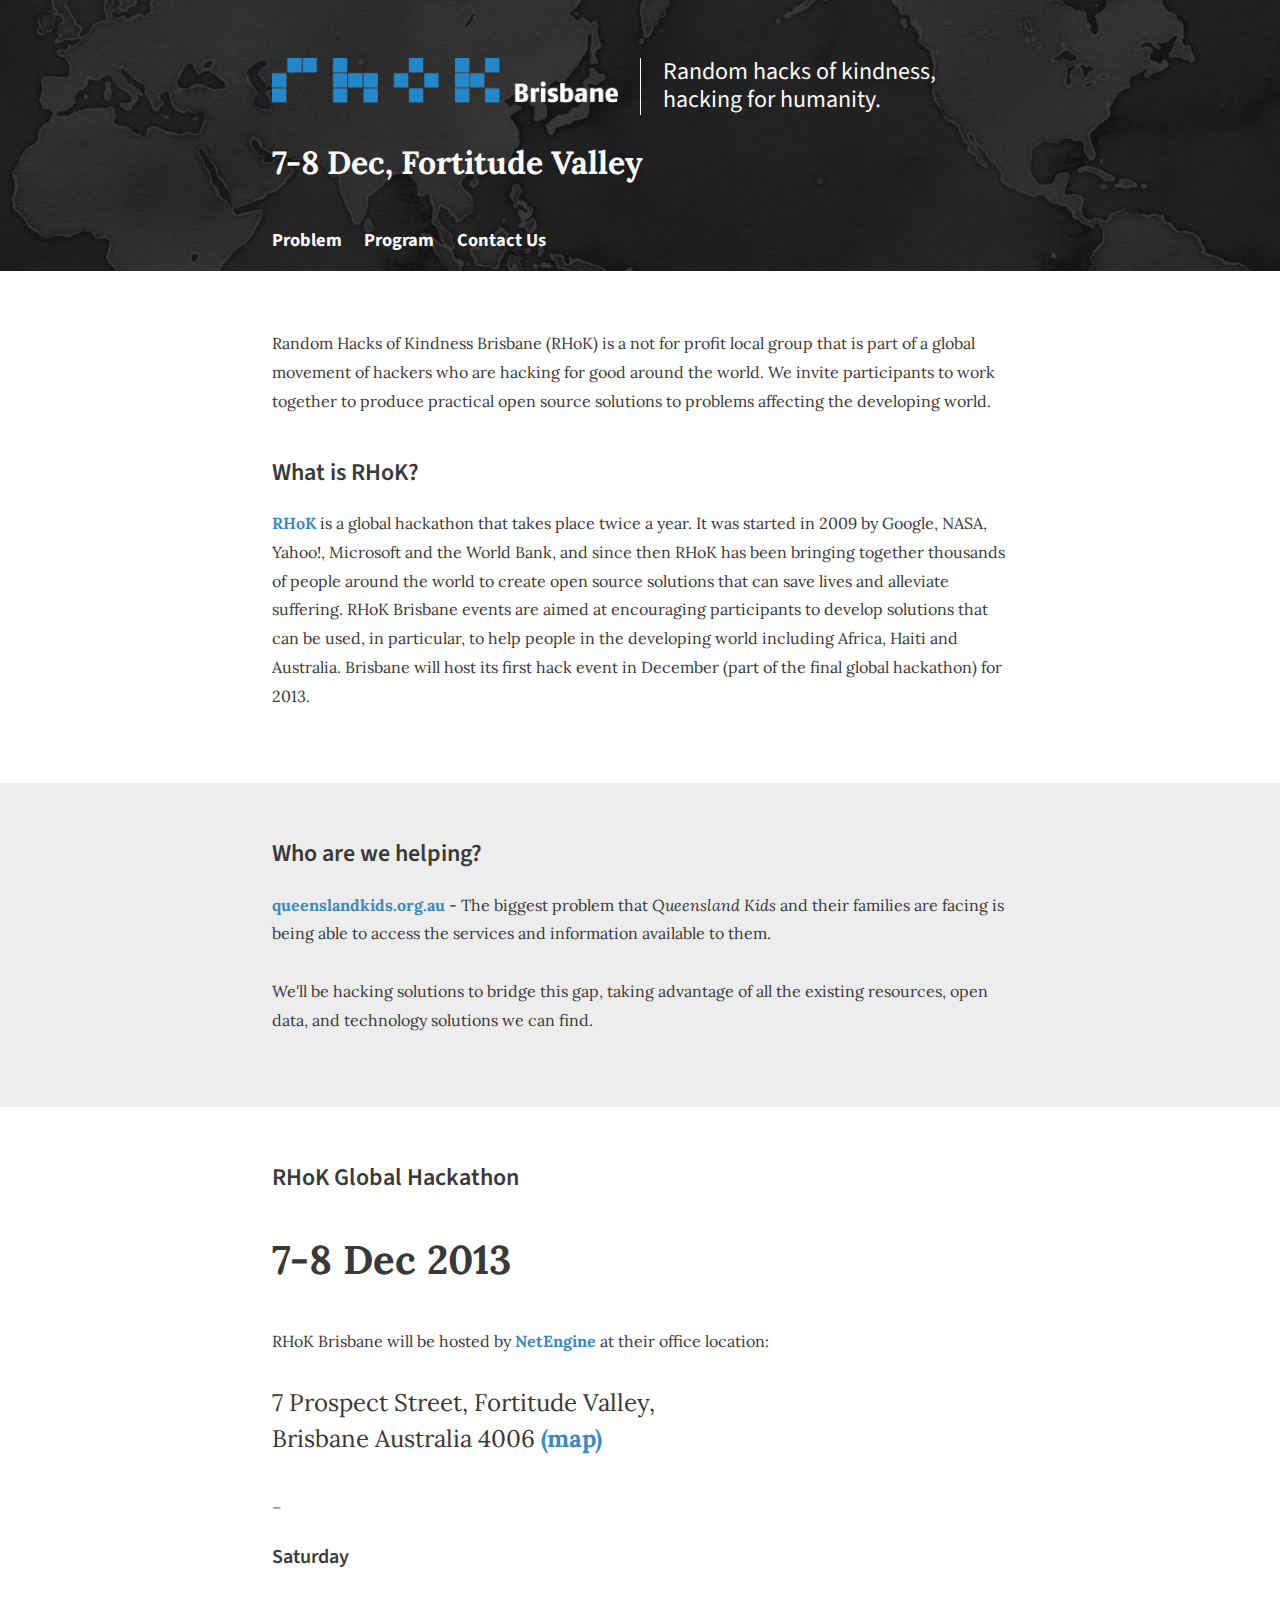
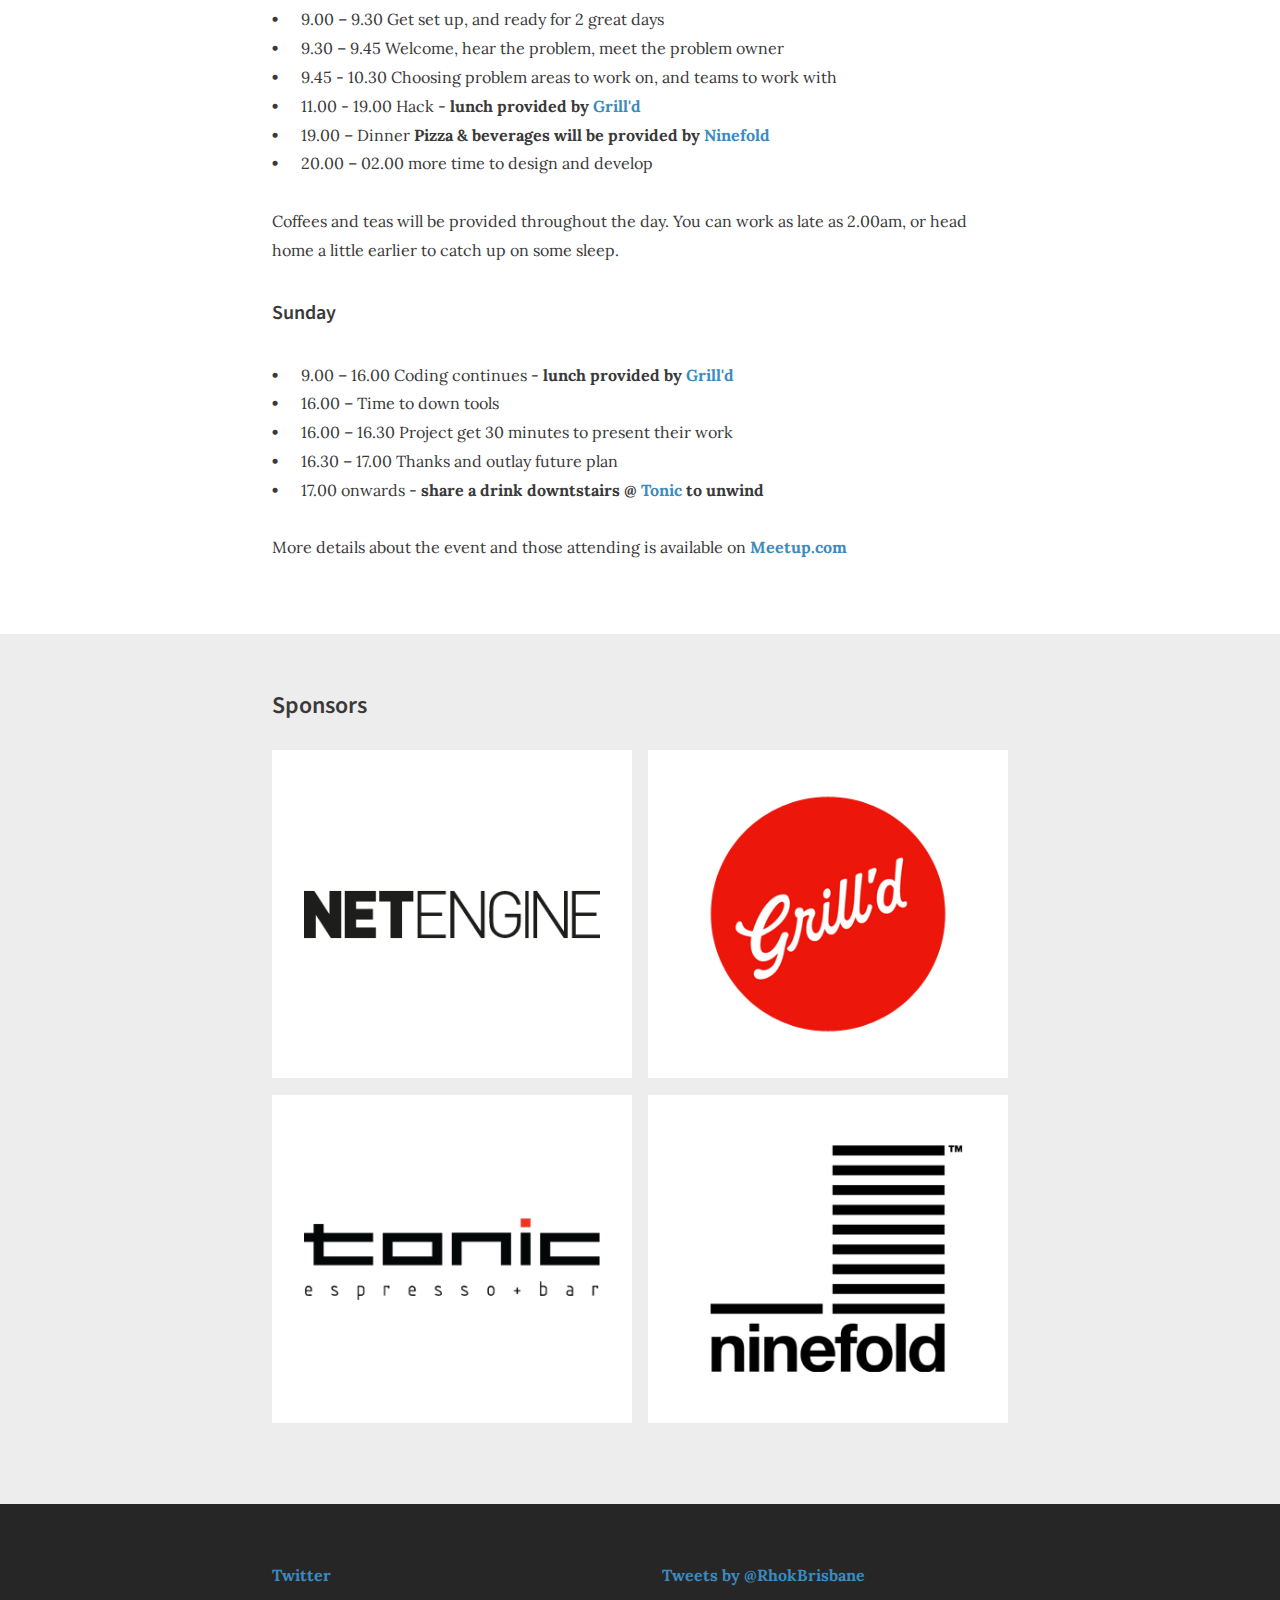
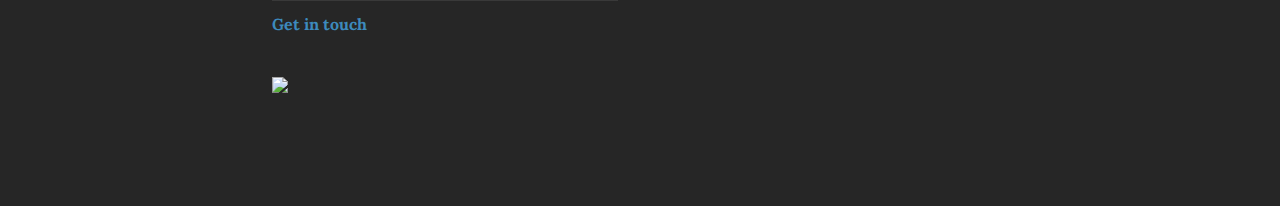
==== commit f80d04e0: "Site updated to da51c94" ====
--- a/index.html
+++ b/index.html
@@ -11,13 +11,13 @@
     <meta content='width=device-width, initial-scale=1.0' name='viewport'>
     <title>RHOK - Brisbane 2013</title>
     <link href="assets/images/favicon.ico" rel="icon" type="image/ico" />
-    <link href="assets/stylesheets/application.css?1385967712" media="screen" rel="stylesheet" type="text/css" />
+    <link href="assets/stylesheets/application.css?1386057064" media="screen" rel="stylesheet" type="text/css" />
   </head>
   <body>
     <header class='header' role='banner'>
       <div class='container hero-text'>
         <div class='one-half first'>
-          <a class="logo" href="/"><img src="assets/images/logo.png?1385967696" /></a>
+          <a class="logo" href="/"><img src="assets/images/logo.png?1386057048" /></a>
         </div>
         <div class='one-half last'>
           <p class='subtitle'>
@@ -49,13 +49,13 @@
       </section>
       <section class='second' id='problem'>
         <div class='container'>
-          <h2>The Problem</h2>
+          <h2>Who are we helping?</h2>
           <p>
-            RHOK Brisbane will be working with
-            <a target="_blank" href="http://www.queenslandkids.org.au">Queensland Kids</a>
-            to solve problems for families in Queensland. Visit
-            <a target="_blank" href="http://www.queenslandkids.org.au">queenslandkids.org.au</a>
-            for more information about the project.
+            <a target="_blank" title="Queensland Kids" href="http://www.queenslandkids.org.au">queenslandkids.org.au</a>
+            - The biggest problem that <em>Queensland Kids</em> and their families are facing is being able to access the services and information available to them.
+          </p>
+          <p>
+            We'll be hacking solutions to bridge this gap, taking advantage of all the existing resources, open data, and technology solutions we can find.
           </p>
         </div>
       </section>
@@ -122,7 +122,7 @@
                 </strong>
               </li>
             </ul>
-            <p>More details about the event and those attending is available on <a href="http://www.meetup.com/Rhok-Brisbane" target="_blank">Meetup.com</a></p>
+            <p>More details about the event and those attending is available on <a href="http://www.meetup.com/Rhok-Brisbane/events/152761962/" target="_blank">Meetup.com</a></p>
           </div>
         </div>
       </section>
@@ -130,10 +130,10 @@
         <div class='container'>
           <h2>Sponsors</h2>
           <div class='sponsor-links'>
-            <a title="NetEngine" target="_blank" class="sponsor-link" href="http://netengine.com.au/"><img src="assets/images/sponsors/netengine.png?1385967696" /></a>
-            <a title="Grill'd" target="_blank" class="sponsor-link" href="http://www.grilld.com.au/"><img src="assets/images/sponsors/grilld.png?1385967696" /></a>
-            <a title="TONIC Bar + Espresso" target="_blank" class="sponsor-link" href="http://tonicespressobar.cc/"><img src="assets/images/sponsors/tonic.png?1385967696" /></a>
-            <a title="Ruby on Rails App Hosting & Deployment - Ninefold" target="_blank" class="sponsor-link" href="http://ninefold.com/"><img src="assets/images/sponsors/ninefold.png?1385967707" /></a>
+            <a title="NetEngine" target="_blank" class="sponsor-link" href="http://netengine.com.au/"><img src="assets/images/sponsors/netengine.png?1386057048" /></a>
+            <a title="Grill'd" target="_blank" class="sponsor-link" href="http://www.grilld.com.au/"><img src="assets/images/sponsors/grilld.png?1386057048" /></a>
+            <a title="TONIC Bar + Espresso" target="_blank" class="sponsor-link" href="http://tonicespressobar.cc/"><img src="assets/images/sponsors/tonic.png?1386057048" /></a>
+            <a title="Ruby on Rails App Hosting & Deployment - Ninefold" target="_blank" class="sponsor-link" href="http://ninefold.com/"><img src="assets/images/sponsors/ninefold.png?1386057048" /></a>
           </div>
         </div>
       </section>
@@ -155,6 +155,6 @@
         </div>
       </section>
     </footer>
-    <script src="assets/javascripts/application.js?1385967696" type="text/javascript"></script>
+    <script src="assets/javascripts/application.js?1386057048" type="text/javascript"></script>
   </body>
 </html>
--- a/assets/stylesheets/application.css
+++ b/assets/stylesheets/application.css
@@ -1 +1 @@
-@charset "UTF-8";@import url(http://fonts.googleapis.com/css?family=Source+Sans+Pro:400,700|Lora);html,body,div,span,applet,object,iframe,h1,h2,h3,h4,h5,h6,p,blockquote,pre,a,abbr,acronym,address,big,cite,code,del,dfn,em,img,ins,kbd,q,s,samp,small,strike,strong,sub,sup,tt,var,b,u,i,center,dl,dt,dd,ol,ul,li,fieldset,form,label,legend,table,caption,tbody,tfoot,thead,tr,th,td,article,aside,canvas,details,embed,figure,figcaption,footer,header,hgroup,menu,nav,output,ruby,section,summary,time,mark,audio,video{margin:0;padding:0;border:0;font:inherit;font-size:100%;vertical-align:baseline}html{line-height:1}ol,ul{list-style:none}table{border-collapse:collapse;border-spacing:0}caption,th,td{text-align:left;font-weight:normal;vertical-align:middle}q,blockquote{quotes:none}q:before,q:after,blockquote:before,blockquote:after{content:"";content:none}a img{border:none}article,aside,details,figcaption,figure,footer,header,hgroup,menu,nav,section,summary{display:block}.clearfix,.sponsor-links,.header{zoom:1}.clearfix:before,.sponsor-links:before,.header:before,.clearfix:after,.sponsor-links:after,.header:after{content:'';display:inline-block;display:table;clear:both}.disabled{opacity:.25;pointer-events:none}.visible{display:block;visibility:visible;opacity:1;pointer-events:normal;width:auto;height:auto}.hidden{visibility:hidden;opacity:0;pointer-events:none;width:0;height:0;margin:0;padding:0}.box{margin-bottom:1.8em;padding:1.8em;position:relative}.box.no_margin{margin-bottom:0}.box-section{padding:1.8em;border-bottom-width:1px;border-bottom-style:solid}.box-section:last-child,.box-section.last{margin-bottom:1.8em}.right_button,.button,button,input[type="submit"],input[type="button"]{position:relative;display:inline-block;padding:0.45em 0.9em;width:auto;font-size:16px;font-weight:600;font-family:"Source Sans Pro", "Helvetica Neue", "Helvetica", "Trebuchet MS", "Arial", sans-serif;text-decoration:none;-webkit-font-smoothing:antialiased;border-radius:3px;border:none;-webkit-box-sizing:border-box;-moz-box-sizing:border-box;box-sizing:border-box}.right_button:hover,.button:hover,button:hover,input[type="submit"]:hover,input[type="button"]:hover{text-decoration:none;cursor:pointer}.right_button:active,.button:active,button:active,input[type="submit"]:active,input[type="button"]:active{opacity:.75}[disabled="disabled"].right_button,[disabled="disabled"].button,button[disabled="disabled"],input[disabled="disabled"][type="submit"],input[disabled="disabled"][type="button"],[disabled="disabled"].right_button:hover,[disabled="disabled"].button:hover,button[disabled="disabled"]:hover,input[disabled="disabled"][type="submit"]:hover,input[disabled="disabled"][type="button"]:hover,[disabled="disabled"].right_button:active,[disabled="disabled"].button:active,button[disabled="disabled"]:active,input[disabled="disabled"][type="submit"]:active,input[disabled="disabled"][type="button"]:active{opacity:.5;cursor:default}[class^="icon-"].right_button,[class^="icon-"].button,button[class^="icon-"],input[class^="icon-"][type="submit"],input[class^="icon-"][type="button"],[class*=" icon-"].right_button,[class*=" icon-"].button,button[class*=" icon-"],input[class*=" icon-"][type="submit"],input[class*=" icon-"][type="button"]{padding-left:2.3994em}[class^="icon-"].right_button:before,[class^="icon-"].button:before,button[class^="icon-"]:before,input[class^="icon-"][type="submit"]:before,input[class^="icon-"][type="button"]:before,[class*=" icon-"].right_button:before,[class*=" icon-"].button:before,button[class*=" icon-"]:before,input[class*=" icon-"][type="submit"]:before,input[class*=" icon-"][type="button"]:before{position:absolute;top:50%;left:0.9em;margin-top:-0.45em;width:0.9em;height:0.9em;line-height:0.9em}.icon-right.right_button,.icon-right.button,button.icon-right,input.icon-right[type="submit"],input.icon-right[type="button"]{padding-left:0.9em;padding-right:1.8em}.icon-right.right_button:before,.icon-right.button:before,button.icon-right:before,input.icon-right[type="submit"]:before,input.icon-right[type="button"]:before{left:auto;right:0.45em}.icon-only.right_button,.icon-only.button,button.icon-only,input.icon-only[type="submit"],input.icon-only[type="button"]{width:1.8em;padding:0}input[type="submit"]:hover{filter:progid:DXImageTransform.Microsoft.Alpha(Opacity=70);opacity:0.7}.right_button{float:right;margin-left:0.5em}.tab-buttons.buttons{margin:1.8em auto 0;text-align:center}.buttons .right_button,.buttons .button,.buttons button,.buttons input[type="submit"],.buttons input[type="button"]{margin:0;border-left-width:0;border-radius:0}.buttons .right_button:first-child,.buttons .button:first-child,.buttons button:first-child,.buttons input[type="submit"]:first-child,.buttons input[type="button"]:first-child{border-left-width:1px;-moz-border-radius-topleft:3px;-webkit-border-top-left-radius:3px;border-top-left-radius:3px;-moz-border-radius-bottomleft:3px;-webkit-border-bottom-left-radius:3px;border-bottom-left-radius:3px}.buttons .right_button:last-child,.buttons .button:last-child,.buttons button:last-child,.buttons input[type="submit"]:last-child,.buttons input[type="button"]:last-child,.buttons .last-child.right_button,.buttons .last-child.button,.buttons button.last-child,.buttons input.last-child[type="submit"],.buttons input.last-child[type="button"]{-moz-border-radius-topright:3px;-webkit-border-top-right-radius:3px;border-top-right-radius:3px;-moz-border-radius-bottomright:3px;-webkit-border-bottom-right-radius:3px;border-bottom-right-radius:3px}@media screen and (max-width: 900px){.buttons{margin:0}.buttons [class^="icon-"].right_button,.buttons [class^="icon-"].button,.buttons button[class^="icon-"],.buttons input[class^="icon-"][type="submit"],.buttons input[class^="icon-"][type="button"],.buttons [class*=" icon-"].right_button,.buttons [class*=" icon-"].button,.buttons button[class*=" icon-"],.buttons input[class*=" icon-"][type="submit"],.buttons input[class*=" icon-"][type="button"]{width:3.6em !important}.buttons [class^="icon-"].right_button:before,.buttons [class^="icon-"].button:before,.buttons button[class^="icon-"]:before,.buttons input[class^="icon-"][type="submit"]:before,.buttons input[class^="icon-"][type="button"]:before,.buttons [class*=" icon-"].right_button:before,.buttons [class*=" icon-"].button:before,.buttons button[class*=" icon-"]:before,.buttons input[class*=" icon-"][type="submit"]:before,.buttons input[class*=" icon-"][type="button"]:before{text-indent:0.54em !important;font-size:20px}}input[type='checkbox'],input[type='radio']{cursor:pointer;background:transparent;border:none;text-align:center;margin-right:0.5em;display:inline-block;vertical-align:middle}input[type='checkbox']+label,input[type='radio']+label{vertical-align:middle;display:inline-block;margin-top:-0.5em}.chzn-container{position:relative;display:inline-block;vertical-align:middle;zoom:1;*display:inline;-webkit-user-select:none;-moz-user-select:none;user-select:none}.chzn-container .chzn-drop{position:absolute;top:100%;left:-9999px;z-index:1010;width:100%;border:1px solid #dddddd;border-top:0;background:whitesmoke;-webkit-box-sizing:border-box;-moz-box-sizing:border-box;box-sizing:border-box}.chzn-container.chzn-with-drop .chzn-drop{left:0}.chzn-container a{cursor:pointer}.chzn-container-single .chzn-single{position:relative;display:block;overflow:hidden;padding:0 0 0 .5em;height:2em;border:1px solid #dddddd;border-radius:5px;background-color:whitesmoke;background-clip:padding-box;color:#444;text-decoration:none;white-space:nowrap;line-height:24px}.chzn-container-single .chzn-default{color:#999}.chzn-container-single .chzn-single span{display:block;overflow:hidden;margin-right:26px;text-overflow:ellipsis;white-space:nowrap}.chzn-container-single .chzn-single-with-deselect span{margin-right:3.5em}.chzn-container-single .chzn-single abbr{position:absolute;top:6px;right:26px;display:block;width:12px;height:12px;font-size:1px}.chzn-container-single .chzn-single abbr:hover{background-position:-42px -10px}.chzn-container-single.chzn-disabled .chzn-single abbr:hover{background-position:-42px -10px}.chzn-container-single .chzn-single div{position:absolute;top:0;right:0;display:block;width:1.5em;height:100%}.chzn-container-single .chzn-single div b{display:block;width:100%;height:100%}.chzn-container-single .chzn-search{position:relative;z-index:1010;margin:0;padding:3px 4px;white-space:nowrap}.chzn-container-single .chzn-search input{-webkit-box-sizing:border-box;-moz-box-sizing:border-box;box-sizing:border-box;margin:1px 0;padding:4px 20px 4px 5px;width:100%;height:auto;outline:0;border:1px solid #dddddd;font-size:1em;font-family:sans-serif;line-height:normal;border-radius:0}.chzn-container-single .chzn-drop{margin-top:-1px;border-radius:0 0 4px 4px;background-clip:padding-box}.chzn-container-single.chzn-container-single-nosearch .chzn-search{position:absolute;left:-9999px}.chzn-container .chzn-results{position:relative;overflow-x:hidden;overflow-y:auto;margin:0 4px 4px 0;padding:0 0 0 4px;max-height:240px;-webkit-overflow-scrolling:touch}.chzn-container .chzn-results li{display:none;margin:0;padding:5px 6px;list-style:none;line-height:1.8em}.chzn-container .chzn-results li:before{display:none}.chzn-container .chzn-results li.active-result{display:list-item;cursor:pointer}.chzn-container .chzn-results li.disabled-result{display:list-item;color:#ccc;cursor:default}.chzn-container .chzn-results li.highlighted{background-color:#3875d7;background-image:-webkit-gradient(linear, 50% 0%, 50% 100%, color-stop(20%, #3875d7), color-stop(90%, #2a62bc));background-image:-webkit-linear-gradient(#3875d7 20%, #2a62bc 90%);background-image:-moz-linear-gradient(#3875d7 20%, #2a62bc 90%);background-image:-o-linear-gradient(#3875d7 20%, #2a62bc 90%);background-image:linear-gradient(#3875d7 20%,#2a62bc 90%);color:whitesmoke}.chzn-container .chzn-results li.no-results{display:list-item;background:#f4f4f4}.chzn-container .chzn-results li.group-result{display:list-item;font-weight:bold;cursor:default}.chzn-container .chzn-results li.group-option{padding-left:1.8em}.chzn-container .chzn-results li em{font-style:normal;text-decoration:underline}.chzn-container-multi .chzn-choices{position:relative;overflow:hidden;-webkit-box-sizing:border-box;-moz-box-sizing:border-box;box-sizing:border-box;margin:0;padding:0;width:100%;height:auto !important;height:1%;border:1px solid #dddddd;background-color:whitesmoke;background-image:-webkit-gradient(linear, 50% 0%, 50% 100%, color-stop(1%, #eee), color-stop(15%, #f5f5f5));background-image:-webkit-linear-gradient(#eee 1%, #f5f5f5 15%);background-image:-moz-linear-gradient(#eee 1%, #f5f5f5 15%);background-image:-o-linear-gradient(#eee 1%, #f5f5f5 15%);background-image:linear-gradient(#eeeeee 1%,#f5f5f5 15%);cursor:text}.chzn-container-multi .chzn-choices li{float:left;list-style:none}.chzn-container-multi .chzn-choices li.search-field{margin:0;padding:0;white-space:nowrap}.chzn-container-multi .chzn-choices li.search-field input[type="text"]{margin:1px 0;padding:5px;height:1.8em;outline:0;border:0 !important;background:transparent !important;color:#666;font-size:100%;font-family:sans-serif;line-height:normal;border-radius:0}.chzn-container-multi .chzn-choices li.search-field .default{color:#999}.chzn-container-multi .chzn-choices li.search-choice{position:relative;margin:3px 0 3px 5px;padding:3px 20px 3px 5px;border:1px solid #dddddd;border-radius:3px;background-color:#e4e4e4;background-image:-webkit-gradient(linear, 50% 0%, 50% 100%, color-stop(20%, #f4f4f4), color-stop(50%, #f0f0f0), color-stop(52%, #e8e8e8), color-stop(100%, #eee));background-image:-webkit-linear-gradient(#f4f4f4 20%, #f0f0f0 50%, #e8e8e8 52%, #eee 100%);background-image:-moz-linear-gradient(#f4f4f4 20%, #f0f0f0 50%, #e8e8e8 52%, #eee 100%);background-image:-o-linear-gradient(#f4f4f4 20%, #f0f0f0 50%, #e8e8e8 52%, #eee 100%);background-image:linear-gradient(#f4f4f4 20%,#f0f0f0 50%,#e8e8e8 52%,#eeeeee 100%);background-clip:padding-box;color:#333;line-height:13px;cursor:default}.chzn-container-multi .chzn-choices li.search-choice .search-choice-close{position:absolute;top:4px;right:3px;display:block;width:12px;height:12px;font-size:1px}.chzn-container-multi .chzn-choices li.search-choice .search-choice-close:hover{background-position:-42px -10px}.chzn-container-multi .chzn-choices li.search-choice-disabled{padding-right:5px;border:1px solid #ccc;background-color:#e4e4e4;background-image:-webkit-gradient(linear, 50% 0%, 50% 100%, color-stop(20%, #f4f4f4), color-stop(50%, #f0f0f0), color-stop(52%, #e8e8e8), color-stop(100%, #eee));background-image:-webkit-linear-gradient(top, #f4f4f4 20%, #f0f0f0 50%, #e8e8e8 52%, #eee 100%);background-image:-moz-linear-gradient(top, #f4f4f4 20%, #f0f0f0 50%, #e8e8e8 52%, #eee 100%);background-image:-o-linear-gradient(top, #f4f4f4 20%, #f0f0f0 50%, #e8e8e8 52%, #eee 100%);background-image:linear-gradient(top, #f4f4f4 20%,#f0f0f0 50%,#e8e8e8 52%,#eeeeee 100%);color:#666}.chzn-container-multi .chzn-choices li.search-choice-focus{background:#d4d4d4}.chzn-container-multi .chzn-choices li.search-choice-focus .search-choice-close{background-position:-42px -10px}.chzn-container-multi .chzn-results{margin:0;padding:0}.chzn-container-multi .chzn-drop .result-selected{display:list-item;color:#ccc;cursor:default}.chzn-container-active .chzn-single{border:1px solid #5897fb}.chzn-container-active.chzn-with-drop .chzn-single{border:1px solid #dddddd;-moz-border-radius-bottomright:0;border-bottom-right-radius:0;-moz-border-radius-bottomleft:0;border-bottom-left-radius:0}.chzn-container-active.chzn-with-drop .chzn-single div{border-left:none;background:transparent}.chzn-container-active.chzn-with-drop .chzn-single div b{background-position:-1.5em 2px}.chzn-container-active .chzn-choices{border:1px solid #5897fb}.chzn-container-active .chzn-choices li.search-field input[type="text"]{color:#111 !important}.chzn-disabled{opacity:0.5 !important;cursor:default}.chzn-disabled .chzn-single{cursor:default}.chzn-disabled .chzn-choices .search-choice .search-choice-close{cursor:default}.chzn-rtl{text-align:right}.chzn-rtl .chzn-single{overflow:visible;padding:0 .5em 0 0}.chzn-rtl .chzn-single span{margin-right:0;margin-left:26px;direction:rtl}.chzn-rtl .chzn-single-with-deselect span{margin-left:3.5em}.chzn-rtl .chzn-single div{right:auto;left:3px}.chzn-rtl .chzn-single abbr{right:auto;left:26px}.chzn-rtl .chzn-choices li{float:right}.chzn-rtl .chzn-choices li.search-field input[type="text"]{direction:rtl}.chzn-rtl .chzn-choices li.search-choice{margin:3px 5px 3px 0;padding:3px 5px 3px 19px}.chzn-rtl .chzn-choices li.search-choice .search-choice-close{right:auto;left:4px}.chzn-rtl.chzn-container-single-nosearch .chzn-search,.chzn-rtl .chzn-drop{left:9999px}.chzn-rtl.chzn-container-single .chzn-results{margin:0 0 4px 4px;padding:0 4px 0 0}.chzn-rtl .chzn-results li.group-option{padding-right:1.8em;padding-left:0}.chzn-rtl.chzn-container-active.chzn-with-drop .chzn-single div{border-right:none}.chzn-rtl .chzn-search input[type="text"]{padding:4px 5px 4px 20px;direction:rtl}.chzn-rtl.chzn-container-single .chzn-single div b{background-position:6px 2px}.chzn-rtl.chzn-container-single.chzn-with-drop .chzn-single div b{background-position:-12px 2px}nav a{color:#fafafa}.header .one-half.last{border-color:#fafafa}.icon-list>li:before{color:#fafafa;background-color:#393939}footer[role="main"],.header{color:#fafafa;background-color:#262626}footer[role="main"] a:visited,nav a:visited{color:#ededed}section.second,section.sponsors{background-color:#ededed}.ruled-list>li,.icon-list>li{border-color:#d4d4d4}body{color:#393939}footer[role="main"] .ruled-list>li,footer[role="main"] .icon-list>li{border-color:#393939}input[type='text'],input[type="search"],input[type='tel'],input[type='email'],input[type='password'],input[type='url'],input[type='date'],input[type="number"],textarea{color:#262626;background-color:transparent;border-color:#d4d4d4}input[type='text']:hover,input[type="search"]:hover,input[type='tel']:hover,input[type='email']:hover,input[type='password']:hover,input[type='url']:hover,input[type='date']:hover,input[type="number"]:hover,textarea:hover{color:#262626;background-color:transparent;border-color:#3d8abd}input[type='text']:focus,input[type="search"]:focus,input[type='tel']:focus,input[type='email']:focus,input[type='password']:focus,input[type='url']:focus,input[type='date']:focus,input[type="number"]:focus,textarea:focus{color:#262626;background-color:transparent;border-color:#3f599d}a,nav a:hover,nav a.active{color:#3d8abd}a:visited{color:#213054}a:hover{color:#ed1d23}.span-1{-webkit-box-sizing:border-box;-moz-box-sizing:border-box;box-sizing:border-box;display:inline-block;vertical-align:top;width:4.16667%;margin-right:-0.25em;padding:0 1.35em}.span-2{-webkit-box-sizing:border-box;-moz-box-sizing:border-box;box-sizing:border-box;display:inline-block;vertical-align:top;width:8.33333%;margin-right:-0.25em;padding:0 1.35em}.span-3{-webkit-box-sizing:border-box;-moz-box-sizing:border-box;box-sizing:border-box;display:inline-block;vertical-align:top;width:12.5%;margin-right:-0.25em;padding:0 1.35em}.span-4{-webkit-box-sizing:border-box;-moz-box-sizing:border-box;box-sizing:border-box;display:inline-block;vertical-align:top;width:16.66667%;margin-right:-0.25em;padding:0 1.35em}.span-5{-webkit-box-sizing:border-box;-moz-box-sizing:border-box;box-sizing:border-box;display:inline-block;vertical-align:top;width:20.83333%;margin-right:-0.25em;padding:0 1.35em}.span-6,.one-quarter{-webkit-box-sizing:border-box;-moz-box-sizing:border-box;box-sizing:border-box;display:inline-block;vertical-align:top;width:25%;margin-right:-0.25em;padding:0 1.35em}.span-7{-webkit-box-sizing:border-box;-moz-box-sizing:border-box;box-sizing:border-box;display:inline-block;vertical-align:top;width:29.16667%;margin-right:-0.25em;padding:0 1.35em}.span-8,.one-third{-webkit-box-sizing:border-box;-moz-box-sizing:border-box;box-sizing:border-box;display:inline-block;vertical-align:top;width:33.33333%;margin-right:-0.25em;padding:0 1.35em}.span-9{-webkit-box-sizing:border-box;-moz-box-sizing:border-box;box-sizing:border-box;display:inline-block;vertical-align:top;width:37.5%;margin-right:-0.25em;padding:0 1.35em}.span-10{-webkit-box-sizing:border-box;-moz-box-sizing:border-box;box-sizing:border-box;display:inline-block;vertical-align:top;width:41.66667%;margin-right:-0.25em;padding:0 1.35em}.span-11{-webkit-box-sizing:border-box;-moz-box-sizing:border-box;box-sizing:border-box;display:inline-block;vertical-align:top;width:45.83333%;margin-right:-0.25em;padding:0 1.35em}.span-12,.one-half{-webkit-box-sizing:border-box;-moz-box-sizing:border-box;box-sizing:border-box;display:inline-block;vertical-align:top;width:50%;margin-right:-0.25em;padding:0 1.35em}.span-13{-webkit-box-sizing:border-box;-moz-box-sizing:border-box;box-sizing:border-box;display:inline-block;vertical-align:top;width:54.16667%;margin-right:-0.25em;padding:0 1.35em}.span-14{-webkit-box-sizing:border-box;-moz-box-sizing:border-box;box-sizing:border-box;display:inline-block;vertical-align:top;width:58.33333%;margin-right:-0.25em;padding:0 1.35em}.span-15{-webkit-box-sizing:border-box;-moz-box-sizing:border-box;box-sizing:border-box;display:inline-block;vertical-align:top;width:62.5%;margin-right:-0.25em;padding:0 1.35em}.span-16{-webkit-box-sizing:border-box;-moz-box-sizing:border-box;box-sizing:border-box;display:inline-block;vertical-align:top;width:66.66667%;margin-right:-0.25em;padding:0 1.35em}.span-17{-webkit-box-sizing:border-box;-moz-box-sizing:border-box;box-sizing:border-box;display:inline-block;vertical-align:top;width:70.83333%;margin-right:-0.25em;padding:0 1.35em}.span-18,.three-quarters{-webkit-box-sizing:border-box;-moz-box-sizing:border-box;box-sizing:border-box;display:inline-block;vertical-align:top;width:75%;margin-right:-0.25em;padding:0 1.35em}.span-19{-webkit-box-sizing:border-box;-moz-box-sizing:border-box;box-sizing:border-box;display:inline-block;vertical-align:top;width:79.16667%;margin-right:-0.25em;padding:0 1.35em}.span-20{-webkit-box-sizing:border-box;-moz-box-sizing:border-box;box-sizing:border-box;display:inline-block;vertical-align:top;width:83.33333%;margin-right:-0.25em;padding:0 1.35em}.span-21{-webkit-box-sizing:border-box;-moz-box-sizing:border-box;box-sizing:border-box;display:inline-block;vertical-align:top;width:87.5%;margin-right:-0.25em;padding:0 1.35em}.span-22{-webkit-box-sizing:border-box;-moz-box-sizing:border-box;box-sizing:border-box;display:inline-block;vertical-align:top;width:91.66667%;margin-right:-0.25em;padding:0 1.35em}.span-23{-webkit-box-sizing:border-box;-moz-box-sizing:border-box;box-sizing:border-box;display:inline-block;vertical-align:top;width:95.83333%;margin-right:-0.25em;padding:0 1.35em}.span-24{-webkit-box-sizing:border-box;-moz-box-sizing:border-box;box-sizing:border-box;display:inline-block;vertical-align:top;width:100%;margin-right:-0.25em;padding:0 1.35em}.one-half:nth-child(odd){padding-left:0;padding-right:1.35em}.one-half:nth-child(even){padding-right:0;padding-left:1.35em}.one-half.number-0,.one-half.number-2{padding-left:0}.one-half.number-1,.one-half.number-3{padding-right:0}.one-half.first{padding-left:0;padding-right:1.35em}.one-half.last{padding-right:0;padding-left:1.35em}.one-third{padding:0 0.9em}.one-third:last-child{padding:0 0.9em}.one-third:nth-child(3n+3){padding-right:0;padding-left:1.8009em}.one-third:nth-child(3n+1){padding-left:0;padding-right:1.8009em}.one-third.first{padding-left:0}.one-third.last{padding-right:0;padding-left:0.9em}.one-third.second{padding:0 1.8009em}.one-quarter:nth-child(4n+1){padding-left:0;padding-right:2.025em}.one-quarter:nth-child(4n+4){padding-right:0;padding-left:2.025em}.one-quarter:nth-child(4n+2){padding:0 1.35em 0 0.675em}.one-quarter:nth-child(4n+3){padding:0 0.675em 0 1.35em}.one-quarter.first{padding-left:0;padding-right:2.025em}.one-quarter.last{padding-right:0;padding-left:2.025em}.three-quarters.first{padding-left:0;padding-right:2.025em}.three-quarters.last{padding-right:0;padding-left:2.025em}@media screen and (max-width: 900px){.one-third:not(.no-break),.one-quarter:not(.no-break){width:50%;padding-left:1.35em;padding-right:1.35em}.one-third:not(.no-break):nth-child(odd),.one-quarter:not(.no-break):nth-child(odd){padding-left:0}.one-third:not(.no-break):nth-child(even),.one-quarter:not(.no-break):nth-child(even){padding-right:0}.three-quarters:not(.no-break),.three-quarters+.one-quarter:not(.no-break),.two-thirds:not(.no-break),.two-thirds+.one-third:not(.no-break){width:100%;padding-left:0;padding-right:0}.one-half .one-quarter:not(.no-break),.one-half .three-quarters:not(.no-break){padding-left:1.35em;padding-right:1.35em}.one-half .one-quarter:not(.no-break).first,.one-half .three-quarters:not(.no-break).first{padding-left:0}.one-half .one-quarter:not(.no-break).last,.one-half .three-quarters:not(.no-break).last{padding-right:0}.one-half .one-quarter{width:25%}.one-half .three-quarters{width:75%}}@media screen and (max-width: 690px){.one-half,.one-third,.two-thirds,.one-quarter,.three-quarters{width:100% !important;padding-left:0 !important;padding-right:0 !important}.one-half .one-quarter{width:25%}.one-half .three-quarters{width:75%}}@font-face{font-family:'Icons';src:url("../fonts/icomoon.eot");src:url("../fonts/icomoon.eot?#iefix") format("embedded-opentype"),url("../fonts/icomoon.woff") format("woff"),url("../fonts/icomoon.ttf") format("truetype"),url("../fonts/icomoon.svg#icomoon") format("svg");font-weight:normal;font-style:normal}[data-icon]:before{content:attr(data-icon)}[data-icon]:before,[class*="icon-"]:before{font-family:'Icons';speak:none;font-style:normal;font-weight:normal;font-variant:normal;text-transform:none;line-height:1;-webkit-font-smoothing:antialiased;margin-right:0.5em}.icon-in-circle{position:relative;padding-left:2.7em}.icon-in-circle:before{position:absolute;top:0;left:0;text-align:center;width:1.8em;height:1.8em;line-height:1.8em;-webkit-border-radius:50%;-moz-border-radius:50%;-ms-border-radius:50%;-o-border-radius:50%;border-radius:50%}.icon-only{display:inline-block;vertical-align:middle;position:relative;text-indent:9999em;width:1.8em;height:1.8em;line-height:1.8em;white-space:nowrap;overflow:hidden}.icon-only:before{position:absolute;top:0;left:0;right:0;text-align:center;width:1.8em;height:1.8em;line-height:1.8em;text-indent:0}.icon-monogram:before{content:"\e000"}.icon-arrow-left:before{content:"\e001"}.icon-arrow-down:before{content:"\e002"}.icon-arrow-up:before{content:"\e003"}.icon-arrow-right:before{content:"\e004"}.icon-arrow-left-2:before{content:"\e005"}.icon-arrow-down-2:before{content:"\e006"}.icon-arrow-up-2:before{content:"\e007"}.icon-arrow-right-2:before{content:"\e008"}.icon-twitter:before{content:"\e009"}.icon-facebook:before{content:"\e00a"}.icon-linkedin:before{content:"\e00b"}.icon-googleplus:before{content:"\e00c"}.icon-mail:before{content:"\e00d"}.icon-earth:before{content:"\e00e"}.icon-user:before{content:"\e00f"}.icon-tools:before{content:"\e010"}.icon-map:before{content:"\e011"}.icon-location:before{content:"\e012"}.icon-search:before{content:"\e013"}.icon-calendar:before{content:"\e014"}.icon-cancel-circle:before{content:"\e015"}ol,ul,dir{font-size:inherit;padding:0;margin-bottom:1.8em;list-style:none}ol li,ul li,dir li{display:block;padding-left:1.8em;position:relative}ol li:before,ul li:before,dir li:before{display:block;position:absolute;left:0;top:0;width:1.5em;line-height:1.8em;font-weight:bold}ol ul li:before,ul ul li:before,dir ul li:before{content:"-"}menu{margin-bottom:1.8em;list-style:none}.ruled-list,.icon-list{margin-top:-0.6em}.ruled-list>li,.icon-list>li{border-top-width:1px;border-top-style:solid;padding:0.6em 0;position:relative}.ruled-list>li:before,.icon-list>li:before{display:none}.ruled-list>li:first-child,.icon-list>li:first-child{border-top:none}.ruled-list ul,.icon-list ul{margin-bottom:0}.ruled-list label,.icon-list label{line-height:1.8em}.icon-list>li{padding-left:3.5991em}.icon-list>li:before{display:block;position:absolute;left:0;top:0.99em;text-align:center;font-weight:400;font-size:0.75em;line-height:2.16em;width:2.16em !important;-webkit-border-radius:50%;-moz-border-radius:50%;-ms-border-radius:50%;-o-border-radius:50%;border-radius:50%}ol.icon-list li:before{font-family:"Source Sans Pro", "Helvetica Neue", "Helvetica", "Trebuchet MS", "Arial", sans-serif}ul{list-style:none}ul li:before{content:"•"}ul.no-dot li{padding-left:0}ul.no-dot li:before{content:""}ol{list-style:decimal;counter-reset:item}ol li:before{content:counter(item);counter-increment:item}dir{list-style:none}dir li:before{content:"»"}dl{list-style:none}dl dt{font-weight:700;font-size:0.8em;text-transform:uppercase;border-bottom:1px solid whitesmoke}dl dd{margin-bottom:0.9em}.flash{position:fixed;z-index:5;top:0;left:0;right:0;padding:2.3994em;text-align:center;-webkit-box-sizing:border-box;-moz-box-sizing:border-box;box-sizing:border-box;-webkit-transition:all 0.5s linear;-moz-transition:all 0.5s linear;-o-transition:all 0.5s linear;transition:all 0.5s linear}.flash:hover{cursor:pointer}.flash.hidden{-webkit-transition:all 0.5s linear;-moz-transition:all 0.5s linear;-o-transition:all 0.5s linear;transition:all 0.5s linear}.flash-overlay{position:fixed;z-index:5 -1;top:0;left:0;right:0;bottom:0}.flash-overlay.hidden{-webkit-transition:all 0.5s linear;-moz-transition:all 0.5s linear;-o-transition:all 0.5s linear;transition:all 0.5s linear}.no-data{position:absolute;top:50%;left:0;right:0;margin-top:-0.5em;padding:0 2em;text-align:center;font-style:italic;opacity:.75}input[type="range"]{border:none;height:1em;border-radius:0.5em;-webkit-appearance:none}input[type="range"]:hover{-webkit-appearance:none}input[type="range"]::-webkit-slider-thumb{-webkit-appearance:none;border-radius:50%;width:0.8em;height:0.8em}input[type="range"]::-webkit-slider-thumb:hover{-webkit-appearance:none}.ui-slider{position:relative;text-align:left}.ui-slider-horizontal{height:1.4em;border:1px solid;margin:0;margin-bottom:-0.4em;-webkit-border-radius:0.7em;-moz-border-radius:0.7em;-ms-border-radius:0.7em;-o-border-radius:0.7em;border-radius:0.7em}.ui-slider-handle{border:1px solid}.ui-slider-horizontal .ui-slider-handle{top:0.05em;margin-left:-.5em;outline:none}.ui-slider .ui-slider-handle{position:absolute;z-index:2;width:1em;height:1em;cursor:default;-webkit-border-radius:50%;-moz-border-radius:50%;-ms-border-radius:50%;-o-border-radius:50%;border-radius:50%}.slider-with-input .slider{display:inline-block;-webkit-box-sizing:border-box;-moz-box-sizing:border-box;box-sizing:border-box;width:60%;margin-right:10%}.slider-with-input input{display:inline-block;-webkit-box-sizing:border-box;-moz-box-sizing:border-box;box-sizing:border-box;width:30%}input[type='text'],input[type="search"],input[type='tel'],input[type='email'],input[type='password'],input[type='url'],input[type='date'],input[type="number"],textarea{-webkit-appearance:none;width:100%;padding:0.6em;line-height:1.35em;background:transparent;outline:0;box-sizing:border-box;box-shadow:none;font-family:"Source Sans Pro", "Helvetica Neue", "Helvetica", "Trebuchet MS", "Arial", sans-serif;font-size:16px;font-weight:300;border-width:0.2em;margin-top:0;margin-bottom:1.8em;border-style:solid;-webkit-box-sizing:border-box;-moz-box-sizing:border-box;box-sizing:border-box;-webkit-border-radius:3px;-moz-border-radius:3px;-ms-border-radius:3px;-o-border-radius:3px;border-radius:3px;-webkit-transition:border-color 0.5s;-moz-transition:border-color 0.5s;-o-transition:border-color 0.5s;transition:border-color 0.5s}::-webkit-input-placeholder{font-weight:300;font-family:"Source Sans Pro", "Helvetica Neue", "Helvetica", "Trebuchet MS", "Arial", sans-serif}:-moz-placeholder{font-weight:300;font-family:"Source Sans Pro", "Helvetica Neue", "Helvetica", "Trebuchet MS", "Arial", sans-serif}::-moz-placeholder{font-weight:300;font-family:"Source Sans Pro", "Helvetica Neue", "Helvetica", "Trebuchet MS", "Arial", sans-serif}:-ms-input-placeholder{font-weight:300;font-family:"Source Sans Pro", "Helvetica Neue", "Helvetica", "Trebuchet MS", "Arial", sans-serif}input[type="search"]::-webkit-search-cancel-button{-webkit-appearance:none}html{line-height:1.8em;font-size:16px;font-family:"Lora", "Droid Serif", "Georgia", "Times New Roman", serif;font-weight:400;-webkit-font-smoothing:antialiased;text-rendering:optimizeLegibility}h1,h2,h3,h4,h5,h6{font-weight:700;font-family:"Source Sans Pro", "Helvetica Neue", "Helvetica", "Trebuchet MS", "Arial", sans-serif;line-height:1.2em;margin:1.8em 0 0.9em}h1:first-child,h2:first-child,h3:first-child,h4:first-child,h5:first-child,h6:first-child{margin-top:0}h1:last-child,h2:last-child,h3:last-child,h4:last-child,h5:last-child,h6:last-child{margin-bottom:0}h1{font-size:3em}h1+h2{margin-top:0}h2+h3{margin-top:0}h2{font-weight:600;font-size:1.5em}h3{font-weight:600;font-size:1.25em;margin-bottom:1.8em}h4{font-size:0.8em;font-weight:700;text-transform:uppercase;margin-bottom:0.9em}p{margin-bottom:1.8em}p:last-child{margin-bottom:0}strong,b{font-weight:bold}em,i{font-style:italic}code,pre,var{font-family:monospace}hr{display:block;border:none;background:none;height:0.6em;line-height:0.9em;margin-bottom:0.9em}hr:before{content:"–"}label{font-size:0.8em;text-transform:uppercase;font-weight:400;vertical-align:middle;font-family:"Source Sans Pro", "Helvetica Neue", "Helvetica", "Trebuchet MS", "Arial", sans-serif}blockquote{padding-left:2em;position:relative;font-style:italic}blockquote:before{content:"\201C";position:absolute;left:0;top:0.15em;font-size:3em;font-style:normal}a{text-decoration:none;-webkit-transition:all 0.2s linear;-moz-transition:all 0.2s linear;-o-transition:all 0.2s linear;transition:all 0.2s linear;font-family:"Source Sans Pro", "Helvetica Neue", "Helvetica", "Trebuchet MS", "Arial", sans-serif;font-weight:700}small{font-size:0.8em}.container{margin:auto;padding:0 2.7em;max-width:46em}section{padding:3.6em 0 4.5em}img{display:inline-block;max-width:100%}article[role="main"]{min-height:20em}strong.date{display:block;font-size:2em;margin:.5em 0 -1em;line-height:1.35em}article strong.date{font-size:2.5em;margin:1em 0}.address{font-size:1.5em;line-height:1.5em}.sponsor-links{margin:0 -.5em}.sponsor-link{display:inline-block;max-width:50%;background:white;margin-right:-.25em;border:0.5em solid #ededed;border-bottom-width:0;padding:1em 2em;box-sizing:border-box}.sponsor-link:hover{background:#aaa}.sponsor-link img{display:block;margin:auto}@media screen and (max-width: 690px){.sponsor-link{display:block;max-width:1000px;padding:0 1.5em;border-bottom-width:.5em}}form input{margin-bottom:0.75em}form footer{border-top-width:1px;border-top-style:solid;padding-top:0.9em;margin-top:0.6em;min-height:2.25em}form footer ul{margin-bottom:0}.animated{-webkit-animation-fill-mode:both;-moz-animation-fill-mode:both;-ms-animation-fill-mode:both;-o-animation-fill-mode:both;animation-fill-mode:both;-webkit-animation-duration:1s;-moz-animation-duration:1s;-ms-animation-duration:1s;-o-animation-duration:1s;animation-duration:1s}.animated.hinge{-webkit-animation-duration:2s;-moz-animation-duration:2s;-ms-animation-duration:2s;-o-animation-duration:2s;animation-duration:2s}@-webkit-keyframes shake{0%,100%{-webkit-transform:translateX(0)}10%,30%,50%,70%,90%{-webkit-transform:translateX(-10px)}20%,40%,60%,80%{-webkit-transform:translateX(10px)}}@-moz-keyframes shake{0%,100%{-moz-transform:translateX(0)}10%,30%,50%,70%,90%{-moz-transform:translateX(-10px)}20%,40%,60%,80%{-moz-transform:translateX(10px)}}@-o-keyframes shake{0%,100%{-o-transform:translateX(0)}10%,30%,50%,70%,90%{-o-transform:translateX(-10px)}20%,40%,60%,80%{-o-transform:translateX(10px)}}@keyframes shake{0%,100%{transform:translateX(0)}10%,30%,50%,70%,90%{transform:translateX(-10px)}20%,40%,60%,80%{transform:translateX(10px)}}.shake{-webkit-animation-name:shake;-moz-animation-name:shake;-o-animation-name:shake;animation-name:shake}@-webkit-keyframes bounce{0%,20%,50%,80%,100%{-webkit-transform:translateY(0)}40%{-webkit-transform:translateY(-30px)}60%{-webkit-transform:translateY(-15px)}}@-moz-keyframes bounce{0%,20%,50%,80%,100%{-moz-transform:translateY(0)}40%{-moz-transform:translateY(-30px)}60%{-moz-transform:translateY(-15px)}}@-o-keyframes bounce{0%,20%,50%,80%,100%{-o-transform:translateY(0)}40%{-o-transform:translateY(-30px)}60%{-o-transform:translateY(-15px)}}@keyframes bounce{0%,20%,50%,80%,100%{transform:translateY(0)}40%{transform:translateY(-30px)}60%{transform:translateY(-15px)}}.bounce{-webkit-animation-name:bounce;-moz-animation-name:bounce;-o-animation-name:bounce;animation-name:bounce}@-webkit-keyframes swing{20%,40%,60%,80%,100%{-webkit-transform-origin:top center}20%{-webkit-transform:rotate(15deg)}40%{-webkit-transform:rotate(-10deg)}60%{-webkit-transform:rotate(5deg)}80%{-webkit-transform:rotate(-5deg)}100%{-webkit-transform:rotate(0deg)}}@-moz-keyframes swing{20%{-moz-transform:rotate(15deg)}40%{-moz-transform:rotate(-10deg)}60%{-moz-transform:rotate(5deg)}80%{-moz-transform:rotate(-5deg)}100%{-moz-transform:rotate(0deg)}}@-o-keyframes swing{20%{-o-transform:rotate(15deg)}40%{-o-transform:rotate(-10deg)}60%{-o-transform:rotate(5deg)}80%{-o-transform:rotate(-5deg)}100%{-o-transform:rotate(0deg)}}@keyframes swing{20%{transform:rotate(15deg)}40%{transform:rotate(-10deg)}60%{transform:rotate(5deg)}80%{transform:rotate(-5deg)}100%{transform:rotate(0deg)}}.swing{-webkit-transform-origin:top center;-moz-transform-origin:top center;-o-transform-origin:top center;transform-origin:top center;-webkit-animation-name:swing;-moz-animation-name:swing;-o-animation-name:swing;animation-name:swing}@-webkit-keyframes wobble{0%{-webkit-transform:translateX(0%)}15%{-webkit-transform:translateX(-25%) rotate(-5deg)}30%{-webkit-transform:translateX(20%) rotate(3deg)}45%{-webkit-transform:translateX(-15%) rotate(-3deg)}60%{-webkit-transform:translateX(10%) rotate(2deg)}75%{-webkit-transform:translateX(-5%) rotate(-1deg)}100%{-webkit-transform:translateX(0%)}}@-moz-keyframes wobble{0%{-moz-transform:translateX(0%)}15%{-moz-transform:translateX(-25%) rotate(-5deg)}30%{-moz-transform:translateX(20%) rotate(3deg)}45%{-moz-transform:translateX(-15%) rotate(-3deg)}60%{-moz-transform:translateX(10%) rotate(2deg)}75%{-moz-transform:translateX(-5%) rotate(-1deg)}100%{-moz-transform:translateX(0%)}}@-o-keyframes wobble{0%{-o-transform:translateX(0%)}15%{-o-transform:translateX(-25%) rotate(-5deg)}30%{-o-transform:translateX(20%) rotate(3deg)}45%{-o-transform:translateX(-15%) rotate(-3deg)}60%{-o-transform:translateX(10%) rotate(2deg)}75%{-o-transform:translateX(-5%) rotate(-1deg)}100%{-o-transform:translateX(0%)}}@keyframes wobble{0%{transform:translateX(0%)}15%{transform:translateX(-25%) rotate(-5deg)}30%{transform:translateX(20%) rotate(3deg)}45%{transform:translateX(-15%) rotate(-3deg)}60%{transform:translateX(10%) rotate(2deg)}75%{transform:translateX(-5%) rotate(-1deg)}100%{transform:translateX(0%)}}.wobble{-webkit-animation-name:wobble;-moz-animation-name:wobble;-o-animation-name:wobble;animation-name:wobble}@-webkit-keyframes pulse{0%{-webkit-transform:scale(1)}50%{-webkit-transform:scale(1.1)}100%{-webkit-transform:scale(1)}}@-moz-keyframes pulse{0%{-moz-transform:scale(1)}50%{-moz-transform:scale(1.1)}100%{-moz-transform:scale(1)}}@-o-keyframes pulse{0%{-o-transform:scale(1)}50%{-o-transform:scale(1.1)}100%{-o-transform:scale(1)}}@keyframes pulse{0%{transform:scale(1)}50%{transform:scale(1.1)}100%{transform:scale(1)}}.pulse{-webkit-animation-name:pulse;-moz-animation-name:pulse;-o-animation-name:pulse;animation-name:pulse}@-webkit-keyframes flip{0%{-webkit-transform:perspective(400px) rotateY(0);-webkit-animation-timing-function:ease-out}40%{-webkit-transform:perspective(400px) translateZ(150px) rotateY(170deg);-webkit-animation-timing-function:ease-out}50%{-webkit-transform:perspective(400px) translateZ(150px) rotateY(190deg) scale(1);-webkit-animation-timing-function:ease-in}80%{-webkit-transform:perspective(400px) rotateY(360deg) scale(0.95);-webkit-animation-timing-function:ease-in}100%{-webkit-transform:perspective(400px) scale(1);-webkit-animation-timing-function:ease-in}}@-moz-keyframes flip{0%{-moz-transform:perspective(400px) rotateY(0);-moz-animation-timing-function:ease-out}40%{-moz-transform:perspective(400px) translateZ(150px) rotateY(170deg);-moz-animation-timing-function:ease-out}50%{-moz-transform:perspective(400px) translateZ(150px) rotateY(190deg) scale(1);-moz-animation-timing-function:ease-in}80%{-moz-transform:perspective(400px) rotateY(360deg) scale(0.95);-moz-animation-timing-function:ease-in}100%{-moz-transform:perspective(400px) scale(1);-moz-animation-timing-function:ease-in}}@-o-keyframes flip{0%{-o-transform:perspective(400px) rotateY(0);-o-animation-timing-function:ease-out}40%{-o-transform:perspective(400px) translateZ(150px) rotateY(170deg);-o-animation-timing-function:ease-out}50%{-o-transform:perspective(400px) translateZ(150px) rotateY(190deg) scale(1);-o-animation-timing-function:ease-in}80%{-o-transform:perspective(400px) rotateY(360deg) scale(0.95);-o-animation-timing-function:ease-in}100%{-o-transform:perspective(400px) scale(1);-o-animation-timing-function:ease-in}}@keyframes flip{0%{transform:perspective(400px) rotateY(0);animation-timing-function:ease-out}40%{transform:perspective(400px) translateZ(150px) rotateY(170deg);animation-timing-function:ease-out}50%{transform:perspective(400px) translateZ(150px) rotateY(190deg) scale(1);animation-timing-function:ease-in}80%{transform:perspective(400px) rotateY(360deg) scale(0.95);animation-timing-function:ease-in}100%{transform:perspective(400px) scale(1);animation-timing-function:ease-in}}.flip{-webkit-transform-style:preserve-3d;-moz-transform-style:preserve-3d;-o-transform-style:preserve-3d;transform-style:preserve-3d;-webkit-backface-visibility:visible !important;-webkit-animation-name:flip;-moz-backface-visibility:visible !important;-moz-animation-name:flip;-o-backface-visibility:visible !important;-o-animation-name:flip;backface-visibility:visible !important;animation-name:flip}@-webkit-keyframes flipInX{0%{-webkit-transform:perspective(400px) rotateX(90deg);opacity:0}40%{-webkit-transform:perspective(400px) rotateX(-10deg)}70%{-webkit-transform:perspective(400px) rotateX(10deg)}100%{-webkit-transform:perspective(400px) rotateX(0deg);opacity:1}}@-moz-keyframes flipInX{0%{-moz-transform:perspective(400px) rotateX(90deg);opacity:0}40%{-moz-transform:perspective(400px) rotateX(-10deg)}70%{-moz-transform:perspective(400px) rotateX(10deg)}100%{-moz-transform:perspective(400px) rotateX(0deg);opacity:1}}@-o-keyframes flipInX{0%{-o-transform:perspective(400px) rotateX(90deg);opacity:0}40%{-o-transform:perspective(400px) rotateX(-10deg)}70%{-o-transform:perspective(400px) rotateX(10deg)}100%{-o-transform:perspective(400px) rotateX(0deg);opacity:1}}@keyframes flipInX{0%{transform:perspective(400px) rotateX(90deg);opacity:0}40%{transform:perspective(400px) rotateX(-10deg)}70%{transform:perspective(400px) rotateX(10deg)}100%{transform:perspective(400px) rotateX(0deg);opacity:1}}.flipInX{-webkit-backface-visibility:visible !important;-webkit-animation-name:flipInX;-moz-backface-visibility:visible !important;-moz-animation-name:flipInX;-o-backface-visibility:visible !important;-o-animation-name:flipInX;backface-visibility:visible !important;animation-name:flipInX}@-webkit-keyframes flipOutX{0%{-webkit-transform:perspective(400px) rotateX(0deg);opacity:1}100%{-webkit-transform:perspective(400px) rotateX(90deg);opacity:0}}@-moz-keyframes flipOutX{0%{-moz-transform:perspective(400px) rotateX(0deg);opacity:1}100%{-moz-transform:perspective(400px) rotateX(90deg);opacity:0}}@-o-keyframes flipOutX{0%{-o-transform:perspective(400px) rotateX(0deg);opacity:1}100%{-o-transform:perspective(400px) rotateX(90deg);opacity:0}}@keyframes flipOutX{0%{transform:perspective(400px) rotateX(0deg);opacity:1}100%{transform:perspective(400px) rotateX(90deg);opacity:0}}.flipOutX{-webkit-animation-name:flipOutX;-webkit-backface-visibility:visible !important;-moz-animation-name:flipOutX;-moz-backface-visibility:visible !important;-o-animation-name:flipOutX;-o-backface-visibility:visible !important;animation-name:flipOutX;backface-visibility:visible !important}@-webkit-keyframes fadeIn{0%{opacity:0}100%{opacity:1}}@-moz-keyframes fadeIn{0%{opacity:0}100%{opacity:1}}@-o-keyframes fadeIn{0%{opacity:0}100%{opacity:1}}@keyframes fadeIn{0%{opacity:0}100%{opacity:1}}.fadeIn{-webkit-animation-name:fadeIn;-moz-animation-name:fadeIn;-o-animation-name:fadeIn;animation-name:fadeIn}@-webkit-keyframes fadeInWithOpacity{0%{opacity:0}100%{opacity:0.7}}@-moz-keyframes fadeInWithOpacity{0%{opacity:0}100%{opacity:0.7}}@-o-keyframes fadeInWithOpacity{0%{opacity:0}100%{opacity:0.7}}@keyframes fadeInWithOpacity{0%{opacity:0}100%{opacity:0.7}}.fadeInWithOpacity{-webkit-animation-name:fadeInWithOpacity;-moz-animation-name:fadeInWithOpacity;-o-animation-name:fadeInWithOpacity;animation-name:fadeInWithOpacity}@-webkit-keyframes fadeInDown{0%{opacity:0;-webkit-transform:translateY(-20px)}100%{opacity:1;-webkit-transform:translateY(0)}}@-moz-keyframes fadeInDown{0%{opacity:0;-moz-transform:translateY(-20px)}100%{opacity:1;-moz-transform:translateY(0)}}@-o-keyframes fadeInDown{0%{opacity:0;-ms-transform:translateY(-20px)}100%{opacity:1;-ms-transform:translateY(0)}}@keyframes fadeInDown{0%{opacity:0;transform:translateY(-20px)}100%{opacity:1;transform:translateY(0)}}.fadeInDown,.flash{-webkit-animation-name:fadeInDown;-moz-animation-name:fadeInDown;-o-animation-name:fadeInDown;animation-name:fadeInDown}@-webkit-keyframes fadeOut{0%{opacity:1}100%{opacity:0}}@-moz-keyframes fadeOut{0%{opacity:1}100%{opacity:0}}@-o-keyframes fadeOut{0%{opacity:1}100%{opacity:0}}@keyframes fadeOut{0%{opacity:1}100%{opacity:0}}.fadeOut{-webkit-animation-name:fadeOut;-moz-animation-name:fadeOut;-o-animation-name:fadeOut;animation-name:fadeOut}@-webkit-keyframes fadeOutWithOpacity{0%{opacity:0.7}100%{opacity:0}}@-moz-keyframes fadeOutWithOpacity{0%{opacity:0.7}100%{opacity:0}}@-o-keyframes fadeOutWithOpacity{0%{opacity:0.7}100%{opacity:0}}@keyframes fadeOutWithOpacity{0%{opacity:0.7}100%{opacity:0}}.fadeOutWithOpacity,.flash-overlay.hidden{-webkit-animation-name:fadeOutWithOpacity;-moz-animation-name:fadeOutWithOpacity;-o-animation-name:fadeOutWithOpacity;animation-name:fadeOutWithOpacity}@-webkit-keyframes fadeOutUp{0%{opacity:1;-webkit-transform:translateY(0)}100%{opacity:0;-webkit-transform:translateY(-20px)}}@-moz-keyframes fadeOutUp{0%{opacity:1;-moz-transform:translateY(0)}100%{opacity:0;-moz-transform:translateY(-20px)}}@-o-keyframes fadeOutUp{0%{opacity:1;-o-transform:translateY(0)}100%{opacity:0;-o-transform:translateY(-20px)}}@keyframes fadeOutUp{0%{opacity:1;transform:translateY(0)}100%{opacity:0;transform:translateY(-20px)}}.fadeOutUp,.flash.hidden{-webkit-animation-name:fadeOutUp;-moz-animation-name:fadeOutUp;-o-animation-name:fadeOutUp;animation-name:fadeOutUp}@-webkit-keyframes bounceIn{0%{opacity:0;-webkit-transform:scale(0.3)}50%{opacity:1;-webkit-transform:scale(1.05)}70%{-webkit-transform:scale(0.9)}100%{-webkit-transform:scale(1)}}@-moz-keyframes bounceIn{0%{opacity:0;-moz-transform:scale(0.3)}50%{opacity:1;-moz-transform:scale(1.05)}70%{-moz-transform:scale(0.9)}100%{-moz-transform:scale(1)}}@-o-keyframes bounceIn{0%{opacity:0;-o-transform:scale(0.3)}50%{opacity:1;-o-transform:scale(1.05)}70%{-o-transform:scale(0.9)}100%{-o-transform:scale(1)}}@keyframes bounceIn{0%{opacity:0;transform:scale(0.3)}50%{opacity:1;transform:scale(1.05)}70%{transform:scale(0.9)}100%{transform:scale(1)}}.bounceIn{-webkit-animation-name:bounceIn;-moz-animation-name:bounceIn;-o-animation-name:bounceIn;animation-name:bounceIn}@-webkit-keyframes fadeInUp{0%{opacity:0;-webkit-transform:translateY(20px)}100%{opacity:1;-webkit-transform:translateY(0)}}@-moz-keyframes fadeInUp{0%{opacity:0;-moz-transform:translateY(20px)}100%{opacity:1;-moz-transform:translateY(0)}}@-o-keyframes fadeInUp{0%{opacity:0;-o-transform:translateY(20px)}100%{opacity:1;-o-transform:translateY(0)}}@keyframes fadeInUp{0%{opacity:0;transform:translateY(20px)}100%{opacity:1;transform:translateY(0)}}.fadeInUp{-webkit-animation-name:fadeInUp;-moz-animation-name:fadeInUp;-o-animation-name:fadeInUp;animation-name:fadeInUp}@-webkit-keyframes fadeOutDown{0%{opacity:1;-webkit-transform:translateY(0)}100%{opacity:0;-webkit-transform:translateY(20px)}}@-moz-keyframes fadeOutDown{0%{opacity:1;-moz-transform:translateY(0)}100%{opacity:0;-moz-transform:translateY(20px)}}@-o-keyframes fadeOutDown{0%{opacity:1;-o-transform:translateY(0)}100%{opacity:0;-o-transform:translateY(20px)}}@keyframes fadeOutDown{0%{opacity:1;transform:translateY(0)}100%{opacity:0;transform:translateY(20px)}}.fadeOutDown{-webkit-animation-name:fadeOutDown;-moz-animation-name:fadeOutDown;-o-animation-name:fadeOutDown;animation-name:fadeOutDown}.header{background-image:url(../images/hero-bg.jpg);background-position:center;-webkit-background-size:cover;-moz-background-size:cover;-o-background-size:cover;background-size:cover;position:relative}.header .hero-text{padding-top:3.6em;padding-bottom:3.6em}.header .one-half.last{border-left-width:1px;border-left-style:solid;vertical-align:bottom;margin-bottom:0.6em}.header .subtitle{font-family:"Source Sans Pro", "Helvetica Neue", "Helvetica", "Trebuchet MS", "Arial", sans-serif;font-size:1.5em}@media screen and (max-width: 690px){.header .one-half.last{border:0;padding:0;margin-top:1.8em}}.logo img{display:block;max-width:100%}nav a{display:inline-block;font-size:1.15em;font-family:"Source Sans Pro", "Helvetica Neue", "Helvetica", "Trebuchet MS", "Arial", sans-serif;padding:0.9em 0;margin-right:1em}@media screen and (max-width: 690px){nav a{display:block;padding:0 0 .5em;margin:0}}.three-line-header{min-height:5.4em}.problem-summary{height:10.8em}.problem-index-item{margin-bottom:4.5em}+@charset "UTF-8";@import url(http://fonts.googleapis.com/css?family=Source+Sans+Pro:400,700|Lora);html,body,div,span,applet,object,iframe,h1,h2,h3,h4,h5,h6,p,blockquote,pre,a,abbr,acronym,address,big,cite,code,del,dfn,em,img,ins,kbd,q,s,samp,small,strike,strong,sub,sup,tt,var,b,u,i,center,dl,dt,dd,ol,ul,li,fieldset,form,label,legend,table,caption,tbody,tfoot,thead,tr,th,td,article,aside,canvas,details,embed,figure,figcaption,footer,header,hgroup,menu,nav,output,ruby,section,summary,time,mark,audio,video{margin:0;padding:0;border:0;font:inherit;font-size:100%;vertical-align:baseline}html{line-height:1}ol,ul{list-style:none}table{border-collapse:collapse;border-spacing:0}caption,th,td{text-align:left;font-weight:normal;vertical-align:middle}q,blockquote{quotes:none}q:before,q:after,blockquote:before,blockquote:after{content:"";content:none}a img{border:none}article,aside,details,figcaption,figure,footer,header,hgroup,menu,nav,section,summary{display:block}.clearfix,.sponsor-links,.header{zoom:1}.clearfix:before,.sponsor-links:before,.header:before,.clearfix:after,.sponsor-links:after,.header:after{content:'';display:inline-block;display:table;clear:both}.disabled{opacity:.25;pointer-events:none}.visible{display:block;visibility:visible;opacity:1;pointer-events:normal;width:auto;height:auto}.hidden{visibility:hidden;opacity:0;pointer-events:none;width:0;height:0;margin:0;padding:0}.box{margin-bottom:1.8em;padding:1.8em;position:relative}.box.no_margin{margin-bottom:0}.box-section{padding:1.8em;border-bottom-width:1px;border-bottom-style:solid}.box-section:last-child,.box-section.last{margin-bottom:1.8em}.right_button,.button,button,input[type="submit"],input[type="button"]{position:relative;display:inline-block;padding:0.45em 0.9em;width:auto;font-size:16px;font-weight:600;font-family:"Source Sans Pro", "Helvetica Neue", "Helvetica", "Trebuchet MS", "Arial", sans-serif;text-decoration:none;-webkit-font-smoothing:antialiased;border-radius:3px;border:none;-webkit-box-sizing:border-box;-moz-box-sizing:border-box;box-sizing:border-box}.right_button:hover,.button:hover,button:hover,input[type="submit"]:hover,input[type="button"]:hover{text-decoration:none;cursor:pointer}.right_button:active,.button:active,button:active,input[type="submit"]:active,input[type="button"]:active{opacity:.75}[disabled="disabled"].right_button,[disabled="disabled"].button,button[disabled="disabled"],input[disabled="disabled"][type="submit"],input[disabled="disabled"][type="button"],[disabled="disabled"].right_button:hover,[disabled="disabled"].button:hover,button[disabled="disabled"]:hover,input[disabled="disabled"][type="submit"]:hover,input[disabled="disabled"][type="button"]:hover,[disabled="disabled"].right_button:active,[disabled="disabled"].button:active,button[disabled="disabled"]:active,input[disabled="disabled"][type="submit"]:active,input[disabled="disabled"][type="button"]:active{opacity:.5;cursor:default}[class^="icon-"].right_button,[class^="icon-"].button,button[class^="icon-"],input[class^="icon-"][type="submit"],input[class^="icon-"][type="button"],[class*=" icon-"].right_button,[class*=" icon-"].button,button[class*=" icon-"],input[class*=" icon-"][type="submit"],input[class*=" icon-"][type="button"]{padding-left:2.3994em}[class^="icon-"].right_button:before,[class^="icon-"].button:before,button[class^="icon-"]:before,input[class^="icon-"][type="submit"]:before,input[class^="icon-"][type="button"]:before,[class*=" icon-"].right_button:before,[class*=" icon-"].button:before,button[class*=" icon-"]:before,input[class*=" icon-"][type="submit"]:before,input[class*=" icon-"][type="button"]:before{position:absolute;top:50%;left:0.9em;margin-top:-0.45em;width:0.9em;height:0.9em;line-height:0.9em}.icon-right.right_button,.icon-right.button,button.icon-right,input.icon-right[type="submit"],input.icon-right[type="button"]{padding-left:0.9em;padding-right:1.8em}.icon-right.right_button:before,.icon-right.button:before,button.icon-right:before,input.icon-right[type="submit"]:before,input.icon-right[type="button"]:before{left:auto;right:0.45em}.icon-only.right_button,.icon-only.button,button.icon-only,input.icon-only[type="submit"],input.icon-only[type="button"]{width:1.8em;padding:0}input[type="submit"]:hover{filter:progid:DXImageTransform.Microsoft.Alpha(Opacity=70);opacity:0.7}.right_button{float:right;margin-left:0.5em}.tab-buttons.buttons{margin:1.8em auto 0;text-align:center}.buttons .right_button,.buttons .button,.buttons button,.buttons input[type="submit"],.buttons input[type="button"]{margin:0;border-left-width:0;border-radius:0}.buttons .right_button:first-child,.buttons .button:first-child,.buttons button:first-child,.buttons input[type="submit"]:first-child,.buttons input[type="button"]:first-child{border-left-width:1px;-moz-border-radius-topleft:3px;-webkit-border-top-left-radius:3px;border-top-left-radius:3px;-moz-border-radius-bottomleft:3px;-webkit-border-bottom-left-radius:3px;border-bottom-left-radius:3px}.buttons .right_button:last-child,.buttons .button:last-child,.buttons button:last-child,.buttons input[type="submit"]:last-child,.buttons input[type="button"]:last-child,.buttons .last-child.right_button,.buttons .last-child.button,.buttons button.last-child,.buttons input.last-child[type="submit"],.buttons input.last-child[type="button"]{-moz-border-radius-topright:3px;-webkit-border-top-right-radius:3px;border-top-right-radius:3px;-moz-border-radius-bottomright:3px;-webkit-border-bottom-right-radius:3px;border-bottom-right-radius:3px}@media screen and (max-width: 900px){.buttons{margin:0}.buttons [class^="icon-"].right_button,.buttons [class^="icon-"].button,.buttons button[class^="icon-"],.buttons input[class^="icon-"][type="submit"],.buttons input[class^="icon-"][type="button"],.buttons [class*=" icon-"].right_button,.buttons [class*=" icon-"].button,.buttons button[class*=" icon-"],.buttons input[class*=" icon-"][type="submit"],.buttons input[class*=" icon-"][type="button"]{width:3.6em !important}.buttons [class^="icon-"].right_button:before,.buttons [class^="icon-"].button:before,.buttons button[class^="icon-"]:before,.buttons input[class^="icon-"][type="submit"]:before,.buttons input[class^="icon-"][type="button"]:before,.buttons [class*=" icon-"].right_button:before,.buttons [class*=" icon-"].button:before,.buttons button[class*=" icon-"]:before,.buttons input[class*=" icon-"][type="submit"]:before,.buttons input[class*=" icon-"][type="button"]:before{text-indent:0.54em !important;font-size:20px}}input[type='checkbox'],input[type='radio']{cursor:pointer;background:transparent;border:none;text-align:center;margin-right:0.5em;display:inline-block;vertical-align:middle}input[type='checkbox']+label,input[type='radio']+label{vertical-align:middle;display:inline-block;margin-top:-0.5em}.chzn-container{position:relative;display:inline-block;vertical-align:middle;zoom:1;*display:inline;-webkit-user-select:none;-moz-user-select:none;user-select:none}.chzn-container .chzn-drop{position:absolute;top:100%;left:-9999px;z-index:1010;width:100%;border:1px solid #dddddd;border-top:0;background:whitesmoke;-webkit-box-sizing:border-box;-moz-box-sizing:border-box;box-sizing:border-box}.chzn-container.chzn-with-drop .chzn-drop{left:0}.chzn-container a{cursor:pointer}.chzn-container-single .chzn-single{position:relative;display:block;overflow:hidden;padding:0 0 0 .5em;height:2em;border:1px solid #dddddd;border-radius:5px;background-color:whitesmoke;background-clip:padding-box;color:#444;text-decoration:none;white-space:nowrap;line-height:24px}.chzn-container-single .chzn-default{color:#999}.chzn-container-single .chzn-single span{display:block;overflow:hidden;margin-right:26px;text-overflow:ellipsis;white-space:nowrap}.chzn-container-single .chzn-single-with-deselect span{margin-right:3.5em}.chzn-container-single .chzn-single abbr{position:absolute;top:6px;right:26px;display:block;width:12px;height:12px;font-size:1px}.chzn-container-single .chzn-single abbr:hover{background-position:-42px -10px}.chzn-container-single.chzn-disabled .chzn-single abbr:hover{background-position:-42px -10px}.chzn-container-single .chzn-single div{position:absolute;top:0;right:0;display:block;width:1.5em;height:100%}.chzn-container-single .chzn-single div b{display:block;width:100%;height:100%}.chzn-container-single .chzn-search{position:relative;z-index:1010;margin:0;padding:3px 4px;white-space:nowrap}.chzn-container-single .chzn-search input{-webkit-box-sizing:border-box;-moz-box-sizing:border-box;box-sizing:border-box;margin:1px 0;padding:4px 20px 4px 5px;width:100%;height:auto;outline:0;border:1px solid #dddddd;font-size:1em;font-family:sans-serif;line-height:normal;border-radius:0}.chzn-container-single .chzn-drop{margin-top:-1px;border-radius:0 0 4px 4px;background-clip:padding-box}.chzn-container-single.chzn-container-single-nosearch .chzn-search{position:absolute;left:-9999px}.chzn-container .chzn-results{position:relative;overflow-x:hidden;overflow-y:auto;margin:0 4px 4px 0;padding:0 0 0 4px;max-height:240px;-webkit-overflow-scrolling:touch}.chzn-container .chzn-results li{display:none;margin:0;padding:5px 6px;list-style:none;line-height:1.8em}.chzn-container .chzn-results li:before{display:none}.chzn-container .chzn-results li.active-result{display:list-item;cursor:pointer}.chzn-container .chzn-results li.disabled-result{display:list-item;color:#ccc;cursor:default}.chzn-container .chzn-results li.highlighted{background-color:#3875d7;background-image:-webkit-gradient(linear, 50% 0%, 50% 100%, color-stop(20%, #3875d7), color-stop(90%, #2a62bc));background-image:-webkit-linear-gradient(#3875d7 20%, #2a62bc 90%);background-image:-moz-linear-gradient(#3875d7 20%, #2a62bc 90%);background-image:-o-linear-gradient(#3875d7 20%, #2a62bc 90%);background-image:linear-gradient(#3875d7 20%,#2a62bc 90%);color:whitesmoke}.chzn-container .chzn-results li.no-results{display:list-item;background:#f4f4f4}.chzn-container .chzn-results li.group-result{display:list-item;font-weight:bold;cursor:default}.chzn-container .chzn-results li.group-option{padding-left:1.8em}.chzn-container .chzn-results li em{font-style:normal;text-decoration:underline}.chzn-container-multi .chzn-choices{position:relative;overflow:hidden;-webkit-box-sizing:border-box;-moz-box-sizing:border-box;box-sizing:border-box;margin:0;padding:0;width:100%;height:auto !important;height:1%;border:1px solid #dddddd;background-color:whitesmoke;background-image:-webkit-gradient(linear, 50% 0%, 50% 100%, color-stop(1%, #eee), color-stop(15%, #f5f5f5));background-image:-webkit-linear-gradient(#eee 1%, #f5f5f5 15%);background-image:-moz-linear-gradient(#eee 1%, #f5f5f5 15%);background-image:-o-linear-gradient(#eee 1%, #f5f5f5 15%);background-image:linear-gradient(#eeeeee 1%,#f5f5f5 15%);cursor:text}.chzn-container-multi .chzn-choices li{float:left;list-style:none}.chzn-container-multi .chzn-choices li.search-field{margin:0;padding:0;white-space:nowrap}.chzn-container-multi .chzn-choices li.search-field input[type="text"]{margin:1px 0;padding:5px;height:1.8em;outline:0;border:0 !important;background:transparent !important;color:#666;font-size:100%;font-family:sans-serif;line-height:normal;border-radius:0}.chzn-container-multi .chzn-choices li.search-field .default{color:#999}.chzn-container-multi .chzn-choices li.search-choice{position:relative;margin:3px 0 3px 5px;padding:3px 20px 3px 5px;border:1px solid #dddddd;border-radius:3px;background-color:#e4e4e4;background-image:-webkit-gradient(linear, 50% 0%, 50% 100%, color-stop(20%, #f4f4f4), color-stop(50%, #f0f0f0), color-stop(52%, #e8e8e8), color-stop(100%, #eee));background-image:-webkit-linear-gradient(#f4f4f4 20%, #f0f0f0 50%, #e8e8e8 52%, #eee 100%);background-image:-moz-linear-gradient(#f4f4f4 20%, #f0f0f0 50%, #e8e8e8 52%, #eee 100%);background-image:-o-linear-gradient(#f4f4f4 20%, #f0f0f0 50%, #e8e8e8 52%, #eee 100%);background-image:linear-gradient(#f4f4f4 20%,#f0f0f0 50%,#e8e8e8 52%,#eeeeee 100%);background-clip:padding-box;color:#333;line-height:13px;cursor:default}.chzn-container-multi .chzn-choices li.search-choice .search-choice-close{position:absolute;top:4px;right:3px;display:block;width:12px;height:12px;font-size:1px}.chzn-container-multi .chzn-choices li.search-choice .search-choice-close:hover{background-position:-42px -10px}.chzn-container-multi .chzn-choices li.search-choice-disabled{padding-right:5px;border:1px solid #ccc;background-color:#e4e4e4;background-image:-webkit-gradient(linear, 50% 0%, 50% 100%, color-stop(20%, #f4f4f4), color-stop(50%, #f0f0f0), color-stop(52%, #e8e8e8), color-stop(100%, #eee));background-image:-webkit-linear-gradient(top, #f4f4f4 20%, #f0f0f0 50%, #e8e8e8 52%, #eee 100%);background-image:-moz-linear-gradient(top, #f4f4f4 20%, #f0f0f0 50%, #e8e8e8 52%, #eee 100%);background-image:-o-linear-gradient(top, #f4f4f4 20%, #f0f0f0 50%, #e8e8e8 52%, #eee 100%);background-image:linear-gradient(top, #f4f4f4 20%,#f0f0f0 50%,#e8e8e8 52%,#eeeeee 100%);color:#666}.chzn-container-multi .chzn-choices li.search-choice-focus{background:#d4d4d4}.chzn-container-multi .chzn-choices li.search-choice-focus .search-choice-close{background-position:-42px -10px}.chzn-container-multi .chzn-results{margin:0;padding:0}.chzn-container-multi .chzn-drop .result-selected{display:list-item;color:#ccc;cursor:default}.chzn-container-active .chzn-single{border:1px solid #5897fb}.chzn-container-active.chzn-with-drop .chzn-single{border:1px solid #dddddd;-moz-border-radius-bottomright:0;border-bottom-right-radius:0;-moz-border-radius-bottomleft:0;border-bottom-left-radius:0}.chzn-container-active.chzn-with-drop .chzn-single div{border-left:none;background:transparent}.chzn-container-active.chzn-with-drop .chzn-single div b{background-position:-1.5em 2px}.chzn-container-active .chzn-choices{border:1px solid #5897fb}.chzn-container-active .chzn-choices li.search-field input[type="text"]{color:#111 !important}.chzn-disabled{opacity:0.5 !important;cursor:default}.chzn-disabled .chzn-single{cursor:default}.chzn-disabled .chzn-choices .search-choice .search-choice-close{cursor:default}.chzn-rtl{text-align:right}.chzn-rtl .chzn-single{overflow:visible;padding:0 .5em 0 0}.chzn-rtl .chzn-single span{margin-right:0;margin-left:26px;direction:rtl}.chzn-rtl .chzn-single-with-deselect span{margin-left:3.5em}.chzn-rtl .chzn-single div{right:auto;left:3px}.chzn-rtl .chzn-single abbr{right:auto;left:26px}.chzn-rtl .chzn-choices li{float:right}.chzn-rtl .chzn-choices li.search-field input[type="text"]{direction:rtl}.chzn-rtl .chzn-choices li.search-choice{margin:3px 5px 3px 0;padding:3px 5px 3px 19px}.chzn-rtl .chzn-choices li.search-choice .search-choice-close{right:auto;left:4px}.chzn-rtl.chzn-container-single-nosearch .chzn-search,.chzn-rtl .chzn-drop{left:9999px}.chzn-rtl.chzn-container-single .chzn-results{margin:0 0 4px 4px;padding:0 4px 0 0}.chzn-rtl .chzn-results li.group-option{padding-right:1.8em;padding-left:0}.chzn-rtl.chzn-container-active.chzn-with-drop .chzn-single div{border-right:none}.chzn-rtl .chzn-search input[type="text"]{padding:4px 5px 4px 20px;direction:rtl}.chzn-rtl.chzn-container-single .chzn-single div b{background-position:6px 2px}.chzn-rtl.chzn-container-single.chzn-with-drop .chzn-single div b{background-position:-12px 2px}nav a{color:#fafafa}.header .one-half.last{border-color:#fafafa}.icon-list>li:before{color:#fafafa;background-color:#393939}footer[role="main"],.header{color:#fafafa;background-color:#262626}footer[role="main"] a:visited,nav a:visited{color:#ededed}section.second,section.sponsors{background-color:#ededed}.ruled-list>li,.icon-list>li{border-color:#d4d4d4}body{color:#393939}footer[role="main"] .ruled-list>li,footer[role="main"] .icon-list>li{border-color:#393939}input[type='text'],input[type="search"],input[type='tel'],input[type='email'],input[type='password'],input[type='url'],input[type='date'],input[type="number"],textarea{color:#262626;background-color:transparent;border-color:#d4d4d4}input[type='text']:hover,input[type="search"]:hover,input[type='tel']:hover,input[type='email']:hover,input[type='password']:hover,input[type='url']:hover,input[type='date']:hover,input[type="number"]:hover,textarea:hover{color:#262626;background-color:transparent;border-color:#3d8abd}input[type='text']:focus,input[type="search"]:focus,input[type='tel']:focus,input[type='email']:focus,input[type='password']:focus,input[type='url']:focus,input[type='date']:focus,input[type="number"]:focus,textarea:focus{color:#262626;background-color:transparent;border-color:#3f599d}a,nav a:hover,nav a.active{color:#3d8abd}a:visited{color:#213054}a:hover{color:#ed1d23}.span-1{-webkit-box-sizing:border-box;-moz-box-sizing:border-box;box-sizing:border-box;display:inline-block;vertical-align:top;width:4.16667%;margin-right:-0.25em;padding:0 1.35em}.span-2{-webkit-box-sizing:border-box;-moz-box-sizing:border-box;box-sizing:border-box;display:inline-block;vertical-align:top;width:8.33333%;margin-right:-0.25em;padding:0 1.35em}.span-3{-webkit-box-sizing:border-box;-moz-box-sizing:border-box;box-sizing:border-box;display:inline-block;vertical-align:top;width:12.5%;margin-right:-0.25em;padding:0 1.35em}.span-4{-webkit-box-sizing:border-box;-moz-box-sizing:border-box;box-sizing:border-box;display:inline-block;vertical-align:top;width:16.66667%;margin-right:-0.25em;padding:0 1.35em}.span-5{-webkit-box-sizing:border-box;-moz-box-sizing:border-box;box-sizing:border-box;display:inline-block;vertical-align:top;width:20.83333%;margin-right:-0.25em;padding:0 1.35em}.span-6,.one-quarter{-webkit-box-sizing:border-box;-moz-box-sizing:border-box;box-sizing:border-box;display:inline-block;vertical-align:top;width:25%;margin-right:-0.25em;padding:0 1.35em}.span-7{-webkit-box-sizing:border-box;-moz-box-sizing:border-box;box-sizing:border-box;display:inline-block;vertical-align:top;width:29.16667%;margin-right:-0.25em;padding:0 1.35em}.span-8,.one-third{-webkit-box-sizing:border-box;-moz-box-sizing:border-box;box-sizing:border-box;display:inline-block;vertical-align:top;width:33.33333%;margin-right:-0.25em;padding:0 1.35em}.span-9{-webkit-box-sizing:border-box;-moz-box-sizing:border-box;box-sizing:border-box;display:inline-block;vertical-align:top;width:37.5%;margin-right:-0.25em;padding:0 1.35em}.span-10{-webkit-box-sizing:border-box;-moz-box-sizing:border-box;box-sizing:border-box;display:inline-block;vertical-align:top;width:41.66667%;margin-right:-0.25em;padding:0 1.35em}.span-11{-webkit-box-sizing:border-box;-moz-box-sizing:border-box;box-sizing:border-box;display:inline-block;vertical-align:top;width:45.83333%;margin-right:-0.25em;padding:0 1.35em}.span-12,.one-half{-webkit-box-sizing:border-box;-moz-box-sizing:border-box;box-sizing:border-box;display:inline-block;vertical-align:top;width:50%;margin-right:-0.25em;padding:0 1.35em}.span-13{-webkit-box-sizing:border-box;-moz-box-sizing:border-box;box-sizing:border-box;display:inline-block;vertical-align:top;width:54.16667%;margin-right:-0.25em;padding:0 1.35em}.span-14{-webkit-box-sizing:border-box;-moz-box-sizing:border-box;box-sizing:border-box;display:inline-block;vertical-align:top;width:58.33333%;margin-right:-0.25em;padding:0 1.35em}.span-15{-webkit-box-sizing:border-box;-moz-box-sizing:border-box;box-sizing:border-box;display:inline-block;vertical-align:top;width:62.5%;margin-right:-0.25em;padding:0 1.35em}.span-16{-webkit-box-sizing:border-box;-moz-box-sizing:border-box;box-sizing:border-box;display:inline-block;vertical-align:top;width:66.66667%;margin-right:-0.25em;padding:0 1.35em}.span-17{-webkit-box-sizing:border-box;-moz-box-sizing:border-box;box-sizing:border-box;display:inline-block;vertical-align:top;width:70.83333%;margin-right:-0.25em;padding:0 1.35em}.span-18,.three-quarters{-webkit-box-sizing:border-box;-moz-box-sizing:border-box;box-sizing:border-box;display:inline-block;vertical-align:top;width:75%;margin-right:-0.25em;padding:0 1.35em}.span-19{-webkit-box-sizing:border-box;-moz-box-sizing:border-box;box-sizing:border-box;display:inline-block;vertical-align:top;width:79.16667%;margin-right:-0.25em;padding:0 1.35em}.span-20{-webkit-box-sizing:border-box;-moz-box-sizing:border-box;box-sizing:border-box;display:inline-block;vertical-align:top;width:83.33333%;margin-right:-0.25em;padding:0 1.35em}.span-21{-webkit-box-sizing:border-box;-moz-box-sizing:border-box;box-sizing:border-box;display:inline-block;vertical-align:top;width:87.5%;margin-right:-0.25em;padding:0 1.35em}.span-22{-webkit-box-sizing:border-box;-moz-box-sizing:border-box;box-sizing:border-box;display:inline-block;vertical-align:top;width:91.66667%;margin-right:-0.25em;padding:0 1.35em}.span-23{-webkit-box-sizing:border-box;-moz-box-sizing:border-box;box-sizing:border-box;display:inline-block;vertical-align:top;width:95.83333%;margin-right:-0.25em;padding:0 1.35em}.span-24{-webkit-box-sizing:border-box;-moz-box-sizing:border-box;box-sizing:border-box;display:inline-block;vertical-align:top;width:100%;margin-right:-0.25em;padding:0 1.35em}.one-half:nth-child(odd){padding-left:0;padding-right:1.35em}.one-half:nth-child(even){padding-right:0;padding-left:1.35em}.one-half.number-0,.one-half.number-2{padding-left:0}.one-half.number-1,.one-half.number-3{padding-right:0}.one-half.first{padding-left:0;padding-right:1.35em}.one-half.last{padding-right:0;padding-left:1.35em}.one-third{padding:0 0.9em}.one-third:last-child{padding:0 0.9em}.one-third:nth-child(3n+3){padding-right:0;padding-left:1.8009em}.one-third:nth-child(3n+1){padding-left:0;padding-right:1.8009em}.one-third.first{padding-left:0}.one-third.last{padding-right:0;padding-left:0.9em}.one-third.second{padding:0 1.8009em}.one-quarter:nth-child(4n+1){padding-left:0;padding-right:2.025em}.one-quarter:nth-child(4n+4){padding-right:0;padding-left:2.025em}.one-quarter:nth-child(4n+2){padding:0 1.35em 0 0.675em}.one-quarter:nth-child(4n+3){padding:0 0.675em 0 1.35em}.one-quarter.first{padding-left:0;padding-right:2.025em}.one-quarter.last{padding-right:0;padding-left:2.025em}.three-quarters.first{padding-left:0;padding-right:2.025em}.three-quarters.last{padding-right:0;padding-left:2.025em}@media screen and (max-width: 900px){.one-third:not(.no-break),.one-quarter:not(.no-break){width:50%;padding-left:1.35em;padding-right:1.35em}.one-third:not(.no-break):nth-child(odd),.one-quarter:not(.no-break):nth-child(odd){padding-left:0}.one-third:not(.no-break):nth-child(even),.one-quarter:not(.no-break):nth-child(even){padding-right:0}.three-quarters:not(.no-break),.three-quarters+.one-quarter:not(.no-break),.two-thirds:not(.no-break),.two-thirds+.one-third:not(.no-break){width:100%;padding-left:0;padding-right:0}.one-half .one-quarter:not(.no-break),.one-half .three-quarters:not(.no-break){padding-left:1.35em;padding-right:1.35em}.one-half .one-quarter:not(.no-break).first,.one-half .three-quarters:not(.no-break).first{padding-left:0}.one-half .one-quarter:not(.no-break).last,.one-half .three-quarters:not(.no-break).last{padding-right:0}.one-half .one-quarter{width:25%}.one-half .three-quarters{width:75%}}@media screen and (max-width: 690px){.one-half,.one-third,.two-thirds,.one-quarter,.three-quarters{width:100% !important;padding-left:0 !important;padding-right:0 !important}.one-half .one-quarter{width:25%}.one-half .three-quarters{width:75%}}@font-face{font-family:'Icons';src:url("../fonts/icomoon.eot");src:url("../fonts/icomoon.eot?#iefix") format("embedded-opentype"),url("../fonts/icomoon.woff") format("woff"),url("../fonts/icomoon.ttf") format("truetype"),url("../fonts/icomoon.svg#icomoon") format("svg");font-weight:normal;font-style:normal}[data-icon]:before{content:attr(data-icon)}[data-icon]:before,[class*="icon-"]:before{font-family:'Icons';speak:none;font-style:normal;font-weight:normal;font-variant:normal;text-transform:none;line-height:1;-webkit-font-smoothing:antialiased;margin-right:0.5em}.icon-in-circle{position:relative;padding-left:2.7em}.icon-in-circle:before{position:absolute;top:0;left:0;text-align:center;width:1.8em;height:1.8em;line-height:1.8em;-webkit-border-radius:50%;-moz-border-radius:50%;-ms-border-radius:50%;-o-border-radius:50%;border-radius:50%}.icon-only{display:inline-block;vertical-align:middle;position:relative;text-indent:9999em;width:1.8em;height:1.8em;line-height:1.8em;white-space:nowrap;overflow:hidden}.icon-only:before{position:absolute;top:0;left:0;right:0;text-align:center;width:1.8em;height:1.8em;line-height:1.8em;text-indent:0}.icon-monogram:before{content:"\e000"}.icon-arrow-left:before{content:"\e001"}.icon-arrow-down:before{content:"\e002"}.icon-arrow-up:before{content:"\e003"}.icon-arrow-right:before{content:"\e004"}.icon-arrow-left-2:before{content:"\e005"}.icon-arrow-down-2:before{content:"\e006"}.icon-arrow-up-2:before{content:"\e007"}.icon-arrow-right-2:before{content:"\e008"}.icon-twitter:before{content:"\e009"}.icon-facebook:before{content:"\e00a"}.icon-linkedin:before{content:"\e00b"}.icon-googleplus:before{content:"\e00c"}.icon-mail:before{content:"\e00d"}.icon-earth:before{content:"\e00e"}.icon-user:before{content:"\e00f"}.icon-tools:before{content:"\e010"}.icon-map:before{content:"\e011"}.icon-location:before{content:"\e012"}.icon-search:before{content:"\e013"}.icon-calendar:before{content:"\e014"}.icon-cancel-circle:before{content:"\e015"}ol,ul,dir{font-size:inherit;padding:0;margin-bottom:1.8em;list-style:none}ol li,ul li,dir li{display:block;padding-left:1.8em;position:relative}ol li:before,ul li:before,dir li:before{display:block;position:absolute;left:0;top:0;width:1.5em;line-height:1.8em;font-weight:bold}ol ul li:before,ul ul li:before,dir ul li:before{content:"-"}menu{margin-bottom:1.8em;list-style:none}.ruled-list,.icon-list{margin-top:-0.6em}.ruled-list>li,.icon-list>li{border-top-width:1px;border-top-style:solid;padding:0.6em 0;position:relative}.ruled-list>li:before,.icon-list>li:before{display:none}.ruled-list>li:first-child,.icon-list>li:first-child{border-top:none}.ruled-list ul,.icon-list ul{margin-bottom:0}.ruled-list label,.icon-list label{line-height:1.8em}.icon-list>li{padding-left:3.5991em}.icon-list>li:before{display:block;position:absolute;left:0;top:0.99em;text-align:center;font-weight:400;font-size:0.75em;line-height:2.16em;width:2.16em !important;-webkit-border-radius:50%;-moz-border-radius:50%;-ms-border-radius:50%;-o-border-radius:50%;border-radius:50%}ol.icon-list li:before{font-family:"Source Sans Pro", "Helvetica Neue", "Helvetica", "Trebuchet MS", "Arial", sans-serif}ul{list-style:none}ul li:before{content:"•"}ul.no-dot li{padding-left:0}ul.no-dot li:before{content:""}ol{list-style:decimal;counter-reset:item}ol li:before{content:counter(item);counter-increment:item}dir{list-style:none}dir li:before{content:"»"}dl{list-style:none}dl dt{font-weight:700;font-size:0.8em;text-transform:uppercase;border-bottom:1px solid whitesmoke}dl dd{margin-bottom:0.9em}.flash{position:fixed;z-index:5;top:0;left:0;right:0;padding:2.3994em;text-align:center;-webkit-box-sizing:border-box;-moz-box-sizing:border-box;box-sizing:border-box;-webkit-transition:all 0.5s linear;-moz-transition:all 0.5s linear;-o-transition:all 0.5s linear;transition:all 0.5s linear}.flash:hover{cursor:pointer}.flash.hidden{-webkit-transition:all 0.5s linear;-moz-transition:all 0.5s linear;-o-transition:all 0.5s linear;transition:all 0.5s linear}.flash-overlay{position:fixed;z-index:5 -1;top:0;left:0;right:0;bottom:0}.flash-overlay.hidden{-webkit-transition:all 0.5s linear;-moz-transition:all 0.5s linear;-o-transition:all 0.5s linear;transition:all 0.5s linear}.no-data{position:absolute;top:50%;left:0;right:0;margin-top:-0.5em;padding:0 2em;text-align:center;font-style:italic;opacity:.75}input[type="range"]{border:none;height:1em;border-radius:0.5em;-webkit-appearance:none}input[type="range"]:hover{-webkit-appearance:none}input[type="range"]::-webkit-slider-thumb{-webkit-appearance:none;border-radius:50%;width:0.8em;height:0.8em}input[type="range"]::-webkit-slider-thumb:hover{-webkit-appearance:none}.ui-slider{position:relative;text-align:left}.ui-slider-horizontal{height:1.4em;border:1px solid;margin:0;margin-bottom:-0.4em;-webkit-border-radius:0.7em;-moz-border-radius:0.7em;-ms-border-radius:0.7em;-o-border-radius:0.7em;border-radius:0.7em}.ui-slider-handle{border:1px solid}.ui-slider-horizontal .ui-slider-handle{top:0.05em;margin-left:-.5em;outline:none}.ui-slider .ui-slider-handle{position:absolute;z-index:2;width:1em;height:1em;cursor:default;-webkit-border-radius:50%;-moz-border-radius:50%;-ms-border-radius:50%;-o-border-radius:50%;border-radius:50%}.slider-with-input .slider{display:inline-block;-webkit-box-sizing:border-box;-moz-box-sizing:border-box;box-sizing:border-box;width:60%;margin-right:10%}.slider-with-input input{display:inline-block;-webkit-box-sizing:border-box;-moz-box-sizing:border-box;box-sizing:border-box;width:30%}input[type='text'],input[type="search"],input[type='tel'],input[type='email'],input[type='password'],input[type='url'],input[type='date'],input[type="number"],textarea{-webkit-appearance:none;width:100%;padding:0.6em;line-height:1.35em;background:transparent;outline:0;font-family:"Source Sans Pro", "Helvetica Neue", "Helvetica", "Trebuchet MS", "Arial", sans-serif;font-size:16px;font-weight:300;border-width:0.2em;margin-top:0;margin-bottom:1.8em;border-style:solid;-webkit-box-shadow:none;-moz-box-shadow:none;box-shadow:none;-webkit-box-sizing:border-box;-moz-box-sizing:border-box;box-sizing:border-box;-webkit-border-radius:3px;-moz-border-radius:3px;-ms-border-radius:3px;-o-border-radius:3px;border-radius:3px;-webkit-transition:border-color 0.5s;-moz-transition:border-color 0.5s;-o-transition:border-color 0.5s;transition:border-color 0.5s}::-webkit-input-placeholder{font-weight:300;font-family:"Source Sans Pro", "Helvetica Neue", "Helvetica", "Trebuchet MS", "Arial", sans-serif}:-moz-placeholder{font-weight:300;font-family:"Source Sans Pro", "Helvetica Neue", "Helvetica", "Trebuchet MS", "Arial", sans-serif}::-moz-placeholder{font-weight:300;font-family:"Source Sans Pro", "Helvetica Neue", "Helvetica", "Trebuchet MS", "Arial", sans-serif}:-ms-input-placeholder{font-weight:300;font-family:"Source Sans Pro", "Helvetica Neue", "Helvetica", "Trebuchet MS", "Arial", sans-serif}input[type="search"]::-webkit-search-cancel-button{-webkit-appearance:none}html{line-height:1.8em;font-size:16px;font-family:"Lora", "Droid Serif", "Georgia", "Times New Roman", serif;font-weight:400;-webkit-font-smoothing:antialiased;text-rendering:optimizeLegibility}h1,h2,h3,h4,h5,h6{font-weight:700;font-family:"Source Sans Pro", "Helvetica Neue", "Helvetica", "Trebuchet MS", "Arial", sans-serif;line-height:1.2em;margin:1.8em 0 0.9em}h1:first-child,h2:first-child,h3:first-child,h4:first-child,h5:first-child,h6:first-child{margin-top:0}h1:last-child,h2:last-child,h3:last-child,h4:last-child,h5:last-child,h6:last-child{margin-bottom:0}h1{font-size:3em}h1+h2{margin-top:0}h2+h3{margin-top:0}h2{font-weight:600;font-size:1.5em}h3{font-weight:600;font-size:1.25em;margin-bottom:1.8em}h4{font-size:0.8em;font-weight:700;text-transform:uppercase;margin-bottom:0.9em}p{margin-bottom:1.8em}p:last-child{margin-bottom:0}strong,b{font-weight:bold}em,i{font-style:italic}code,pre,var{font-family:monospace}hr{display:block;border:none;background:none;height:0.6em;line-height:0.9em;margin-bottom:0.9em}hr:before{content:"–"}label{font-size:0.8em;text-transform:uppercase;font-weight:400;vertical-align:middle;font-family:"Source Sans Pro", "Helvetica Neue", "Helvetica", "Trebuchet MS", "Arial", sans-serif}blockquote{padding-left:2em;position:relative;font-style:italic}blockquote:before{content:"\201C";position:absolute;left:0;top:0.15em;font-size:3em;font-style:normal}a{text-decoration:none;-webkit-transition:all 0.2s linear;-moz-transition:all 0.2s linear;-o-transition:all 0.2s linear;transition:all 0.2s linear;font-weight:700}small{font-size:0.8em}.container{margin:auto;padding:0 2.7em;max-width:46em}section{padding:3.6em 0 4.5em}img{display:inline-block;max-width:100%}article[role="main"]{min-height:20em}strong.date{display:block;font-size:2em;margin:.5em 0 -1em;line-height:1.35em}article strong.date{font-size:2.5em;margin:1em 0}.address{font-size:1.5em;line-height:1.5em}.sponsor-links{margin:0 -.5em}.sponsor-link{display:inline-block;max-width:50%;background:white;margin-right:-.25em;border:0.5em solid #ededed;border-bottom-width:0;padding:1em 2em;-webkit-box-sizing:border-box;-moz-box-sizing:border-box;box-sizing:border-box}.sponsor-link:hover{background:#aaa}.sponsor-link img{display:block;margin:auto}@media screen and (max-width: 690px){.sponsor-link{display:block;max-width:1000px;padding:0 1.5em;border-bottom-width:.5em}}form input{margin-bottom:0.75em}form footer{border-top-width:1px;border-top-style:solid;padding-top:0.9em;margin-top:0.6em;min-height:2.25em}form footer ul{margin-bottom:0}.animated{-webkit-animation-fill-mode:both;-moz-animation-fill-mode:both;-ms-animation-fill-mode:both;-o-animation-fill-mode:both;animation-fill-mode:both;-webkit-animation-duration:1s;-moz-animation-duration:1s;-ms-animation-duration:1s;-o-animation-duration:1s;animation-duration:1s}.animated.hinge{-webkit-animation-duration:2s;-moz-animation-duration:2s;-ms-animation-duration:2s;-o-animation-duration:2s;animation-duration:2s}@-webkit-keyframes shake{0%,100%{-webkit-transform:translateX(0)}10%,30%,50%,70%,90%{-webkit-transform:translateX(-10px)}20%,40%,60%,80%{-webkit-transform:translateX(10px)}}@-moz-keyframes shake{0%,100%{-moz-transform:translateX(0)}10%,30%,50%,70%,90%{-moz-transform:translateX(-10px)}20%,40%,60%,80%{-moz-transform:translateX(10px)}}@-o-keyframes shake{0%,100%{-o-transform:translateX(0)}10%,30%,50%,70%,90%{-o-transform:translateX(-10px)}20%,40%,60%,80%{-o-transform:translateX(10px)}}@keyframes shake{0%,100%{transform:translateX(0)}10%,30%,50%,70%,90%{transform:translateX(-10px)}20%,40%,60%,80%{transform:translateX(10px)}}.shake{-webkit-animation-name:shake;-moz-animation-name:shake;-o-animation-name:shake;animation-name:shake}@-webkit-keyframes bounce{0%,20%,50%,80%,100%{-webkit-transform:translateY(0)}40%{-webkit-transform:translateY(-30px)}60%{-webkit-transform:translateY(-15px)}}@-moz-keyframes bounce{0%,20%,50%,80%,100%{-moz-transform:translateY(0)}40%{-moz-transform:translateY(-30px)}60%{-moz-transform:translateY(-15px)}}@-o-keyframes bounce{0%,20%,50%,80%,100%{-o-transform:translateY(0)}40%{-o-transform:translateY(-30px)}60%{-o-transform:translateY(-15px)}}@keyframes bounce{0%,20%,50%,80%,100%{transform:translateY(0)}40%{transform:translateY(-30px)}60%{transform:translateY(-15px)}}.bounce{-webkit-animation-name:bounce;-moz-animation-name:bounce;-o-animation-name:bounce;animation-name:bounce}@-webkit-keyframes swing{20%,40%,60%,80%,100%{-webkit-transform-origin:top center}20%{-webkit-transform:rotate(15deg)}40%{-webkit-transform:rotate(-10deg)}60%{-webkit-transform:rotate(5deg)}80%{-webkit-transform:rotate(-5deg)}100%{-webkit-transform:rotate(0deg)}}@-moz-keyframes swing{20%{-moz-transform:rotate(15deg)}40%{-moz-transform:rotate(-10deg)}60%{-moz-transform:rotate(5deg)}80%{-moz-transform:rotate(-5deg)}100%{-moz-transform:rotate(0deg)}}@-o-keyframes swing{20%{-o-transform:rotate(15deg)}40%{-o-transform:rotate(-10deg)}60%{-o-transform:rotate(5deg)}80%{-o-transform:rotate(-5deg)}100%{-o-transform:rotate(0deg)}}@keyframes swing{20%{transform:rotate(15deg)}40%{transform:rotate(-10deg)}60%{transform:rotate(5deg)}80%{transform:rotate(-5deg)}100%{transform:rotate(0deg)}}.swing{-webkit-transform-origin:top center;-moz-transform-origin:top center;-o-transform-origin:top center;transform-origin:top center;-webkit-animation-name:swing;-moz-animation-name:swing;-o-animation-name:swing;animation-name:swing}@-webkit-keyframes wobble{0%{-webkit-transform:translateX(0%)}15%{-webkit-transform:translateX(-25%) rotate(-5deg)}30%{-webkit-transform:translateX(20%) rotate(3deg)}45%{-webkit-transform:translateX(-15%) rotate(-3deg)}60%{-webkit-transform:translateX(10%) rotate(2deg)}75%{-webkit-transform:translateX(-5%) rotate(-1deg)}100%{-webkit-transform:translateX(0%)}}@-moz-keyframes wobble{0%{-moz-transform:translateX(0%)}15%{-moz-transform:translateX(-25%) rotate(-5deg)}30%{-moz-transform:translateX(20%) rotate(3deg)}45%{-moz-transform:translateX(-15%) rotate(-3deg)}60%{-moz-transform:translateX(10%) rotate(2deg)}75%{-moz-transform:translateX(-5%) rotate(-1deg)}100%{-moz-transform:translateX(0%)}}@-o-keyframes wobble{0%{-o-transform:translateX(0%)}15%{-o-transform:translateX(-25%) rotate(-5deg)}30%{-o-transform:translateX(20%) rotate(3deg)}45%{-o-transform:translateX(-15%) rotate(-3deg)}60%{-o-transform:translateX(10%) rotate(2deg)}75%{-o-transform:translateX(-5%) rotate(-1deg)}100%{-o-transform:translateX(0%)}}@keyframes wobble{0%{transform:translateX(0%)}15%{transform:translateX(-25%) rotate(-5deg)}30%{transform:translateX(20%) rotate(3deg)}45%{transform:translateX(-15%) rotate(-3deg)}60%{transform:translateX(10%) rotate(2deg)}75%{transform:translateX(-5%) rotate(-1deg)}100%{transform:translateX(0%)}}.wobble{-webkit-animation-name:wobble;-moz-animation-name:wobble;-o-animation-name:wobble;animation-name:wobble}@-webkit-keyframes pulse{0%{-webkit-transform:scale(1)}50%{-webkit-transform:scale(1.1)}100%{-webkit-transform:scale(1)}}@-moz-keyframes pulse{0%{-moz-transform:scale(1)}50%{-moz-transform:scale(1.1)}100%{-moz-transform:scale(1)}}@-o-keyframes pulse{0%{-o-transform:scale(1)}50%{-o-transform:scale(1.1)}100%{-o-transform:scale(1)}}@keyframes pulse{0%{transform:scale(1)}50%{transform:scale(1.1)}100%{transform:scale(1)}}.pulse{-webkit-animation-name:pulse;-moz-animation-name:pulse;-o-animation-name:pulse;animation-name:pulse}@-webkit-keyframes flip{0%{-webkit-transform:perspective(400px) rotateY(0);-webkit-animation-timing-function:ease-out}40%{-webkit-transform:perspective(400px) translateZ(150px) rotateY(170deg);-webkit-animation-timing-function:ease-out}50%{-webkit-transform:perspective(400px) translateZ(150px) rotateY(190deg) scale(1);-webkit-animation-timing-function:ease-in}80%{-webkit-transform:perspective(400px) rotateY(360deg) scale(0.95);-webkit-animation-timing-function:ease-in}100%{-webkit-transform:perspective(400px) scale(1);-webkit-animation-timing-function:ease-in}}@-moz-keyframes flip{0%{-moz-transform:perspective(400px) rotateY(0);-moz-animation-timing-function:ease-out}40%{-moz-transform:perspective(400px) translateZ(150px) rotateY(170deg);-moz-animation-timing-function:ease-out}50%{-moz-transform:perspective(400px) translateZ(150px) rotateY(190deg) scale(1);-moz-animation-timing-function:ease-in}80%{-moz-transform:perspective(400px) rotateY(360deg) scale(0.95);-moz-animation-timing-function:ease-in}100%{-moz-transform:perspective(400px) scale(1);-moz-animation-timing-function:ease-in}}@-o-keyframes flip{0%{-o-transform:perspective(400px) rotateY(0);-o-animation-timing-function:ease-out}40%{-o-transform:perspective(400px) translateZ(150px) rotateY(170deg);-o-animation-timing-function:ease-out}50%{-o-transform:perspective(400px) translateZ(150px) rotateY(190deg) scale(1);-o-animation-timing-function:ease-in}80%{-o-transform:perspective(400px) rotateY(360deg) scale(0.95);-o-animation-timing-function:ease-in}100%{-o-transform:perspective(400px) scale(1);-o-animation-timing-function:ease-in}}@keyframes flip{0%{transform:perspective(400px) rotateY(0);animation-timing-function:ease-out}40%{transform:perspective(400px) translateZ(150px) rotateY(170deg);animation-timing-function:ease-out}50%{transform:perspective(400px) translateZ(150px) rotateY(190deg) scale(1);animation-timing-function:ease-in}80%{transform:perspective(400px) rotateY(360deg) scale(0.95);animation-timing-function:ease-in}100%{transform:perspective(400px) scale(1);animation-timing-function:ease-in}}.flip{-webkit-transform-style:preserve-3d;-moz-transform-style:preserve-3d;-o-transform-style:preserve-3d;transform-style:preserve-3d;-webkit-backface-visibility:visible !important;-webkit-animation-name:flip;-moz-backface-visibility:visible !important;-moz-animation-name:flip;-o-backface-visibility:visible !important;-o-animation-name:flip;backface-visibility:visible !important;animation-name:flip}@-webkit-keyframes flipInX{0%{-webkit-transform:perspective(400px) rotateX(90deg);opacity:0}40%{-webkit-transform:perspective(400px) rotateX(-10deg)}70%{-webkit-transform:perspective(400px) rotateX(10deg)}100%{-webkit-transform:perspective(400px) rotateX(0deg);opacity:1}}@-moz-keyframes flipInX{0%{-moz-transform:perspective(400px) rotateX(90deg);opacity:0}40%{-moz-transform:perspective(400px) rotateX(-10deg)}70%{-moz-transform:perspective(400px) rotateX(10deg)}100%{-moz-transform:perspective(400px) rotateX(0deg);opacity:1}}@-o-keyframes flipInX{0%{-o-transform:perspective(400px) rotateX(90deg);opacity:0}40%{-o-transform:perspective(400px) rotateX(-10deg)}70%{-o-transform:perspective(400px) rotateX(10deg)}100%{-o-transform:perspective(400px) rotateX(0deg);opacity:1}}@keyframes flipInX{0%{transform:perspective(400px) rotateX(90deg);opacity:0}40%{transform:perspective(400px) rotateX(-10deg)}70%{transform:perspective(400px) rotateX(10deg)}100%{transform:perspective(400px) rotateX(0deg);opacity:1}}.flipInX{-webkit-backface-visibility:visible !important;-webkit-animation-name:flipInX;-moz-backface-visibility:visible !important;-moz-animation-name:flipInX;-o-backface-visibility:visible !important;-o-animation-name:flipInX;backface-visibility:visible !important;animation-name:flipInX}@-webkit-keyframes flipOutX{0%{-webkit-transform:perspective(400px) rotateX(0deg);opacity:1}100%{-webkit-transform:perspective(400px) rotateX(90deg);opacity:0}}@-moz-keyframes flipOutX{0%{-moz-transform:perspective(400px) rotateX(0deg);opacity:1}100%{-moz-transform:perspective(400px) rotateX(90deg);opacity:0}}@-o-keyframes flipOutX{0%{-o-transform:perspective(400px) rotateX(0deg);opacity:1}100%{-o-transform:perspective(400px) rotateX(90deg);opacity:0}}@keyframes flipOutX{0%{transform:perspective(400px) rotateX(0deg);opacity:1}100%{transform:perspective(400px) rotateX(90deg);opacity:0}}.flipOutX{-webkit-animation-name:flipOutX;-webkit-backface-visibility:visible !important;-moz-animation-name:flipOutX;-moz-backface-visibility:visible !important;-o-animation-name:flipOutX;-o-backface-visibility:visible !important;animation-name:flipOutX;backface-visibility:visible !important}@-webkit-keyframes fadeIn{0%{opacity:0}100%{opacity:1}}@-moz-keyframes fadeIn{0%{opacity:0}100%{opacity:1}}@-o-keyframes fadeIn{0%{opacity:0}100%{opacity:1}}@keyframes fadeIn{0%{opacity:0}100%{opacity:1}}.fadeIn{-webkit-animation-name:fadeIn;-moz-animation-name:fadeIn;-o-animation-name:fadeIn;animation-name:fadeIn}@-webkit-keyframes fadeInWithOpacity{0%{opacity:0}100%{opacity:0.7}}@-moz-keyframes fadeInWithOpacity{0%{opacity:0}100%{opacity:0.7}}@-o-keyframes fadeInWithOpacity{0%{opacity:0}100%{opacity:0.7}}@keyframes fadeInWithOpacity{0%{opacity:0}100%{opacity:0.7}}.fadeInWithOpacity{-webkit-animation-name:fadeInWithOpacity;-moz-animation-name:fadeInWithOpacity;-o-animation-name:fadeInWithOpacity;animation-name:fadeInWithOpacity}@-webkit-keyframes fadeInDown{0%{opacity:0;-webkit-transform:translateY(-20px)}100%{opacity:1;-webkit-transform:translateY(0)}}@-moz-keyframes fadeInDown{0%{opacity:0;-moz-transform:translateY(-20px)}100%{opacity:1;-moz-transform:translateY(0)}}@-o-keyframes fadeInDown{0%{opacity:0;-ms-transform:translateY(-20px)}100%{opacity:1;-ms-transform:translateY(0)}}@keyframes fadeInDown{0%{opacity:0;transform:translateY(-20px)}100%{opacity:1;transform:translateY(0)}}.fadeInDown,.flash{-webkit-animation-name:fadeInDown;-moz-animation-name:fadeInDown;-o-animation-name:fadeInDown;animation-name:fadeInDown}@-webkit-keyframes fadeOut{0%{opacity:1}100%{opacity:0}}@-moz-keyframes fadeOut{0%{opacity:1}100%{opacity:0}}@-o-keyframes fadeOut{0%{opacity:1}100%{opacity:0}}@keyframes fadeOut{0%{opacity:1}100%{opacity:0}}.fadeOut{-webkit-animation-name:fadeOut;-moz-animation-name:fadeOut;-o-animation-name:fadeOut;animation-name:fadeOut}@-webkit-keyframes fadeOutWithOpacity{0%{opacity:0.7}100%{opacity:0}}@-moz-keyframes fadeOutWithOpacity{0%{opacity:0.7}100%{opacity:0}}@-o-keyframes fadeOutWithOpacity{0%{opacity:0.7}100%{opacity:0}}@keyframes fadeOutWithOpacity{0%{opacity:0.7}100%{opacity:0}}.fadeOutWithOpacity,.flash-overlay.hidden{-webkit-animation-name:fadeOutWithOpacity;-moz-animation-name:fadeOutWithOpacity;-o-animation-name:fadeOutWithOpacity;animation-name:fadeOutWithOpacity}@-webkit-keyframes fadeOutUp{0%{opacity:1;-webkit-transform:translateY(0)}100%{opacity:0;-webkit-transform:translateY(-20px)}}@-moz-keyframes fadeOutUp{0%{opacity:1;-moz-transform:translateY(0)}100%{opacity:0;-moz-transform:translateY(-20px)}}@-o-keyframes fadeOutUp{0%{opacity:1;-o-transform:translateY(0)}100%{opacity:0;-o-transform:translateY(-20px)}}@keyframes fadeOutUp{0%{opacity:1;transform:translateY(0)}100%{opacity:0;transform:translateY(-20px)}}.fadeOutUp,.flash.hidden{-webkit-animation-name:fadeOutUp;-moz-animation-name:fadeOutUp;-o-animation-name:fadeOutUp;animation-name:fadeOutUp}@-webkit-keyframes bounceIn{0%{opacity:0;-webkit-transform:scale(0.3)}50%{opacity:1;-webkit-transform:scale(1.05)}70%{-webkit-transform:scale(0.9)}100%{-webkit-transform:scale(1)}}@-moz-keyframes bounceIn{0%{opacity:0;-moz-transform:scale(0.3)}50%{opacity:1;-moz-transform:scale(1.05)}70%{-moz-transform:scale(0.9)}100%{-moz-transform:scale(1)}}@-o-keyframes bounceIn{0%{opacity:0;-o-transform:scale(0.3)}50%{opacity:1;-o-transform:scale(1.05)}70%{-o-transform:scale(0.9)}100%{-o-transform:scale(1)}}@keyframes bounceIn{0%{opacity:0;transform:scale(0.3)}50%{opacity:1;transform:scale(1.05)}70%{transform:scale(0.9)}100%{transform:scale(1)}}.bounceIn{-webkit-animation-name:bounceIn;-moz-animation-name:bounceIn;-o-animation-name:bounceIn;animation-name:bounceIn}@-webkit-keyframes fadeInUp{0%{opacity:0;-webkit-transform:translateY(20px)}100%{opacity:1;-webkit-transform:translateY(0)}}@-moz-keyframes fadeInUp{0%{opacity:0;-moz-transform:translateY(20px)}100%{opacity:1;-moz-transform:translateY(0)}}@-o-keyframes fadeInUp{0%{opacity:0;-o-transform:translateY(20px)}100%{opacity:1;-o-transform:translateY(0)}}@keyframes fadeInUp{0%{opacity:0;transform:translateY(20px)}100%{opacity:1;transform:translateY(0)}}.fadeInUp{-webkit-animation-name:fadeInUp;-moz-animation-name:fadeInUp;-o-animation-name:fadeInUp;animation-name:fadeInUp}@-webkit-keyframes fadeOutDown{0%{opacity:1;-webkit-transform:translateY(0)}100%{opacity:0;-webkit-transform:translateY(20px)}}@-moz-keyframes fadeOutDown{0%{opacity:1;-moz-transform:translateY(0)}100%{opacity:0;-moz-transform:translateY(20px)}}@-o-keyframes fadeOutDown{0%{opacity:1;-o-transform:translateY(0)}100%{opacity:0;-o-transform:translateY(20px)}}@keyframes fadeOutDown{0%{opacity:1;transform:translateY(0)}100%{opacity:0;transform:translateY(20px)}}.fadeOutDown{-webkit-animation-name:fadeOutDown;-moz-animation-name:fadeOutDown;-o-animation-name:fadeOutDown;animation-name:fadeOutDown}.header{background-image:url(../images/hero-bg.jpg);background-position:center;-webkit-background-size:cover;-moz-background-size:cover;-o-background-size:cover;background-size:cover;position:relative}.header .hero-text{padding-top:3.6em;padding-bottom:3.6em}.header .one-half.last{border-left-width:1px;border-left-style:solid;vertical-align:bottom;margin-bottom:0.6em}.header .subtitle{font-family:"Source Sans Pro", "Helvetica Neue", "Helvetica", "Trebuchet MS", "Arial", sans-serif;font-size:1.5em}@media screen and (max-width: 690px){.header .one-half.last{border:0;padding:0;margin-top:1.8em}}.logo img{display:block;max-width:100%}nav a{display:inline-block;font-size:1.15em;font-family:"Source Sans Pro", "Helvetica Neue", "Helvetica", "Trebuchet MS", "Arial", sans-serif;padding:0.9em 0;margin-right:1em}@media screen and (max-width: 690px){nav a{display:block;padding:0 0 .5em;margin:0}}.three-line-header{min-height:5.4em}.problem-summary{height:10.8em}.problem-index-item{margin-bottom:4.5em}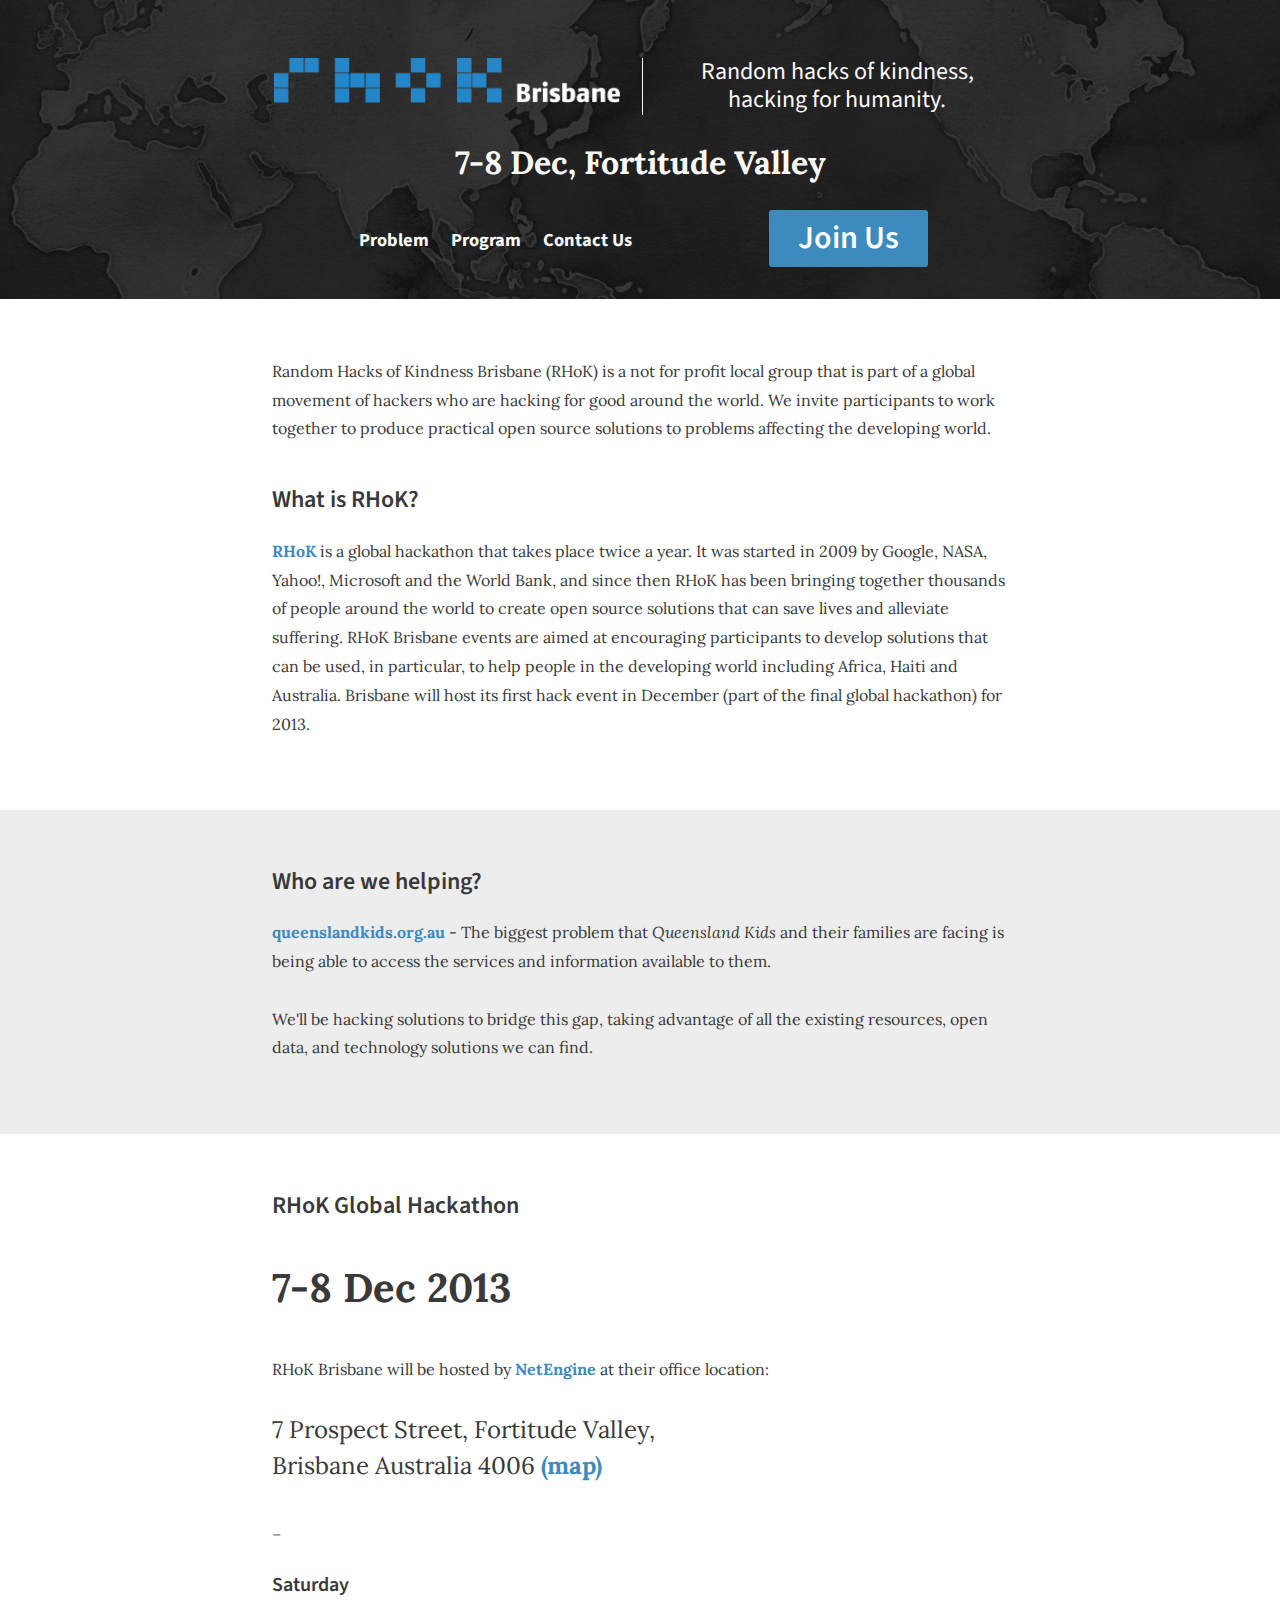
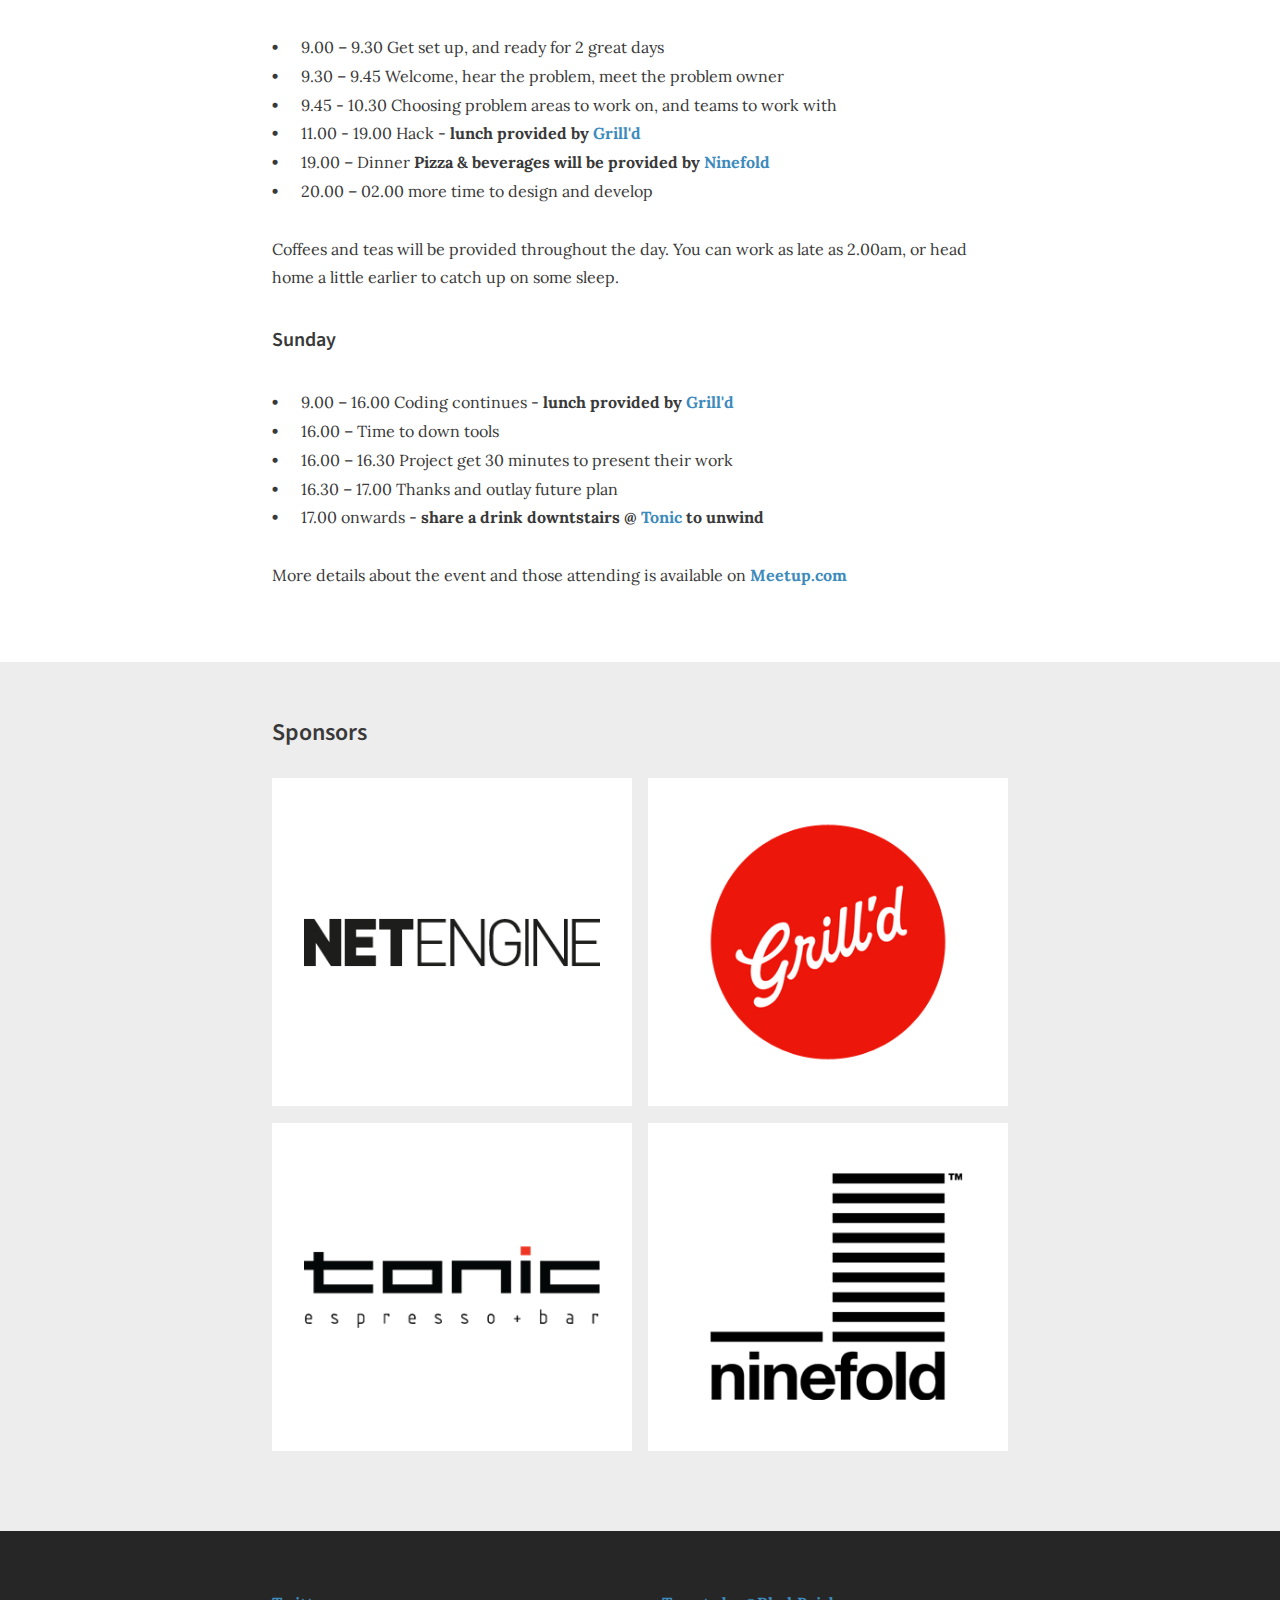
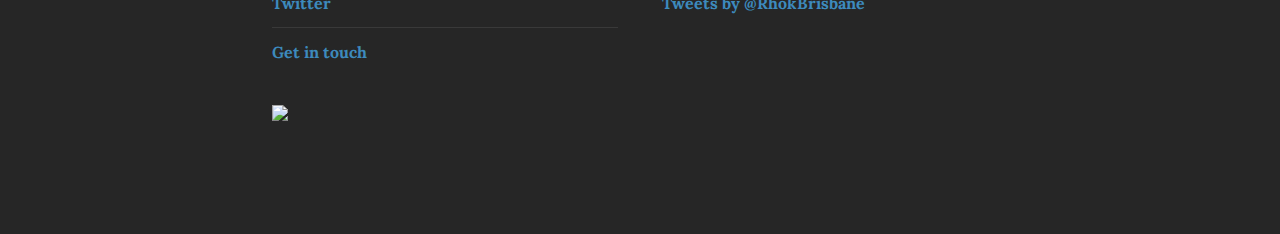
==== commit ddf54a3d: "Site updated to 44674f1" ====
--- a/index.html
+++ b/index.html
@@ -11,13 +11,13 @@
     <meta content='width=device-width, initial-scale=1.0' name='viewport'>
     <title>RHOK - Brisbane 2013</title>
     <link href="assets/images/favicon.ico" rel="icon" type="image/ico" />
-    <link href="assets/stylesheets/application.css?1386057064" media="screen" rel="stylesheet" type="text/css" />
+    <link href="assets/stylesheets/application.css?1386142653" media="screen" rel="stylesheet" type="text/css" />
   </head>
   <body>
     <header class='header' role='banner'>
       <div class='container hero-text'>
         <div class='one-half first'>
-          <a class="logo" href="/"><img src="assets/images/logo.png?1386057048" /></a>
+          <a class="logo" href="/"><img src="assets/images/logo.png?1386142632" /></a>
         </div>
         <div class='one-half last'>
           <p class='subtitle'>
@@ -26,13 +26,14 @@
         </div>
         <strong class='date'>7-8 Dec, Fortitude Valley</strong>
       </div>
-      <nav class='nav-menu'>
-        <div class='container'>
+      <div class='container'>
+        <a class="button join-button" target="_blank" href="http://www.meetup.com/Rhok-Brisbane/events/152761962/">Join Us</a>
+        <nav class='nav-menu'>
           <a href="#problem">Problem</a>
           <a href="#program">Program</a>
           <a href="#contactUs">Contact Us</a>
-        </div>
-      </nav>
+        </nav>
+      </div>
     </header>
     <article role='main'>
       <section class='first'>
@@ -130,10 +131,10 @@
         <div class='container'>
           <h2>Sponsors</h2>
           <div class='sponsor-links'>
-            <a title="NetEngine" target="_blank" class="sponsor-link" href="http://netengine.com.au/"><img src="assets/images/sponsors/netengine.png?1386057048" /></a>
-            <a title="Grill'd" target="_blank" class="sponsor-link" href="http://www.grilld.com.au/"><img src="assets/images/sponsors/grilld.png?1386057048" /></a>
-            <a title="TONIC Bar + Espresso" target="_blank" class="sponsor-link" href="http://tonicespressobar.cc/"><img src="assets/images/sponsors/tonic.png?1386057048" /></a>
-            <a title="Ruby on Rails App Hosting & Deployment - Ninefold" target="_blank" class="sponsor-link" href="http://ninefold.com/"><img src="assets/images/sponsors/ninefold.png?1386057048" /></a>
+            <a title="NetEngine" target="_blank" class="sponsor-link" href="http://netengine.com.au/"><img src="assets/images/sponsors/netengine.png?1386142632" /></a>
+            <a title="Grill'd" target="_blank" class="sponsor-link" href="http://www.grilld.com.au/"><img src="assets/images/sponsors/grilld.png?1386142632" /></a>
+            <a title="TONIC Bar + Espresso" target="_blank" class="sponsor-link" href="http://tonicespressobar.cc/"><img src="assets/images/sponsors/tonic.png?1386142632" /></a>
+            <a title="Ruby on Rails App Hosting & Deployment - Ninefold" target="_blank" class="sponsor-link" href="http://ninefold.com/"><img src="assets/images/sponsors/ninefold.png?1386142632" /></a>
           </div>
         </div>
       </section>
@@ -155,6 +156,6 @@
         </div>
       </section>
     </footer>
-    <script src="assets/javascripts/application.js?1386057048" type="text/javascript"></script>
+    <script src="assets/javascripts/application.js?1386142632" type="text/javascript"></script>
   </body>
 </html>
--- a/assets/stylesheets/application.css
+++ b/assets/stylesheets/application.css
@@ -1 +1 @@
-@charset "UTF-8";@import url(http://fonts.googleapis.com/css?family=Source+Sans+Pro:400,700|Lora);html,body,div,span,applet,object,iframe,h1,h2,h3,h4,h5,h6,p,blockquote,pre,a,abbr,acronym,address,big,cite,code,del,dfn,em,img,ins,kbd,q,s,samp,small,strike,strong,sub,sup,tt,var,b,u,i,center,dl,dt,dd,ol,ul,li,fieldset,form,label,legend,table,caption,tbody,tfoot,thead,tr,th,td,article,aside,canvas,details,embed,figure,figcaption,footer,header,hgroup,menu,nav,output,ruby,section,summary,time,mark,audio,video{margin:0;padding:0;border:0;font:inherit;font-size:100%;vertical-align:baseline}html{line-height:1}ol,ul{list-style:none}table{border-collapse:collapse;border-spacing:0}caption,th,td{text-align:left;font-weight:normal;vertical-align:middle}q,blockquote{quotes:none}q:before,q:after,blockquote:before,blockquote:after{content:"";content:none}a img{border:none}article,aside,details,figcaption,figure,footer,header,hgroup,menu,nav,section,summary{display:block}.clearfix,.sponsor-links,.header{zoom:1}.clearfix:before,.sponsor-links:before,.header:before,.clearfix:after,.sponsor-links:after,.header:after{content:'';display:inline-block;display:table;clear:both}.disabled{opacity:.25;pointer-events:none}.visible{display:block;visibility:visible;opacity:1;pointer-events:normal;width:auto;height:auto}.hidden{visibility:hidden;opacity:0;pointer-events:none;width:0;height:0;margin:0;padding:0}.box{margin-bottom:1.8em;padding:1.8em;position:relative}.box.no_margin{margin-bottom:0}.box-section{padding:1.8em;border-bottom-width:1px;border-bottom-style:solid}.box-section:last-child,.box-section.last{margin-bottom:1.8em}.right_button,.button,button,input[type="submit"],input[type="button"]{position:relative;display:inline-block;padding:0.45em 0.9em;width:auto;font-size:16px;font-weight:600;font-family:"Source Sans Pro", "Helvetica Neue", "Helvetica", "Trebuchet MS", "Arial", sans-serif;text-decoration:none;-webkit-font-smoothing:antialiased;border-radius:3px;border:none;-webkit-box-sizing:border-box;-moz-box-sizing:border-box;box-sizing:border-box}.right_button:hover,.button:hover,button:hover,input[type="submit"]:hover,input[type="button"]:hover{text-decoration:none;cursor:pointer}.right_button:active,.button:active,button:active,input[type="submit"]:active,input[type="button"]:active{opacity:.75}[disabled="disabled"].right_button,[disabled="disabled"].button,button[disabled="disabled"],input[disabled="disabled"][type="submit"],input[disabled="disabled"][type="button"],[disabled="disabled"].right_button:hover,[disabled="disabled"].button:hover,button[disabled="disabled"]:hover,input[disabled="disabled"][type="submit"]:hover,input[disabled="disabled"][type="button"]:hover,[disabled="disabled"].right_button:active,[disabled="disabled"].button:active,button[disabled="disabled"]:active,input[disabled="disabled"][type="submit"]:active,input[disabled="disabled"][type="button"]:active{opacity:.5;cursor:default}[class^="icon-"].right_button,[class^="icon-"].button,button[class^="icon-"],input[class^="icon-"][type="submit"],input[class^="icon-"][type="button"],[class*=" icon-"].right_button,[class*=" icon-"].button,button[class*=" icon-"],input[class*=" icon-"][type="submit"],input[class*=" icon-"][type="button"]{padding-left:2.3994em}[class^="icon-"].right_button:before,[class^="icon-"].button:before,button[class^="icon-"]:before,input[class^="icon-"][type="submit"]:before,input[class^="icon-"][type="button"]:before,[class*=" icon-"].right_button:before,[class*=" icon-"].button:before,button[class*=" icon-"]:before,input[class*=" icon-"][type="submit"]:before,input[class*=" icon-"][type="button"]:before{position:absolute;top:50%;left:0.9em;margin-top:-0.45em;width:0.9em;height:0.9em;line-height:0.9em}.icon-right.right_button,.icon-right.button,button.icon-right,input.icon-right[type="submit"],input.icon-right[type="button"]{padding-left:0.9em;padding-right:1.8em}.icon-right.right_button:before,.icon-right.button:before,button.icon-right:before,input.icon-right[type="submit"]:before,input.icon-right[type="button"]:before{left:auto;right:0.45em}.icon-only.right_button,.icon-only.button,button.icon-only,input.icon-only[type="submit"],input.icon-only[type="button"]{width:1.8em;padding:0}input[type="submit"]:hover{filter:progid:DXImageTransform.Microsoft.Alpha(Opacity=70);opacity:0.7}.right_button{float:right;margin-left:0.5em}.tab-buttons.buttons{margin:1.8em auto 0;text-align:center}.buttons .right_button,.buttons .button,.buttons button,.buttons input[type="submit"],.buttons input[type="button"]{margin:0;border-left-width:0;border-radius:0}.buttons .right_button:first-child,.buttons .button:first-child,.buttons button:first-child,.buttons input[type="submit"]:first-child,.buttons input[type="button"]:first-child{border-left-width:1px;-moz-border-radius-topleft:3px;-webkit-border-top-left-radius:3px;border-top-left-radius:3px;-moz-border-radius-bottomleft:3px;-webkit-border-bottom-left-radius:3px;border-bottom-left-radius:3px}.buttons .right_button:last-child,.buttons .button:last-child,.buttons button:last-child,.buttons input[type="submit"]:last-child,.buttons input[type="button"]:last-child,.buttons .last-child.right_button,.buttons .last-child.button,.buttons button.last-child,.buttons input.last-child[type="submit"],.buttons input.last-child[type="button"]{-moz-border-radius-topright:3px;-webkit-border-top-right-radius:3px;border-top-right-radius:3px;-moz-border-radius-bottomright:3px;-webkit-border-bottom-right-radius:3px;border-bottom-right-radius:3px}@media screen and (max-width: 900px){.buttons{margin:0}.buttons [class^="icon-"].right_button,.buttons [class^="icon-"].button,.buttons button[class^="icon-"],.buttons input[class^="icon-"][type="submit"],.buttons input[class^="icon-"][type="button"],.buttons [class*=" icon-"].right_button,.buttons [class*=" icon-"].button,.buttons button[class*=" icon-"],.buttons input[class*=" icon-"][type="submit"],.buttons input[class*=" icon-"][type="button"]{width:3.6em !important}.buttons [class^="icon-"].right_button:before,.buttons [class^="icon-"].button:before,.buttons button[class^="icon-"]:before,.buttons input[class^="icon-"][type="submit"]:before,.buttons input[class^="icon-"][type="button"]:before,.buttons [class*=" icon-"].right_button:before,.buttons [class*=" icon-"].button:before,.buttons button[class*=" icon-"]:before,.buttons input[class*=" icon-"][type="submit"]:before,.buttons input[class*=" icon-"][type="button"]:before{text-indent:0.54em !important;font-size:20px}}input[type='checkbox'],input[type='radio']{cursor:pointer;background:transparent;border:none;text-align:center;margin-right:0.5em;display:inline-block;vertical-align:middle}input[type='checkbox']+label,input[type='radio']+label{vertical-align:middle;display:inline-block;margin-top:-0.5em}.chzn-container{position:relative;display:inline-block;vertical-align:middle;zoom:1;*display:inline;-webkit-user-select:none;-moz-user-select:none;user-select:none}.chzn-container .chzn-drop{position:absolute;top:100%;left:-9999px;z-index:1010;width:100%;border:1px solid #dddddd;border-top:0;background:whitesmoke;-webkit-box-sizing:border-box;-moz-box-sizing:border-box;box-sizing:border-box}.chzn-container.chzn-with-drop .chzn-drop{left:0}.chzn-container a{cursor:pointer}.chzn-container-single .chzn-single{position:relative;display:block;overflow:hidden;padding:0 0 0 .5em;height:2em;border:1px solid #dddddd;border-radius:5px;background-color:whitesmoke;background-clip:padding-box;color:#444;text-decoration:none;white-space:nowrap;line-height:24px}.chzn-container-single .chzn-default{color:#999}.chzn-container-single .chzn-single span{display:block;overflow:hidden;margin-right:26px;text-overflow:ellipsis;white-space:nowrap}.chzn-container-single .chzn-single-with-deselect span{margin-right:3.5em}.chzn-container-single .chzn-single abbr{position:absolute;top:6px;right:26px;display:block;width:12px;height:12px;font-size:1px}.chzn-container-single .chzn-single abbr:hover{background-position:-42px -10px}.chzn-container-single.chzn-disabled .chzn-single abbr:hover{background-position:-42px -10px}.chzn-container-single .chzn-single div{position:absolute;top:0;right:0;display:block;width:1.5em;height:100%}.chzn-container-single .chzn-single div b{display:block;width:100%;height:100%}.chzn-container-single .chzn-search{position:relative;z-index:1010;margin:0;padding:3px 4px;white-space:nowrap}.chzn-container-single .chzn-search input{-webkit-box-sizing:border-box;-moz-box-sizing:border-box;box-sizing:border-box;margin:1px 0;padding:4px 20px 4px 5px;width:100%;height:auto;outline:0;border:1px solid #dddddd;font-size:1em;font-family:sans-serif;line-height:normal;border-radius:0}.chzn-container-single .chzn-drop{margin-top:-1px;border-radius:0 0 4px 4px;background-clip:padding-box}.chzn-container-single.chzn-container-single-nosearch .chzn-search{position:absolute;left:-9999px}.chzn-container .chzn-results{position:relative;overflow-x:hidden;overflow-y:auto;margin:0 4px 4px 0;padding:0 0 0 4px;max-height:240px;-webkit-overflow-scrolling:touch}.chzn-container .chzn-results li{display:none;margin:0;padding:5px 6px;list-style:none;line-height:1.8em}.chzn-container .chzn-results li:before{display:none}.chzn-container .chzn-results li.active-result{display:list-item;cursor:pointer}.chzn-container .chzn-results li.disabled-result{display:list-item;color:#ccc;cursor:default}.chzn-container .chzn-results li.highlighted{background-color:#3875d7;background-image:-webkit-gradient(linear, 50% 0%, 50% 100%, color-stop(20%, #3875d7), color-stop(90%, #2a62bc));background-image:-webkit-linear-gradient(#3875d7 20%, #2a62bc 90%);background-image:-moz-linear-gradient(#3875d7 20%, #2a62bc 90%);background-image:-o-linear-gradient(#3875d7 20%, #2a62bc 90%);background-image:linear-gradient(#3875d7 20%,#2a62bc 90%);color:whitesmoke}.chzn-container .chzn-results li.no-results{display:list-item;background:#f4f4f4}.chzn-container .chzn-results li.group-result{display:list-item;font-weight:bold;cursor:default}.chzn-container .chzn-results li.group-option{padding-left:1.8em}.chzn-container .chzn-results li em{font-style:normal;text-decoration:underline}.chzn-container-multi .chzn-choices{position:relative;overflow:hidden;-webkit-box-sizing:border-box;-moz-box-sizing:border-box;box-sizing:border-box;margin:0;padding:0;width:100%;height:auto !important;height:1%;border:1px solid #dddddd;background-color:whitesmoke;background-image:-webkit-gradient(linear, 50% 0%, 50% 100%, color-stop(1%, #eee), color-stop(15%, #f5f5f5));background-image:-webkit-linear-gradient(#eee 1%, #f5f5f5 15%);background-image:-moz-linear-gradient(#eee 1%, #f5f5f5 15%);background-image:-o-linear-gradient(#eee 1%, #f5f5f5 15%);background-image:linear-gradient(#eeeeee 1%,#f5f5f5 15%);cursor:text}.chzn-container-multi .chzn-choices li{float:left;list-style:none}.chzn-container-multi .chzn-choices li.search-field{margin:0;padding:0;white-space:nowrap}.chzn-container-multi .chzn-choices li.search-field input[type="text"]{margin:1px 0;padding:5px;height:1.8em;outline:0;border:0 !important;background:transparent !important;color:#666;font-size:100%;font-family:sans-serif;line-height:normal;border-radius:0}.chzn-container-multi .chzn-choices li.search-field .default{color:#999}.chzn-container-multi .chzn-choices li.search-choice{position:relative;margin:3px 0 3px 5px;padding:3px 20px 3px 5px;border:1px solid #dddddd;border-radius:3px;background-color:#e4e4e4;background-image:-webkit-gradient(linear, 50% 0%, 50% 100%, color-stop(20%, #f4f4f4), color-stop(50%, #f0f0f0), color-stop(52%, #e8e8e8), color-stop(100%, #eee));background-image:-webkit-linear-gradient(#f4f4f4 20%, #f0f0f0 50%, #e8e8e8 52%, #eee 100%);background-image:-moz-linear-gradient(#f4f4f4 20%, #f0f0f0 50%, #e8e8e8 52%, #eee 100%);background-image:-o-linear-gradient(#f4f4f4 20%, #f0f0f0 50%, #e8e8e8 52%, #eee 100%);background-image:linear-gradient(#f4f4f4 20%,#f0f0f0 50%,#e8e8e8 52%,#eeeeee 100%);background-clip:padding-box;color:#333;line-height:13px;cursor:default}.chzn-container-multi .chzn-choices li.search-choice .search-choice-close{position:absolute;top:4px;right:3px;display:block;width:12px;height:12px;font-size:1px}.chzn-container-multi .chzn-choices li.search-choice .search-choice-close:hover{background-position:-42px -10px}.chzn-container-multi .chzn-choices li.search-choice-disabled{padding-right:5px;border:1px solid #ccc;background-color:#e4e4e4;background-image:-webkit-gradient(linear, 50% 0%, 50% 100%, color-stop(20%, #f4f4f4), color-stop(50%, #f0f0f0), color-stop(52%, #e8e8e8), color-stop(100%, #eee));background-image:-webkit-linear-gradient(top, #f4f4f4 20%, #f0f0f0 50%, #e8e8e8 52%, #eee 100%);background-image:-moz-linear-gradient(top, #f4f4f4 20%, #f0f0f0 50%, #e8e8e8 52%, #eee 100%);background-image:-o-linear-gradient(top, #f4f4f4 20%, #f0f0f0 50%, #e8e8e8 52%, #eee 100%);background-image:linear-gradient(top, #f4f4f4 20%,#f0f0f0 50%,#e8e8e8 52%,#eeeeee 100%);color:#666}.chzn-container-multi .chzn-choices li.search-choice-focus{background:#d4d4d4}.chzn-container-multi .chzn-choices li.search-choice-focus .search-choice-close{background-position:-42px -10px}.chzn-container-multi .chzn-results{margin:0;padding:0}.chzn-container-multi .chzn-drop .result-selected{display:list-item;color:#ccc;cursor:default}.chzn-container-active .chzn-single{border:1px solid #5897fb}.chzn-container-active.chzn-with-drop .chzn-single{border:1px solid #dddddd;-moz-border-radius-bottomright:0;border-bottom-right-radius:0;-moz-border-radius-bottomleft:0;border-bottom-left-radius:0}.chzn-container-active.chzn-with-drop .chzn-single div{border-left:none;background:transparent}.chzn-container-active.chzn-with-drop .chzn-single div b{background-position:-1.5em 2px}.chzn-container-active .chzn-choices{border:1px solid #5897fb}.chzn-container-active .chzn-choices li.search-field input[type="text"]{color:#111 !important}.chzn-disabled{opacity:0.5 !important;cursor:default}.chzn-disabled .chzn-single{cursor:default}.chzn-disabled .chzn-choices .search-choice .search-choice-close{cursor:default}.chzn-rtl{text-align:right}.chzn-rtl .chzn-single{overflow:visible;padding:0 .5em 0 0}.chzn-rtl .chzn-single span{margin-right:0;margin-left:26px;direction:rtl}.chzn-rtl .chzn-single-with-deselect span{margin-left:3.5em}.chzn-rtl .chzn-single div{right:auto;left:3px}.chzn-rtl .chzn-single abbr{right:auto;left:26px}.chzn-rtl .chzn-choices li{float:right}.chzn-rtl .chzn-choices li.search-field input[type="text"]{direction:rtl}.chzn-rtl .chzn-choices li.search-choice{margin:3px 5px 3px 0;padding:3px 5px 3px 19px}.chzn-rtl .chzn-choices li.search-choice .search-choice-close{right:auto;left:4px}.chzn-rtl.chzn-container-single-nosearch .chzn-search,.chzn-rtl .chzn-drop{left:9999px}.chzn-rtl.chzn-container-single .chzn-results{margin:0 0 4px 4px;padding:0 4px 0 0}.chzn-rtl .chzn-results li.group-option{padding-right:1.8em;padding-left:0}.chzn-rtl.chzn-container-active.chzn-with-drop .chzn-single div{border-right:none}.chzn-rtl .chzn-search input[type="text"]{padding:4px 5px 4px 20px;direction:rtl}.chzn-rtl.chzn-container-single .chzn-single div b{background-position:6px 2px}.chzn-rtl.chzn-container-single.chzn-with-drop .chzn-single div b{background-position:-12px 2px}nav a{color:#fafafa}.header .one-half.last{border-color:#fafafa}.icon-list>li:before{color:#fafafa;background-color:#393939}footer[role="main"],.header{color:#fafafa;background-color:#262626}footer[role="main"] a:visited,nav a:visited{color:#ededed}section.second,section.sponsors{background-color:#ededed}.ruled-list>li,.icon-list>li{border-color:#d4d4d4}body{color:#393939}footer[role="main"] .ruled-list>li,footer[role="main"] .icon-list>li{border-color:#393939}input[type='text'],input[type="search"],input[type='tel'],input[type='email'],input[type='password'],input[type='url'],input[type='date'],input[type="number"],textarea{color:#262626;background-color:transparent;border-color:#d4d4d4}input[type='text']:hover,input[type="search"]:hover,input[type='tel']:hover,input[type='email']:hover,input[type='password']:hover,input[type='url']:hover,input[type='date']:hover,input[type="number"]:hover,textarea:hover{color:#262626;background-color:transparent;border-color:#3d8abd}input[type='text']:focus,input[type="search"]:focus,input[type='tel']:focus,input[type='email']:focus,input[type='password']:focus,input[type='url']:focus,input[type='date']:focus,input[type="number"]:focus,textarea:focus{color:#262626;background-color:transparent;border-color:#3f599d}a,nav a:hover,nav a.active{color:#3d8abd}a:visited{color:#213054}a:hover{color:#ed1d23}.span-1{-webkit-box-sizing:border-box;-moz-box-sizing:border-box;box-sizing:border-box;display:inline-block;vertical-align:top;width:4.16667%;margin-right:-0.25em;padding:0 1.35em}.span-2{-webkit-box-sizing:border-box;-moz-box-sizing:border-box;box-sizing:border-box;display:inline-block;vertical-align:top;width:8.33333%;margin-right:-0.25em;padding:0 1.35em}.span-3{-webkit-box-sizing:border-box;-moz-box-sizing:border-box;box-sizing:border-box;display:inline-block;vertical-align:top;width:12.5%;margin-right:-0.25em;padding:0 1.35em}.span-4{-webkit-box-sizing:border-box;-moz-box-sizing:border-box;box-sizing:border-box;display:inline-block;vertical-align:top;width:16.66667%;margin-right:-0.25em;padding:0 1.35em}.span-5{-webkit-box-sizing:border-box;-moz-box-sizing:border-box;box-sizing:border-box;display:inline-block;vertical-align:top;width:20.83333%;margin-right:-0.25em;padding:0 1.35em}.span-6,.one-quarter{-webkit-box-sizing:border-box;-moz-box-sizing:border-box;box-sizing:border-box;display:inline-block;vertical-align:top;width:25%;margin-right:-0.25em;padding:0 1.35em}.span-7{-webkit-box-sizing:border-box;-moz-box-sizing:border-box;box-sizing:border-box;display:inline-block;vertical-align:top;width:29.16667%;margin-right:-0.25em;padding:0 1.35em}.span-8,.one-third{-webkit-box-sizing:border-box;-moz-box-sizing:border-box;box-sizing:border-box;display:inline-block;vertical-align:top;width:33.33333%;margin-right:-0.25em;padding:0 1.35em}.span-9{-webkit-box-sizing:border-box;-moz-box-sizing:border-box;box-sizing:border-box;display:inline-block;vertical-align:top;width:37.5%;margin-right:-0.25em;padding:0 1.35em}.span-10{-webkit-box-sizing:border-box;-moz-box-sizing:border-box;box-sizing:border-box;display:inline-block;vertical-align:top;width:41.66667%;margin-right:-0.25em;padding:0 1.35em}.span-11{-webkit-box-sizing:border-box;-moz-box-sizing:border-box;box-sizing:border-box;display:inline-block;vertical-align:top;width:45.83333%;margin-right:-0.25em;padding:0 1.35em}.span-12,.one-half{-webkit-box-sizing:border-box;-moz-box-sizing:border-box;box-sizing:border-box;display:inline-block;vertical-align:top;width:50%;margin-right:-0.25em;padding:0 1.35em}.span-13{-webkit-box-sizing:border-box;-moz-box-sizing:border-box;box-sizing:border-box;display:inline-block;vertical-align:top;width:54.16667%;margin-right:-0.25em;padding:0 1.35em}.span-14{-webkit-box-sizing:border-box;-moz-box-sizing:border-box;box-sizing:border-box;display:inline-block;vertical-align:top;width:58.33333%;margin-right:-0.25em;padding:0 1.35em}.span-15{-webkit-box-sizing:border-box;-moz-box-sizing:border-box;box-sizing:border-box;display:inline-block;vertical-align:top;width:62.5%;margin-right:-0.25em;padding:0 1.35em}.span-16{-webkit-box-sizing:border-box;-moz-box-sizing:border-box;box-sizing:border-box;display:inline-block;vertical-align:top;width:66.66667%;margin-right:-0.25em;padding:0 1.35em}.span-17{-webkit-box-sizing:border-box;-moz-box-sizing:border-box;box-sizing:border-box;display:inline-block;vertical-align:top;width:70.83333%;margin-right:-0.25em;padding:0 1.35em}.span-18,.three-quarters{-webkit-box-sizing:border-box;-moz-box-sizing:border-box;box-sizing:border-box;display:inline-block;vertical-align:top;width:75%;margin-right:-0.25em;padding:0 1.35em}.span-19{-webkit-box-sizing:border-box;-moz-box-sizing:border-box;box-sizing:border-box;display:inline-block;vertical-align:top;width:79.16667%;margin-right:-0.25em;padding:0 1.35em}.span-20{-webkit-box-sizing:border-box;-moz-box-sizing:border-box;box-sizing:border-box;display:inline-block;vertical-align:top;width:83.33333%;margin-right:-0.25em;padding:0 1.35em}.span-21{-webkit-box-sizing:border-box;-moz-box-sizing:border-box;box-sizing:border-box;display:inline-block;vertical-align:top;width:87.5%;margin-right:-0.25em;padding:0 1.35em}.span-22{-webkit-box-sizing:border-box;-moz-box-sizing:border-box;box-sizing:border-box;display:inline-block;vertical-align:top;width:91.66667%;margin-right:-0.25em;padding:0 1.35em}.span-23{-webkit-box-sizing:border-box;-moz-box-sizing:border-box;box-sizing:border-box;display:inline-block;vertical-align:top;width:95.83333%;margin-right:-0.25em;padding:0 1.35em}.span-24{-webkit-box-sizing:border-box;-moz-box-sizing:border-box;box-sizing:border-box;display:inline-block;vertical-align:top;width:100%;margin-right:-0.25em;padding:0 1.35em}.one-half:nth-child(odd){padding-left:0;padding-right:1.35em}.one-half:nth-child(even){padding-right:0;padding-left:1.35em}.one-half.number-0,.one-half.number-2{padding-left:0}.one-half.number-1,.one-half.number-3{padding-right:0}.one-half.first{padding-left:0;padding-right:1.35em}.one-half.last{padding-right:0;padding-left:1.35em}.one-third{padding:0 0.9em}.one-third:last-child{padding:0 0.9em}.one-third:nth-child(3n+3){padding-right:0;padding-left:1.8009em}.one-third:nth-child(3n+1){padding-left:0;padding-right:1.8009em}.one-third.first{padding-left:0}.one-third.last{padding-right:0;padding-left:0.9em}.one-third.second{padding:0 1.8009em}.one-quarter:nth-child(4n+1){padding-left:0;padding-right:2.025em}.one-quarter:nth-child(4n+4){padding-right:0;padding-left:2.025em}.one-quarter:nth-child(4n+2){padding:0 1.35em 0 0.675em}.one-quarter:nth-child(4n+3){padding:0 0.675em 0 1.35em}.one-quarter.first{padding-left:0;padding-right:2.025em}.one-quarter.last{padding-right:0;padding-left:2.025em}.three-quarters.first{padding-left:0;padding-right:2.025em}.three-quarters.last{padding-right:0;padding-left:2.025em}@media screen and (max-width: 900px){.one-third:not(.no-break),.one-quarter:not(.no-break){width:50%;padding-left:1.35em;padding-right:1.35em}.one-third:not(.no-break):nth-child(odd),.one-quarter:not(.no-break):nth-child(odd){padding-left:0}.one-third:not(.no-break):nth-child(even),.one-quarter:not(.no-break):nth-child(even){padding-right:0}.three-quarters:not(.no-break),.three-quarters+.one-quarter:not(.no-break),.two-thirds:not(.no-break),.two-thirds+.one-third:not(.no-break){width:100%;padding-left:0;padding-right:0}.one-half .one-quarter:not(.no-break),.one-half .three-quarters:not(.no-break){padding-left:1.35em;padding-right:1.35em}.one-half .one-quarter:not(.no-break).first,.one-half .three-quarters:not(.no-break).first{padding-left:0}.one-half .one-quarter:not(.no-break).last,.one-half .three-quarters:not(.no-break).last{padding-right:0}.one-half .one-quarter{width:25%}.one-half .three-quarters{width:75%}}@media screen and (max-width: 690px){.one-half,.one-third,.two-thirds,.one-quarter,.three-quarters{width:100% !important;padding-left:0 !important;padding-right:0 !important}.one-half .one-quarter{width:25%}.one-half .three-quarters{width:75%}}@font-face{font-family:'Icons';src:url("../fonts/icomoon.eot");src:url("../fonts/icomoon.eot?#iefix") format("embedded-opentype"),url("../fonts/icomoon.woff") format("woff"),url("../fonts/icomoon.ttf") format("truetype"),url("../fonts/icomoon.svg#icomoon") format("svg");font-weight:normal;font-style:normal}[data-icon]:before{content:attr(data-icon)}[data-icon]:before,[class*="icon-"]:before{font-family:'Icons';speak:none;font-style:normal;font-weight:normal;font-variant:normal;text-transform:none;line-height:1;-webkit-font-smoothing:antialiased;margin-right:0.5em}.icon-in-circle{position:relative;padding-left:2.7em}.icon-in-circle:before{position:absolute;top:0;left:0;text-align:center;width:1.8em;height:1.8em;line-height:1.8em;-webkit-border-radius:50%;-moz-border-radius:50%;-ms-border-radius:50%;-o-border-radius:50%;border-radius:50%}.icon-only{display:inline-block;vertical-align:middle;position:relative;text-indent:9999em;width:1.8em;height:1.8em;line-height:1.8em;white-space:nowrap;overflow:hidden}.icon-only:before{position:absolute;top:0;left:0;right:0;text-align:center;width:1.8em;height:1.8em;line-height:1.8em;text-indent:0}.icon-monogram:before{content:"\e000"}.icon-arrow-left:before{content:"\e001"}.icon-arrow-down:before{content:"\e002"}.icon-arrow-up:before{content:"\e003"}.icon-arrow-right:before{content:"\e004"}.icon-arrow-left-2:before{content:"\e005"}.icon-arrow-down-2:before{content:"\e006"}.icon-arrow-up-2:before{content:"\e007"}.icon-arrow-right-2:before{content:"\e008"}.icon-twitter:before{content:"\e009"}.icon-facebook:before{content:"\e00a"}.icon-linkedin:before{content:"\e00b"}.icon-googleplus:before{content:"\e00c"}.icon-mail:before{content:"\e00d"}.icon-earth:before{content:"\e00e"}.icon-user:before{content:"\e00f"}.icon-tools:before{content:"\e010"}.icon-map:before{content:"\e011"}.icon-location:before{content:"\e012"}.icon-search:before{content:"\e013"}.icon-calendar:before{content:"\e014"}.icon-cancel-circle:before{content:"\e015"}ol,ul,dir{font-size:inherit;padding:0;margin-bottom:1.8em;list-style:none}ol li,ul li,dir li{display:block;padding-left:1.8em;position:relative}ol li:before,ul li:before,dir li:before{display:block;position:absolute;left:0;top:0;width:1.5em;line-height:1.8em;font-weight:bold}ol ul li:before,ul ul li:before,dir ul li:before{content:"-"}menu{margin-bottom:1.8em;list-style:none}.ruled-list,.icon-list{margin-top:-0.6em}.ruled-list>li,.icon-list>li{border-top-width:1px;border-top-style:solid;padding:0.6em 0;position:relative}.ruled-list>li:before,.icon-list>li:before{display:none}.ruled-list>li:first-child,.icon-list>li:first-child{border-top:none}.ruled-list ul,.icon-list ul{margin-bottom:0}.ruled-list label,.icon-list label{line-height:1.8em}.icon-list>li{padding-left:3.5991em}.icon-list>li:before{display:block;position:absolute;left:0;top:0.99em;text-align:center;font-weight:400;font-size:0.75em;line-height:2.16em;width:2.16em !important;-webkit-border-radius:50%;-moz-border-radius:50%;-ms-border-radius:50%;-o-border-radius:50%;border-radius:50%}ol.icon-list li:before{font-family:"Source Sans Pro", "Helvetica Neue", "Helvetica", "Trebuchet MS", "Arial", sans-serif}ul{list-style:none}ul li:before{content:"•"}ul.no-dot li{padding-left:0}ul.no-dot li:before{content:""}ol{list-style:decimal;counter-reset:item}ol li:before{content:counter(item);counter-increment:item}dir{list-style:none}dir li:before{content:"»"}dl{list-style:none}dl dt{font-weight:700;font-size:0.8em;text-transform:uppercase;border-bottom:1px solid whitesmoke}dl dd{margin-bottom:0.9em}.flash{position:fixed;z-index:5;top:0;left:0;right:0;padding:2.3994em;text-align:center;-webkit-box-sizing:border-box;-moz-box-sizing:border-box;box-sizing:border-box;-webkit-transition:all 0.5s linear;-moz-transition:all 0.5s linear;-o-transition:all 0.5s linear;transition:all 0.5s linear}.flash:hover{cursor:pointer}.flash.hidden{-webkit-transition:all 0.5s linear;-moz-transition:all 0.5s linear;-o-transition:all 0.5s linear;transition:all 0.5s linear}.flash-overlay{position:fixed;z-index:5 -1;top:0;left:0;right:0;bottom:0}.flash-overlay.hidden{-webkit-transition:all 0.5s linear;-moz-transition:all 0.5s linear;-o-transition:all 0.5s linear;transition:all 0.5s linear}.no-data{position:absolute;top:50%;left:0;right:0;margin-top:-0.5em;padding:0 2em;text-align:center;font-style:italic;opacity:.75}input[type="range"]{border:none;height:1em;border-radius:0.5em;-webkit-appearance:none}input[type="range"]:hover{-webkit-appearance:none}input[type="range"]::-webkit-slider-thumb{-webkit-appearance:none;border-radius:50%;width:0.8em;height:0.8em}input[type="range"]::-webkit-slider-thumb:hover{-webkit-appearance:none}.ui-slider{position:relative;text-align:left}.ui-slider-horizontal{height:1.4em;border:1px solid;margin:0;margin-bottom:-0.4em;-webkit-border-radius:0.7em;-moz-border-radius:0.7em;-ms-border-radius:0.7em;-o-border-radius:0.7em;border-radius:0.7em}.ui-slider-handle{border:1px solid}.ui-slider-horizontal .ui-slider-handle{top:0.05em;margin-left:-.5em;outline:none}.ui-slider .ui-slider-handle{position:absolute;z-index:2;width:1em;height:1em;cursor:default;-webkit-border-radius:50%;-moz-border-radius:50%;-ms-border-radius:50%;-o-border-radius:50%;border-radius:50%}.slider-with-input .slider{display:inline-block;-webkit-box-sizing:border-box;-moz-box-sizing:border-box;box-sizing:border-box;width:60%;margin-right:10%}.slider-with-input input{display:inline-block;-webkit-box-sizing:border-box;-moz-box-sizing:border-box;box-sizing:border-box;width:30%}input[type='text'],input[type="search"],input[type='tel'],input[type='email'],input[type='password'],input[type='url'],input[type='date'],input[type="number"],textarea{-webkit-appearance:none;width:100%;padding:0.6em;line-height:1.35em;background:transparent;outline:0;font-family:"Source Sans Pro", "Helvetica Neue", "Helvetica", "Trebuchet MS", "Arial", sans-serif;font-size:16px;font-weight:300;border-width:0.2em;margin-top:0;margin-bottom:1.8em;border-style:solid;-webkit-box-shadow:none;-moz-box-shadow:none;box-shadow:none;-webkit-box-sizing:border-box;-moz-box-sizing:border-box;box-sizing:border-box;-webkit-border-radius:3px;-moz-border-radius:3px;-ms-border-radius:3px;-o-border-radius:3px;border-radius:3px;-webkit-transition:border-color 0.5s;-moz-transition:border-color 0.5s;-o-transition:border-color 0.5s;transition:border-color 0.5s}::-webkit-input-placeholder{font-weight:300;font-family:"Source Sans Pro", "Helvetica Neue", "Helvetica", "Trebuchet MS", "Arial", sans-serif}:-moz-placeholder{font-weight:300;font-family:"Source Sans Pro", "Helvetica Neue", "Helvetica", "Trebuchet MS", "Arial", sans-serif}::-moz-placeholder{font-weight:300;font-family:"Source Sans Pro", "Helvetica Neue", "Helvetica", "Trebuchet MS", "Arial", sans-serif}:-ms-input-placeholder{font-weight:300;font-family:"Source Sans Pro", "Helvetica Neue", "Helvetica", "Trebuchet MS", "Arial", sans-serif}input[type="search"]::-webkit-search-cancel-button{-webkit-appearance:none}html{line-height:1.8em;font-size:16px;font-family:"Lora", "Droid Serif", "Georgia", "Times New Roman", serif;font-weight:400;-webkit-font-smoothing:antialiased;text-rendering:optimizeLegibility}h1,h2,h3,h4,h5,h6{font-weight:700;font-family:"Source Sans Pro", "Helvetica Neue", "Helvetica", "Trebuchet MS", "Arial", sans-serif;line-height:1.2em;margin:1.8em 0 0.9em}h1:first-child,h2:first-child,h3:first-child,h4:first-child,h5:first-child,h6:first-child{margin-top:0}h1:last-child,h2:last-child,h3:last-child,h4:last-child,h5:last-child,h6:last-child{margin-bottom:0}h1{font-size:3em}h1+h2{margin-top:0}h2+h3{margin-top:0}h2{font-weight:600;font-size:1.5em}h3{font-weight:600;font-size:1.25em;margin-bottom:1.8em}h4{font-size:0.8em;font-weight:700;text-transform:uppercase;margin-bottom:0.9em}p{margin-bottom:1.8em}p:last-child{margin-bottom:0}strong,b{font-weight:bold}em,i{font-style:italic}code,pre,var{font-family:monospace}hr{display:block;border:none;background:none;height:0.6em;line-height:0.9em;margin-bottom:0.9em}hr:before{content:"–"}label{font-size:0.8em;text-transform:uppercase;font-weight:400;vertical-align:middle;font-family:"Source Sans Pro", "Helvetica Neue", "Helvetica", "Trebuchet MS", "Arial", sans-serif}blockquote{padding-left:2em;position:relative;font-style:italic}blockquote:before{content:"\201C";position:absolute;left:0;top:0.15em;font-size:3em;font-style:normal}a{text-decoration:none;-webkit-transition:all 0.2s linear;-moz-transition:all 0.2s linear;-o-transition:all 0.2s linear;transition:all 0.2s linear;font-weight:700}small{font-size:0.8em}.container{margin:auto;padding:0 2.7em;max-width:46em}section{padding:3.6em 0 4.5em}img{display:inline-block;max-width:100%}article[role="main"]{min-height:20em}strong.date{display:block;font-size:2em;margin:.5em 0 -1em;line-height:1.35em}article strong.date{font-size:2.5em;margin:1em 0}.address{font-size:1.5em;line-height:1.5em}.sponsor-links{margin:0 -.5em}.sponsor-link{display:inline-block;max-width:50%;background:white;margin-right:-.25em;border:0.5em solid #ededed;border-bottom-width:0;padding:1em 2em;-webkit-box-sizing:border-box;-moz-box-sizing:border-box;box-sizing:border-box}.sponsor-link:hover{background:#aaa}.sponsor-link img{display:block;margin:auto}@media screen and (max-width: 690px){.sponsor-link{display:block;max-width:1000px;padding:0 1.5em;border-bottom-width:.5em}}form input{margin-bottom:0.75em}form footer{border-top-width:1px;border-top-style:solid;padding-top:0.9em;margin-top:0.6em;min-height:2.25em}form footer ul{margin-bottom:0}.animated{-webkit-animation-fill-mode:both;-moz-animation-fill-mode:both;-ms-animation-fill-mode:both;-o-animation-fill-mode:both;animation-fill-mode:both;-webkit-animation-duration:1s;-moz-animation-duration:1s;-ms-animation-duration:1s;-o-animation-duration:1s;animation-duration:1s}.animated.hinge{-webkit-animation-duration:2s;-moz-animation-duration:2s;-ms-animation-duration:2s;-o-animation-duration:2s;animation-duration:2s}@-webkit-keyframes shake{0%,100%{-webkit-transform:translateX(0)}10%,30%,50%,70%,90%{-webkit-transform:translateX(-10px)}20%,40%,60%,80%{-webkit-transform:translateX(10px)}}@-moz-keyframes shake{0%,100%{-moz-transform:translateX(0)}10%,30%,50%,70%,90%{-moz-transform:translateX(-10px)}20%,40%,60%,80%{-moz-transform:translateX(10px)}}@-o-keyframes shake{0%,100%{-o-transform:translateX(0)}10%,30%,50%,70%,90%{-o-transform:translateX(-10px)}20%,40%,60%,80%{-o-transform:translateX(10px)}}@keyframes shake{0%,100%{transform:translateX(0)}10%,30%,50%,70%,90%{transform:translateX(-10px)}20%,40%,60%,80%{transform:translateX(10px)}}.shake{-webkit-animation-name:shake;-moz-animation-name:shake;-o-animation-name:shake;animation-name:shake}@-webkit-keyframes bounce{0%,20%,50%,80%,100%{-webkit-transform:translateY(0)}40%{-webkit-transform:translateY(-30px)}60%{-webkit-transform:translateY(-15px)}}@-moz-keyframes bounce{0%,20%,50%,80%,100%{-moz-transform:translateY(0)}40%{-moz-transform:translateY(-30px)}60%{-moz-transform:translateY(-15px)}}@-o-keyframes bounce{0%,20%,50%,80%,100%{-o-transform:translateY(0)}40%{-o-transform:translateY(-30px)}60%{-o-transform:translateY(-15px)}}@keyframes bounce{0%,20%,50%,80%,100%{transform:translateY(0)}40%{transform:translateY(-30px)}60%{transform:translateY(-15px)}}.bounce{-webkit-animation-name:bounce;-moz-animation-name:bounce;-o-animation-name:bounce;animation-name:bounce}@-webkit-keyframes swing{20%,40%,60%,80%,100%{-webkit-transform-origin:top center}20%{-webkit-transform:rotate(15deg)}40%{-webkit-transform:rotate(-10deg)}60%{-webkit-transform:rotate(5deg)}80%{-webkit-transform:rotate(-5deg)}100%{-webkit-transform:rotate(0deg)}}@-moz-keyframes swing{20%{-moz-transform:rotate(15deg)}40%{-moz-transform:rotate(-10deg)}60%{-moz-transform:rotate(5deg)}80%{-moz-transform:rotate(-5deg)}100%{-moz-transform:rotate(0deg)}}@-o-keyframes swing{20%{-o-transform:rotate(15deg)}40%{-o-transform:rotate(-10deg)}60%{-o-transform:rotate(5deg)}80%{-o-transform:rotate(-5deg)}100%{-o-transform:rotate(0deg)}}@keyframes swing{20%{transform:rotate(15deg)}40%{transform:rotate(-10deg)}60%{transform:rotate(5deg)}80%{transform:rotate(-5deg)}100%{transform:rotate(0deg)}}.swing{-webkit-transform-origin:top center;-moz-transform-origin:top center;-o-transform-origin:top center;transform-origin:top center;-webkit-animation-name:swing;-moz-animation-name:swing;-o-animation-name:swing;animation-name:swing}@-webkit-keyframes wobble{0%{-webkit-transform:translateX(0%)}15%{-webkit-transform:translateX(-25%) rotate(-5deg)}30%{-webkit-transform:translateX(20%) rotate(3deg)}45%{-webkit-transform:translateX(-15%) rotate(-3deg)}60%{-webkit-transform:translateX(10%) rotate(2deg)}75%{-webkit-transform:translateX(-5%) rotate(-1deg)}100%{-webkit-transform:translateX(0%)}}@-moz-keyframes wobble{0%{-moz-transform:translateX(0%)}15%{-moz-transform:translateX(-25%) rotate(-5deg)}30%{-moz-transform:translateX(20%) rotate(3deg)}45%{-moz-transform:translateX(-15%) rotate(-3deg)}60%{-moz-transform:translateX(10%) rotate(2deg)}75%{-moz-transform:translateX(-5%) rotate(-1deg)}100%{-moz-transform:translateX(0%)}}@-o-keyframes wobble{0%{-o-transform:translateX(0%)}15%{-o-transform:translateX(-25%) rotate(-5deg)}30%{-o-transform:translateX(20%) rotate(3deg)}45%{-o-transform:translateX(-15%) rotate(-3deg)}60%{-o-transform:translateX(10%) rotate(2deg)}75%{-o-transform:translateX(-5%) rotate(-1deg)}100%{-o-transform:translateX(0%)}}@keyframes wobble{0%{transform:translateX(0%)}15%{transform:translateX(-25%) rotate(-5deg)}30%{transform:translateX(20%) rotate(3deg)}45%{transform:translateX(-15%) rotate(-3deg)}60%{transform:translateX(10%) rotate(2deg)}75%{transform:translateX(-5%) rotate(-1deg)}100%{transform:translateX(0%)}}.wobble{-webkit-animation-name:wobble;-moz-animation-name:wobble;-o-animation-name:wobble;animation-name:wobble}@-webkit-keyframes pulse{0%{-webkit-transform:scale(1)}50%{-webkit-transform:scale(1.1)}100%{-webkit-transform:scale(1)}}@-moz-keyframes pulse{0%{-moz-transform:scale(1)}50%{-moz-transform:scale(1.1)}100%{-moz-transform:scale(1)}}@-o-keyframes pulse{0%{-o-transform:scale(1)}50%{-o-transform:scale(1.1)}100%{-o-transform:scale(1)}}@keyframes pulse{0%{transform:scale(1)}50%{transform:scale(1.1)}100%{transform:scale(1)}}.pulse{-webkit-animation-name:pulse;-moz-animation-name:pulse;-o-animation-name:pulse;animation-name:pulse}@-webkit-keyframes flip{0%{-webkit-transform:perspective(400px) rotateY(0);-webkit-animation-timing-function:ease-out}40%{-webkit-transform:perspective(400px) translateZ(150px) rotateY(170deg);-webkit-animation-timing-function:ease-out}50%{-webkit-transform:perspective(400px) translateZ(150px) rotateY(190deg) scale(1);-webkit-animation-timing-function:ease-in}80%{-webkit-transform:perspective(400px) rotateY(360deg) scale(0.95);-webkit-animation-timing-function:ease-in}100%{-webkit-transform:perspective(400px) scale(1);-webkit-animation-timing-function:ease-in}}@-moz-keyframes flip{0%{-moz-transform:perspective(400px) rotateY(0);-moz-animation-timing-function:ease-out}40%{-moz-transform:perspective(400px) translateZ(150px) rotateY(170deg);-moz-animation-timing-function:ease-out}50%{-moz-transform:perspective(400px) translateZ(150px) rotateY(190deg) scale(1);-moz-animation-timing-function:ease-in}80%{-moz-transform:perspective(400px) rotateY(360deg) scale(0.95);-moz-animation-timing-function:ease-in}100%{-moz-transform:perspective(400px) scale(1);-moz-animation-timing-function:ease-in}}@-o-keyframes flip{0%{-o-transform:perspective(400px) rotateY(0);-o-animation-timing-function:ease-out}40%{-o-transform:perspective(400px) translateZ(150px) rotateY(170deg);-o-animation-timing-function:ease-out}50%{-o-transform:perspective(400px) translateZ(150px) rotateY(190deg) scale(1);-o-animation-timing-function:ease-in}80%{-o-transform:perspective(400px) rotateY(360deg) scale(0.95);-o-animation-timing-function:ease-in}100%{-o-transform:perspective(400px) scale(1);-o-animation-timing-function:ease-in}}@keyframes flip{0%{transform:perspective(400px) rotateY(0);animation-timing-function:ease-out}40%{transform:perspective(400px) translateZ(150px) rotateY(170deg);animation-timing-function:ease-out}50%{transform:perspective(400px) translateZ(150px) rotateY(190deg) scale(1);animation-timing-function:ease-in}80%{transform:perspective(400px) rotateY(360deg) scale(0.95);animation-timing-function:ease-in}100%{transform:perspective(400px) scale(1);animation-timing-function:ease-in}}.flip{-webkit-transform-style:preserve-3d;-moz-transform-style:preserve-3d;-o-transform-style:preserve-3d;transform-style:preserve-3d;-webkit-backface-visibility:visible !important;-webkit-animation-name:flip;-moz-backface-visibility:visible !important;-moz-animation-name:flip;-o-backface-visibility:visible !important;-o-animation-name:flip;backface-visibility:visible !important;animation-name:flip}@-webkit-keyframes flipInX{0%{-webkit-transform:perspective(400px) rotateX(90deg);opacity:0}40%{-webkit-transform:perspective(400px) rotateX(-10deg)}70%{-webkit-transform:perspective(400px) rotateX(10deg)}100%{-webkit-transform:perspective(400px) rotateX(0deg);opacity:1}}@-moz-keyframes flipInX{0%{-moz-transform:perspective(400px) rotateX(90deg);opacity:0}40%{-moz-transform:perspective(400px) rotateX(-10deg)}70%{-moz-transform:perspective(400px) rotateX(10deg)}100%{-moz-transform:perspective(400px) rotateX(0deg);opacity:1}}@-o-keyframes flipInX{0%{-o-transform:perspective(400px) rotateX(90deg);opacity:0}40%{-o-transform:perspective(400px) rotateX(-10deg)}70%{-o-transform:perspective(400px) rotateX(10deg)}100%{-o-transform:perspective(400px) rotateX(0deg);opacity:1}}@keyframes flipInX{0%{transform:perspective(400px) rotateX(90deg);opacity:0}40%{transform:perspective(400px) rotateX(-10deg)}70%{transform:perspective(400px) rotateX(10deg)}100%{transform:perspective(400px) rotateX(0deg);opacity:1}}.flipInX{-webkit-backface-visibility:visible !important;-webkit-animation-name:flipInX;-moz-backface-visibility:visible !important;-moz-animation-name:flipInX;-o-backface-visibility:visible !important;-o-animation-name:flipInX;backface-visibility:visible !important;animation-name:flipInX}@-webkit-keyframes flipOutX{0%{-webkit-transform:perspective(400px) rotateX(0deg);opacity:1}100%{-webkit-transform:perspective(400px) rotateX(90deg);opacity:0}}@-moz-keyframes flipOutX{0%{-moz-transform:perspective(400px) rotateX(0deg);opacity:1}100%{-moz-transform:perspective(400px) rotateX(90deg);opacity:0}}@-o-keyframes flipOutX{0%{-o-transform:perspective(400px) rotateX(0deg);opacity:1}100%{-o-transform:perspective(400px) rotateX(90deg);opacity:0}}@keyframes flipOutX{0%{transform:perspective(400px) rotateX(0deg);opacity:1}100%{transform:perspective(400px) rotateX(90deg);opacity:0}}.flipOutX{-webkit-animation-name:flipOutX;-webkit-backface-visibility:visible !important;-moz-animation-name:flipOutX;-moz-backface-visibility:visible !important;-o-animation-name:flipOutX;-o-backface-visibility:visible !important;animation-name:flipOutX;backface-visibility:visible !important}@-webkit-keyframes fadeIn{0%{opacity:0}100%{opacity:1}}@-moz-keyframes fadeIn{0%{opacity:0}100%{opacity:1}}@-o-keyframes fadeIn{0%{opacity:0}100%{opacity:1}}@keyframes fadeIn{0%{opacity:0}100%{opacity:1}}.fadeIn{-webkit-animation-name:fadeIn;-moz-animation-name:fadeIn;-o-animation-name:fadeIn;animation-name:fadeIn}@-webkit-keyframes fadeInWithOpacity{0%{opacity:0}100%{opacity:0.7}}@-moz-keyframes fadeInWithOpacity{0%{opacity:0}100%{opacity:0.7}}@-o-keyframes fadeInWithOpacity{0%{opacity:0}100%{opacity:0.7}}@keyframes fadeInWithOpacity{0%{opacity:0}100%{opacity:0.7}}.fadeInWithOpacity{-webkit-animation-name:fadeInWithOpacity;-moz-animation-name:fadeInWithOpacity;-o-animation-name:fadeInWithOpacity;animation-name:fadeInWithOpacity}@-webkit-keyframes fadeInDown{0%{opacity:0;-webkit-transform:translateY(-20px)}100%{opacity:1;-webkit-transform:translateY(0)}}@-moz-keyframes fadeInDown{0%{opacity:0;-moz-transform:translateY(-20px)}100%{opacity:1;-moz-transform:translateY(0)}}@-o-keyframes fadeInDown{0%{opacity:0;-ms-transform:translateY(-20px)}100%{opacity:1;-ms-transform:translateY(0)}}@keyframes fadeInDown{0%{opacity:0;transform:translateY(-20px)}100%{opacity:1;transform:translateY(0)}}.fadeInDown,.flash{-webkit-animation-name:fadeInDown;-moz-animation-name:fadeInDown;-o-animation-name:fadeInDown;animation-name:fadeInDown}@-webkit-keyframes fadeOut{0%{opacity:1}100%{opacity:0}}@-moz-keyframes fadeOut{0%{opacity:1}100%{opacity:0}}@-o-keyframes fadeOut{0%{opacity:1}100%{opacity:0}}@keyframes fadeOut{0%{opacity:1}100%{opacity:0}}.fadeOut{-webkit-animation-name:fadeOut;-moz-animation-name:fadeOut;-o-animation-name:fadeOut;animation-name:fadeOut}@-webkit-keyframes fadeOutWithOpacity{0%{opacity:0.7}100%{opacity:0}}@-moz-keyframes fadeOutWithOpacity{0%{opacity:0.7}100%{opacity:0}}@-o-keyframes fadeOutWithOpacity{0%{opacity:0.7}100%{opacity:0}}@keyframes fadeOutWithOpacity{0%{opacity:0.7}100%{opacity:0}}.fadeOutWithOpacity,.flash-overlay.hidden{-webkit-animation-name:fadeOutWithOpacity;-moz-animation-name:fadeOutWithOpacity;-o-animation-name:fadeOutWithOpacity;animation-name:fadeOutWithOpacity}@-webkit-keyframes fadeOutUp{0%{opacity:1;-webkit-transform:translateY(0)}100%{opacity:0;-webkit-transform:translateY(-20px)}}@-moz-keyframes fadeOutUp{0%{opacity:1;-moz-transform:translateY(0)}100%{opacity:0;-moz-transform:translateY(-20px)}}@-o-keyframes fadeOutUp{0%{opacity:1;-o-transform:translateY(0)}100%{opacity:0;-o-transform:translateY(-20px)}}@keyframes fadeOutUp{0%{opacity:1;transform:translateY(0)}100%{opacity:0;transform:translateY(-20px)}}.fadeOutUp,.flash.hidden{-webkit-animation-name:fadeOutUp;-moz-animation-name:fadeOutUp;-o-animation-name:fadeOutUp;animation-name:fadeOutUp}@-webkit-keyframes bounceIn{0%{opacity:0;-webkit-transform:scale(0.3)}50%{opacity:1;-webkit-transform:scale(1.05)}70%{-webkit-transform:scale(0.9)}100%{-webkit-transform:scale(1)}}@-moz-keyframes bounceIn{0%{opacity:0;-moz-transform:scale(0.3)}50%{opacity:1;-moz-transform:scale(1.05)}70%{-moz-transform:scale(0.9)}100%{-moz-transform:scale(1)}}@-o-keyframes bounceIn{0%{opacity:0;-o-transform:scale(0.3)}50%{opacity:1;-o-transform:scale(1.05)}70%{-o-transform:scale(0.9)}100%{-o-transform:scale(1)}}@keyframes bounceIn{0%{opacity:0;transform:scale(0.3)}50%{opacity:1;transform:scale(1.05)}70%{transform:scale(0.9)}100%{transform:scale(1)}}.bounceIn{-webkit-animation-name:bounceIn;-moz-animation-name:bounceIn;-o-animation-name:bounceIn;animation-name:bounceIn}@-webkit-keyframes fadeInUp{0%{opacity:0;-webkit-transform:translateY(20px)}100%{opacity:1;-webkit-transform:translateY(0)}}@-moz-keyframes fadeInUp{0%{opacity:0;-moz-transform:translateY(20px)}100%{opacity:1;-moz-transform:translateY(0)}}@-o-keyframes fadeInUp{0%{opacity:0;-o-transform:translateY(20px)}100%{opacity:1;-o-transform:translateY(0)}}@keyframes fadeInUp{0%{opacity:0;transform:translateY(20px)}100%{opacity:1;transform:translateY(0)}}.fadeInUp{-webkit-animation-name:fadeInUp;-moz-animation-name:fadeInUp;-o-animation-name:fadeInUp;animation-name:fadeInUp}@-webkit-keyframes fadeOutDown{0%{opacity:1;-webkit-transform:translateY(0)}100%{opacity:0;-webkit-transform:translateY(20px)}}@-moz-keyframes fadeOutDown{0%{opacity:1;-moz-transform:translateY(0)}100%{opacity:0;-moz-transform:translateY(20px)}}@-o-keyframes fadeOutDown{0%{opacity:1;-o-transform:translateY(0)}100%{opacity:0;-o-transform:translateY(20px)}}@keyframes fadeOutDown{0%{opacity:1;transform:translateY(0)}100%{opacity:0;transform:translateY(20px)}}.fadeOutDown{-webkit-animation-name:fadeOutDown;-moz-animation-name:fadeOutDown;-o-animation-name:fadeOutDown;animation-name:fadeOutDown}.header{background-image:url(../images/hero-bg.jpg);background-position:center;-webkit-background-size:cover;-moz-background-size:cover;-o-background-size:cover;background-size:cover;position:relative}.header .hero-text{padding-top:3.6em;padding-bottom:3.6em}.header .one-half.last{border-left-width:1px;border-left-style:solid;vertical-align:bottom;margin-bottom:0.6em}.header .subtitle{font-family:"Source Sans Pro", "Helvetica Neue", "Helvetica", "Trebuchet MS", "Arial", sans-serif;font-size:1.5em}@media screen and (max-width: 690px){.header .one-half.last{border:0;padding:0;margin-top:1.8em}}.logo img{display:block;max-width:100%}nav a{display:inline-block;font-size:1.15em;font-family:"Source Sans Pro", "Helvetica Neue", "Helvetica", "Trebuchet MS", "Arial", sans-serif;padding:0.9em 0;margin-right:1em}@media screen and (max-width: 690px){nav a{display:block;padding:0 0 .5em;margin:0}}.three-line-header{min-height:5.4em}.problem-summary{height:10.8em}.problem-index-item{margin-bottom:4.5em}+@charset "UTF-8";@import url(http://fonts.googleapis.com/css?family=Source+Sans+Pro:400,700|Lora);html,body,div,span,applet,object,iframe,h1,h2,h3,h4,h5,h6,p,blockquote,pre,a,abbr,acronym,address,big,cite,code,del,dfn,em,img,ins,kbd,q,s,samp,small,strike,strong,sub,sup,tt,var,b,u,i,center,dl,dt,dd,ol,ul,li,fieldset,form,label,legend,table,caption,tbody,tfoot,thead,tr,th,td,article,aside,canvas,details,embed,figure,figcaption,footer,header,hgroup,menu,nav,output,ruby,section,summary,time,mark,audio,video{margin:0;padding:0;border:0;font:inherit;font-size:100%;vertical-align:baseline}html{line-height:1}ol,ul{list-style:none}table{border-collapse:collapse;border-spacing:0}caption,th,td{text-align:left;font-weight:normal;vertical-align:middle}q,blockquote{quotes:none}q:before,q:after,blockquote:before,blockquote:after{content:"";content:none}a img{border:none}article,aside,details,figcaption,figure,footer,header,hgroup,menu,nav,section,summary{display:block}.clearfix,.sponsor-links,.header{zoom:1}.clearfix:before,.sponsor-links:before,.header:before,.clearfix:after,.sponsor-links:after,.header:after{content:'';display:inline-block;display:table;clear:both}.disabled{opacity:.25;pointer-events:none}.visible{display:block;visibility:visible;opacity:1;pointer-events:normal;width:auto;height:auto}.hidden{visibility:hidden;opacity:0;pointer-events:none;width:0;height:0;margin:0;padding:0}.box{margin-bottom:1.8em;padding:1.8em;position:relative}.box.no_margin{margin-bottom:0}.box-section{padding:1.8em;border-bottom-width:1px;border-bottom-style:solid}.box-section:last-child,.box-section.last{margin-bottom:1.8em}.right_button,.button,button,input[type="submit"],input[type="button"]{position:relative;display:inline-block;padding:0.45em 0.9em;width:auto;font-size:16px;font-weight:600;font-family:"Source Sans Pro", "Helvetica Neue", "Helvetica", "Trebuchet MS", "Arial", sans-serif;text-decoration:none;-webkit-font-smoothing:antialiased;border-radius:3px;border:none;-webkit-box-sizing:border-box;-moz-box-sizing:border-box;box-sizing:border-box}.right_button:hover,.button:hover,button:hover,input[type="submit"]:hover,input[type="button"]:hover{text-decoration:none;cursor:pointer}.right_button:active,.button:active,button:active,input[type="submit"]:active,input[type="button"]:active{opacity:.75}[disabled="disabled"].right_button,[disabled="disabled"].button,button[disabled="disabled"],input[disabled="disabled"][type="submit"],input[disabled="disabled"][type="button"],[disabled="disabled"].right_button:hover,[disabled="disabled"].button:hover,button[disabled="disabled"]:hover,input[disabled="disabled"][type="submit"]:hover,input[disabled="disabled"][type="button"]:hover,[disabled="disabled"].right_button:active,[disabled="disabled"].button:active,button[disabled="disabled"]:active,input[disabled="disabled"][type="submit"]:active,input[disabled="disabled"][type="button"]:active{opacity:.5;cursor:default}[class^="icon-"].right_button,[class^="icon-"].button,button[class^="icon-"],input[class^="icon-"][type="submit"],input[class^="icon-"][type="button"],[class*=" icon-"].right_button,[class*=" icon-"].button,button[class*=" icon-"],input[class*=" icon-"][type="submit"],input[class*=" icon-"][type="button"]{padding-left:2.3994em}[class^="icon-"].right_button:before,[class^="icon-"].button:before,button[class^="icon-"]:before,input[class^="icon-"][type="submit"]:before,input[class^="icon-"][type="button"]:before,[class*=" icon-"].right_button:before,[class*=" icon-"].button:before,button[class*=" icon-"]:before,input[class*=" icon-"][type="submit"]:before,input[class*=" icon-"][type="button"]:before{position:absolute;top:50%;left:0.9em;margin-top:-0.45em;width:0.9em;height:0.9em;line-height:0.9em}.icon-right.right_button,.icon-right.button,button.icon-right,input.icon-right[type="submit"],input.icon-right[type="button"]{padding-left:0.9em;padding-right:1.8em}.icon-right.right_button:before,.icon-right.button:before,button.icon-right:before,input.icon-right[type="submit"]:before,input.icon-right[type="button"]:before{left:auto;right:0.45em}.icon-only.right_button,.icon-only.button,button.icon-only,input.icon-only[type="submit"],input.icon-only[type="button"]{width:1.8em;padding:0}input[type="submit"]:hover{filter:progid:DXImageTransform.Microsoft.Alpha(Opacity=70);opacity:0.7}.right_button{float:right;margin-left:0.5em}.tab-buttons.buttons{margin:1.8em auto 0;text-align:center}.buttons .right_button,.buttons .button,.buttons button,.buttons input[type="submit"],.buttons input[type="button"]{margin:0;border-left-width:0;border-radius:0}.buttons .right_button:first-child,.buttons .button:first-child,.buttons button:first-child,.buttons input[type="submit"]:first-child,.buttons input[type="button"]:first-child{border-left-width:1px;-moz-border-radius-topleft:3px;-webkit-border-top-left-radius:3px;border-top-left-radius:3px;-moz-border-radius-bottomleft:3px;-webkit-border-bottom-left-radius:3px;border-bottom-left-radius:3px}.buttons .right_button:last-child,.buttons .button:last-child,.buttons button:last-child,.buttons input[type="submit"]:last-child,.buttons input[type="button"]:last-child,.buttons .last-child.right_button,.buttons .last-child.button,.buttons button.last-child,.buttons input.last-child[type="submit"],.buttons input.last-child[type="button"]{-moz-border-radius-topright:3px;-webkit-border-top-right-radius:3px;border-top-right-radius:3px;-moz-border-radius-bottomright:3px;-webkit-border-bottom-right-radius:3px;border-bottom-right-radius:3px}@media screen and (max-width: 900px){.buttons{margin:0}.buttons [class^="icon-"].right_button,.buttons [class^="icon-"].button,.buttons button[class^="icon-"],.buttons input[class^="icon-"][type="submit"],.buttons input[class^="icon-"][type="button"],.buttons [class*=" icon-"].right_button,.buttons [class*=" icon-"].button,.buttons button[class*=" icon-"],.buttons input[class*=" icon-"][type="submit"],.buttons input[class*=" icon-"][type="button"]{width:3.6em !important}.buttons [class^="icon-"].right_button:before,.buttons [class^="icon-"].button:before,.buttons button[class^="icon-"]:before,.buttons input[class^="icon-"][type="submit"]:before,.buttons input[class^="icon-"][type="button"]:before,.buttons [class*=" icon-"].right_button:before,.buttons [class*=" icon-"].button:before,.buttons button[class*=" icon-"]:before,.buttons input[class*=" icon-"][type="submit"]:before,.buttons input[class*=" icon-"][type="button"]:before{text-indent:0.54em !important;font-size:20px}}input[type='checkbox'],input[type='radio']{cursor:pointer;background:transparent;border:none;text-align:center;margin-right:0.5em;display:inline-block;vertical-align:middle}input[type='checkbox']+label,input[type='radio']+label{vertical-align:middle;display:inline-block;margin-top:-0.5em}.chzn-container{position:relative;display:inline-block;vertical-align:middle;zoom:1;*display:inline;-webkit-user-select:none;-moz-user-select:none;user-select:none}.chzn-container .chzn-drop{position:absolute;top:100%;left:-9999px;z-index:1010;width:100%;border:1px solid #dddddd;border-top:0;background:whitesmoke;-webkit-box-sizing:border-box;-moz-box-sizing:border-box;box-sizing:border-box}.chzn-container.chzn-with-drop .chzn-drop{left:0}.chzn-container a{cursor:pointer}.chzn-container-single .chzn-single{position:relative;display:block;overflow:hidden;padding:0 0 0 .5em;height:2em;border:1px solid #dddddd;border-radius:5px;background-color:whitesmoke;background-clip:padding-box;color:#444;text-decoration:none;white-space:nowrap;line-height:24px}.chzn-container-single .chzn-default{color:#999}.chzn-container-single .chzn-single span{display:block;overflow:hidden;margin-right:26px;text-overflow:ellipsis;white-space:nowrap}.chzn-container-single .chzn-single-with-deselect span{margin-right:3.5em}.chzn-container-single .chzn-single abbr{position:absolute;top:6px;right:26px;display:block;width:12px;height:12px;font-size:1px}.chzn-container-single .chzn-single abbr:hover{background-position:-42px -10px}.chzn-container-single.chzn-disabled .chzn-single abbr:hover{background-position:-42px -10px}.chzn-container-single .chzn-single div{position:absolute;top:0;right:0;display:block;width:1.5em;height:100%}.chzn-container-single .chzn-single div b{display:block;width:100%;height:100%}.chzn-container-single .chzn-search{position:relative;z-index:1010;margin:0;padding:3px 4px;white-space:nowrap}.chzn-container-single .chzn-search input{-webkit-box-sizing:border-box;-moz-box-sizing:border-box;box-sizing:border-box;margin:1px 0;padding:4px 20px 4px 5px;width:100%;height:auto;outline:0;border:1px solid #dddddd;font-size:1em;font-family:sans-serif;line-height:normal;border-radius:0}.chzn-container-single .chzn-drop{margin-top:-1px;border-radius:0 0 4px 4px;background-clip:padding-box}.chzn-container-single.chzn-container-single-nosearch .chzn-search{position:absolute;left:-9999px}.chzn-container .chzn-results{position:relative;overflow-x:hidden;overflow-y:auto;margin:0 4px 4px 0;padding:0 0 0 4px;max-height:240px;-webkit-overflow-scrolling:touch}.chzn-container .chzn-results li{display:none;margin:0;padding:5px 6px;list-style:none;line-height:1.8em}.chzn-container .chzn-results li:before{display:none}.chzn-container .chzn-results li.active-result{display:list-item;cursor:pointer}.chzn-container .chzn-results li.disabled-result{display:list-item;color:#ccc;cursor:default}.chzn-container .chzn-results li.highlighted{background-color:#3875d7;background-image:-webkit-gradient(linear, 50% 0%, 50% 100%, color-stop(20%, #3875d7), color-stop(90%, #2a62bc));background-image:-webkit-linear-gradient(#3875d7 20%, #2a62bc 90%);background-image:-moz-linear-gradient(#3875d7 20%, #2a62bc 90%);background-image:-o-linear-gradient(#3875d7 20%, #2a62bc 90%);background-image:linear-gradient(#3875d7 20%,#2a62bc 90%);color:whitesmoke}.chzn-container .chzn-results li.no-results{display:list-item;background:#f4f4f4}.chzn-container .chzn-results li.group-result{display:list-item;font-weight:bold;cursor:default}.chzn-container .chzn-results li.group-option{padding-left:1.8em}.chzn-container .chzn-results li em{font-style:normal;text-decoration:underline}.chzn-container-multi .chzn-choices{position:relative;overflow:hidden;-webkit-box-sizing:border-box;-moz-box-sizing:border-box;box-sizing:border-box;margin:0;padding:0;width:100%;height:auto !important;height:1%;border:1px solid #dddddd;background-color:whitesmoke;background-image:-webkit-gradient(linear, 50% 0%, 50% 100%, color-stop(1%, #eee), color-stop(15%, #f5f5f5));background-image:-webkit-linear-gradient(#eee 1%, #f5f5f5 15%);background-image:-moz-linear-gradient(#eee 1%, #f5f5f5 15%);background-image:-o-linear-gradient(#eee 1%, #f5f5f5 15%);background-image:linear-gradient(#eeeeee 1%,#f5f5f5 15%);cursor:text}.chzn-container-multi .chzn-choices li{float:left;list-style:none}.chzn-container-multi .chzn-choices li.search-field{margin:0;padding:0;white-space:nowrap}.chzn-container-multi .chzn-choices li.search-field input[type="text"]{margin:1px 0;padding:5px;height:1.8em;outline:0;border:0 !important;background:transparent !important;color:#666;font-size:100%;font-family:sans-serif;line-height:normal;border-radius:0}.chzn-container-multi .chzn-choices li.search-field .default{color:#999}.chzn-container-multi .chzn-choices li.search-choice{position:relative;margin:3px 0 3px 5px;padding:3px 20px 3px 5px;border:1px solid #dddddd;border-radius:3px;background-color:#e4e4e4;background-image:-webkit-gradient(linear, 50% 0%, 50% 100%, color-stop(20%, #f4f4f4), color-stop(50%, #f0f0f0), color-stop(52%, #e8e8e8), color-stop(100%, #eee));background-image:-webkit-linear-gradient(#f4f4f4 20%, #f0f0f0 50%, #e8e8e8 52%, #eee 100%);background-image:-moz-linear-gradient(#f4f4f4 20%, #f0f0f0 50%, #e8e8e8 52%, #eee 100%);background-image:-o-linear-gradient(#f4f4f4 20%, #f0f0f0 50%, #e8e8e8 52%, #eee 100%);background-image:linear-gradient(#f4f4f4 20%,#f0f0f0 50%,#e8e8e8 52%,#eeeeee 100%);background-clip:padding-box;color:#333;line-height:13px;cursor:default}.chzn-container-multi .chzn-choices li.search-choice .search-choice-close{position:absolute;top:4px;right:3px;display:block;width:12px;height:12px;font-size:1px}.chzn-container-multi .chzn-choices li.search-choice .search-choice-close:hover{background-position:-42px -10px}.chzn-container-multi .chzn-choices li.search-choice-disabled{padding-right:5px;border:1px solid #ccc;background-color:#e4e4e4;background-image:-webkit-gradient(linear, 50% 0%, 50% 100%, color-stop(20%, #f4f4f4), color-stop(50%, #f0f0f0), color-stop(52%, #e8e8e8), color-stop(100%, #eee));background-image:-webkit-linear-gradient(top, #f4f4f4 20%, #f0f0f0 50%, #e8e8e8 52%, #eee 100%);background-image:-moz-linear-gradient(top, #f4f4f4 20%, #f0f0f0 50%, #e8e8e8 52%, #eee 100%);background-image:-o-linear-gradient(top, #f4f4f4 20%, #f0f0f0 50%, #e8e8e8 52%, #eee 100%);background-image:linear-gradient(top, #f4f4f4 20%,#f0f0f0 50%,#e8e8e8 52%,#eeeeee 100%);color:#666}.chzn-container-multi .chzn-choices li.search-choice-focus{background:#d4d4d4}.chzn-container-multi .chzn-choices li.search-choice-focus .search-choice-close{background-position:-42px -10px}.chzn-container-multi .chzn-results{margin:0;padding:0}.chzn-container-multi .chzn-drop .result-selected{display:list-item;color:#ccc;cursor:default}.chzn-container-active .chzn-single{border:1px solid #5897fb}.chzn-container-active.chzn-with-drop .chzn-single{border:1px solid #dddddd;-moz-border-radius-bottomright:0;border-bottom-right-radius:0;-moz-border-radius-bottomleft:0;border-bottom-left-radius:0}.chzn-container-active.chzn-with-drop .chzn-single div{border-left:none;background:transparent}.chzn-container-active.chzn-with-drop .chzn-single div b{background-position:-1.5em 2px}.chzn-container-active .chzn-choices{border:1px solid #5897fb}.chzn-container-active .chzn-choices li.search-field input[type="text"]{color:#111 !important}.chzn-disabled{opacity:0.5 !important;cursor:default}.chzn-disabled .chzn-single{cursor:default}.chzn-disabled .chzn-choices .search-choice .search-choice-close{cursor:default}.chzn-rtl{text-align:right}.chzn-rtl .chzn-single{overflow:visible;padding:0 .5em 0 0}.chzn-rtl .chzn-single span{margin-right:0;margin-left:26px;direction:rtl}.chzn-rtl .chzn-single-with-deselect span{margin-left:3.5em}.chzn-rtl .chzn-single div{right:auto;left:3px}.chzn-rtl .chzn-single abbr{right:auto;left:26px}.chzn-rtl .chzn-choices li{float:right}.chzn-rtl .chzn-choices li.search-field input[type="text"]{direction:rtl}.chzn-rtl .chzn-choices li.search-choice{margin:3px 5px 3px 0;padding:3px 5px 3px 19px}.chzn-rtl .chzn-choices li.search-choice .search-choice-close{right:auto;left:4px}.chzn-rtl.chzn-container-single-nosearch .chzn-search,.chzn-rtl .chzn-drop{left:9999px}.chzn-rtl.chzn-container-single .chzn-results{margin:0 0 4px 4px;padding:0 4px 0 0}.chzn-rtl .chzn-results li.group-option{padding-right:1.8em;padding-left:0}.chzn-rtl.chzn-container-active.chzn-with-drop .chzn-single div{border-right:none}.chzn-rtl .chzn-search input[type="text"]{padding:4px 5px 4px 20px;direction:rtl}.chzn-rtl.chzn-container-single .chzn-single div b{background-position:6px 2px}.chzn-rtl.chzn-container-single.chzn-with-drop .chzn-single div b{background-position:-12px 2px}nav a{color:#fafafa}.header .one-half.last{border-color:#fafafa}.icon-list>li:before{color:#fafafa;background-color:#393939}footer[role="main"],.header{color:#fafafa;background-color:#262626}footer[role="main"] a:visited,nav a:visited{color:#ededed}section.second,section.sponsors{background-color:#ededed}.ruled-list>li,.icon-list>li{border-color:#d4d4d4}body{color:#393939}footer[role="main"] .ruled-list>li,footer[role="main"] .icon-list>li{border-color:#393939}input[type='text'],input[type="search"],input[type='tel'],input[type='email'],input[type='password'],input[type='url'],input[type='date'],input[type="number"],textarea{color:#262626;background-color:transparent;border-color:#d4d4d4}input[type='text']:hover,input[type="search"]:hover,input[type='tel']:hover,input[type='email']:hover,input[type='password']:hover,input[type='url']:hover,input[type='date']:hover,input[type="number"]:hover,textarea:hover{color:#262626;background-color:transparent;border-color:#3d8abd}input[type='text']:focus,input[type="search"]:focus,input[type='tel']:focus,input[type='email']:focus,input[type='password']:focus,input[type='url']:focus,input[type='date']:focus,input[type="number"]:focus,textarea:focus{color:#262626;background-color:transparent;border-color:#3f599d}a,nav a:hover,nav a.active{color:#3d8abd}a:visited{color:#213054}a:hover{color:#ed1d23}.span-1{-webkit-box-sizing:border-box;-moz-box-sizing:border-box;box-sizing:border-box;display:inline-block;vertical-align:top;width:4.16667%;margin-right:-0.25em;padding:0 1.35em}.span-2{-webkit-box-sizing:border-box;-moz-box-sizing:border-box;box-sizing:border-box;display:inline-block;vertical-align:top;width:8.33333%;margin-right:-0.25em;padding:0 1.35em}.span-3{-webkit-box-sizing:border-box;-moz-box-sizing:border-box;box-sizing:border-box;display:inline-block;vertical-align:top;width:12.5%;margin-right:-0.25em;padding:0 1.35em}.span-4{-webkit-box-sizing:border-box;-moz-box-sizing:border-box;box-sizing:border-box;display:inline-block;vertical-align:top;width:16.66667%;margin-right:-0.25em;padding:0 1.35em}.span-5{-webkit-box-sizing:border-box;-moz-box-sizing:border-box;box-sizing:border-box;display:inline-block;vertical-align:top;width:20.83333%;margin-right:-0.25em;padding:0 1.35em}.span-6,.one-quarter{-webkit-box-sizing:border-box;-moz-box-sizing:border-box;box-sizing:border-box;display:inline-block;vertical-align:top;width:25%;margin-right:-0.25em;padding:0 1.35em}.span-7{-webkit-box-sizing:border-box;-moz-box-sizing:border-box;box-sizing:border-box;display:inline-block;vertical-align:top;width:29.16667%;margin-right:-0.25em;padding:0 1.35em}.span-8,.one-third{-webkit-box-sizing:border-box;-moz-box-sizing:border-box;box-sizing:border-box;display:inline-block;vertical-align:top;width:33.33333%;margin-right:-0.25em;padding:0 1.35em}.span-9{-webkit-box-sizing:border-box;-moz-box-sizing:border-box;box-sizing:border-box;display:inline-block;vertical-align:top;width:37.5%;margin-right:-0.25em;padding:0 1.35em}.span-10{-webkit-box-sizing:border-box;-moz-box-sizing:border-box;box-sizing:border-box;display:inline-block;vertical-align:top;width:41.66667%;margin-right:-0.25em;padding:0 1.35em}.span-11{-webkit-box-sizing:border-box;-moz-box-sizing:border-box;box-sizing:border-box;display:inline-block;vertical-align:top;width:45.83333%;margin-right:-0.25em;padding:0 1.35em}.span-12,.one-half{-webkit-box-sizing:border-box;-moz-box-sizing:border-box;box-sizing:border-box;display:inline-block;vertical-align:top;width:50%;margin-right:-0.25em;padding:0 1.35em}.span-13{-webkit-box-sizing:border-box;-moz-box-sizing:border-box;box-sizing:border-box;display:inline-block;vertical-align:top;width:54.16667%;margin-right:-0.25em;padding:0 1.35em}.span-14{-webkit-box-sizing:border-box;-moz-box-sizing:border-box;box-sizing:border-box;display:inline-block;vertical-align:top;width:58.33333%;margin-right:-0.25em;padding:0 1.35em}.span-15{-webkit-box-sizing:border-box;-moz-box-sizing:border-box;box-sizing:border-box;display:inline-block;vertical-align:top;width:62.5%;margin-right:-0.25em;padding:0 1.35em}.span-16{-webkit-box-sizing:border-box;-moz-box-sizing:border-box;box-sizing:border-box;display:inline-block;vertical-align:top;width:66.66667%;margin-right:-0.25em;padding:0 1.35em}.span-17{-webkit-box-sizing:border-box;-moz-box-sizing:border-box;box-sizing:border-box;display:inline-block;vertical-align:top;width:70.83333%;margin-right:-0.25em;padding:0 1.35em}.span-18,.three-quarters{-webkit-box-sizing:border-box;-moz-box-sizing:border-box;box-sizing:border-box;display:inline-block;vertical-align:top;width:75%;margin-right:-0.25em;padding:0 1.35em}.span-19{-webkit-box-sizing:border-box;-moz-box-sizing:border-box;box-sizing:border-box;display:inline-block;vertical-align:top;width:79.16667%;margin-right:-0.25em;padding:0 1.35em}.span-20{-webkit-box-sizing:border-box;-moz-box-sizing:border-box;box-sizing:border-box;display:inline-block;vertical-align:top;width:83.33333%;margin-right:-0.25em;padding:0 1.35em}.span-21{-webkit-box-sizing:border-box;-moz-box-sizing:border-box;box-sizing:border-box;display:inline-block;vertical-align:top;width:87.5%;margin-right:-0.25em;padding:0 1.35em}.span-22{-webkit-box-sizing:border-box;-moz-box-sizing:border-box;box-sizing:border-box;display:inline-block;vertical-align:top;width:91.66667%;margin-right:-0.25em;padding:0 1.35em}.span-23{-webkit-box-sizing:border-box;-moz-box-sizing:border-box;box-sizing:border-box;display:inline-block;vertical-align:top;width:95.83333%;margin-right:-0.25em;padding:0 1.35em}.span-24{-webkit-box-sizing:border-box;-moz-box-sizing:border-box;box-sizing:border-box;display:inline-block;vertical-align:top;width:100%;margin-right:-0.25em;padding:0 1.35em}.one-half:nth-child(odd){padding-left:0;padding-right:1.35em}.one-half:nth-child(even){padding-right:0;padding-left:1.35em}.one-half.number-0,.one-half.number-2{padding-left:0}.one-half.number-1,.one-half.number-3{padding-right:0}.one-half.first{padding-left:0;padding-right:1.35em}.one-half.last{padding-right:0;padding-left:1.35em}.one-third{padding:0 0.9em}.one-third:last-child{padding:0 0.9em}.one-third:nth-child(3n+3){padding-right:0;padding-left:1.8009em}.one-third:nth-child(3n+1){padding-left:0;padding-right:1.8009em}.one-third.first{padding-left:0}.one-third.last{padding-right:0;padding-left:0.9em}.one-third.second{padding:0 1.8009em}.one-quarter:nth-child(4n+1){padding-left:0;padding-right:2.025em}.one-quarter:nth-child(4n+4){padding-right:0;padding-left:2.025em}.one-quarter:nth-child(4n+2){padding:0 1.35em 0 0.675em}.one-quarter:nth-child(4n+3){padding:0 0.675em 0 1.35em}.one-quarter.first{padding-left:0;padding-right:2.025em}.one-quarter.last{padding-right:0;padding-left:2.025em}.three-quarters.first{padding-left:0;padding-right:2.025em}.three-quarters.last{padding-right:0;padding-left:2.025em}@media screen and (max-width: 900px){.one-third:not(.no-break),.one-quarter:not(.no-break){width:50%;padding-left:1.35em;padding-right:1.35em}.one-third:not(.no-break):nth-child(odd),.one-quarter:not(.no-break):nth-child(odd){padding-left:0}.one-third:not(.no-break):nth-child(even),.one-quarter:not(.no-break):nth-child(even){padding-right:0}.three-quarters:not(.no-break),.three-quarters+.one-quarter:not(.no-break),.two-thirds:not(.no-break),.two-thirds+.one-third:not(.no-break){width:100%;padding-left:0;padding-right:0}.one-half .one-quarter:not(.no-break),.one-half .three-quarters:not(.no-break){padding-left:1.35em;padding-right:1.35em}.one-half .one-quarter:not(.no-break).first,.one-half .three-quarters:not(.no-break).first{padding-left:0}.one-half .one-quarter:not(.no-break).last,.one-half .three-quarters:not(.no-break).last{padding-right:0}.one-half .one-quarter{width:25%}.one-half .three-quarters{width:75%}}@media screen and (max-width: 690px){.one-half,.one-third,.two-thirds,.one-quarter,.three-quarters{width:100% !important;padding-left:0 !important;padding-right:0 !important}.one-half .one-quarter{width:25%}.one-half .three-quarters{width:75%}}@font-face{font-family:'Icons';src:url("../fonts/icomoon.eot");src:url("../fonts/icomoon.eot?#iefix") format("embedded-opentype"),url("../fonts/icomoon.woff") format("woff"),url("../fonts/icomoon.ttf") format("truetype"),url("../fonts/icomoon.svg#icomoon") format("svg");font-weight:normal;font-style:normal}[data-icon]:before{content:attr(data-icon)}[data-icon]:before,[class*="icon-"]:before{font-family:'Icons';speak:none;font-style:normal;font-weight:normal;font-variant:normal;text-transform:none;line-height:1;-webkit-font-smoothing:antialiased;margin-right:0.5em}.icon-in-circle{position:relative;padding-left:2.7em}.icon-in-circle:before{position:absolute;top:0;left:0;text-align:center;width:1.8em;height:1.8em;line-height:1.8em;-webkit-border-radius:50%;-moz-border-radius:50%;-ms-border-radius:50%;-o-border-radius:50%;border-radius:50%}.icon-only{display:inline-block;vertical-align:middle;position:relative;text-indent:9999em;width:1.8em;height:1.8em;line-height:1.8em;white-space:nowrap;overflow:hidden}.icon-only:before{position:absolute;top:0;left:0;right:0;text-align:center;width:1.8em;height:1.8em;line-height:1.8em;text-indent:0}.icon-monogram:before{content:"\e000"}.icon-arrow-left:before{content:"\e001"}.icon-arrow-down:before{content:"\e002"}.icon-arrow-up:before{content:"\e003"}.icon-arrow-right:before{content:"\e004"}.icon-arrow-left-2:before{content:"\e005"}.icon-arrow-down-2:before{content:"\e006"}.icon-arrow-up-2:before{content:"\e007"}.icon-arrow-right-2:before{content:"\e008"}.icon-twitter:before{content:"\e009"}.icon-facebook:before{content:"\e00a"}.icon-linkedin:before{content:"\e00b"}.icon-googleplus:before{content:"\e00c"}.icon-mail:before{content:"\e00d"}.icon-earth:before{content:"\e00e"}.icon-user:before{content:"\e00f"}.icon-tools:before{content:"\e010"}.icon-map:before{content:"\e011"}.icon-location:before{content:"\e012"}.icon-search:before{content:"\e013"}.icon-calendar:before{content:"\e014"}.icon-cancel-circle:before{content:"\e015"}ol,ul,dir{font-size:inherit;padding:0;margin-bottom:1.8em;list-style:none}ol li,ul li,dir li{display:block;padding-left:1.8em;position:relative}ol li:before,ul li:before,dir li:before{display:block;position:absolute;left:0;top:0;width:1.5em;line-height:1.8em;font-weight:bold}ol ul li:before,ul ul li:before,dir ul li:before{content:"-"}menu{margin-bottom:1.8em;list-style:none}.ruled-list,.icon-list{margin-top:-0.6em}.ruled-list>li,.icon-list>li{border-top-width:1px;border-top-style:solid;padding:0.6em 0;position:relative}.ruled-list>li:before,.icon-list>li:before{display:none}.ruled-list>li:first-child,.icon-list>li:first-child{border-top:none}.ruled-list ul,.icon-list ul{margin-bottom:0}.ruled-list label,.icon-list label{line-height:1.8em}.icon-list>li{padding-left:3.5991em}.icon-list>li:before{display:block;position:absolute;left:0;top:0.99em;text-align:center;font-weight:400;font-size:0.75em;line-height:2.16em;width:2.16em !important;-webkit-border-radius:50%;-moz-border-radius:50%;-ms-border-radius:50%;-o-border-radius:50%;border-radius:50%}ol.icon-list li:before{font-family:"Source Sans Pro", "Helvetica Neue", "Helvetica", "Trebuchet MS", "Arial", sans-serif}ul{list-style:none}ul li:before{content:"•"}ul.no-dot li{padding-left:0}ul.no-dot li:before{content:""}ol{list-style:decimal;counter-reset:item}ol li:before{content:counter(item);counter-increment:item}dir{list-style:none}dir li:before{content:"»"}dl{list-style:none}dl dt{font-weight:700;font-size:0.8em;text-transform:uppercase;border-bottom:1px solid whitesmoke}dl dd{margin-bottom:0.9em}.flash{position:fixed;z-index:5;top:0;left:0;right:0;padding:2.3994em;text-align:center;-webkit-box-sizing:border-box;-moz-box-sizing:border-box;box-sizing:border-box;-webkit-transition:all 0.5s linear;-moz-transition:all 0.5s linear;-o-transition:all 0.5s linear;transition:all 0.5s linear}.flash:hover{cursor:pointer}.flash.hidden{-webkit-transition:all 0.5s linear;-moz-transition:all 0.5s linear;-o-transition:all 0.5s linear;transition:all 0.5s linear}.flash-overlay{position:fixed;z-index:5 -1;top:0;left:0;right:0;bottom:0}.flash-overlay.hidden{-webkit-transition:all 0.5s linear;-moz-transition:all 0.5s linear;-o-transition:all 0.5s linear;transition:all 0.5s linear}.no-data{position:absolute;top:50%;left:0;right:0;margin-top:-0.5em;padding:0 2em;text-align:center;font-style:italic;opacity:.75}input[type="range"]{border:none;height:1em;border-radius:0.5em;-webkit-appearance:none}input[type="range"]:hover{-webkit-appearance:none}input[type="range"]::-webkit-slider-thumb{-webkit-appearance:none;border-radius:50%;width:0.8em;height:0.8em}input[type="range"]::-webkit-slider-thumb:hover{-webkit-appearance:none}.ui-slider{position:relative;text-align:left}.ui-slider-horizontal{height:1.4em;border:1px solid;margin:0;margin-bottom:-0.4em;-webkit-border-radius:0.7em;-moz-border-radius:0.7em;-ms-border-radius:0.7em;-o-border-radius:0.7em;border-radius:0.7em}.ui-slider-handle{border:1px solid}.ui-slider-horizontal .ui-slider-handle{top:0.05em;margin-left:-.5em;outline:none}.ui-slider .ui-slider-handle{position:absolute;z-index:2;width:1em;height:1em;cursor:default;-webkit-border-radius:50%;-moz-border-radius:50%;-ms-border-radius:50%;-o-border-radius:50%;border-radius:50%}.slider-with-input .slider{display:inline-block;-webkit-box-sizing:border-box;-moz-box-sizing:border-box;box-sizing:border-box;width:60%;margin-right:10%}.slider-with-input input{display:inline-block;-webkit-box-sizing:border-box;-moz-box-sizing:border-box;box-sizing:border-box;width:30%}input[type='text'],input[type="search"],input[type='tel'],input[type='email'],input[type='password'],input[type='url'],input[type='date'],input[type="number"],textarea{-webkit-appearance:none;width:100%;padding:0.6em;line-height:1.35em;background:transparent;outline:0;font-family:"Source Sans Pro", "Helvetica Neue", "Helvetica", "Trebuchet MS", "Arial", sans-serif;font-size:16px;font-weight:300;border-width:0.2em;margin-top:0;margin-bottom:1.8em;border-style:solid;-webkit-box-shadow:none;-moz-box-shadow:none;box-shadow:none;-webkit-box-sizing:border-box;-moz-box-sizing:border-box;box-sizing:border-box;-webkit-border-radius:3px;-moz-border-radius:3px;-ms-border-radius:3px;-o-border-radius:3px;border-radius:3px;-webkit-transition:border-color 0.5s;-moz-transition:border-color 0.5s;-o-transition:border-color 0.5s;transition:border-color 0.5s}::-webkit-input-placeholder{font-weight:300;font-family:"Source Sans Pro", "Helvetica Neue", "Helvetica", "Trebuchet MS", "Arial", sans-serif}:-moz-placeholder{font-weight:300;font-family:"Source Sans Pro", "Helvetica Neue", "Helvetica", "Trebuchet MS", "Arial", sans-serif}::-moz-placeholder{font-weight:300;font-family:"Source Sans Pro", "Helvetica Neue", "Helvetica", "Trebuchet MS", "Arial", sans-serif}:-ms-input-placeholder{font-weight:300;font-family:"Source Sans Pro", "Helvetica Neue", "Helvetica", "Trebuchet MS", "Arial", sans-serif}input[type="search"]::-webkit-search-cancel-button{-webkit-appearance:none}html{line-height:1.8em;font-size:16px;font-family:"Lora", "Droid Serif", "Georgia", "Times New Roman", serif;font-weight:400;-webkit-font-smoothing:antialiased;text-rendering:optimizeLegibility}h1,h2,h3,h4,h5,h6{font-weight:700;font-family:"Source Sans Pro", "Helvetica Neue", "Helvetica", "Trebuchet MS", "Arial", sans-serif;line-height:1.2em;margin:1.8em 0 0.9em}h1:first-child,h2:first-child,h3:first-child,h4:first-child,h5:first-child,h6:first-child{margin-top:0}h1:last-child,h2:last-child,h3:last-child,h4:last-child,h5:last-child,h6:last-child{margin-bottom:0}h1{font-size:3em}h1+h2{margin-top:0}h2+h3{margin-top:0}h2{font-weight:600;font-size:1.5em}h3{font-weight:600;font-size:1.25em;margin-bottom:1.8em}h4{font-size:0.8em;font-weight:700;text-transform:uppercase;margin-bottom:0.9em}p{margin-bottom:1.8em}p:last-child{margin-bottom:0}strong,b{font-weight:bold}em,i{font-style:italic}code,pre,var{font-family:monospace}hr{display:block;border:none;background:none;height:0.6em;line-height:0.9em;margin-bottom:0.9em}hr:before{content:"–"}label{font-size:0.8em;text-transform:uppercase;font-weight:400;vertical-align:middle;font-family:"Source Sans Pro", "Helvetica Neue", "Helvetica", "Trebuchet MS", "Arial", sans-serif}blockquote{padding-left:2em;position:relative;font-style:italic}blockquote:before{content:"\201C";position:absolute;left:0;top:0.15em;font-size:3em;font-style:normal}a{text-decoration:none;-webkit-transition:all 0.2s linear;-moz-transition:all 0.2s linear;-o-transition:all 0.2s linear;transition:all 0.2s linear;font-weight:700}small{font-size:0.8em}.container{margin:auto;padding:0 2.7em;max-width:46em}section{padding:3.6em 0 4.5em}img{display:inline-block;max-width:100%}article[role="main"]{min-height:20em}strong.date{display:block;font-size:2em;margin:.5em 0 -1em;line-height:1.35em}article strong.date{font-size:2.5em;margin:1em 0}.address{font-size:1.5em;line-height:1.5em}.sponsor-links{margin:0 -.5em}.sponsor-link{display:inline-block;max-width:50%;background:white;margin-right:-.25em;border:0.5em solid #ededed;border-bottom-width:0;padding:1em 2em;-webkit-box-sizing:border-box;-moz-box-sizing:border-box;box-sizing:border-box}.sponsor-link:hover{background:#aaa}.sponsor-link img{display:block;margin:auto}@media screen and (max-width: 690px){.sponsor-link{display:block;max-width:1000px;padding:0 1.5em;border-bottom-width:.5em}}form input{margin-bottom:0.75em}form footer{border-top-width:1px;border-top-style:solid;padding-top:0.9em;margin-top:0.6em;min-height:2.25em}form footer ul{margin-bottom:0}.animated{-webkit-animation-fill-mode:both;-moz-animation-fill-mode:both;-ms-animation-fill-mode:both;-o-animation-fill-mode:both;animation-fill-mode:both;-webkit-animation-duration:1s;-moz-animation-duration:1s;-ms-animation-duration:1s;-o-animation-duration:1s;animation-duration:1s}.animated.hinge{-webkit-animation-duration:2s;-moz-animation-duration:2s;-ms-animation-duration:2s;-o-animation-duration:2s;animation-duration:2s}@-webkit-keyframes shake{0%,100%{-webkit-transform:translateX(0)}10%,30%,50%,70%,90%{-webkit-transform:translateX(-10px)}20%,40%,60%,80%{-webkit-transform:translateX(10px)}}@-moz-keyframes shake{0%,100%{-moz-transform:translateX(0)}10%,30%,50%,70%,90%{-moz-transform:translateX(-10px)}20%,40%,60%,80%{-moz-transform:translateX(10px)}}@-o-keyframes shake{0%,100%{-o-transform:translateX(0)}10%,30%,50%,70%,90%{-o-transform:translateX(-10px)}20%,40%,60%,80%{-o-transform:translateX(10px)}}@keyframes shake{0%,100%{transform:translateX(0)}10%,30%,50%,70%,90%{transform:translateX(-10px)}20%,40%,60%,80%{transform:translateX(10px)}}.shake{-webkit-animation-name:shake;-moz-animation-name:shake;-o-animation-name:shake;animation-name:shake}@-webkit-keyframes bounce{0%,20%,50%,80%,100%{-webkit-transform:translateY(0)}40%{-webkit-transform:translateY(-30px)}60%{-webkit-transform:translateY(-15px)}}@-moz-keyframes bounce{0%,20%,50%,80%,100%{-moz-transform:translateY(0)}40%{-moz-transform:translateY(-30px)}60%{-moz-transform:translateY(-15px)}}@-o-keyframes bounce{0%,20%,50%,80%,100%{-o-transform:translateY(0)}40%{-o-transform:translateY(-30px)}60%{-o-transform:translateY(-15px)}}@keyframes bounce{0%,20%,50%,80%,100%{transform:translateY(0)}40%{transform:translateY(-30px)}60%{transform:translateY(-15px)}}.bounce{-webkit-animation-name:bounce;-moz-animation-name:bounce;-o-animation-name:bounce;animation-name:bounce}@-webkit-keyframes swing{20%,40%,60%,80%,100%{-webkit-transform-origin:top center}20%{-webkit-transform:rotate(15deg)}40%{-webkit-transform:rotate(-10deg)}60%{-webkit-transform:rotate(5deg)}80%{-webkit-transform:rotate(-5deg)}100%{-webkit-transform:rotate(0deg)}}@-moz-keyframes swing{20%{-moz-transform:rotate(15deg)}40%{-moz-transform:rotate(-10deg)}60%{-moz-transform:rotate(5deg)}80%{-moz-transform:rotate(-5deg)}100%{-moz-transform:rotate(0deg)}}@-o-keyframes swing{20%{-o-transform:rotate(15deg)}40%{-o-transform:rotate(-10deg)}60%{-o-transform:rotate(5deg)}80%{-o-transform:rotate(-5deg)}100%{-o-transform:rotate(0deg)}}@keyframes swing{20%{transform:rotate(15deg)}40%{transform:rotate(-10deg)}60%{transform:rotate(5deg)}80%{transform:rotate(-5deg)}100%{transform:rotate(0deg)}}.swing{-webkit-transform-origin:top center;-moz-transform-origin:top center;-o-transform-origin:top center;transform-origin:top center;-webkit-animation-name:swing;-moz-animation-name:swing;-o-animation-name:swing;animation-name:swing}@-webkit-keyframes wobble{0%{-webkit-transform:translateX(0%)}15%{-webkit-transform:translateX(-25%) rotate(-5deg)}30%{-webkit-transform:translateX(20%) rotate(3deg)}45%{-webkit-transform:translateX(-15%) rotate(-3deg)}60%{-webkit-transform:translateX(10%) rotate(2deg)}75%{-webkit-transform:translateX(-5%) rotate(-1deg)}100%{-webkit-transform:translateX(0%)}}@-moz-keyframes wobble{0%{-moz-transform:translateX(0%)}15%{-moz-transform:translateX(-25%) rotate(-5deg)}30%{-moz-transform:translateX(20%) rotate(3deg)}45%{-moz-transform:translateX(-15%) rotate(-3deg)}60%{-moz-transform:translateX(10%) rotate(2deg)}75%{-moz-transform:translateX(-5%) rotate(-1deg)}100%{-moz-transform:translateX(0%)}}@-o-keyframes wobble{0%{-o-transform:translateX(0%)}15%{-o-transform:translateX(-25%) rotate(-5deg)}30%{-o-transform:translateX(20%) rotate(3deg)}45%{-o-transform:translateX(-15%) rotate(-3deg)}60%{-o-transform:translateX(10%) rotate(2deg)}75%{-o-transform:translateX(-5%) rotate(-1deg)}100%{-o-transform:translateX(0%)}}@keyframes wobble{0%{transform:translateX(0%)}15%{transform:translateX(-25%) rotate(-5deg)}30%{transform:translateX(20%) rotate(3deg)}45%{transform:translateX(-15%) rotate(-3deg)}60%{transform:translateX(10%) rotate(2deg)}75%{transform:translateX(-5%) rotate(-1deg)}100%{transform:translateX(0%)}}.wobble{-webkit-animation-name:wobble;-moz-animation-name:wobble;-o-animation-name:wobble;animation-name:wobble}@-webkit-keyframes pulse{0%{-webkit-transform:scale(1)}50%{-webkit-transform:scale(1.1)}100%{-webkit-transform:scale(1)}}@-moz-keyframes pulse{0%{-moz-transform:scale(1)}50%{-moz-transform:scale(1.1)}100%{-moz-transform:scale(1)}}@-o-keyframes pulse{0%{-o-transform:scale(1)}50%{-o-transform:scale(1.1)}100%{-o-transform:scale(1)}}@keyframes pulse{0%{transform:scale(1)}50%{transform:scale(1.1)}100%{transform:scale(1)}}.pulse{-webkit-animation-name:pulse;-moz-animation-name:pulse;-o-animation-name:pulse;animation-name:pulse}@-webkit-keyframes flip{0%{-webkit-transform:perspective(400px) rotateY(0);-webkit-animation-timing-function:ease-out}40%{-webkit-transform:perspective(400px) translateZ(150px) rotateY(170deg);-webkit-animation-timing-function:ease-out}50%{-webkit-transform:perspective(400px) translateZ(150px) rotateY(190deg) scale(1);-webkit-animation-timing-function:ease-in}80%{-webkit-transform:perspective(400px) rotateY(360deg) scale(0.95);-webkit-animation-timing-function:ease-in}100%{-webkit-transform:perspective(400px) scale(1);-webkit-animation-timing-function:ease-in}}@-moz-keyframes flip{0%{-moz-transform:perspective(400px) rotateY(0);-moz-animation-timing-function:ease-out}40%{-moz-transform:perspective(400px) translateZ(150px) rotateY(170deg);-moz-animation-timing-function:ease-out}50%{-moz-transform:perspective(400px) translateZ(150px) rotateY(190deg) scale(1);-moz-animation-timing-function:ease-in}80%{-moz-transform:perspective(400px) rotateY(360deg) scale(0.95);-moz-animation-timing-function:ease-in}100%{-moz-transform:perspective(400px) scale(1);-moz-animation-timing-function:ease-in}}@-o-keyframes flip{0%{-o-transform:perspective(400px) rotateY(0);-o-animation-timing-function:ease-out}40%{-o-transform:perspective(400px) translateZ(150px) rotateY(170deg);-o-animation-timing-function:ease-out}50%{-o-transform:perspective(400px) translateZ(150px) rotateY(190deg) scale(1);-o-animation-timing-function:ease-in}80%{-o-transform:perspective(400px) rotateY(360deg) scale(0.95);-o-animation-timing-function:ease-in}100%{-o-transform:perspective(400px) scale(1);-o-animation-timing-function:ease-in}}@keyframes flip{0%{transform:perspective(400px) rotateY(0);animation-timing-function:ease-out}40%{transform:perspective(400px) translateZ(150px) rotateY(170deg);animation-timing-function:ease-out}50%{transform:perspective(400px) translateZ(150px) rotateY(190deg) scale(1);animation-timing-function:ease-in}80%{transform:perspective(400px) rotateY(360deg) scale(0.95);animation-timing-function:ease-in}100%{transform:perspective(400px) scale(1);animation-timing-function:ease-in}}.flip{-webkit-transform-style:preserve-3d;-moz-transform-style:preserve-3d;-o-transform-style:preserve-3d;transform-style:preserve-3d;-webkit-backface-visibility:visible !important;-webkit-animation-name:flip;-moz-backface-visibility:visible !important;-moz-animation-name:flip;-o-backface-visibility:visible !important;-o-animation-name:flip;backface-visibility:visible !important;animation-name:flip}@-webkit-keyframes flipInX{0%{-webkit-transform:perspective(400px) rotateX(90deg);opacity:0}40%{-webkit-transform:perspective(400px) rotateX(-10deg)}70%{-webkit-transform:perspective(400px) rotateX(10deg)}100%{-webkit-transform:perspective(400px) rotateX(0deg);opacity:1}}@-moz-keyframes flipInX{0%{-moz-transform:perspective(400px) rotateX(90deg);opacity:0}40%{-moz-transform:perspective(400px) rotateX(-10deg)}70%{-moz-transform:perspective(400px) rotateX(10deg)}100%{-moz-transform:perspective(400px) rotateX(0deg);opacity:1}}@-o-keyframes flipInX{0%{-o-transform:perspective(400px) rotateX(90deg);opacity:0}40%{-o-transform:perspective(400px) rotateX(-10deg)}70%{-o-transform:perspective(400px) rotateX(10deg)}100%{-o-transform:perspective(400px) rotateX(0deg);opacity:1}}@keyframes flipInX{0%{transform:perspective(400px) rotateX(90deg);opacity:0}40%{transform:perspective(400px) rotateX(-10deg)}70%{transform:perspective(400px) rotateX(10deg)}100%{transform:perspective(400px) rotateX(0deg);opacity:1}}.flipInX{-webkit-backface-visibility:visible !important;-webkit-animation-name:flipInX;-moz-backface-visibility:visible !important;-moz-animation-name:flipInX;-o-backface-visibility:visible !important;-o-animation-name:flipInX;backface-visibility:visible !important;animation-name:flipInX}@-webkit-keyframes flipOutX{0%{-webkit-transform:perspective(400px) rotateX(0deg);opacity:1}100%{-webkit-transform:perspective(400px) rotateX(90deg);opacity:0}}@-moz-keyframes flipOutX{0%{-moz-transform:perspective(400px) rotateX(0deg);opacity:1}100%{-moz-transform:perspective(400px) rotateX(90deg);opacity:0}}@-o-keyframes flipOutX{0%{-o-transform:perspective(400px) rotateX(0deg);opacity:1}100%{-o-transform:perspective(400px) rotateX(90deg);opacity:0}}@keyframes flipOutX{0%{transform:perspective(400px) rotateX(0deg);opacity:1}100%{transform:perspective(400px) rotateX(90deg);opacity:0}}.flipOutX{-webkit-animation-name:flipOutX;-webkit-backface-visibility:visible !important;-moz-animation-name:flipOutX;-moz-backface-visibility:visible !important;-o-animation-name:flipOutX;-o-backface-visibility:visible !important;animation-name:flipOutX;backface-visibility:visible !important}@-webkit-keyframes fadeIn{0%{opacity:0}100%{opacity:1}}@-moz-keyframes fadeIn{0%{opacity:0}100%{opacity:1}}@-o-keyframes fadeIn{0%{opacity:0}100%{opacity:1}}@keyframes fadeIn{0%{opacity:0}100%{opacity:1}}.fadeIn{-webkit-animation-name:fadeIn;-moz-animation-name:fadeIn;-o-animation-name:fadeIn;animation-name:fadeIn}@-webkit-keyframes fadeInWithOpacity{0%{opacity:0}100%{opacity:0.7}}@-moz-keyframes fadeInWithOpacity{0%{opacity:0}100%{opacity:0.7}}@-o-keyframes fadeInWithOpacity{0%{opacity:0}100%{opacity:0.7}}@keyframes fadeInWithOpacity{0%{opacity:0}100%{opacity:0.7}}.fadeInWithOpacity{-webkit-animation-name:fadeInWithOpacity;-moz-animation-name:fadeInWithOpacity;-o-animation-name:fadeInWithOpacity;animation-name:fadeInWithOpacity}@-webkit-keyframes fadeInDown{0%{opacity:0;-webkit-transform:translateY(-20px)}100%{opacity:1;-webkit-transform:translateY(0)}}@-moz-keyframes fadeInDown{0%{opacity:0;-moz-transform:translateY(-20px)}100%{opacity:1;-moz-transform:translateY(0)}}@-o-keyframes fadeInDown{0%{opacity:0;-ms-transform:translateY(-20px)}100%{opacity:1;-ms-transform:translateY(0)}}@keyframes fadeInDown{0%{opacity:0;transform:translateY(-20px)}100%{opacity:1;transform:translateY(0)}}.fadeInDown,.flash{-webkit-animation-name:fadeInDown;-moz-animation-name:fadeInDown;-o-animation-name:fadeInDown;animation-name:fadeInDown}@-webkit-keyframes fadeOut{0%{opacity:1}100%{opacity:0}}@-moz-keyframes fadeOut{0%{opacity:1}100%{opacity:0}}@-o-keyframes fadeOut{0%{opacity:1}100%{opacity:0}}@keyframes fadeOut{0%{opacity:1}100%{opacity:0}}.fadeOut{-webkit-animation-name:fadeOut;-moz-animation-name:fadeOut;-o-animation-name:fadeOut;animation-name:fadeOut}@-webkit-keyframes fadeOutWithOpacity{0%{opacity:0.7}100%{opacity:0}}@-moz-keyframes fadeOutWithOpacity{0%{opacity:0.7}100%{opacity:0}}@-o-keyframes fadeOutWithOpacity{0%{opacity:0.7}100%{opacity:0}}@keyframes fadeOutWithOpacity{0%{opacity:0.7}100%{opacity:0}}.fadeOutWithOpacity,.flash-overlay.hidden{-webkit-animation-name:fadeOutWithOpacity;-moz-animation-name:fadeOutWithOpacity;-o-animation-name:fadeOutWithOpacity;animation-name:fadeOutWithOpacity}@-webkit-keyframes fadeOutUp{0%{opacity:1;-webkit-transform:translateY(0)}100%{opacity:0;-webkit-transform:translateY(-20px)}}@-moz-keyframes fadeOutUp{0%{opacity:1;-moz-transform:translateY(0)}100%{opacity:0;-moz-transform:translateY(-20px)}}@-o-keyframes fadeOutUp{0%{opacity:1;-o-transform:translateY(0)}100%{opacity:0;-o-transform:translateY(-20px)}}@keyframes fadeOutUp{0%{opacity:1;transform:translateY(0)}100%{opacity:0;transform:translateY(-20px)}}.fadeOutUp,.flash.hidden{-webkit-animation-name:fadeOutUp;-moz-animation-name:fadeOutUp;-o-animation-name:fadeOutUp;animation-name:fadeOutUp}@-webkit-keyframes bounceIn{0%{opacity:0;-webkit-transform:scale(0.3)}50%{opacity:1;-webkit-transform:scale(1.05)}70%{-webkit-transform:scale(0.9)}100%{-webkit-transform:scale(1)}}@-moz-keyframes bounceIn{0%{opacity:0;-moz-transform:scale(0.3)}50%{opacity:1;-moz-transform:scale(1.05)}70%{-moz-transform:scale(0.9)}100%{-moz-transform:scale(1)}}@-o-keyframes bounceIn{0%{opacity:0;-o-transform:scale(0.3)}50%{opacity:1;-o-transform:scale(1.05)}70%{-o-transform:scale(0.9)}100%{-o-transform:scale(1)}}@keyframes bounceIn{0%{opacity:0;transform:scale(0.3)}50%{opacity:1;transform:scale(1.05)}70%{transform:scale(0.9)}100%{transform:scale(1)}}.bounceIn{-webkit-animation-name:bounceIn;-moz-animation-name:bounceIn;-o-animation-name:bounceIn;animation-name:bounceIn}@-webkit-keyframes fadeInUp{0%{opacity:0;-webkit-transform:translateY(20px)}100%{opacity:1;-webkit-transform:translateY(0)}}@-moz-keyframes fadeInUp{0%{opacity:0;-moz-transform:translateY(20px)}100%{opacity:1;-moz-transform:translateY(0)}}@-o-keyframes fadeInUp{0%{opacity:0;-o-transform:translateY(20px)}100%{opacity:1;-o-transform:translateY(0)}}@keyframes fadeInUp{0%{opacity:0;transform:translateY(20px)}100%{opacity:1;transform:translateY(0)}}.fadeInUp{-webkit-animation-name:fadeInUp;-moz-animation-name:fadeInUp;-o-animation-name:fadeInUp;animation-name:fadeInUp}@-webkit-keyframes fadeOutDown{0%{opacity:1;-webkit-transform:translateY(0)}100%{opacity:0;-webkit-transform:translateY(20px)}}@-moz-keyframes fadeOutDown{0%{opacity:1;-moz-transform:translateY(0)}100%{opacity:0;-moz-transform:translateY(20px)}}@-o-keyframes fadeOutDown{0%{opacity:1;-o-transform:translateY(0)}100%{opacity:0;-o-transform:translateY(20px)}}@keyframes fadeOutDown{0%{opacity:1;transform:translateY(0)}100%{opacity:0;transform:translateY(20px)}}.fadeOutDown{-webkit-animation-name:fadeOutDown;-moz-animation-name:fadeOutDown;-o-animation-name:fadeOutDown;animation-name:fadeOutDown}.header{background-image:url(../images/hero-bg.jpg);background-position:center;-webkit-background-size:cover;-moz-background-size:cover;-o-background-size:cover;background-size:cover;position:relative;text-align:center}.header .hero-text{padding-top:3.6em;padding-bottom:3.6em}.header .one-half.last{border-left-width:1px;border-left-style:solid;vertical-align:bottom;margin-bottom:0.6em}.header .subtitle{font-family:"Source Sans Pro", "Helvetica Neue", "Helvetica", "Trebuchet MS", "Arial", sans-serif;font-size:1.5em}@media screen and (max-width: 690px){.header .one-half.last{border:0;padding:0;margin-top:1.8em}}.logo img{display:block;max-width:100%}nav a{display:inline-block;font-size:1.15em;font-family:"Source Sans Pro", "Helvetica Neue", "Helvetica", "Trebuchet MS", "Arial", sans-serif;padding:0.9em 0;margin-right:1em}@media screen and (max-width: 690px){nav a{padding:0 0 1em}}.button.join-button{float:right;background:#3d8abd;color:white;font-size:2em;margin:0 2.5em 1em 1em}.button.join-button:hover{background:#245170}@media screen and (max-width: 690px){.button.join-button{display:block;float:none;margin:0.25em auto 1em;max-width:9em}}.three-line-header{min-height:5.4em}.problem-summary{height:10.8em}.problem-index-item{margin-bottom:4.5em}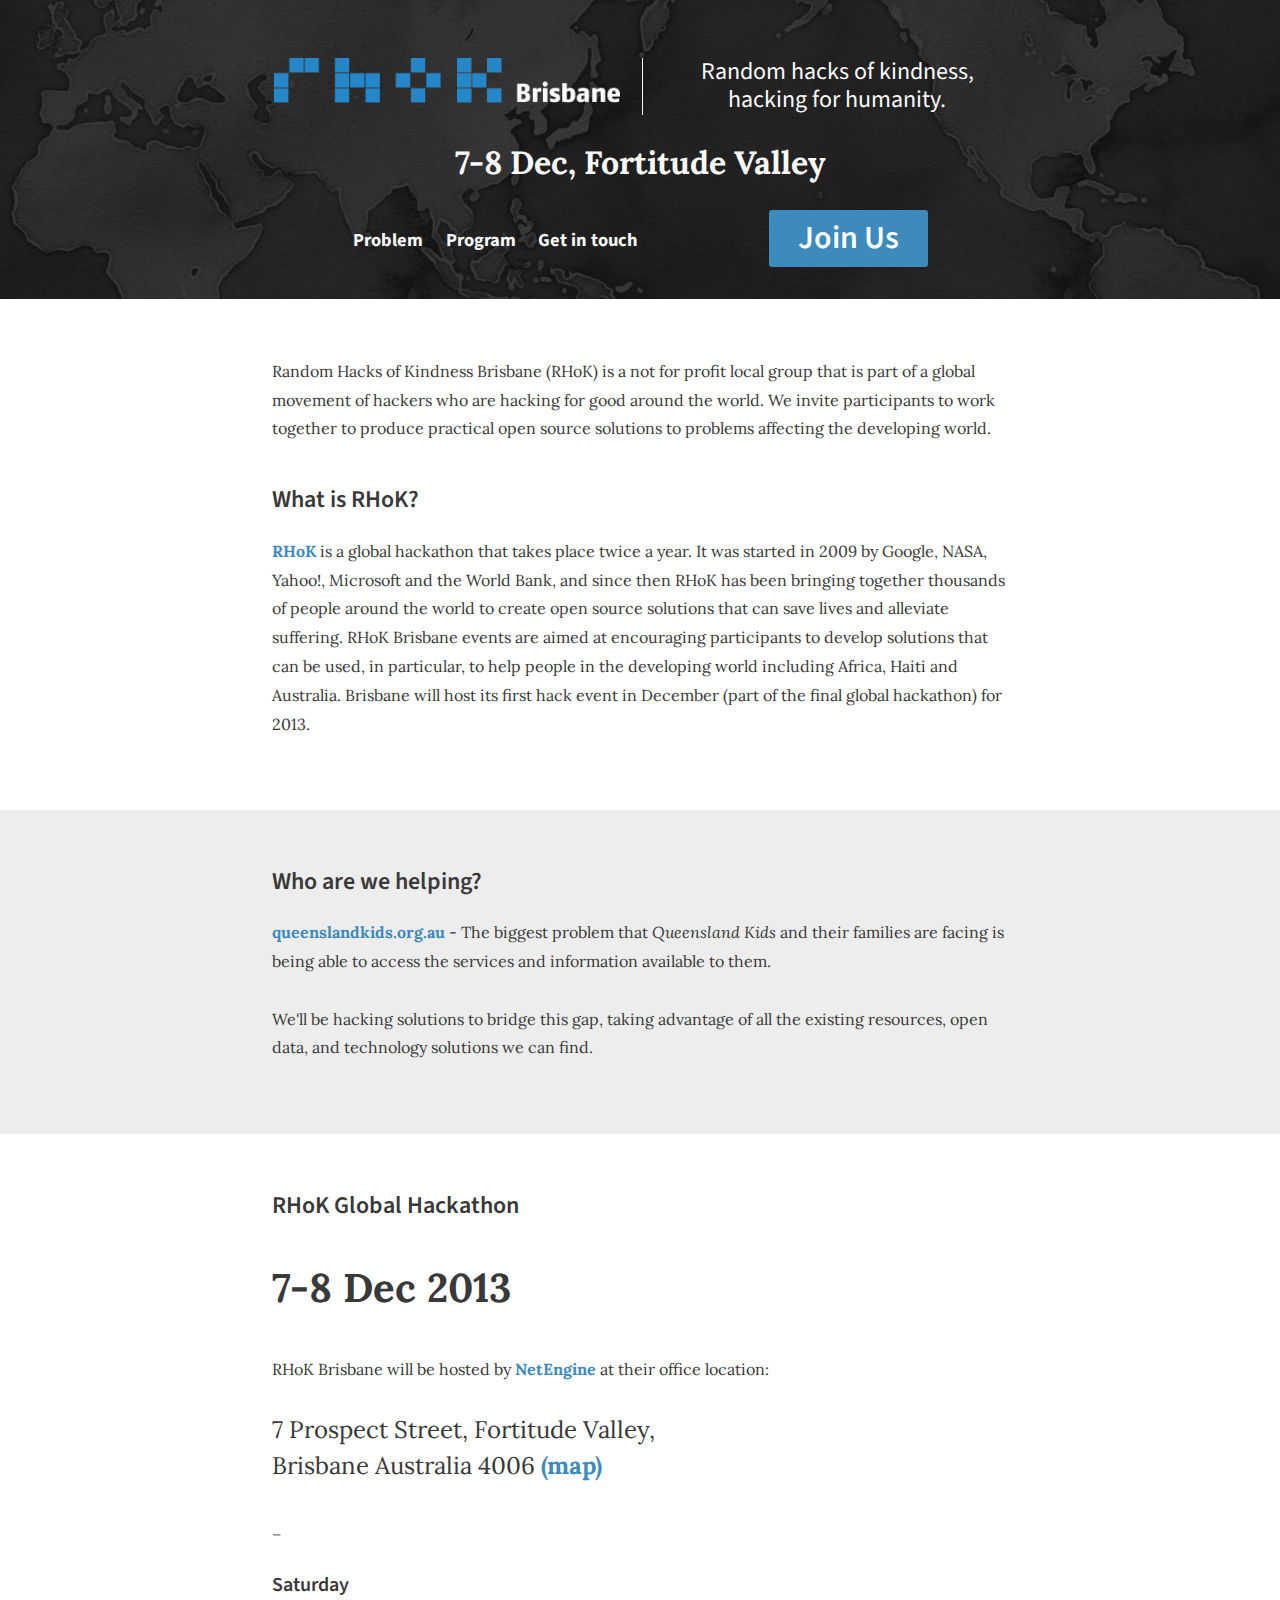
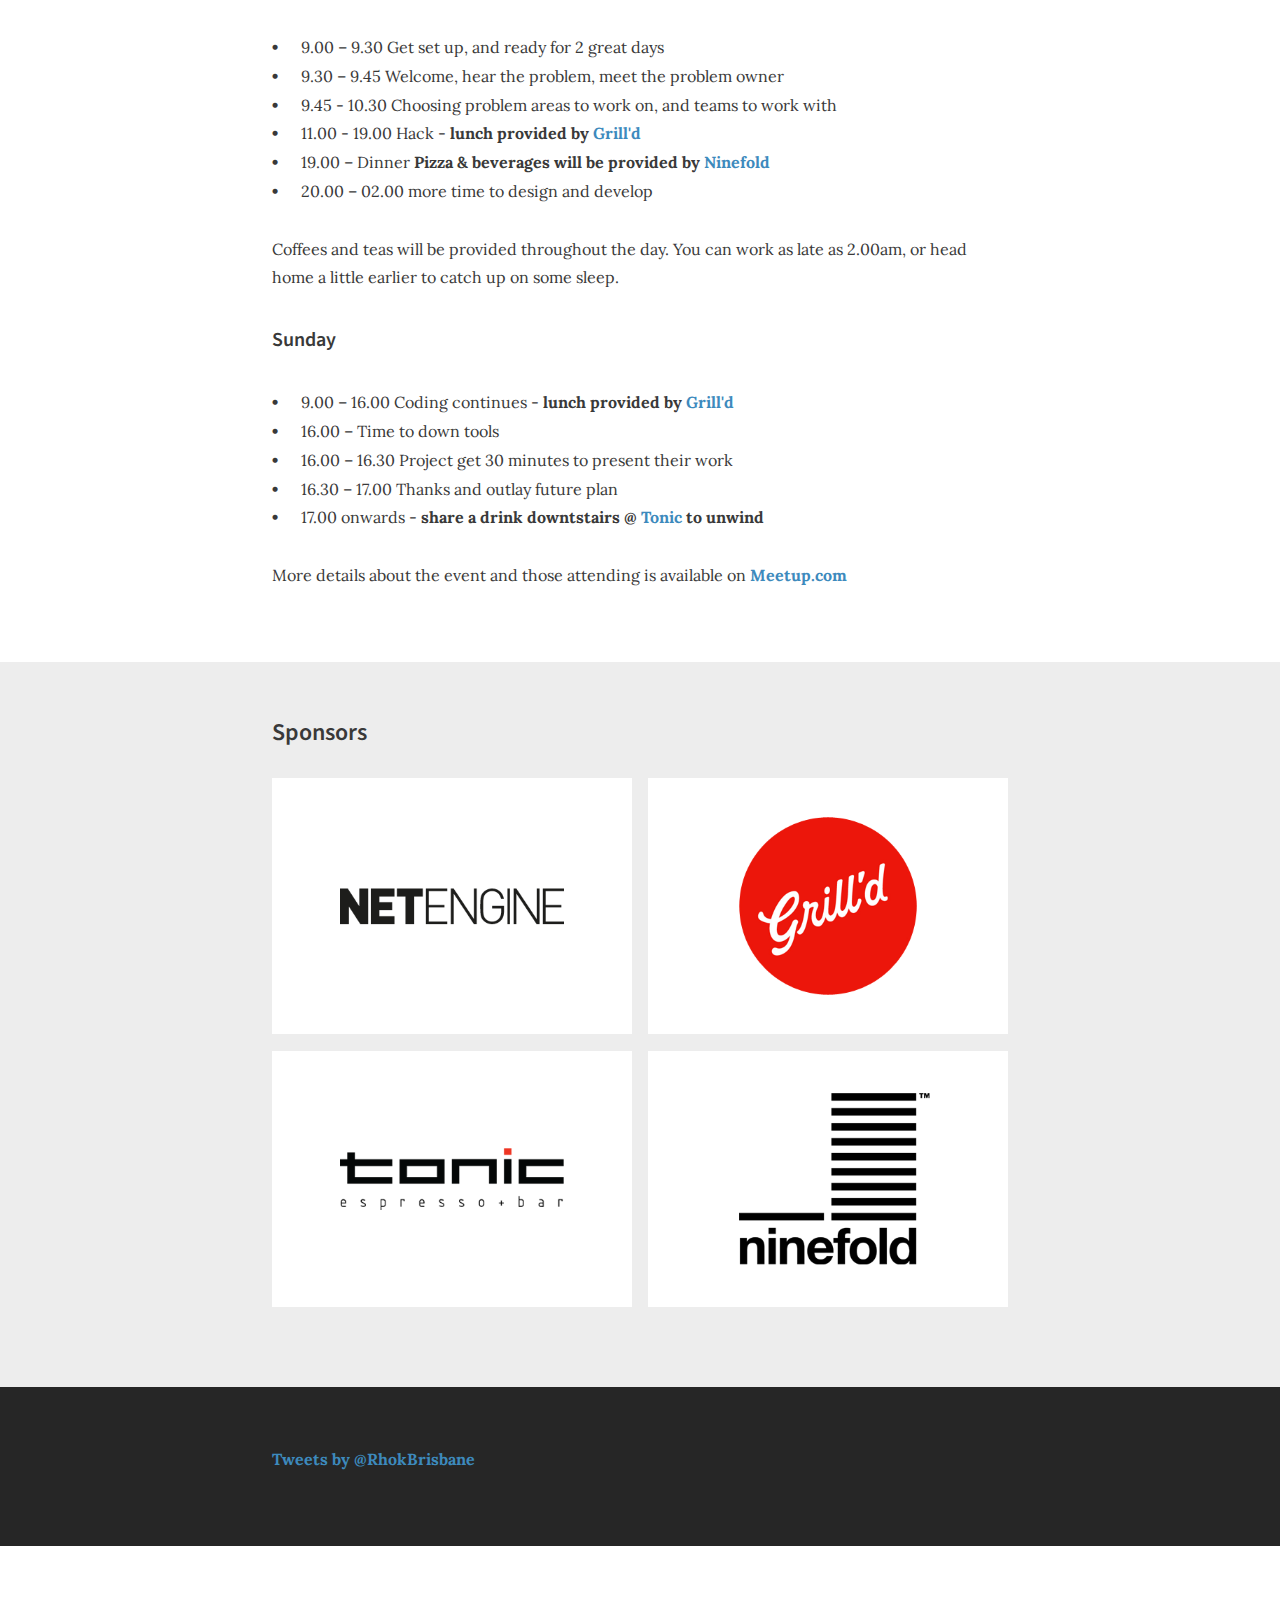
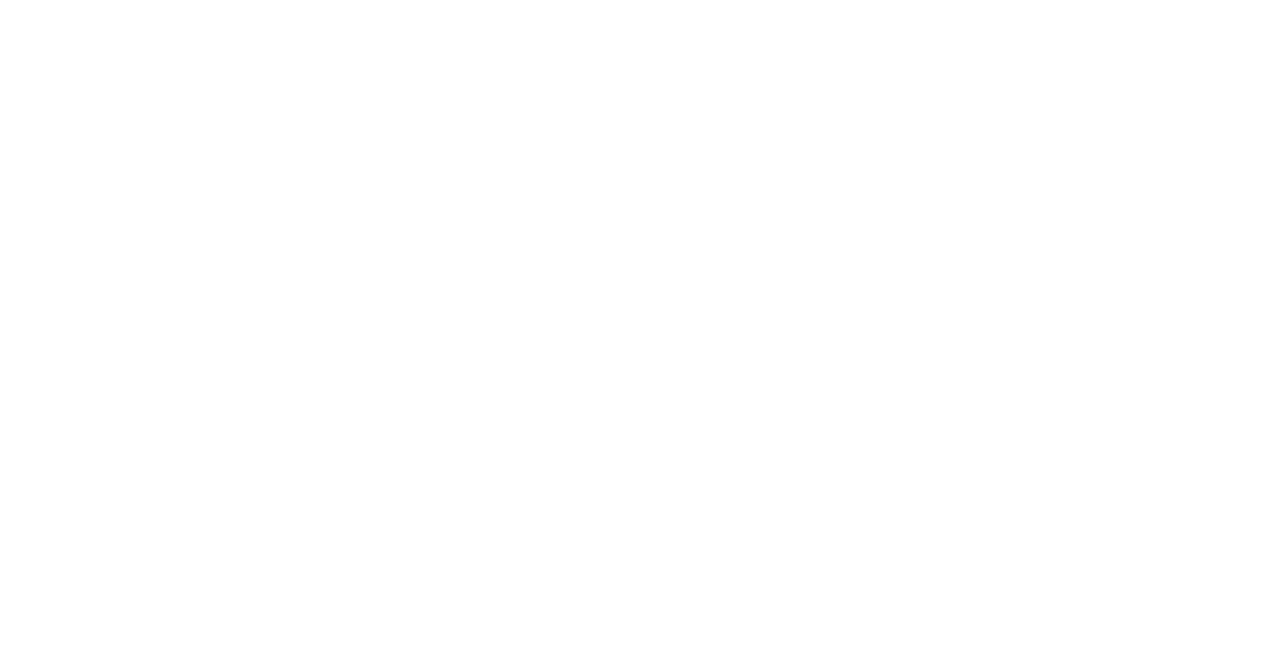
==== commit 0b54c6e0: "Site updated to 03658a1" ====
--- a/index.html
+++ b/index.html
@@ -11,13 +11,13 @@
     <meta content='width=device-width, initial-scale=1.0' name='viewport'>
     <title>RHOK - Brisbane 2013</title>
     <link href="assets/images/favicon.ico" rel="icon" type="image/ico" />
-    <link href="assets/stylesheets/application.css?1386142653" media="screen" rel="stylesheet" type="text/css" />
+    <link href="assets/stylesheets/application.css?1386205613" media="screen" rel="stylesheet" type="text/css" />
   </head>
   <body>
     <header class='header' role='banner'>
       <div class='container hero-text'>
         <div class='one-half first'>
-          <a class="logo" href="/"><img src="assets/images/logo.png?1386142632" /></a>
+          <a class="logo" href="/"><img src="assets/images/logo.png?1386205599" /></a>
         </div>
         <div class='one-half last'>
           <p class='subtitle'>
@@ -31,7 +31,7 @@
         <nav class='nav-menu'>
           <a href="#problem">Problem</a>
           <a href="#program">Program</a>
-          <a href="#contactUs">Contact Us</a>
+          <a href="mailto:info@netengine.com.au">Get in touch</a>
         </nav>
       </div>
     </header>
@@ -131,10 +131,10 @@
         <div class='container'>
           <h2>Sponsors</h2>
           <div class='sponsor-links'>
-            <a title="NetEngine" target="_blank" class="sponsor-link" href="http://netengine.com.au/"><img src="assets/images/sponsors/netengine.png?1386142632" /></a>
-            <a title="Grill'd" target="_blank" class="sponsor-link" href="http://www.grilld.com.au/"><img src="assets/images/sponsors/grilld.png?1386142632" /></a>
-            <a title="TONIC Bar + Espresso" target="_blank" class="sponsor-link" href="http://tonicespressobar.cc/"><img src="assets/images/sponsors/tonic.png?1386142632" /></a>
-            <a title="Ruby on Rails App Hosting & Deployment - Ninefold" target="_blank" class="sponsor-link" href="http://ninefold.com/"><img src="assets/images/sponsors/ninefold.png?1386142632" /></a>
+            <a title="NetEngine" target="_blank" class="sponsor-link" href="http://netengine.com.au/"><img src="assets/images/sponsors/netengine.png?1386205599" /></a>
+            <a title="Grill'd" target="_blank" class="sponsor-link" href="http://www.grilld.com.au/"><img src="assets/images/sponsors/grilld.png?1386205599" /></a>
+            <a title="TONIC Bar + Espresso" target="_blank" class="sponsor-link" href="http://tonicespressobar.cc/"><img src="assets/images/sponsors/tonic.png?1386205599" /></a>
+            <a title="Ruby on Rails App Hosting & Deployment - Ninefold" target="_blank" class="sponsor-link" href="http://ninefold.com/"><img src="assets/images/sponsors/ninefold.png?1386205599" /></a>
           </div>
         </div>
       </section>
@@ -142,20 +142,12 @@
     <footer role='main'>
       <section id='contactUs'>
         <div class='container'>
-          <div class='one-half first'>
-            <ul class='ruled-list'>
-              <li><a href="https://twitter.com/rhokbrisbane">Twitter</a></li>
-              <li><a href="mailto:info@netengine.com.au">Get in touch</a></li>
-            </ul>
-            <a target="_blank" href="http://a.tiles.mapbox.com/v3/netengine.map-7y6bubzy.html#16/-27.4520/153.0376"><img style="margin-bottom: 2em;" src="http://a.tiles.mapbox.com/v3/netengine.map-7y6bubzy/153.03759813308716,-27.45199916377213,16/400x400.png" /></a>
-          </div>
-          <div class='one-half last'>
-            <a class="twitter-timeline" href="https://twitter.com/RhokBrisbane" data-widget-id="385252292598829056" data-chrome="noheader transparent noborders">Tweets by @RhokBrisbane</a>
-            <script>!function(d,s,id){var js,fjs=d.getElementsByTagName(s)[0],p=/^http:/.test(d.location)?'http':'https';if(!d.getElementById(id)){js=d.createElement(s);js.id=id;js.src=p+"://platform.twitter.com/widgets.js";fjs.parentNode.insertBefore(js,fjs);}}(document,"script","twitter-wjs");</script>
-          </div>
+          <a class="twitter-timeline" href="https://twitter.com/RhokBrisbane" data-widget-id="385252292598829056" data-width="800" data-height="400" data-theme="light">Tweets by @RhokBrisbane</a>
+          <script>!function(d,s,id){var js,fjs=d.getElementsByTagName(s)[0],p=/^http:/.test(d.location)?'http':'https';if(!d.getElementById(id)){js=d.createElement(s);js.id=id;js.src=p+"://platform.twitter.com/widgets.js";fjs.parentNode.insertBefore(js,fjs);}}(document,"script","twitter-wjs");</script>
         </div>
       </section>
     </footer>
-    <script src="assets/javascripts/application.js?1386142632" type="text/javascript"></script>
+    <iframe frameborder='0' height='700px' src='http://bigsky.io/maps/59' width='100%'></iframe>
+    <script src="assets/javascripts/application.js?1386205599" type="text/javascript"></script>
   </body>
 </html>
--- a/assets/stylesheets/application.css
+++ b/assets/stylesheets/application.css
@@ -1 +1 @@
-@charset "UTF-8";@import url(http://fonts.googleapis.com/css?family=Source+Sans+Pro:400,700|Lora);html,body,div,span,applet,object,iframe,h1,h2,h3,h4,h5,h6,p,blockquote,pre,a,abbr,acronym,address,big,cite,code,del,dfn,em,img,ins,kbd,q,s,samp,small,strike,strong,sub,sup,tt,var,b,u,i,center,dl,dt,dd,ol,ul,li,fieldset,form,label,legend,table,caption,tbody,tfoot,thead,tr,th,td,article,aside,canvas,details,embed,figure,figcaption,footer,header,hgroup,menu,nav,output,ruby,section,summary,time,mark,audio,video{margin:0;padding:0;border:0;font:inherit;font-size:100%;vertical-align:baseline}html{line-height:1}ol,ul{list-style:none}table{border-collapse:collapse;border-spacing:0}caption,th,td{text-align:left;font-weight:normal;vertical-align:middle}q,blockquote{quotes:none}q:before,q:after,blockquote:before,blockquote:after{content:"";content:none}a img{border:none}article,aside,details,figcaption,figure,footer,header,hgroup,menu,nav,section,summary{display:block}.clearfix,.sponsor-links,.header{zoom:1}.clearfix:before,.sponsor-links:before,.header:before,.clearfix:after,.sponsor-links:after,.header:after{content:'';display:inline-block;display:table;clear:both}.disabled{opacity:.25;pointer-events:none}.visible{display:block;visibility:visible;opacity:1;pointer-events:normal;width:auto;height:auto}.hidden{visibility:hidden;opacity:0;pointer-events:none;width:0;height:0;margin:0;padding:0}.box{margin-bottom:1.8em;padding:1.8em;position:relative}.box.no_margin{margin-bottom:0}.box-section{padding:1.8em;border-bottom-width:1px;border-bottom-style:solid}.box-section:last-child,.box-section.last{margin-bottom:1.8em}.right_button,.button,button,input[type="submit"],input[type="button"]{position:relative;display:inline-block;padding:0.45em 0.9em;width:auto;font-size:16px;font-weight:600;font-family:"Source Sans Pro", "Helvetica Neue", "Helvetica", "Trebuchet MS", "Arial", sans-serif;text-decoration:none;-webkit-font-smoothing:antialiased;border-radius:3px;border:none;-webkit-box-sizing:border-box;-moz-box-sizing:border-box;box-sizing:border-box}.right_button:hover,.button:hover,button:hover,input[type="submit"]:hover,input[type="button"]:hover{text-decoration:none;cursor:pointer}.right_button:active,.button:active,button:active,input[type="submit"]:active,input[type="button"]:active{opacity:.75}[disabled="disabled"].right_button,[disabled="disabled"].button,button[disabled="disabled"],input[disabled="disabled"][type="submit"],input[disabled="disabled"][type="button"],[disabled="disabled"].right_button:hover,[disabled="disabled"].button:hover,button[disabled="disabled"]:hover,input[disabled="disabled"][type="submit"]:hover,input[disabled="disabled"][type="button"]:hover,[disabled="disabled"].right_button:active,[disabled="disabled"].button:active,button[disabled="disabled"]:active,input[disabled="disabled"][type="submit"]:active,input[disabled="disabled"][type="button"]:active{opacity:.5;cursor:default}[class^="icon-"].right_button,[class^="icon-"].button,button[class^="icon-"],input[class^="icon-"][type="submit"],input[class^="icon-"][type="button"],[class*=" icon-"].right_button,[class*=" icon-"].button,button[class*=" icon-"],input[class*=" icon-"][type="submit"],input[class*=" icon-"][type="button"]{padding-left:2.3994em}[class^="icon-"].right_button:before,[class^="icon-"].button:before,button[class^="icon-"]:before,input[class^="icon-"][type="submit"]:before,input[class^="icon-"][type="button"]:before,[class*=" icon-"].right_button:before,[class*=" icon-"].button:before,button[class*=" icon-"]:before,input[class*=" icon-"][type="submit"]:before,input[class*=" icon-"][type="button"]:before{position:absolute;top:50%;left:0.9em;margin-top:-0.45em;width:0.9em;height:0.9em;line-height:0.9em}.icon-right.right_button,.icon-right.button,button.icon-right,input.icon-right[type="submit"],input.icon-right[type="button"]{padding-left:0.9em;padding-right:1.8em}.icon-right.right_button:before,.icon-right.button:before,button.icon-right:before,input.icon-right[type="submit"]:before,input.icon-right[type="button"]:before{left:auto;right:0.45em}.icon-only.right_button,.icon-only.button,button.icon-only,input.icon-only[type="submit"],input.icon-only[type="button"]{width:1.8em;padding:0}input[type="submit"]:hover{filter:progid:DXImageTransform.Microsoft.Alpha(Opacity=70);opacity:0.7}.right_button{float:right;margin-left:0.5em}.tab-buttons.buttons{margin:1.8em auto 0;text-align:center}.buttons .right_button,.buttons .button,.buttons button,.buttons input[type="submit"],.buttons input[type="button"]{margin:0;border-left-width:0;border-radius:0}.buttons .right_button:first-child,.buttons .button:first-child,.buttons button:first-child,.buttons input[type="submit"]:first-child,.buttons input[type="button"]:first-child{border-left-width:1px;-moz-border-radius-topleft:3px;-webkit-border-top-left-radius:3px;border-top-left-radius:3px;-moz-border-radius-bottomleft:3px;-webkit-border-bottom-left-radius:3px;border-bottom-left-radius:3px}.buttons .right_button:last-child,.buttons .button:last-child,.buttons button:last-child,.buttons input[type="submit"]:last-child,.buttons input[type="button"]:last-child,.buttons .last-child.right_button,.buttons .last-child.button,.buttons button.last-child,.buttons input.last-child[type="submit"],.buttons input.last-child[type="button"]{-moz-border-radius-topright:3px;-webkit-border-top-right-radius:3px;border-top-right-radius:3px;-moz-border-radius-bottomright:3px;-webkit-border-bottom-right-radius:3px;border-bottom-right-radius:3px}@media screen and (max-width: 900px){.buttons{margin:0}.buttons [class^="icon-"].right_button,.buttons [class^="icon-"].button,.buttons button[class^="icon-"],.buttons input[class^="icon-"][type="submit"],.buttons input[class^="icon-"][type="button"],.buttons [class*=" icon-"].right_button,.buttons [class*=" icon-"].button,.buttons button[class*=" icon-"],.buttons input[class*=" icon-"][type="submit"],.buttons input[class*=" icon-"][type="button"]{width:3.6em !important}.buttons [class^="icon-"].right_button:before,.buttons [class^="icon-"].button:before,.buttons button[class^="icon-"]:before,.buttons input[class^="icon-"][type="submit"]:before,.buttons input[class^="icon-"][type="button"]:before,.buttons [class*=" icon-"].right_button:before,.buttons [class*=" icon-"].button:before,.buttons button[class*=" icon-"]:before,.buttons input[class*=" icon-"][type="submit"]:before,.buttons input[class*=" icon-"][type="button"]:before{text-indent:0.54em !important;font-size:20px}}input[type='checkbox'],input[type='radio']{cursor:pointer;background:transparent;border:none;text-align:center;margin-right:0.5em;display:inline-block;vertical-align:middle}input[type='checkbox']+label,input[type='radio']+label{vertical-align:middle;display:inline-block;margin-top:-0.5em}.chzn-container{position:relative;display:inline-block;vertical-align:middle;zoom:1;*display:inline;-webkit-user-select:none;-moz-user-select:none;user-select:none}.chzn-container .chzn-drop{position:absolute;top:100%;left:-9999px;z-index:1010;width:100%;border:1px solid #dddddd;border-top:0;background:whitesmoke;-webkit-box-sizing:border-box;-moz-box-sizing:border-box;box-sizing:border-box}.chzn-container.chzn-with-drop .chzn-drop{left:0}.chzn-container a{cursor:pointer}.chzn-container-single .chzn-single{position:relative;display:block;overflow:hidden;padding:0 0 0 .5em;height:2em;border:1px solid #dddddd;border-radius:5px;background-color:whitesmoke;background-clip:padding-box;color:#444;text-decoration:none;white-space:nowrap;line-height:24px}.chzn-container-single .chzn-default{color:#999}.chzn-container-single .chzn-single span{display:block;overflow:hidden;margin-right:26px;text-overflow:ellipsis;white-space:nowrap}.chzn-container-single .chzn-single-with-deselect span{margin-right:3.5em}.chzn-container-single .chzn-single abbr{position:absolute;top:6px;right:26px;display:block;width:12px;height:12px;font-size:1px}.chzn-container-single .chzn-single abbr:hover{background-position:-42px -10px}.chzn-container-single.chzn-disabled .chzn-single abbr:hover{background-position:-42px -10px}.chzn-container-single .chzn-single div{position:absolute;top:0;right:0;display:block;width:1.5em;height:100%}.chzn-container-single .chzn-single div b{display:block;width:100%;height:100%}.chzn-container-single .chzn-search{position:relative;z-index:1010;margin:0;padding:3px 4px;white-space:nowrap}.chzn-container-single .chzn-search input{-webkit-box-sizing:border-box;-moz-box-sizing:border-box;box-sizing:border-box;margin:1px 0;padding:4px 20px 4px 5px;width:100%;height:auto;outline:0;border:1px solid #dddddd;font-size:1em;font-family:sans-serif;line-height:normal;border-radius:0}.chzn-container-single .chzn-drop{margin-top:-1px;border-radius:0 0 4px 4px;background-clip:padding-box}.chzn-container-single.chzn-container-single-nosearch .chzn-search{position:absolute;left:-9999px}.chzn-container .chzn-results{position:relative;overflow-x:hidden;overflow-y:auto;margin:0 4px 4px 0;padding:0 0 0 4px;max-height:240px;-webkit-overflow-scrolling:touch}.chzn-container .chzn-results li{display:none;margin:0;padding:5px 6px;list-style:none;line-height:1.8em}.chzn-container .chzn-results li:before{display:none}.chzn-container .chzn-results li.active-result{display:list-item;cursor:pointer}.chzn-container .chzn-results li.disabled-result{display:list-item;color:#ccc;cursor:default}.chzn-container .chzn-results li.highlighted{background-color:#3875d7;background-image:-webkit-gradient(linear, 50% 0%, 50% 100%, color-stop(20%, #3875d7), color-stop(90%, #2a62bc));background-image:-webkit-linear-gradient(#3875d7 20%, #2a62bc 90%);background-image:-moz-linear-gradient(#3875d7 20%, #2a62bc 90%);background-image:-o-linear-gradient(#3875d7 20%, #2a62bc 90%);background-image:linear-gradient(#3875d7 20%,#2a62bc 90%);color:whitesmoke}.chzn-container .chzn-results li.no-results{display:list-item;background:#f4f4f4}.chzn-container .chzn-results li.group-result{display:list-item;font-weight:bold;cursor:default}.chzn-container .chzn-results li.group-option{padding-left:1.8em}.chzn-container .chzn-results li em{font-style:normal;text-decoration:underline}.chzn-container-multi .chzn-choices{position:relative;overflow:hidden;-webkit-box-sizing:border-box;-moz-box-sizing:border-box;box-sizing:border-box;margin:0;padding:0;width:100%;height:auto !important;height:1%;border:1px solid #dddddd;background-color:whitesmoke;background-image:-webkit-gradient(linear, 50% 0%, 50% 100%, color-stop(1%, #eee), color-stop(15%, #f5f5f5));background-image:-webkit-linear-gradient(#eee 1%, #f5f5f5 15%);background-image:-moz-linear-gradient(#eee 1%, #f5f5f5 15%);background-image:-o-linear-gradient(#eee 1%, #f5f5f5 15%);background-image:linear-gradient(#eeeeee 1%,#f5f5f5 15%);cursor:text}.chzn-container-multi .chzn-choices li{float:left;list-style:none}.chzn-container-multi .chzn-choices li.search-field{margin:0;padding:0;white-space:nowrap}.chzn-container-multi .chzn-choices li.search-field input[type="text"]{margin:1px 0;padding:5px;height:1.8em;outline:0;border:0 !important;background:transparent !important;color:#666;font-size:100%;font-family:sans-serif;line-height:normal;border-radius:0}.chzn-container-multi .chzn-choices li.search-field .default{color:#999}.chzn-container-multi .chzn-choices li.search-choice{position:relative;margin:3px 0 3px 5px;padding:3px 20px 3px 5px;border:1px solid #dddddd;border-radius:3px;background-color:#e4e4e4;background-image:-webkit-gradient(linear, 50% 0%, 50% 100%, color-stop(20%, #f4f4f4), color-stop(50%, #f0f0f0), color-stop(52%, #e8e8e8), color-stop(100%, #eee));background-image:-webkit-linear-gradient(#f4f4f4 20%, #f0f0f0 50%, #e8e8e8 52%, #eee 100%);background-image:-moz-linear-gradient(#f4f4f4 20%, #f0f0f0 50%, #e8e8e8 52%, #eee 100%);background-image:-o-linear-gradient(#f4f4f4 20%, #f0f0f0 50%, #e8e8e8 52%, #eee 100%);background-image:linear-gradient(#f4f4f4 20%,#f0f0f0 50%,#e8e8e8 52%,#eeeeee 100%);background-clip:padding-box;color:#333;line-height:13px;cursor:default}.chzn-container-multi .chzn-choices li.search-choice .search-choice-close{position:absolute;top:4px;right:3px;display:block;width:12px;height:12px;font-size:1px}.chzn-container-multi .chzn-choices li.search-choice .search-choice-close:hover{background-position:-42px -10px}.chzn-container-multi .chzn-choices li.search-choice-disabled{padding-right:5px;border:1px solid #ccc;background-color:#e4e4e4;background-image:-webkit-gradient(linear, 50% 0%, 50% 100%, color-stop(20%, #f4f4f4), color-stop(50%, #f0f0f0), color-stop(52%, #e8e8e8), color-stop(100%, #eee));background-image:-webkit-linear-gradient(top, #f4f4f4 20%, #f0f0f0 50%, #e8e8e8 52%, #eee 100%);background-image:-moz-linear-gradient(top, #f4f4f4 20%, #f0f0f0 50%, #e8e8e8 52%, #eee 100%);background-image:-o-linear-gradient(top, #f4f4f4 20%, #f0f0f0 50%, #e8e8e8 52%, #eee 100%);background-image:linear-gradient(top, #f4f4f4 20%,#f0f0f0 50%,#e8e8e8 52%,#eeeeee 100%);color:#666}.chzn-container-multi .chzn-choices li.search-choice-focus{background:#d4d4d4}.chzn-container-multi .chzn-choices li.search-choice-focus .search-choice-close{background-position:-42px -10px}.chzn-container-multi .chzn-results{margin:0;padding:0}.chzn-container-multi .chzn-drop .result-selected{display:list-item;color:#ccc;cursor:default}.chzn-container-active .chzn-single{border:1px solid #5897fb}.chzn-container-active.chzn-with-drop .chzn-single{border:1px solid #dddddd;-moz-border-radius-bottomright:0;border-bottom-right-radius:0;-moz-border-radius-bottomleft:0;border-bottom-left-radius:0}.chzn-container-active.chzn-with-drop .chzn-single div{border-left:none;background:transparent}.chzn-container-active.chzn-with-drop .chzn-single div b{background-position:-1.5em 2px}.chzn-container-active .chzn-choices{border:1px solid #5897fb}.chzn-container-active .chzn-choices li.search-field input[type="text"]{color:#111 !important}.chzn-disabled{opacity:0.5 !important;cursor:default}.chzn-disabled .chzn-single{cursor:default}.chzn-disabled .chzn-choices .search-choice .search-choice-close{cursor:default}.chzn-rtl{text-align:right}.chzn-rtl .chzn-single{overflow:visible;padding:0 .5em 0 0}.chzn-rtl .chzn-single span{margin-right:0;margin-left:26px;direction:rtl}.chzn-rtl .chzn-single-with-deselect span{margin-left:3.5em}.chzn-rtl .chzn-single div{right:auto;left:3px}.chzn-rtl .chzn-single abbr{right:auto;left:26px}.chzn-rtl .chzn-choices li{float:right}.chzn-rtl .chzn-choices li.search-field input[type="text"]{direction:rtl}.chzn-rtl .chzn-choices li.search-choice{margin:3px 5px 3px 0;padding:3px 5px 3px 19px}.chzn-rtl .chzn-choices li.search-choice .search-choice-close{right:auto;left:4px}.chzn-rtl.chzn-container-single-nosearch .chzn-search,.chzn-rtl .chzn-drop{left:9999px}.chzn-rtl.chzn-container-single .chzn-results{margin:0 0 4px 4px;padding:0 4px 0 0}.chzn-rtl .chzn-results li.group-option{padding-right:1.8em;padding-left:0}.chzn-rtl.chzn-container-active.chzn-with-drop .chzn-single div{border-right:none}.chzn-rtl .chzn-search input[type="text"]{padding:4px 5px 4px 20px;direction:rtl}.chzn-rtl.chzn-container-single .chzn-single div b{background-position:6px 2px}.chzn-rtl.chzn-container-single.chzn-with-drop .chzn-single div b{background-position:-12px 2px}nav a{color:#fafafa}.header .one-half.last{border-color:#fafafa}.icon-list>li:before{color:#fafafa;background-color:#393939}footer[role="main"],.header{color:#fafafa;background-color:#262626}footer[role="main"] a:visited,nav a:visited{color:#ededed}section.second,section.sponsors{background-color:#ededed}.ruled-list>li,.icon-list>li{border-color:#d4d4d4}body{color:#393939}footer[role="main"] .ruled-list>li,footer[role="main"] .icon-list>li{border-color:#393939}input[type='text'],input[type="search"],input[type='tel'],input[type='email'],input[type='password'],input[type='url'],input[type='date'],input[type="number"],textarea{color:#262626;background-color:transparent;border-color:#d4d4d4}input[type='text']:hover,input[type="search"]:hover,input[type='tel']:hover,input[type='email']:hover,input[type='password']:hover,input[type='url']:hover,input[type='date']:hover,input[type="number"]:hover,textarea:hover{color:#262626;background-color:transparent;border-color:#3d8abd}input[type='text']:focus,input[type="search"]:focus,input[type='tel']:focus,input[type='email']:focus,input[type='password']:focus,input[type='url']:focus,input[type='date']:focus,input[type="number"]:focus,textarea:focus{color:#262626;background-color:transparent;border-color:#3f599d}a,nav a:hover,nav a.active{color:#3d8abd}a:visited{color:#213054}a:hover{color:#ed1d23}.span-1{-webkit-box-sizing:border-box;-moz-box-sizing:border-box;box-sizing:border-box;display:inline-block;vertical-align:top;width:4.16667%;margin-right:-0.25em;padding:0 1.35em}.span-2{-webkit-box-sizing:border-box;-moz-box-sizing:border-box;box-sizing:border-box;display:inline-block;vertical-align:top;width:8.33333%;margin-right:-0.25em;padding:0 1.35em}.span-3{-webkit-box-sizing:border-box;-moz-box-sizing:border-box;box-sizing:border-box;display:inline-block;vertical-align:top;width:12.5%;margin-right:-0.25em;padding:0 1.35em}.span-4{-webkit-box-sizing:border-box;-moz-box-sizing:border-box;box-sizing:border-box;display:inline-block;vertical-align:top;width:16.66667%;margin-right:-0.25em;padding:0 1.35em}.span-5{-webkit-box-sizing:border-box;-moz-box-sizing:border-box;box-sizing:border-box;display:inline-block;vertical-align:top;width:20.83333%;margin-right:-0.25em;padding:0 1.35em}.span-6,.one-quarter{-webkit-box-sizing:border-box;-moz-box-sizing:border-box;box-sizing:border-box;display:inline-block;vertical-align:top;width:25%;margin-right:-0.25em;padding:0 1.35em}.span-7{-webkit-box-sizing:border-box;-moz-box-sizing:border-box;box-sizing:border-box;display:inline-block;vertical-align:top;width:29.16667%;margin-right:-0.25em;padding:0 1.35em}.span-8,.one-third{-webkit-box-sizing:border-box;-moz-box-sizing:border-box;box-sizing:border-box;display:inline-block;vertical-align:top;width:33.33333%;margin-right:-0.25em;padding:0 1.35em}.span-9{-webkit-box-sizing:border-box;-moz-box-sizing:border-box;box-sizing:border-box;display:inline-block;vertical-align:top;width:37.5%;margin-right:-0.25em;padding:0 1.35em}.span-10{-webkit-box-sizing:border-box;-moz-box-sizing:border-box;box-sizing:border-box;display:inline-block;vertical-align:top;width:41.66667%;margin-right:-0.25em;padding:0 1.35em}.span-11{-webkit-box-sizing:border-box;-moz-box-sizing:border-box;box-sizing:border-box;display:inline-block;vertical-align:top;width:45.83333%;margin-right:-0.25em;padding:0 1.35em}.span-12,.one-half{-webkit-box-sizing:border-box;-moz-box-sizing:border-box;box-sizing:border-box;display:inline-block;vertical-align:top;width:50%;margin-right:-0.25em;padding:0 1.35em}.span-13{-webkit-box-sizing:border-box;-moz-box-sizing:border-box;box-sizing:border-box;display:inline-block;vertical-align:top;width:54.16667%;margin-right:-0.25em;padding:0 1.35em}.span-14{-webkit-box-sizing:border-box;-moz-box-sizing:border-box;box-sizing:border-box;display:inline-block;vertical-align:top;width:58.33333%;margin-right:-0.25em;padding:0 1.35em}.span-15{-webkit-box-sizing:border-box;-moz-box-sizing:border-box;box-sizing:border-box;display:inline-block;vertical-align:top;width:62.5%;margin-right:-0.25em;padding:0 1.35em}.span-16{-webkit-box-sizing:border-box;-moz-box-sizing:border-box;box-sizing:border-box;display:inline-block;vertical-align:top;width:66.66667%;margin-right:-0.25em;padding:0 1.35em}.span-17{-webkit-box-sizing:border-box;-moz-box-sizing:border-box;box-sizing:border-box;display:inline-block;vertical-align:top;width:70.83333%;margin-right:-0.25em;padding:0 1.35em}.span-18,.three-quarters{-webkit-box-sizing:border-box;-moz-box-sizing:border-box;box-sizing:border-box;display:inline-block;vertical-align:top;width:75%;margin-right:-0.25em;padding:0 1.35em}.span-19{-webkit-box-sizing:border-box;-moz-box-sizing:border-box;box-sizing:border-box;display:inline-block;vertical-align:top;width:79.16667%;margin-right:-0.25em;padding:0 1.35em}.span-20{-webkit-box-sizing:border-box;-moz-box-sizing:border-box;box-sizing:border-box;display:inline-block;vertical-align:top;width:83.33333%;margin-right:-0.25em;padding:0 1.35em}.span-21{-webkit-box-sizing:border-box;-moz-box-sizing:border-box;box-sizing:border-box;display:inline-block;vertical-align:top;width:87.5%;margin-right:-0.25em;padding:0 1.35em}.span-22{-webkit-box-sizing:border-box;-moz-box-sizing:border-box;box-sizing:border-box;display:inline-block;vertical-align:top;width:91.66667%;margin-right:-0.25em;padding:0 1.35em}.span-23{-webkit-box-sizing:border-box;-moz-box-sizing:border-box;box-sizing:border-box;display:inline-block;vertical-align:top;width:95.83333%;margin-right:-0.25em;padding:0 1.35em}.span-24{-webkit-box-sizing:border-box;-moz-box-sizing:border-box;box-sizing:border-box;display:inline-block;vertical-align:top;width:100%;margin-right:-0.25em;padding:0 1.35em}.one-half:nth-child(odd){padding-left:0;padding-right:1.35em}.one-half:nth-child(even){padding-right:0;padding-left:1.35em}.one-half.number-0,.one-half.number-2{padding-left:0}.one-half.number-1,.one-half.number-3{padding-right:0}.one-half.first{padding-left:0;padding-right:1.35em}.one-half.last{padding-right:0;padding-left:1.35em}.one-third{padding:0 0.9em}.one-third:last-child{padding:0 0.9em}.one-third:nth-child(3n+3){padding-right:0;padding-left:1.8009em}.one-third:nth-child(3n+1){padding-left:0;padding-right:1.8009em}.one-third.first{padding-left:0}.one-third.last{padding-right:0;padding-left:0.9em}.one-third.second{padding:0 1.8009em}.one-quarter:nth-child(4n+1){padding-left:0;padding-right:2.025em}.one-quarter:nth-child(4n+4){padding-right:0;padding-left:2.025em}.one-quarter:nth-child(4n+2){padding:0 1.35em 0 0.675em}.one-quarter:nth-child(4n+3){padding:0 0.675em 0 1.35em}.one-quarter.first{padding-left:0;padding-right:2.025em}.one-quarter.last{padding-right:0;padding-left:2.025em}.three-quarters.first{padding-left:0;padding-right:2.025em}.three-quarters.last{padding-right:0;padding-left:2.025em}@media screen and (max-width: 900px){.one-third:not(.no-break),.one-quarter:not(.no-break){width:50%;padding-left:1.35em;padding-right:1.35em}.one-third:not(.no-break):nth-child(odd),.one-quarter:not(.no-break):nth-child(odd){padding-left:0}.one-third:not(.no-break):nth-child(even),.one-quarter:not(.no-break):nth-child(even){padding-right:0}.three-quarters:not(.no-break),.three-quarters+.one-quarter:not(.no-break),.two-thirds:not(.no-break),.two-thirds+.one-third:not(.no-break){width:100%;padding-left:0;padding-right:0}.one-half .one-quarter:not(.no-break),.one-half .three-quarters:not(.no-break){padding-left:1.35em;padding-right:1.35em}.one-half .one-quarter:not(.no-break).first,.one-half .three-quarters:not(.no-break).first{padding-left:0}.one-half .one-quarter:not(.no-break).last,.one-half .three-quarters:not(.no-break).last{padding-right:0}.one-half .one-quarter{width:25%}.one-half .three-quarters{width:75%}}@media screen and (max-width: 690px){.one-half,.one-third,.two-thirds,.one-quarter,.three-quarters{width:100% !important;padding-left:0 !important;padding-right:0 !important}.one-half .one-quarter{width:25%}.one-half .three-quarters{width:75%}}@font-face{font-family:'Icons';src:url("../fonts/icomoon.eot");src:url("../fonts/icomoon.eot?#iefix") format("embedded-opentype"),url("../fonts/icomoon.woff") format("woff"),url("../fonts/icomoon.ttf") format("truetype"),url("../fonts/icomoon.svg#icomoon") format("svg");font-weight:normal;font-style:normal}[data-icon]:before{content:attr(data-icon)}[data-icon]:before,[class*="icon-"]:before{font-family:'Icons';speak:none;font-style:normal;font-weight:normal;font-variant:normal;text-transform:none;line-height:1;-webkit-font-smoothing:antialiased;margin-right:0.5em}.icon-in-circle{position:relative;padding-left:2.7em}.icon-in-circle:before{position:absolute;top:0;left:0;text-align:center;width:1.8em;height:1.8em;line-height:1.8em;-webkit-border-radius:50%;-moz-border-radius:50%;-ms-border-radius:50%;-o-border-radius:50%;border-radius:50%}.icon-only{display:inline-block;vertical-align:middle;position:relative;text-indent:9999em;width:1.8em;height:1.8em;line-height:1.8em;white-space:nowrap;overflow:hidden}.icon-only:before{position:absolute;top:0;left:0;right:0;text-align:center;width:1.8em;height:1.8em;line-height:1.8em;text-indent:0}.icon-monogram:before{content:"\e000"}.icon-arrow-left:before{content:"\e001"}.icon-arrow-down:before{content:"\e002"}.icon-arrow-up:before{content:"\e003"}.icon-arrow-right:before{content:"\e004"}.icon-arrow-left-2:before{content:"\e005"}.icon-arrow-down-2:before{content:"\e006"}.icon-arrow-up-2:before{content:"\e007"}.icon-arrow-right-2:before{content:"\e008"}.icon-twitter:before{content:"\e009"}.icon-facebook:before{content:"\e00a"}.icon-linkedin:before{content:"\e00b"}.icon-googleplus:before{content:"\e00c"}.icon-mail:before{content:"\e00d"}.icon-earth:before{content:"\e00e"}.icon-user:before{content:"\e00f"}.icon-tools:before{content:"\e010"}.icon-map:before{content:"\e011"}.icon-location:before{content:"\e012"}.icon-search:before{content:"\e013"}.icon-calendar:before{content:"\e014"}.icon-cancel-circle:before{content:"\e015"}ol,ul,dir{font-size:inherit;padding:0;margin-bottom:1.8em;list-style:none}ol li,ul li,dir li{display:block;padding-left:1.8em;position:relative}ol li:before,ul li:before,dir li:before{display:block;position:absolute;left:0;top:0;width:1.5em;line-height:1.8em;font-weight:bold}ol ul li:before,ul ul li:before,dir ul li:before{content:"-"}menu{margin-bottom:1.8em;list-style:none}.ruled-list,.icon-list{margin-top:-0.6em}.ruled-list>li,.icon-list>li{border-top-width:1px;border-top-style:solid;padding:0.6em 0;position:relative}.ruled-list>li:before,.icon-list>li:before{display:none}.ruled-list>li:first-child,.icon-list>li:first-child{border-top:none}.ruled-list ul,.icon-list ul{margin-bottom:0}.ruled-list label,.icon-list label{line-height:1.8em}.icon-list>li{padding-left:3.5991em}.icon-list>li:before{display:block;position:absolute;left:0;top:0.99em;text-align:center;font-weight:400;font-size:0.75em;line-height:2.16em;width:2.16em !important;-webkit-border-radius:50%;-moz-border-radius:50%;-ms-border-radius:50%;-o-border-radius:50%;border-radius:50%}ol.icon-list li:before{font-family:"Source Sans Pro", "Helvetica Neue", "Helvetica", "Trebuchet MS", "Arial", sans-serif}ul{list-style:none}ul li:before{content:"•"}ul.no-dot li{padding-left:0}ul.no-dot li:before{content:""}ol{list-style:decimal;counter-reset:item}ol li:before{content:counter(item);counter-increment:item}dir{list-style:none}dir li:before{content:"»"}dl{list-style:none}dl dt{font-weight:700;font-size:0.8em;text-transform:uppercase;border-bottom:1px solid whitesmoke}dl dd{margin-bottom:0.9em}.flash{position:fixed;z-index:5;top:0;left:0;right:0;padding:2.3994em;text-align:center;-webkit-box-sizing:border-box;-moz-box-sizing:border-box;box-sizing:border-box;-webkit-transition:all 0.5s linear;-moz-transition:all 0.5s linear;-o-transition:all 0.5s linear;transition:all 0.5s linear}.flash:hover{cursor:pointer}.flash.hidden{-webkit-transition:all 0.5s linear;-moz-transition:all 0.5s linear;-o-transition:all 0.5s linear;transition:all 0.5s linear}.flash-overlay{position:fixed;z-index:5 -1;top:0;left:0;right:0;bottom:0}.flash-overlay.hidden{-webkit-transition:all 0.5s linear;-moz-transition:all 0.5s linear;-o-transition:all 0.5s linear;transition:all 0.5s linear}.no-data{position:absolute;top:50%;left:0;right:0;margin-top:-0.5em;padding:0 2em;text-align:center;font-style:italic;opacity:.75}input[type="range"]{border:none;height:1em;border-radius:0.5em;-webkit-appearance:none}input[type="range"]:hover{-webkit-appearance:none}input[type="range"]::-webkit-slider-thumb{-webkit-appearance:none;border-radius:50%;width:0.8em;height:0.8em}input[type="range"]::-webkit-slider-thumb:hover{-webkit-appearance:none}.ui-slider{position:relative;text-align:left}.ui-slider-horizontal{height:1.4em;border:1px solid;margin:0;margin-bottom:-0.4em;-webkit-border-radius:0.7em;-moz-border-radius:0.7em;-ms-border-radius:0.7em;-o-border-radius:0.7em;border-radius:0.7em}.ui-slider-handle{border:1px solid}.ui-slider-horizontal .ui-slider-handle{top:0.05em;margin-left:-.5em;outline:none}.ui-slider .ui-slider-handle{position:absolute;z-index:2;width:1em;height:1em;cursor:default;-webkit-border-radius:50%;-moz-border-radius:50%;-ms-border-radius:50%;-o-border-radius:50%;border-radius:50%}.slider-with-input .slider{display:inline-block;-webkit-box-sizing:border-box;-moz-box-sizing:border-box;box-sizing:border-box;width:60%;margin-right:10%}.slider-with-input input{display:inline-block;-webkit-box-sizing:border-box;-moz-box-sizing:border-box;box-sizing:border-box;width:30%}input[type='text'],input[type="search"],input[type='tel'],input[type='email'],input[type='password'],input[type='url'],input[type='date'],input[type="number"],textarea{-webkit-appearance:none;width:100%;padding:0.6em;line-height:1.35em;background:transparent;outline:0;font-family:"Source Sans Pro", "Helvetica Neue", "Helvetica", "Trebuchet MS", "Arial", sans-serif;font-size:16px;font-weight:300;border-width:0.2em;margin-top:0;margin-bottom:1.8em;border-style:solid;-webkit-box-shadow:none;-moz-box-shadow:none;box-shadow:none;-webkit-box-sizing:border-box;-moz-box-sizing:border-box;box-sizing:border-box;-webkit-border-radius:3px;-moz-border-radius:3px;-ms-border-radius:3px;-o-border-radius:3px;border-radius:3px;-webkit-transition:border-color 0.5s;-moz-transition:border-color 0.5s;-o-transition:border-color 0.5s;transition:border-color 0.5s}::-webkit-input-placeholder{font-weight:300;font-family:"Source Sans Pro", "Helvetica Neue", "Helvetica", "Trebuchet MS", "Arial", sans-serif}:-moz-placeholder{font-weight:300;font-family:"Source Sans Pro", "Helvetica Neue", "Helvetica", "Trebuchet MS", "Arial", sans-serif}::-moz-placeholder{font-weight:300;font-family:"Source Sans Pro", "Helvetica Neue", "Helvetica", "Trebuchet MS", "Arial", sans-serif}:-ms-input-placeholder{font-weight:300;font-family:"Source Sans Pro", "Helvetica Neue", "Helvetica", "Trebuchet MS", "Arial", sans-serif}input[type="search"]::-webkit-search-cancel-button{-webkit-appearance:none}html{line-height:1.8em;font-size:16px;font-family:"Lora", "Droid Serif", "Georgia", "Times New Roman", serif;font-weight:400;-webkit-font-smoothing:antialiased;text-rendering:optimizeLegibility}h1,h2,h3,h4,h5,h6{font-weight:700;font-family:"Source Sans Pro", "Helvetica Neue", "Helvetica", "Trebuchet MS", "Arial", sans-serif;line-height:1.2em;margin:1.8em 0 0.9em}h1:first-child,h2:first-child,h3:first-child,h4:first-child,h5:first-child,h6:first-child{margin-top:0}h1:last-child,h2:last-child,h3:last-child,h4:last-child,h5:last-child,h6:last-child{margin-bottom:0}h1{font-size:3em}h1+h2{margin-top:0}h2+h3{margin-top:0}h2{font-weight:600;font-size:1.5em}h3{font-weight:600;font-size:1.25em;margin-bottom:1.8em}h4{font-size:0.8em;font-weight:700;text-transform:uppercase;margin-bottom:0.9em}p{margin-bottom:1.8em}p:last-child{margin-bottom:0}strong,b{font-weight:bold}em,i{font-style:italic}code,pre,var{font-family:monospace}hr{display:block;border:none;background:none;height:0.6em;line-height:0.9em;margin-bottom:0.9em}hr:before{content:"–"}label{font-size:0.8em;text-transform:uppercase;font-weight:400;vertical-align:middle;font-family:"Source Sans Pro", "Helvetica Neue", "Helvetica", "Trebuchet MS", "Arial", sans-serif}blockquote{padding-left:2em;position:relative;font-style:italic}blockquote:before{content:"\201C";position:absolute;left:0;top:0.15em;font-size:3em;font-style:normal}a{text-decoration:none;-webkit-transition:all 0.2s linear;-moz-transition:all 0.2s linear;-o-transition:all 0.2s linear;transition:all 0.2s linear;font-weight:700}small{font-size:0.8em}.container{margin:auto;padding:0 2.7em;max-width:46em}section{padding:3.6em 0 4.5em}img{display:inline-block;max-width:100%}article[role="main"]{min-height:20em}strong.date{display:block;font-size:2em;margin:.5em 0 -1em;line-height:1.35em}article strong.date{font-size:2.5em;margin:1em 0}.address{font-size:1.5em;line-height:1.5em}.sponsor-links{margin:0 -.5em}.sponsor-link{display:inline-block;max-width:50%;background:white;margin-right:-.25em;border:0.5em solid #ededed;border-bottom-width:0;padding:1em 2em;-webkit-box-sizing:border-box;-moz-box-sizing:border-box;box-sizing:border-box}.sponsor-link:hover{background:#aaa}.sponsor-link img{display:block;margin:auto}@media screen and (max-width: 690px){.sponsor-link{display:block;max-width:1000px;padding:0 1.5em;border-bottom-width:.5em}}form input{margin-bottom:0.75em}form footer{border-top-width:1px;border-top-style:solid;padding-top:0.9em;margin-top:0.6em;min-height:2.25em}form footer ul{margin-bottom:0}.animated{-webkit-animation-fill-mode:both;-moz-animation-fill-mode:both;-ms-animation-fill-mode:both;-o-animation-fill-mode:both;animation-fill-mode:both;-webkit-animation-duration:1s;-moz-animation-duration:1s;-ms-animation-duration:1s;-o-animation-duration:1s;animation-duration:1s}.animated.hinge{-webkit-animation-duration:2s;-moz-animation-duration:2s;-ms-animation-duration:2s;-o-animation-duration:2s;animation-duration:2s}@-webkit-keyframes shake{0%,100%{-webkit-transform:translateX(0)}10%,30%,50%,70%,90%{-webkit-transform:translateX(-10px)}20%,40%,60%,80%{-webkit-transform:translateX(10px)}}@-moz-keyframes shake{0%,100%{-moz-transform:translateX(0)}10%,30%,50%,70%,90%{-moz-transform:translateX(-10px)}20%,40%,60%,80%{-moz-transform:translateX(10px)}}@-o-keyframes shake{0%,100%{-o-transform:translateX(0)}10%,30%,50%,70%,90%{-o-transform:translateX(-10px)}20%,40%,60%,80%{-o-transform:translateX(10px)}}@keyframes shake{0%,100%{transform:translateX(0)}10%,30%,50%,70%,90%{transform:translateX(-10px)}20%,40%,60%,80%{transform:translateX(10px)}}.shake{-webkit-animation-name:shake;-moz-animation-name:shake;-o-animation-name:shake;animation-name:shake}@-webkit-keyframes bounce{0%,20%,50%,80%,100%{-webkit-transform:translateY(0)}40%{-webkit-transform:translateY(-30px)}60%{-webkit-transform:translateY(-15px)}}@-moz-keyframes bounce{0%,20%,50%,80%,100%{-moz-transform:translateY(0)}40%{-moz-transform:translateY(-30px)}60%{-moz-transform:translateY(-15px)}}@-o-keyframes bounce{0%,20%,50%,80%,100%{-o-transform:translateY(0)}40%{-o-transform:translateY(-30px)}60%{-o-transform:translateY(-15px)}}@keyframes bounce{0%,20%,50%,80%,100%{transform:translateY(0)}40%{transform:translateY(-30px)}60%{transform:translateY(-15px)}}.bounce{-webkit-animation-name:bounce;-moz-animation-name:bounce;-o-animation-name:bounce;animation-name:bounce}@-webkit-keyframes swing{20%,40%,60%,80%,100%{-webkit-transform-origin:top center}20%{-webkit-transform:rotate(15deg)}40%{-webkit-transform:rotate(-10deg)}60%{-webkit-transform:rotate(5deg)}80%{-webkit-transform:rotate(-5deg)}100%{-webkit-transform:rotate(0deg)}}@-moz-keyframes swing{20%{-moz-transform:rotate(15deg)}40%{-moz-transform:rotate(-10deg)}60%{-moz-transform:rotate(5deg)}80%{-moz-transform:rotate(-5deg)}100%{-moz-transform:rotate(0deg)}}@-o-keyframes swing{20%{-o-transform:rotate(15deg)}40%{-o-transform:rotate(-10deg)}60%{-o-transform:rotate(5deg)}80%{-o-transform:rotate(-5deg)}100%{-o-transform:rotate(0deg)}}@keyframes swing{20%{transform:rotate(15deg)}40%{transform:rotate(-10deg)}60%{transform:rotate(5deg)}80%{transform:rotate(-5deg)}100%{transform:rotate(0deg)}}.swing{-webkit-transform-origin:top center;-moz-transform-origin:top center;-o-transform-origin:top center;transform-origin:top center;-webkit-animation-name:swing;-moz-animation-name:swing;-o-animation-name:swing;animation-name:swing}@-webkit-keyframes wobble{0%{-webkit-transform:translateX(0%)}15%{-webkit-transform:translateX(-25%) rotate(-5deg)}30%{-webkit-transform:translateX(20%) rotate(3deg)}45%{-webkit-transform:translateX(-15%) rotate(-3deg)}60%{-webkit-transform:translateX(10%) rotate(2deg)}75%{-webkit-transform:translateX(-5%) rotate(-1deg)}100%{-webkit-transform:translateX(0%)}}@-moz-keyframes wobble{0%{-moz-transform:translateX(0%)}15%{-moz-transform:translateX(-25%) rotate(-5deg)}30%{-moz-transform:translateX(20%) rotate(3deg)}45%{-moz-transform:translateX(-15%) rotate(-3deg)}60%{-moz-transform:translateX(10%) rotate(2deg)}75%{-moz-transform:translateX(-5%) rotate(-1deg)}100%{-moz-transform:translateX(0%)}}@-o-keyframes wobble{0%{-o-transform:translateX(0%)}15%{-o-transform:translateX(-25%) rotate(-5deg)}30%{-o-transform:translateX(20%) rotate(3deg)}45%{-o-transform:translateX(-15%) rotate(-3deg)}60%{-o-transform:translateX(10%) rotate(2deg)}75%{-o-transform:translateX(-5%) rotate(-1deg)}100%{-o-transform:translateX(0%)}}@keyframes wobble{0%{transform:translateX(0%)}15%{transform:translateX(-25%) rotate(-5deg)}30%{transform:translateX(20%) rotate(3deg)}45%{transform:translateX(-15%) rotate(-3deg)}60%{transform:translateX(10%) rotate(2deg)}75%{transform:translateX(-5%) rotate(-1deg)}100%{transform:translateX(0%)}}.wobble{-webkit-animation-name:wobble;-moz-animation-name:wobble;-o-animation-name:wobble;animation-name:wobble}@-webkit-keyframes pulse{0%{-webkit-transform:scale(1)}50%{-webkit-transform:scale(1.1)}100%{-webkit-transform:scale(1)}}@-moz-keyframes pulse{0%{-moz-transform:scale(1)}50%{-moz-transform:scale(1.1)}100%{-moz-transform:scale(1)}}@-o-keyframes pulse{0%{-o-transform:scale(1)}50%{-o-transform:scale(1.1)}100%{-o-transform:scale(1)}}@keyframes pulse{0%{transform:scale(1)}50%{transform:scale(1.1)}100%{transform:scale(1)}}.pulse{-webkit-animation-name:pulse;-moz-animation-name:pulse;-o-animation-name:pulse;animation-name:pulse}@-webkit-keyframes flip{0%{-webkit-transform:perspective(400px) rotateY(0);-webkit-animation-timing-function:ease-out}40%{-webkit-transform:perspective(400px) translateZ(150px) rotateY(170deg);-webkit-animation-timing-function:ease-out}50%{-webkit-transform:perspective(400px) translateZ(150px) rotateY(190deg) scale(1);-webkit-animation-timing-function:ease-in}80%{-webkit-transform:perspective(400px) rotateY(360deg) scale(0.95);-webkit-animation-timing-function:ease-in}100%{-webkit-transform:perspective(400px) scale(1);-webkit-animation-timing-function:ease-in}}@-moz-keyframes flip{0%{-moz-transform:perspective(400px) rotateY(0);-moz-animation-timing-function:ease-out}40%{-moz-transform:perspective(400px) translateZ(150px) rotateY(170deg);-moz-animation-timing-function:ease-out}50%{-moz-transform:perspective(400px) translateZ(150px) rotateY(190deg) scale(1);-moz-animation-timing-function:ease-in}80%{-moz-transform:perspective(400px) rotateY(360deg) scale(0.95);-moz-animation-timing-function:ease-in}100%{-moz-transform:perspective(400px) scale(1);-moz-animation-timing-function:ease-in}}@-o-keyframes flip{0%{-o-transform:perspective(400px) rotateY(0);-o-animation-timing-function:ease-out}40%{-o-transform:perspective(400px) translateZ(150px) rotateY(170deg);-o-animation-timing-function:ease-out}50%{-o-transform:perspective(400px) translateZ(150px) rotateY(190deg) scale(1);-o-animation-timing-function:ease-in}80%{-o-transform:perspective(400px) rotateY(360deg) scale(0.95);-o-animation-timing-function:ease-in}100%{-o-transform:perspective(400px) scale(1);-o-animation-timing-function:ease-in}}@keyframes flip{0%{transform:perspective(400px) rotateY(0);animation-timing-function:ease-out}40%{transform:perspective(400px) translateZ(150px) rotateY(170deg);animation-timing-function:ease-out}50%{transform:perspective(400px) translateZ(150px) rotateY(190deg) scale(1);animation-timing-function:ease-in}80%{transform:perspective(400px) rotateY(360deg) scale(0.95);animation-timing-function:ease-in}100%{transform:perspective(400px) scale(1);animation-timing-function:ease-in}}.flip{-webkit-transform-style:preserve-3d;-moz-transform-style:preserve-3d;-o-transform-style:preserve-3d;transform-style:preserve-3d;-webkit-backface-visibility:visible !important;-webkit-animation-name:flip;-moz-backface-visibility:visible !important;-moz-animation-name:flip;-o-backface-visibility:visible !important;-o-animation-name:flip;backface-visibility:visible !important;animation-name:flip}@-webkit-keyframes flipInX{0%{-webkit-transform:perspective(400px) rotateX(90deg);opacity:0}40%{-webkit-transform:perspective(400px) rotateX(-10deg)}70%{-webkit-transform:perspective(400px) rotateX(10deg)}100%{-webkit-transform:perspective(400px) rotateX(0deg);opacity:1}}@-moz-keyframes flipInX{0%{-moz-transform:perspective(400px) rotateX(90deg);opacity:0}40%{-moz-transform:perspective(400px) rotateX(-10deg)}70%{-moz-transform:perspective(400px) rotateX(10deg)}100%{-moz-transform:perspective(400px) rotateX(0deg);opacity:1}}@-o-keyframes flipInX{0%{-o-transform:perspective(400px) rotateX(90deg);opacity:0}40%{-o-transform:perspective(400px) rotateX(-10deg)}70%{-o-transform:perspective(400px) rotateX(10deg)}100%{-o-transform:perspective(400px) rotateX(0deg);opacity:1}}@keyframes flipInX{0%{transform:perspective(400px) rotateX(90deg);opacity:0}40%{transform:perspective(400px) rotateX(-10deg)}70%{transform:perspective(400px) rotateX(10deg)}100%{transform:perspective(400px) rotateX(0deg);opacity:1}}.flipInX{-webkit-backface-visibility:visible !important;-webkit-animation-name:flipInX;-moz-backface-visibility:visible !important;-moz-animation-name:flipInX;-o-backface-visibility:visible !important;-o-animation-name:flipInX;backface-visibility:visible !important;animation-name:flipInX}@-webkit-keyframes flipOutX{0%{-webkit-transform:perspective(400px) rotateX(0deg);opacity:1}100%{-webkit-transform:perspective(400px) rotateX(90deg);opacity:0}}@-moz-keyframes flipOutX{0%{-moz-transform:perspective(400px) rotateX(0deg);opacity:1}100%{-moz-transform:perspective(400px) rotateX(90deg);opacity:0}}@-o-keyframes flipOutX{0%{-o-transform:perspective(400px) rotateX(0deg);opacity:1}100%{-o-transform:perspective(400px) rotateX(90deg);opacity:0}}@keyframes flipOutX{0%{transform:perspective(400px) rotateX(0deg);opacity:1}100%{transform:perspective(400px) rotateX(90deg);opacity:0}}.flipOutX{-webkit-animation-name:flipOutX;-webkit-backface-visibility:visible !important;-moz-animation-name:flipOutX;-moz-backface-visibility:visible !important;-o-animation-name:flipOutX;-o-backface-visibility:visible !important;animation-name:flipOutX;backface-visibility:visible !important}@-webkit-keyframes fadeIn{0%{opacity:0}100%{opacity:1}}@-moz-keyframes fadeIn{0%{opacity:0}100%{opacity:1}}@-o-keyframes fadeIn{0%{opacity:0}100%{opacity:1}}@keyframes fadeIn{0%{opacity:0}100%{opacity:1}}.fadeIn{-webkit-animation-name:fadeIn;-moz-animation-name:fadeIn;-o-animation-name:fadeIn;animation-name:fadeIn}@-webkit-keyframes fadeInWithOpacity{0%{opacity:0}100%{opacity:0.7}}@-moz-keyframes fadeInWithOpacity{0%{opacity:0}100%{opacity:0.7}}@-o-keyframes fadeInWithOpacity{0%{opacity:0}100%{opacity:0.7}}@keyframes fadeInWithOpacity{0%{opacity:0}100%{opacity:0.7}}.fadeInWithOpacity{-webkit-animation-name:fadeInWithOpacity;-moz-animation-name:fadeInWithOpacity;-o-animation-name:fadeInWithOpacity;animation-name:fadeInWithOpacity}@-webkit-keyframes fadeInDown{0%{opacity:0;-webkit-transform:translateY(-20px)}100%{opacity:1;-webkit-transform:translateY(0)}}@-moz-keyframes fadeInDown{0%{opacity:0;-moz-transform:translateY(-20px)}100%{opacity:1;-moz-transform:translateY(0)}}@-o-keyframes fadeInDown{0%{opacity:0;-ms-transform:translateY(-20px)}100%{opacity:1;-ms-transform:translateY(0)}}@keyframes fadeInDown{0%{opacity:0;transform:translateY(-20px)}100%{opacity:1;transform:translateY(0)}}.fadeInDown,.flash{-webkit-animation-name:fadeInDown;-moz-animation-name:fadeInDown;-o-animation-name:fadeInDown;animation-name:fadeInDown}@-webkit-keyframes fadeOut{0%{opacity:1}100%{opacity:0}}@-moz-keyframes fadeOut{0%{opacity:1}100%{opacity:0}}@-o-keyframes fadeOut{0%{opacity:1}100%{opacity:0}}@keyframes fadeOut{0%{opacity:1}100%{opacity:0}}.fadeOut{-webkit-animation-name:fadeOut;-moz-animation-name:fadeOut;-o-animation-name:fadeOut;animation-name:fadeOut}@-webkit-keyframes fadeOutWithOpacity{0%{opacity:0.7}100%{opacity:0}}@-moz-keyframes fadeOutWithOpacity{0%{opacity:0.7}100%{opacity:0}}@-o-keyframes fadeOutWithOpacity{0%{opacity:0.7}100%{opacity:0}}@keyframes fadeOutWithOpacity{0%{opacity:0.7}100%{opacity:0}}.fadeOutWithOpacity,.flash-overlay.hidden{-webkit-animation-name:fadeOutWithOpacity;-moz-animation-name:fadeOutWithOpacity;-o-animation-name:fadeOutWithOpacity;animation-name:fadeOutWithOpacity}@-webkit-keyframes fadeOutUp{0%{opacity:1;-webkit-transform:translateY(0)}100%{opacity:0;-webkit-transform:translateY(-20px)}}@-moz-keyframes fadeOutUp{0%{opacity:1;-moz-transform:translateY(0)}100%{opacity:0;-moz-transform:translateY(-20px)}}@-o-keyframes fadeOutUp{0%{opacity:1;-o-transform:translateY(0)}100%{opacity:0;-o-transform:translateY(-20px)}}@keyframes fadeOutUp{0%{opacity:1;transform:translateY(0)}100%{opacity:0;transform:translateY(-20px)}}.fadeOutUp,.flash.hidden{-webkit-animation-name:fadeOutUp;-moz-animation-name:fadeOutUp;-o-animation-name:fadeOutUp;animation-name:fadeOutUp}@-webkit-keyframes bounceIn{0%{opacity:0;-webkit-transform:scale(0.3)}50%{opacity:1;-webkit-transform:scale(1.05)}70%{-webkit-transform:scale(0.9)}100%{-webkit-transform:scale(1)}}@-moz-keyframes bounceIn{0%{opacity:0;-moz-transform:scale(0.3)}50%{opacity:1;-moz-transform:scale(1.05)}70%{-moz-transform:scale(0.9)}100%{-moz-transform:scale(1)}}@-o-keyframes bounceIn{0%{opacity:0;-o-transform:scale(0.3)}50%{opacity:1;-o-transform:scale(1.05)}70%{-o-transform:scale(0.9)}100%{-o-transform:scale(1)}}@keyframes bounceIn{0%{opacity:0;transform:scale(0.3)}50%{opacity:1;transform:scale(1.05)}70%{transform:scale(0.9)}100%{transform:scale(1)}}.bounceIn{-webkit-animation-name:bounceIn;-moz-animation-name:bounceIn;-o-animation-name:bounceIn;animation-name:bounceIn}@-webkit-keyframes fadeInUp{0%{opacity:0;-webkit-transform:translateY(20px)}100%{opacity:1;-webkit-transform:translateY(0)}}@-moz-keyframes fadeInUp{0%{opacity:0;-moz-transform:translateY(20px)}100%{opacity:1;-moz-transform:translateY(0)}}@-o-keyframes fadeInUp{0%{opacity:0;-o-transform:translateY(20px)}100%{opacity:1;-o-transform:translateY(0)}}@keyframes fadeInUp{0%{opacity:0;transform:translateY(20px)}100%{opacity:1;transform:translateY(0)}}.fadeInUp{-webkit-animation-name:fadeInUp;-moz-animation-name:fadeInUp;-o-animation-name:fadeInUp;animation-name:fadeInUp}@-webkit-keyframes fadeOutDown{0%{opacity:1;-webkit-transform:translateY(0)}100%{opacity:0;-webkit-transform:translateY(20px)}}@-moz-keyframes fadeOutDown{0%{opacity:1;-moz-transform:translateY(0)}100%{opacity:0;-moz-transform:translateY(20px)}}@-o-keyframes fadeOutDown{0%{opacity:1;-o-transform:translateY(0)}100%{opacity:0;-o-transform:translateY(20px)}}@keyframes fadeOutDown{0%{opacity:1;transform:translateY(0)}100%{opacity:0;transform:translateY(20px)}}.fadeOutDown{-webkit-animation-name:fadeOutDown;-moz-animation-name:fadeOutDown;-o-animation-name:fadeOutDown;animation-name:fadeOutDown}.header{background-image:url(../images/hero-bg.jpg);background-position:center;-webkit-background-size:cover;-moz-background-size:cover;-o-background-size:cover;background-size:cover;position:relative;text-align:center}.header .hero-text{padding-top:3.6em;padding-bottom:3.6em}.header .one-half.last{border-left-width:1px;border-left-style:solid;vertical-align:bottom;margin-bottom:0.6em}.header .subtitle{font-family:"Source Sans Pro", "Helvetica Neue", "Helvetica", "Trebuchet MS", "Arial", sans-serif;font-size:1.5em}@media screen and (max-width: 690px){.header .one-half.last{border:0;padding:0;margin-top:1.8em}}.logo img{display:block;max-width:100%}nav a{display:inline-block;font-size:1.15em;font-family:"Source Sans Pro", "Helvetica Neue", "Helvetica", "Trebuchet MS", "Arial", sans-serif;padding:0.9em 0;margin-right:1em}@media screen and (max-width: 690px){nav a{padding:0 0 1em}}.button.join-button{float:right;background:#3d8abd;color:white;font-size:2em;margin:0 2.5em 1em 1em}.button.join-button:hover{background:#245170}@media screen and (max-width: 690px){.button.join-button{display:block;float:none;margin:0.25em auto 1em;max-width:9em}}.three-line-header{min-height:5.4em}.problem-summary{height:10.8em}.problem-index-item{margin-bottom:4.5em}+@charset "UTF-8";@import url(http://fonts.googleapis.com/css?family=Source+Sans+Pro:400,700|Lora);html,body,div,span,applet,object,iframe,h1,h2,h3,h4,h5,h6,p,blockquote,pre,a,abbr,acronym,address,big,cite,code,del,dfn,em,img,ins,kbd,q,s,samp,small,strike,strong,sub,sup,tt,var,b,u,i,center,dl,dt,dd,ol,ul,li,fieldset,form,label,legend,table,caption,tbody,tfoot,thead,tr,th,td,article,aside,canvas,details,embed,figure,figcaption,footer,header,hgroup,menu,nav,output,ruby,section,summary,time,mark,audio,video{margin:0;padding:0;border:0;font:inherit;font-size:100%;vertical-align:baseline}html{line-height:1}ol,ul{list-style:none}table{border-collapse:collapse;border-spacing:0}caption,th,td{text-align:left;font-weight:normal;vertical-align:middle}q,blockquote{quotes:none}q:before,q:after,blockquote:before,blockquote:after{content:"";content:none}a img{border:none}article,aside,details,figcaption,figure,footer,header,hgroup,menu,nav,section,summary{display:block}.clearfix,.sponsor-links,.header{zoom:1}.clearfix:before,.sponsor-links:before,.header:before,.clearfix:after,.sponsor-links:after,.header:after{content:'';display:inline-block;display:table;clear:both}.disabled{opacity:.25;pointer-events:none}.visible{display:block;visibility:visible;opacity:1;pointer-events:normal;width:auto;height:auto}.hidden{visibility:hidden;opacity:0;pointer-events:none;width:0;height:0;margin:0;padding:0}.box{margin-bottom:1.8em;padding:1.8em;position:relative}.box.no_margin{margin-bottom:0}.box-section{padding:1.8em;border-bottom-width:1px;border-bottom-style:solid}.box-section:last-child,.box-section.last{margin-bottom:1.8em}.right_button,.button,button,input[type="submit"],input[type="button"]{position:relative;display:inline-block;padding:0.45em 0.9em;width:auto;font-size:16px;font-weight:600;font-family:"Source Sans Pro", "Helvetica Neue", "Helvetica", "Trebuchet MS", "Arial", sans-serif;text-decoration:none;-webkit-font-smoothing:antialiased;border-radius:3px;border:none;-webkit-box-sizing:border-box;-moz-box-sizing:border-box;box-sizing:border-box}.right_button:hover,.button:hover,button:hover,input[type="submit"]:hover,input[type="button"]:hover{text-decoration:none;cursor:pointer}.right_button:active,.button:active,button:active,input[type="submit"]:active,input[type="button"]:active{opacity:.75}[disabled="disabled"].right_button,[disabled="disabled"].button,button[disabled="disabled"],input[disabled="disabled"][type="submit"],input[disabled="disabled"][type="button"],[disabled="disabled"].right_button:hover,[disabled="disabled"].button:hover,button[disabled="disabled"]:hover,input[disabled="disabled"][type="submit"]:hover,input[disabled="disabled"][type="button"]:hover,[disabled="disabled"].right_button:active,[disabled="disabled"].button:active,button[disabled="disabled"]:active,input[disabled="disabled"][type="submit"]:active,input[disabled="disabled"][type="button"]:active{opacity:.5;cursor:default}[class^="icon-"].right_button,[class^="icon-"].button,button[class^="icon-"],input[class^="icon-"][type="submit"],input[class^="icon-"][type="button"],[class*=" icon-"].right_button,[class*=" icon-"].button,button[class*=" icon-"],input[class*=" icon-"][type="submit"],input[class*=" icon-"][type="button"]{padding-left:2.3994em}[class^="icon-"].right_button:before,[class^="icon-"].button:before,button[class^="icon-"]:before,input[class^="icon-"][type="submit"]:before,input[class^="icon-"][type="button"]:before,[class*=" icon-"].right_button:before,[class*=" icon-"].button:before,button[class*=" icon-"]:before,input[class*=" icon-"][type="submit"]:before,input[class*=" icon-"][type="button"]:before{position:absolute;top:50%;left:0.9em;margin-top:-0.45em;width:0.9em;height:0.9em;line-height:0.9em}.icon-right.right_button,.icon-right.button,button.icon-right,input.icon-right[type="submit"],input.icon-right[type="button"]{padding-left:0.9em;padding-right:1.8em}.icon-right.right_button:before,.icon-right.button:before,button.icon-right:before,input.icon-right[type="submit"]:before,input.icon-right[type="button"]:before{left:auto;right:0.45em}.icon-only.right_button,.icon-only.button,button.icon-only,input.icon-only[type="submit"],input.icon-only[type="button"]{width:1.8em;padding:0}input[type="submit"]:hover{filter:progid:DXImageTransform.Microsoft.Alpha(Opacity=70);opacity:0.7}.right_button{float:right;margin-left:0.5em}.tab-buttons.buttons{margin:1.8em auto 0;text-align:center}.buttons .right_button,.buttons .button,.buttons button,.buttons input[type="submit"],.buttons input[type="button"]{margin:0;border-left-width:0;border-radius:0}.buttons .right_button:first-child,.buttons .button:first-child,.buttons button:first-child,.buttons input[type="submit"]:first-child,.buttons input[type="button"]:first-child{border-left-width:1px;-moz-border-radius-topleft:3px;-webkit-border-top-left-radius:3px;border-top-left-radius:3px;-moz-border-radius-bottomleft:3px;-webkit-border-bottom-left-radius:3px;border-bottom-left-radius:3px}.buttons .right_button:last-child,.buttons .button:last-child,.buttons button:last-child,.buttons input[type="submit"]:last-child,.buttons input[type="button"]:last-child,.buttons .last-child.right_button,.buttons .last-child.button,.buttons button.last-child,.buttons input.last-child[type="submit"],.buttons input.last-child[type="button"]{-moz-border-radius-topright:3px;-webkit-border-top-right-radius:3px;border-top-right-radius:3px;-moz-border-radius-bottomright:3px;-webkit-border-bottom-right-radius:3px;border-bottom-right-radius:3px}@media screen and (max-width: 900px){.buttons{margin:0}.buttons [class^="icon-"].right_button,.buttons [class^="icon-"].button,.buttons button[class^="icon-"],.buttons input[class^="icon-"][type="submit"],.buttons input[class^="icon-"][type="button"],.buttons [class*=" icon-"].right_button,.buttons [class*=" icon-"].button,.buttons button[class*=" icon-"],.buttons input[class*=" icon-"][type="submit"],.buttons input[class*=" icon-"][type="button"]{width:3.6em !important}.buttons [class^="icon-"].right_button:before,.buttons [class^="icon-"].button:before,.buttons button[class^="icon-"]:before,.buttons input[class^="icon-"][type="submit"]:before,.buttons input[class^="icon-"][type="button"]:before,.buttons [class*=" icon-"].right_button:before,.buttons [class*=" icon-"].button:before,.buttons button[class*=" icon-"]:before,.buttons input[class*=" icon-"][type="submit"]:before,.buttons input[class*=" icon-"][type="button"]:before{text-indent:0.54em !important;font-size:20px}}input[type='checkbox'],input[type='radio']{cursor:pointer;background:transparent;border:none;text-align:center;margin-right:0.5em;display:inline-block;vertical-align:middle}input[type='checkbox']+label,input[type='radio']+label{vertical-align:middle;display:inline-block;margin-top:-0.5em}.chzn-container{position:relative;display:inline-block;vertical-align:middle;zoom:1;*display:inline;-webkit-user-select:none;-moz-user-select:none;user-select:none}.chzn-container .chzn-drop{position:absolute;top:100%;left:-9999px;z-index:1010;width:100%;border:1px solid #dddddd;border-top:0;background:whitesmoke;-webkit-box-sizing:border-box;-moz-box-sizing:border-box;box-sizing:border-box}.chzn-container.chzn-with-drop .chzn-drop{left:0}.chzn-container a{cursor:pointer}.chzn-container-single .chzn-single{position:relative;display:block;overflow:hidden;padding:0 0 0 .5em;height:2em;border:1px solid #dddddd;border-radius:5px;background-color:whitesmoke;background-clip:padding-box;color:#444;text-decoration:none;white-space:nowrap;line-height:24px}.chzn-container-single .chzn-default{color:#999}.chzn-container-single .chzn-single span{display:block;overflow:hidden;margin-right:26px;text-overflow:ellipsis;white-space:nowrap}.chzn-container-single .chzn-single-with-deselect span{margin-right:3.5em}.chzn-container-single .chzn-single abbr{position:absolute;top:6px;right:26px;display:block;width:12px;height:12px;font-size:1px}.chzn-container-single .chzn-single abbr:hover{background-position:-42px -10px}.chzn-container-single.chzn-disabled .chzn-single abbr:hover{background-position:-42px -10px}.chzn-container-single .chzn-single div{position:absolute;top:0;right:0;display:block;width:1.5em;height:100%}.chzn-container-single .chzn-single div b{display:block;width:100%;height:100%}.chzn-container-single .chzn-search{position:relative;z-index:1010;margin:0;padding:3px 4px;white-space:nowrap}.chzn-container-single .chzn-search input{-webkit-box-sizing:border-box;-moz-box-sizing:border-box;box-sizing:border-box;margin:1px 0;padding:4px 20px 4px 5px;width:100%;height:auto;outline:0;border:1px solid #dddddd;font-size:1em;font-family:sans-serif;line-height:normal;border-radius:0}.chzn-container-single .chzn-drop{margin-top:-1px;border-radius:0 0 4px 4px;background-clip:padding-box}.chzn-container-single.chzn-container-single-nosearch .chzn-search{position:absolute;left:-9999px}.chzn-container .chzn-results{position:relative;overflow-x:hidden;overflow-y:auto;margin:0 4px 4px 0;padding:0 0 0 4px;max-height:240px;-webkit-overflow-scrolling:touch}.chzn-container .chzn-results li{display:none;margin:0;padding:5px 6px;list-style:none;line-height:1.8em}.chzn-container .chzn-results li:before{display:none}.chzn-container .chzn-results li.active-result{display:list-item;cursor:pointer}.chzn-container .chzn-results li.disabled-result{display:list-item;color:#ccc;cursor:default}.chzn-container .chzn-results li.highlighted{background-color:#3875d7;background-image:-webkit-gradient(linear, 50% 0%, 50% 100%, color-stop(20%, #3875d7), color-stop(90%, #2a62bc));background-image:-webkit-linear-gradient(#3875d7 20%, #2a62bc 90%);background-image:-moz-linear-gradient(#3875d7 20%, #2a62bc 90%);background-image:-o-linear-gradient(#3875d7 20%, #2a62bc 90%);background-image:linear-gradient(#3875d7 20%,#2a62bc 90%);color:whitesmoke}.chzn-container .chzn-results li.no-results{display:list-item;background:#f4f4f4}.chzn-container .chzn-results li.group-result{display:list-item;font-weight:bold;cursor:default}.chzn-container .chzn-results li.group-option{padding-left:1.8em}.chzn-container .chzn-results li em{font-style:normal;text-decoration:underline}.chzn-container-multi .chzn-choices{position:relative;overflow:hidden;-webkit-box-sizing:border-box;-moz-box-sizing:border-box;box-sizing:border-box;margin:0;padding:0;width:100%;height:auto !important;height:1%;border:1px solid #dddddd;background-color:whitesmoke;background-image:-webkit-gradient(linear, 50% 0%, 50% 100%, color-stop(1%, #eee), color-stop(15%, #f5f5f5));background-image:-webkit-linear-gradient(#eee 1%, #f5f5f5 15%);background-image:-moz-linear-gradient(#eee 1%, #f5f5f5 15%);background-image:-o-linear-gradient(#eee 1%, #f5f5f5 15%);background-image:linear-gradient(#eeeeee 1%,#f5f5f5 15%);cursor:text}.chzn-container-multi .chzn-choices li{float:left;list-style:none}.chzn-container-multi .chzn-choices li.search-field{margin:0;padding:0;white-space:nowrap}.chzn-container-multi .chzn-choices li.search-field input[type="text"]{margin:1px 0;padding:5px;height:1.8em;outline:0;border:0 !important;background:transparent !important;color:#666;font-size:100%;font-family:sans-serif;line-height:normal;border-radius:0}.chzn-container-multi .chzn-choices li.search-field .default{color:#999}.chzn-container-multi .chzn-choices li.search-choice{position:relative;margin:3px 0 3px 5px;padding:3px 20px 3px 5px;border:1px solid #dddddd;border-radius:3px;background-color:#e4e4e4;background-image:-webkit-gradient(linear, 50% 0%, 50% 100%, color-stop(20%, #f4f4f4), color-stop(50%, #f0f0f0), color-stop(52%, #e8e8e8), color-stop(100%, #eee));background-image:-webkit-linear-gradient(#f4f4f4 20%, #f0f0f0 50%, #e8e8e8 52%, #eee 100%);background-image:-moz-linear-gradient(#f4f4f4 20%, #f0f0f0 50%, #e8e8e8 52%, #eee 100%);background-image:-o-linear-gradient(#f4f4f4 20%, #f0f0f0 50%, #e8e8e8 52%, #eee 100%);background-image:linear-gradient(#f4f4f4 20%,#f0f0f0 50%,#e8e8e8 52%,#eeeeee 100%);background-clip:padding-box;color:#333;line-height:13px;cursor:default}.chzn-container-multi .chzn-choices li.search-choice .search-choice-close{position:absolute;top:4px;right:3px;display:block;width:12px;height:12px;font-size:1px}.chzn-container-multi .chzn-choices li.search-choice .search-choice-close:hover{background-position:-42px -10px}.chzn-container-multi .chzn-choices li.search-choice-disabled{padding-right:5px;border:1px solid #ccc;background-color:#e4e4e4;background-image:-webkit-gradient(linear, 50% 0%, 50% 100%, color-stop(20%, #f4f4f4), color-stop(50%, #f0f0f0), color-stop(52%, #e8e8e8), color-stop(100%, #eee));background-image:-webkit-linear-gradient(top, #f4f4f4 20%, #f0f0f0 50%, #e8e8e8 52%, #eee 100%);background-image:-moz-linear-gradient(top, #f4f4f4 20%, #f0f0f0 50%, #e8e8e8 52%, #eee 100%);background-image:-o-linear-gradient(top, #f4f4f4 20%, #f0f0f0 50%, #e8e8e8 52%, #eee 100%);background-image:linear-gradient(top, #f4f4f4 20%,#f0f0f0 50%,#e8e8e8 52%,#eeeeee 100%);color:#666}.chzn-container-multi .chzn-choices li.search-choice-focus{background:#d4d4d4}.chzn-container-multi .chzn-choices li.search-choice-focus .search-choice-close{background-position:-42px -10px}.chzn-container-multi .chzn-results{margin:0;padding:0}.chzn-container-multi .chzn-drop .result-selected{display:list-item;color:#ccc;cursor:default}.chzn-container-active .chzn-single{border:1px solid #5897fb}.chzn-container-active.chzn-with-drop .chzn-single{border:1px solid #dddddd;-moz-border-radius-bottomright:0;border-bottom-right-radius:0;-moz-border-radius-bottomleft:0;border-bottom-left-radius:0}.chzn-container-active.chzn-with-drop .chzn-single div{border-left:none;background:transparent}.chzn-container-active.chzn-with-drop .chzn-single div b{background-position:-1.5em 2px}.chzn-container-active .chzn-choices{border:1px solid #5897fb}.chzn-container-active .chzn-choices li.search-field input[type="text"]{color:#111 !important}.chzn-disabled{opacity:0.5 !important;cursor:default}.chzn-disabled .chzn-single{cursor:default}.chzn-disabled .chzn-choices .search-choice .search-choice-close{cursor:default}.chzn-rtl{text-align:right}.chzn-rtl .chzn-single{overflow:visible;padding:0 .5em 0 0}.chzn-rtl .chzn-single span{margin-right:0;margin-left:26px;direction:rtl}.chzn-rtl .chzn-single-with-deselect span{margin-left:3.5em}.chzn-rtl .chzn-single div{right:auto;left:3px}.chzn-rtl .chzn-single abbr{right:auto;left:26px}.chzn-rtl .chzn-choices li{float:right}.chzn-rtl .chzn-choices li.search-field input[type="text"]{direction:rtl}.chzn-rtl .chzn-choices li.search-choice{margin:3px 5px 3px 0;padding:3px 5px 3px 19px}.chzn-rtl .chzn-choices li.search-choice .search-choice-close{right:auto;left:4px}.chzn-rtl.chzn-container-single-nosearch .chzn-search,.chzn-rtl .chzn-drop{left:9999px}.chzn-rtl.chzn-container-single .chzn-results{margin:0 0 4px 4px;padding:0 4px 0 0}.chzn-rtl .chzn-results li.group-option{padding-right:1.8em;padding-left:0}.chzn-rtl.chzn-container-active.chzn-with-drop .chzn-single div{border-right:none}.chzn-rtl .chzn-search input[type="text"]{padding:4px 5px 4px 20px;direction:rtl}.chzn-rtl.chzn-container-single .chzn-single div b{background-position:6px 2px}.chzn-rtl.chzn-container-single.chzn-with-drop .chzn-single div b{background-position:-12px 2px}nav a{color:#fafafa}.header .one-half.last{border-color:#fafafa}.icon-list>li:before{color:#fafafa;background-color:#393939}footer[role="main"],.header{color:#fafafa;background-color:#262626}footer[role="main"] a:visited,nav a:visited{color:#ededed}section.second,section.sponsors{background-color:#ededed}.ruled-list>li,.icon-list>li{border-color:#d4d4d4}body{color:#393939}footer[role="main"] .ruled-list>li,footer[role="main"] .icon-list>li{border-color:#393939}input[type='text'],input[type="search"],input[type='tel'],input[type='email'],input[type='password'],input[type='url'],input[type='date'],input[type="number"],textarea{color:#262626;background-color:transparent;border-color:#d4d4d4}input[type='text']:hover,input[type="search"]:hover,input[type='tel']:hover,input[type='email']:hover,input[type='password']:hover,input[type='url']:hover,input[type='date']:hover,input[type="number"]:hover,textarea:hover{color:#262626;background-color:transparent;border-color:#3d8abd}input[type='text']:focus,input[type="search"]:focus,input[type='tel']:focus,input[type='email']:focus,input[type='password']:focus,input[type='url']:focus,input[type='date']:focus,input[type="number"]:focus,textarea:focus{color:#262626;background-color:transparent;border-color:#3f599d}a,nav a:hover,nav a.active{color:#3d8abd}a:visited{color:#213054}a:hover{color:#ed1d23}.span-1{-webkit-box-sizing:border-box;-moz-box-sizing:border-box;box-sizing:border-box;display:inline-block;vertical-align:top;width:4.16667%;margin-right:-0.25em;padding:0 1.35em}.span-2{-webkit-box-sizing:border-box;-moz-box-sizing:border-box;box-sizing:border-box;display:inline-block;vertical-align:top;width:8.33333%;margin-right:-0.25em;padding:0 1.35em}.span-3{-webkit-box-sizing:border-box;-moz-box-sizing:border-box;box-sizing:border-box;display:inline-block;vertical-align:top;width:12.5%;margin-right:-0.25em;padding:0 1.35em}.span-4{-webkit-box-sizing:border-box;-moz-box-sizing:border-box;box-sizing:border-box;display:inline-block;vertical-align:top;width:16.66667%;margin-right:-0.25em;padding:0 1.35em}.span-5{-webkit-box-sizing:border-box;-moz-box-sizing:border-box;box-sizing:border-box;display:inline-block;vertical-align:top;width:20.83333%;margin-right:-0.25em;padding:0 1.35em}.span-6,.one-quarter{-webkit-box-sizing:border-box;-moz-box-sizing:border-box;box-sizing:border-box;display:inline-block;vertical-align:top;width:25%;margin-right:-0.25em;padding:0 1.35em}.span-7{-webkit-box-sizing:border-box;-moz-box-sizing:border-box;box-sizing:border-box;display:inline-block;vertical-align:top;width:29.16667%;margin-right:-0.25em;padding:0 1.35em}.span-8,.one-third{-webkit-box-sizing:border-box;-moz-box-sizing:border-box;box-sizing:border-box;display:inline-block;vertical-align:top;width:33.33333%;margin-right:-0.25em;padding:0 1.35em}.span-9{-webkit-box-sizing:border-box;-moz-box-sizing:border-box;box-sizing:border-box;display:inline-block;vertical-align:top;width:37.5%;margin-right:-0.25em;padding:0 1.35em}.span-10{-webkit-box-sizing:border-box;-moz-box-sizing:border-box;box-sizing:border-box;display:inline-block;vertical-align:top;width:41.66667%;margin-right:-0.25em;padding:0 1.35em}.span-11{-webkit-box-sizing:border-box;-moz-box-sizing:border-box;box-sizing:border-box;display:inline-block;vertical-align:top;width:45.83333%;margin-right:-0.25em;padding:0 1.35em}.span-12,.one-half{-webkit-box-sizing:border-box;-moz-box-sizing:border-box;box-sizing:border-box;display:inline-block;vertical-align:top;width:50%;margin-right:-0.25em;padding:0 1.35em}.span-13{-webkit-box-sizing:border-box;-moz-box-sizing:border-box;box-sizing:border-box;display:inline-block;vertical-align:top;width:54.16667%;margin-right:-0.25em;padding:0 1.35em}.span-14{-webkit-box-sizing:border-box;-moz-box-sizing:border-box;box-sizing:border-box;display:inline-block;vertical-align:top;width:58.33333%;margin-right:-0.25em;padding:0 1.35em}.span-15{-webkit-box-sizing:border-box;-moz-box-sizing:border-box;box-sizing:border-box;display:inline-block;vertical-align:top;width:62.5%;margin-right:-0.25em;padding:0 1.35em}.span-16{-webkit-box-sizing:border-box;-moz-box-sizing:border-box;box-sizing:border-box;display:inline-block;vertical-align:top;width:66.66667%;margin-right:-0.25em;padding:0 1.35em}.span-17{-webkit-box-sizing:border-box;-moz-box-sizing:border-box;box-sizing:border-box;display:inline-block;vertical-align:top;width:70.83333%;margin-right:-0.25em;padding:0 1.35em}.span-18,.three-quarters{-webkit-box-sizing:border-box;-moz-box-sizing:border-box;box-sizing:border-box;display:inline-block;vertical-align:top;width:75%;margin-right:-0.25em;padding:0 1.35em}.span-19{-webkit-box-sizing:border-box;-moz-box-sizing:border-box;box-sizing:border-box;display:inline-block;vertical-align:top;width:79.16667%;margin-right:-0.25em;padding:0 1.35em}.span-20{-webkit-box-sizing:border-box;-moz-box-sizing:border-box;box-sizing:border-box;display:inline-block;vertical-align:top;width:83.33333%;margin-right:-0.25em;padding:0 1.35em}.span-21{-webkit-box-sizing:border-box;-moz-box-sizing:border-box;box-sizing:border-box;display:inline-block;vertical-align:top;width:87.5%;margin-right:-0.25em;padding:0 1.35em}.span-22{-webkit-box-sizing:border-box;-moz-box-sizing:border-box;box-sizing:border-box;display:inline-block;vertical-align:top;width:91.66667%;margin-right:-0.25em;padding:0 1.35em}.span-23{-webkit-box-sizing:border-box;-moz-box-sizing:border-box;box-sizing:border-box;display:inline-block;vertical-align:top;width:95.83333%;margin-right:-0.25em;padding:0 1.35em}.span-24{-webkit-box-sizing:border-box;-moz-box-sizing:border-box;box-sizing:border-box;display:inline-block;vertical-align:top;width:100%;margin-right:-0.25em;padding:0 1.35em}.one-half:nth-child(odd){padding-left:0;padding-right:1.35em}.one-half:nth-child(even){padding-right:0;padding-left:1.35em}.one-half.number-0,.one-half.number-2{padding-left:0}.one-half.number-1,.one-half.number-3{padding-right:0}.one-half.first{padding-left:0;padding-right:1.35em}.one-half.last{padding-right:0;padding-left:1.35em}.one-third{padding:0 0.9em}.one-third:last-child{padding:0 0.9em}.one-third:nth-child(3n+3){padding-right:0;padding-left:1.8009em}.one-third:nth-child(3n+1){padding-left:0;padding-right:1.8009em}.one-third.first{padding-left:0}.one-third.last{padding-right:0;padding-left:0.9em}.one-third.second{padding:0 1.8009em}.one-quarter:nth-child(4n+1){padding-left:0;padding-right:2.025em}.one-quarter:nth-child(4n+4){padding-right:0;padding-left:2.025em}.one-quarter:nth-child(4n+2){padding:0 1.35em 0 0.675em}.one-quarter:nth-child(4n+3){padding:0 0.675em 0 1.35em}.one-quarter.first{padding-left:0;padding-right:2.025em}.one-quarter.last{padding-right:0;padding-left:2.025em}.three-quarters.first{padding-left:0;padding-right:2.025em}.three-quarters.last{padding-right:0;padding-left:2.025em}@media screen and (max-width: 900px){.one-third:not(.no-break),.one-quarter:not(.no-break){width:50%;padding-left:1.35em;padding-right:1.35em}.one-third:not(.no-break):nth-child(odd),.one-quarter:not(.no-break):nth-child(odd){padding-left:0}.one-third:not(.no-break):nth-child(even),.one-quarter:not(.no-break):nth-child(even){padding-right:0}.three-quarters:not(.no-break),.three-quarters+.one-quarter:not(.no-break),.two-thirds:not(.no-break),.two-thirds+.one-third:not(.no-break){width:100%;padding-left:0;padding-right:0}.one-half .one-quarter:not(.no-break),.one-half .three-quarters:not(.no-break){padding-left:1.35em;padding-right:1.35em}.one-half .one-quarter:not(.no-break).first,.one-half .three-quarters:not(.no-break).first{padding-left:0}.one-half .one-quarter:not(.no-break).last,.one-half .three-quarters:not(.no-break).last{padding-right:0}.one-half .one-quarter{width:25%}.one-half .three-quarters{width:75%}}@media screen and (max-width: 690px){.one-half,.one-third,.two-thirds,.one-quarter,.three-quarters{width:100% !important;padding-left:0 !important;padding-right:0 !important}.one-half .one-quarter{width:25%}.one-half .three-quarters{width:75%}}@font-face{font-family:'Icons';src:url("../fonts/icomoon.eot");src:url("../fonts/icomoon.eot?#iefix") format("embedded-opentype"),url("../fonts/icomoon.woff") format("woff"),url("../fonts/icomoon.ttf") format("truetype"),url("../fonts/icomoon.svg#icomoon") format("svg");font-weight:normal;font-style:normal}[data-icon]:before{content:attr(data-icon)}[data-icon]:before,[class*="icon-"]:before{font-family:'Icons';speak:none;font-style:normal;font-weight:normal;font-variant:normal;text-transform:none;line-height:1;-webkit-font-smoothing:antialiased;margin-right:0.5em}.icon-in-circle{position:relative;padding-left:2.7em}.icon-in-circle:before{position:absolute;top:0;left:0;text-align:center;width:1.8em;height:1.8em;line-height:1.8em;-webkit-border-radius:50%;-moz-border-radius:50%;-ms-border-radius:50%;-o-border-radius:50%;border-radius:50%}.icon-only{display:inline-block;vertical-align:middle;position:relative;text-indent:9999em;width:1.8em;height:1.8em;line-height:1.8em;white-space:nowrap;overflow:hidden}.icon-only:before{position:absolute;top:0;left:0;right:0;text-align:center;width:1.8em;height:1.8em;line-height:1.8em;text-indent:0}.icon-monogram:before{content:"\e000"}.icon-arrow-left:before{content:"\e001"}.icon-arrow-down:before{content:"\e002"}.icon-arrow-up:before{content:"\e003"}.icon-arrow-right:before{content:"\e004"}.icon-arrow-left-2:before{content:"\e005"}.icon-arrow-down-2:before{content:"\e006"}.icon-arrow-up-2:before{content:"\e007"}.icon-arrow-right-2:before{content:"\e008"}.icon-twitter:before{content:"\e009"}.icon-facebook:before{content:"\e00a"}.icon-linkedin:before{content:"\e00b"}.icon-googleplus:before{content:"\e00c"}.icon-mail:before{content:"\e00d"}.icon-earth:before{content:"\e00e"}.icon-user:before{content:"\e00f"}.icon-tools:before{content:"\e010"}.icon-map:before{content:"\e011"}.icon-location:before{content:"\e012"}.icon-search:before{content:"\e013"}.icon-calendar:before{content:"\e014"}.icon-cancel-circle:before{content:"\e015"}ol,ul,dir{font-size:inherit;padding:0;margin-bottom:1.8em;list-style:none}ol li,ul li,dir li{display:block;padding-left:1.8em;position:relative}ol li:before,ul li:before,dir li:before{display:block;position:absolute;left:0;top:0;width:1.5em;line-height:1.8em;font-weight:bold}ol ul li:before,ul ul li:before,dir ul li:before{content:"-"}menu{margin-bottom:1.8em;list-style:none}.ruled-list,.icon-list{margin-top:-0.6em}.ruled-list>li,.icon-list>li{border-top-width:1px;border-top-style:solid;padding:0.6em 0;position:relative}.ruled-list>li:before,.icon-list>li:before{display:none}.ruled-list>li:first-child,.icon-list>li:first-child{border-top:none}.ruled-list ul,.icon-list ul{margin-bottom:0}.ruled-list label,.icon-list label{line-height:1.8em}.icon-list>li{padding-left:3.5991em}.icon-list>li:before{display:block;position:absolute;left:0;top:0.99em;text-align:center;font-weight:400;font-size:0.75em;line-height:2.16em;width:2.16em !important;-webkit-border-radius:50%;-moz-border-radius:50%;-ms-border-radius:50%;-o-border-radius:50%;border-radius:50%}ol.icon-list li:before{font-family:"Source Sans Pro", "Helvetica Neue", "Helvetica", "Trebuchet MS", "Arial", sans-serif}ul{list-style:none}ul li:before{content:"•"}ul.no-dot li{padding-left:0}ul.no-dot li:before{content:""}ol{list-style:decimal;counter-reset:item}ol li:before{content:counter(item);counter-increment:item}dir{list-style:none}dir li:before{content:"»"}dl{list-style:none}dl dt{font-weight:700;font-size:0.8em;text-transform:uppercase;border-bottom:1px solid whitesmoke}dl dd{margin-bottom:0.9em}.flash{position:fixed;z-index:5;top:0;left:0;right:0;padding:2.3994em;text-align:center;-webkit-box-sizing:border-box;-moz-box-sizing:border-box;box-sizing:border-box;-webkit-transition:all 0.5s linear;-moz-transition:all 0.5s linear;-o-transition:all 0.5s linear;transition:all 0.5s linear}.flash:hover{cursor:pointer}.flash.hidden{-webkit-transition:all 0.5s linear;-moz-transition:all 0.5s linear;-o-transition:all 0.5s linear;transition:all 0.5s linear}.flash-overlay{position:fixed;z-index:5 -1;top:0;left:0;right:0;bottom:0}.flash-overlay.hidden{-webkit-transition:all 0.5s linear;-moz-transition:all 0.5s linear;-o-transition:all 0.5s linear;transition:all 0.5s linear}.no-data{position:absolute;top:50%;left:0;right:0;margin-top:-0.5em;padding:0 2em;text-align:center;font-style:italic;opacity:.75}input[type="range"]{border:none;height:1em;border-radius:0.5em;-webkit-appearance:none}input[type="range"]:hover{-webkit-appearance:none}input[type="range"]::-webkit-slider-thumb{-webkit-appearance:none;border-radius:50%;width:0.8em;height:0.8em}input[type="range"]::-webkit-slider-thumb:hover{-webkit-appearance:none}.ui-slider{position:relative;text-align:left}.ui-slider-horizontal{height:1.4em;border:1px solid;margin:0;margin-bottom:-0.4em;-webkit-border-radius:0.7em;-moz-border-radius:0.7em;-ms-border-radius:0.7em;-o-border-radius:0.7em;border-radius:0.7em}.ui-slider-handle{border:1px solid}.ui-slider-horizontal .ui-slider-handle{top:0.05em;margin-left:-.5em;outline:none}.ui-slider .ui-slider-handle{position:absolute;z-index:2;width:1em;height:1em;cursor:default;-webkit-border-radius:50%;-moz-border-radius:50%;-ms-border-radius:50%;-o-border-radius:50%;border-radius:50%}.slider-with-input .slider{display:inline-block;-webkit-box-sizing:border-box;-moz-box-sizing:border-box;box-sizing:border-box;width:60%;margin-right:10%}.slider-with-input input{display:inline-block;-webkit-box-sizing:border-box;-moz-box-sizing:border-box;box-sizing:border-box;width:30%}input[type='text'],input[type="search"],input[type='tel'],input[type='email'],input[type='password'],input[type='url'],input[type='date'],input[type="number"],textarea{-webkit-appearance:none;width:100%;padding:0.6em;line-height:1.35em;background:transparent;outline:0;font-family:"Source Sans Pro", "Helvetica Neue", "Helvetica", "Trebuchet MS", "Arial", sans-serif;font-size:16px;font-weight:300;border-width:0.2em;margin-top:0;margin-bottom:1.8em;border-style:solid;-webkit-box-shadow:none;-moz-box-shadow:none;box-shadow:none;-webkit-box-sizing:border-box;-moz-box-sizing:border-box;box-sizing:border-box;-webkit-border-radius:3px;-moz-border-radius:3px;-ms-border-radius:3px;-o-border-radius:3px;border-radius:3px;-webkit-transition:border-color 0.5s;-moz-transition:border-color 0.5s;-o-transition:border-color 0.5s;transition:border-color 0.5s}::-webkit-input-placeholder{font-weight:300;font-family:"Source Sans Pro", "Helvetica Neue", "Helvetica", "Trebuchet MS", "Arial", sans-serif}:-moz-placeholder{font-weight:300;font-family:"Source Sans Pro", "Helvetica Neue", "Helvetica", "Trebuchet MS", "Arial", sans-serif}::-moz-placeholder{font-weight:300;font-family:"Source Sans Pro", "Helvetica Neue", "Helvetica", "Trebuchet MS", "Arial", sans-serif}:-ms-input-placeholder{font-weight:300;font-family:"Source Sans Pro", "Helvetica Neue", "Helvetica", "Trebuchet MS", "Arial", sans-serif}input[type="search"]::-webkit-search-cancel-button{-webkit-appearance:none}html{line-height:1.8em;font-size:16px;font-family:"Lora", "Droid Serif", "Georgia", "Times New Roman", serif;font-weight:400;-webkit-font-smoothing:antialiased;text-rendering:optimizeLegibility}h1,h2,h3,h4,h5,h6{font-weight:700;font-family:"Source Sans Pro", "Helvetica Neue", "Helvetica", "Trebuchet MS", "Arial", sans-serif;line-height:1.2em;margin:1.8em 0 0.9em}h1:first-child,h2:first-child,h3:first-child,h4:first-child,h5:first-child,h6:first-child{margin-top:0}h1:last-child,h2:last-child,h3:last-child,h4:last-child,h5:last-child,h6:last-child{margin-bottom:0}h1{font-size:3em}h1+h2{margin-top:0}h2+h3{margin-top:0}h2{font-weight:600;font-size:1.5em}h3{font-weight:600;font-size:1.25em;margin-bottom:1.8em}h4{font-size:0.8em;font-weight:700;text-transform:uppercase;margin-bottom:0.9em}p{margin-bottom:1.8em}p:last-child{margin-bottom:0}strong,b{font-weight:bold}em,i{font-style:italic}code,pre,var{font-family:monospace}hr{display:block;border:none;background:none;height:0.6em;line-height:0.9em;margin-bottom:0.9em}hr:before{content:"–"}label{font-size:0.8em;text-transform:uppercase;font-weight:400;vertical-align:middle;font-family:"Source Sans Pro", "Helvetica Neue", "Helvetica", "Trebuchet MS", "Arial", sans-serif}blockquote{padding-left:2em;position:relative;font-style:italic}blockquote:before{content:"\201C";position:absolute;left:0;top:0.15em;font-size:3em;font-style:normal}a{text-decoration:none;-webkit-transition:all 0.2s linear;-moz-transition:all 0.2s linear;-o-transition:all 0.2s linear;transition:all 0.2s linear;font-weight:700}small{font-size:0.8em}.container{margin:auto;padding:0 2.7em;max-width:46em}section{padding:3.6em 0 4.5em}img{display:inline-block;max-width:100%}article[role="main"]{min-height:20em}strong.date{display:block;font-size:2em;margin:.5em 0 -1em;line-height:1.35em}article strong.date{font-size:2.5em;margin:1em 0}.address{font-size:1.5em;line-height:1.5em}.sponsor-links{margin:0 -.5em}.sponsor-link{display:inline-block;max-width:50%;min-width:50%;background:white;margin-right:-.25em;border:0.5em solid #ededed;border-bottom-width:0;padding:1em 2em;-webkit-box-sizing:border-box;-moz-box-sizing:border-box;box-sizing:border-box}.sponsor-link:hover{background:#aaa}.sponsor-link img{display:block;margin:auto;max-height:14em}@media screen and (max-width: 690px){.sponsor-link{display:block;max-width:1000px;padding:0 1.5em;border-bottom-width:.5em}}form input{margin-bottom:0.75em}form footer{border-top-width:1px;border-top-style:solid;padding-top:0.9em;margin-top:0.6em;min-height:2.25em}form footer ul{margin-bottom:0}.animated{-webkit-animation-fill-mode:both;-moz-animation-fill-mode:both;-ms-animation-fill-mode:both;-o-animation-fill-mode:both;animation-fill-mode:both;-webkit-animation-duration:1s;-moz-animation-duration:1s;-ms-animation-duration:1s;-o-animation-duration:1s;animation-duration:1s}.animated.hinge{-webkit-animation-duration:2s;-moz-animation-duration:2s;-ms-animation-duration:2s;-o-animation-duration:2s;animation-duration:2s}@-webkit-keyframes shake{0%,100%{-webkit-transform:translateX(0)}10%,30%,50%,70%,90%{-webkit-transform:translateX(-10px)}20%,40%,60%,80%{-webkit-transform:translateX(10px)}}@-moz-keyframes shake{0%,100%{-moz-transform:translateX(0)}10%,30%,50%,70%,90%{-moz-transform:translateX(-10px)}20%,40%,60%,80%{-moz-transform:translateX(10px)}}@-o-keyframes shake{0%,100%{-o-transform:translateX(0)}10%,30%,50%,70%,90%{-o-transform:translateX(-10px)}20%,40%,60%,80%{-o-transform:translateX(10px)}}@keyframes shake{0%,100%{transform:translateX(0)}10%,30%,50%,70%,90%{transform:translateX(-10px)}20%,40%,60%,80%{transform:translateX(10px)}}.shake{-webkit-animation-name:shake;-moz-animation-name:shake;-o-animation-name:shake;animation-name:shake}@-webkit-keyframes bounce{0%,20%,50%,80%,100%{-webkit-transform:translateY(0)}40%{-webkit-transform:translateY(-30px)}60%{-webkit-transform:translateY(-15px)}}@-moz-keyframes bounce{0%,20%,50%,80%,100%{-moz-transform:translateY(0)}40%{-moz-transform:translateY(-30px)}60%{-moz-transform:translateY(-15px)}}@-o-keyframes bounce{0%,20%,50%,80%,100%{-o-transform:translateY(0)}40%{-o-transform:translateY(-30px)}60%{-o-transform:translateY(-15px)}}@keyframes bounce{0%,20%,50%,80%,100%{transform:translateY(0)}40%{transform:translateY(-30px)}60%{transform:translateY(-15px)}}.bounce{-webkit-animation-name:bounce;-moz-animation-name:bounce;-o-animation-name:bounce;animation-name:bounce}@-webkit-keyframes swing{20%,40%,60%,80%,100%{-webkit-transform-origin:top center}20%{-webkit-transform:rotate(15deg)}40%{-webkit-transform:rotate(-10deg)}60%{-webkit-transform:rotate(5deg)}80%{-webkit-transform:rotate(-5deg)}100%{-webkit-transform:rotate(0deg)}}@-moz-keyframes swing{20%{-moz-transform:rotate(15deg)}40%{-moz-transform:rotate(-10deg)}60%{-moz-transform:rotate(5deg)}80%{-moz-transform:rotate(-5deg)}100%{-moz-transform:rotate(0deg)}}@-o-keyframes swing{20%{-o-transform:rotate(15deg)}40%{-o-transform:rotate(-10deg)}60%{-o-transform:rotate(5deg)}80%{-o-transform:rotate(-5deg)}100%{-o-transform:rotate(0deg)}}@keyframes swing{20%{transform:rotate(15deg)}40%{transform:rotate(-10deg)}60%{transform:rotate(5deg)}80%{transform:rotate(-5deg)}100%{transform:rotate(0deg)}}.swing{-webkit-transform-origin:top center;-moz-transform-origin:top center;-o-transform-origin:top center;transform-origin:top center;-webkit-animation-name:swing;-moz-animation-name:swing;-o-animation-name:swing;animation-name:swing}@-webkit-keyframes wobble{0%{-webkit-transform:translateX(0%)}15%{-webkit-transform:translateX(-25%) rotate(-5deg)}30%{-webkit-transform:translateX(20%) rotate(3deg)}45%{-webkit-transform:translateX(-15%) rotate(-3deg)}60%{-webkit-transform:translateX(10%) rotate(2deg)}75%{-webkit-transform:translateX(-5%) rotate(-1deg)}100%{-webkit-transform:translateX(0%)}}@-moz-keyframes wobble{0%{-moz-transform:translateX(0%)}15%{-moz-transform:translateX(-25%) rotate(-5deg)}30%{-moz-transform:translateX(20%) rotate(3deg)}45%{-moz-transform:translateX(-15%) rotate(-3deg)}60%{-moz-transform:translateX(10%) rotate(2deg)}75%{-moz-transform:translateX(-5%) rotate(-1deg)}100%{-moz-transform:translateX(0%)}}@-o-keyframes wobble{0%{-o-transform:translateX(0%)}15%{-o-transform:translateX(-25%) rotate(-5deg)}30%{-o-transform:translateX(20%) rotate(3deg)}45%{-o-transform:translateX(-15%) rotate(-3deg)}60%{-o-transform:translateX(10%) rotate(2deg)}75%{-o-transform:translateX(-5%) rotate(-1deg)}100%{-o-transform:translateX(0%)}}@keyframes wobble{0%{transform:translateX(0%)}15%{transform:translateX(-25%) rotate(-5deg)}30%{transform:translateX(20%) rotate(3deg)}45%{transform:translateX(-15%) rotate(-3deg)}60%{transform:translateX(10%) rotate(2deg)}75%{transform:translateX(-5%) rotate(-1deg)}100%{transform:translateX(0%)}}.wobble{-webkit-animation-name:wobble;-moz-animation-name:wobble;-o-animation-name:wobble;animation-name:wobble}@-webkit-keyframes pulse{0%{-webkit-transform:scale(1)}50%{-webkit-transform:scale(1.1)}100%{-webkit-transform:scale(1)}}@-moz-keyframes pulse{0%{-moz-transform:scale(1)}50%{-moz-transform:scale(1.1)}100%{-moz-transform:scale(1)}}@-o-keyframes pulse{0%{-o-transform:scale(1)}50%{-o-transform:scale(1.1)}100%{-o-transform:scale(1)}}@keyframes pulse{0%{transform:scale(1)}50%{transform:scale(1.1)}100%{transform:scale(1)}}.pulse{-webkit-animation-name:pulse;-moz-animation-name:pulse;-o-animation-name:pulse;animation-name:pulse}@-webkit-keyframes flip{0%{-webkit-transform:perspective(400px) rotateY(0);-webkit-animation-timing-function:ease-out}40%{-webkit-transform:perspective(400px) translateZ(150px) rotateY(170deg);-webkit-animation-timing-function:ease-out}50%{-webkit-transform:perspective(400px) translateZ(150px) rotateY(190deg) scale(1);-webkit-animation-timing-function:ease-in}80%{-webkit-transform:perspective(400px) rotateY(360deg) scale(0.95);-webkit-animation-timing-function:ease-in}100%{-webkit-transform:perspective(400px) scale(1);-webkit-animation-timing-function:ease-in}}@-moz-keyframes flip{0%{-moz-transform:perspective(400px) rotateY(0);-moz-animation-timing-function:ease-out}40%{-moz-transform:perspective(400px) translateZ(150px) rotateY(170deg);-moz-animation-timing-function:ease-out}50%{-moz-transform:perspective(400px) translateZ(150px) rotateY(190deg) scale(1);-moz-animation-timing-function:ease-in}80%{-moz-transform:perspective(400px) rotateY(360deg) scale(0.95);-moz-animation-timing-function:ease-in}100%{-moz-transform:perspective(400px) scale(1);-moz-animation-timing-function:ease-in}}@-o-keyframes flip{0%{-o-transform:perspective(400px) rotateY(0);-o-animation-timing-function:ease-out}40%{-o-transform:perspective(400px) translateZ(150px) rotateY(170deg);-o-animation-timing-function:ease-out}50%{-o-transform:perspective(400px) translateZ(150px) rotateY(190deg) scale(1);-o-animation-timing-function:ease-in}80%{-o-transform:perspective(400px) rotateY(360deg) scale(0.95);-o-animation-timing-function:ease-in}100%{-o-transform:perspective(400px) scale(1);-o-animation-timing-function:ease-in}}@keyframes flip{0%{transform:perspective(400px) rotateY(0);animation-timing-function:ease-out}40%{transform:perspective(400px) translateZ(150px) rotateY(170deg);animation-timing-function:ease-out}50%{transform:perspective(400px) translateZ(150px) rotateY(190deg) scale(1);animation-timing-function:ease-in}80%{transform:perspective(400px) rotateY(360deg) scale(0.95);animation-timing-function:ease-in}100%{transform:perspective(400px) scale(1);animation-timing-function:ease-in}}.flip{-webkit-transform-style:preserve-3d;-moz-transform-style:preserve-3d;-o-transform-style:preserve-3d;transform-style:preserve-3d;-webkit-backface-visibility:visible !important;-webkit-animation-name:flip;-moz-backface-visibility:visible !important;-moz-animation-name:flip;-o-backface-visibility:visible !important;-o-animation-name:flip;backface-visibility:visible !important;animation-name:flip}@-webkit-keyframes flipInX{0%{-webkit-transform:perspective(400px) rotateX(90deg);opacity:0}40%{-webkit-transform:perspective(400px) rotateX(-10deg)}70%{-webkit-transform:perspective(400px) rotateX(10deg)}100%{-webkit-transform:perspective(400px) rotateX(0deg);opacity:1}}@-moz-keyframes flipInX{0%{-moz-transform:perspective(400px) rotateX(90deg);opacity:0}40%{-moz-transform:perspective(400px) rotateX(-10deg)}70%{-moz-transform:perspective(400px) rotateX(10deg)}100%{-moz-transform:perspective(400px) rotateX(0deg);opacity:1}}@-o-keyframes flipInX{0%{-o-transform:perspective(400px) rotateX(90deg);opacity:0}40%{-o-transform:perspective(400px) rotateX(-10deg)}70%{-o-transform:perspective(400px) rotateX(10deg)}100%{-o-transform:perspective(400px) rotateX(0deg);opacity:1}}@keyframes flipInX{0%{transform:perspective(400px) rotateX(90deg);opacity:0}40%{transform:perspective(400px) rotateX(-10deg)}70%{transform:perspective(400px) rotateX(10deg)}100%{transform:perspective(400px) rotateX(0deg);opacity:1}}.flipInX{-webkit-backface-visibility:visible !important;-webkit-animation-name:flipInX;-moz-backface-visibility:visible !important;-moz-animation-name:flipInX;-o-backface-visibility:visible !important;-o-animation-name:flipInX;backface-visibility:visible !important;animation-name:flipInX}@-webkit-keyframes flipOutX{0%{-webkit-transform:perspective(400px) rotateX(0deg);opacity:1}100%{-webkit-transform:perspective(400px) rotateX(90deg);opacity:0}}@-moz-keyframes flipOutX{0%{-moz-transform:perspective(400px) rotateX(0deg);opacity:1}100%{-moz-transform:perspective(400px) rotateX(90deg);opacity:0}}@-o-keyframes flipOutX{0%{-o-transform:perspective(400px) rotateX(0deg);opacity:1}100%{-o-transform:perspective(400px) rotateX(90deg);opacity:0}}@keyframes flipOutX{0%{transform:perspective(400px) rotateX(0deg);opacity:1}100%{transform:perspective(400px) rotateX(90deg);opacity:0}}.flipOutX{-webkit-animation-name:flipOutX;-webkit-backface-visibility:visible !important;-moz-animation-name:flipOutX;-moz-backface-visibility:visible !important;-o-animation-name:flipOutX;-o-backface-visibility:visible !important;animation-name:flipOutX;backface-visibility:visible !important}@-webkit-keyframes fadeIn{0%{opacity:0}100%{opacity:1}}@-moz-keyframes fadeIn{0%{opacity:0}100%{opacity:1}}@-o-keyframes fadeIn{0%{opacity:0}100%{opacity:1}}@keyframes fadeIn{0%{opacity:0}100%{opacity:1}}.fadeIn{-webkit-animation-name:fadeIn;-moz-animation-name:fadeIn;-o-animation-name:fadeIn;animation-name:fadeIn}@-webkit-keyframes fadeInWithOpacity{0%{opacity:0}100%{opacity:0.7}}@-moz-keyframes fadeInWithOpacity{0%{opacity:0}100%{opacity:0.7}}@-o-keyframes fadeInWithOpacity{0%{opacity:0}100%{opacity:0.7}}@keyframes fadeInWithOpacity{0%{opacity:0}100%{opacity:0.7}}.fadeInWithOpacity{-webkit-animation-name:fadeInWithOpacity;-moz-animation-name:fadeInWithOpacity;-o-animation-name:fadeInWithOpacity;animation-name:fadeInWithOpacity}@-webkit-keyframes fadeInDown{0%{opacity:0;-webkit-transform:translateY(-20px)}100%{opacity:1;-webkit-transform:translateY(0)}}@-moz-keyframes fadeInDown{0%{opacity:0;-moz-transform:translateY(-20px)}100%{opacity:1;-moz-transform:translateY(0)}}@-o-keyframes fadeInDown{0%{opacity:0;-ms-transform:translateY(-20px)}100%{opacity:1;-ms-transform:translateY(0)}}@keyframes fadeInDown{0%{opacity:0;transform:translateY(-20px)}100%{opacity:1;transform:translateY(0)}}.fadeInDown,.flash{-webkit-animation-name:fadeInDown;-moz-animation-name:fadeInDown;-o-animation-name:fadeInDown;animation-name:fadeInDown}@-webkit-keyframes fadeOut{0%{opacity:1}100%{opacity:0}}@-moz-keyframes fadeOut{0%{opacity:1}100%{opacity:0}}@-o-keyframes fadeOut{0%{opacity:1}100%{opacity:0}}@keyframes fadeOut{0%{opacity:1}100%{opacity:0}}.fadeOut{-webkit-animation-name:fadeOut;-moz-animation-name:fadeOut;-o-animation-name:fadeOut;animation-name:fadeOut}@-webkit-keyframes fadeOutWithOpacity{0%{opacity:0.7}100%{opacity:0}}@-moz-keyframes fadeOutWithOpacity{0%{opacity:0.7}100%{opacity:0}}@-o-keyframes fadeOutWithOpacity{0%{opacity:0.7}100%{opacity:0}}@keyframes fadeOutWithOpacity{0%{opacity:0.7}100%{opacity:0}}.fadeOutWithOpacity,.flash-overlay.hidden{-webkit-animation-name:fadeOutWithOpacity;-moz-animation-name:fadeOutWithOpacity;-o-animation-name:fadeOutWithOpacity;animation-name:fadeOutWithOpacity}@-webkit-keyframes fadeOutUp{0%{opacity:1;-webkit-transform:translateY(0)}100%{opacity:0;-webkit-transform:translateY(-20px)}}@-moz-keyframes fadeOutUp{0%{opacity:1;-moz-transform:translateY(0)}100%{opacity:0;-moz-transform:translateY(-20px)}}@-o-keyframes fadeOutUp{0%{opacity:1;-o-transform:translateY(0)}100%{opacity:0;-o-transform:translateY(-20px)}}@keyframes fadeOutUp{0%{opacity:1;transform:translateY(0)}100%{opacity:0;transform:translateY(-20px)}}.fadeOutUp,.flash.hidden{-webkit-animation-name:fadeOutUp;-moz-animation-name:fadeOutUp;-o-animation-name:fadeOutUp;animation-name:fadeOutUp}@-webkit-keyframes bounceIn{0%{opacity:0;-webkit-transform:scale(0.3)}50%{opacity:1;-webkit-transform:scale(1.05)}70%{-webkit-transform:scale(0.9)}100%{-webkit-transform:scale(1)}}@-moz-keyframes bounceIn{0%{opacity:0;-moz-transform:scale(0.3)}50%{opacity:1;-moz-transform:scale(1.05)}70%{-moz-transform:scale(0.9)}100%{-moz-transform:scale(1)}}@-o-keyframes bounceIn{0%{opacity:0;-o-transform:scale(0.3)}50%{opacity:1;-o-transform:scale(1.05)}70%{-o-transform:scale(0.9)}100%{-o-transform:scale(1)}}@keyframes bounceIn{0%{opacity:0;transform:scale(0.3)}50%{opacity:1;transform:scale(1.05)}70%{transform:scale(0.9)}100%{transform:scale(1)}}.bounceIn{-webkit-animation-name:bounceIn;-moz-animation-name:bounceIn;-o-animation-name:bounceIn;animation-name:bounceIn}@-webkit-keyframes fadeInUp{0%{opacity:0;-webkit-transform:translateY(20px)}100%{opacity:1;-webkit-transform:translateY(0)}}@-moz-keyframes fadeInUp{0%{opacity:0;-moz-transform:translateY(20px)}100%{opacity:1;-moz-transform:translateY(0)}}@-o-keyframes fadeInUp{0%{opacity:0;-o-transform:translateY(20px)}100%{opacity:1;-o-transform:translateY(0)}}@keyframes fadeInUp{0%{opacity:0;transform:translateY(20px)}100%{opacity:1;transform:translateY(0)}}.fadeInUp{-webkit-animation-name:fadeInUp;-moz-animation-name:fadeInUp;-o-animation-name:fadeInUp;animation-name:fadeInUp}@-webkit-keyframes fadeOutDown{0%{opacity:1;-webkit-transform:translateY(0)}100%{opacity:0;-webkit-transform:translateY(20px)}}@-moz-keyframes fadeOutDown{0%{opacity:1;-moz-transform:translateY(0)}100%{opacity:0;-moz-transform:translateY(20px)}}@-o-keyframes fadeOutDown{0%{opacity:1;-o-transform:translateY(0)}100%{opacity:0;-o-transform:translateY(20px)}}@keyframes fadeOutDown{0%{opacity:1;transform:translateY(0)}100%{opacity:0;transform:translateY(20px)}}.fadeOutDown{-webkit-animation-name:fadeOutDown;-moz-animation-name:fadeOutDown;-o-animation-name:fadeOutDown;animation-name:fadeOutDown}.header{background-image:url(../images/hero-bg.jpg);background-position:center;-webkit-background-size:cover;-moz-background-size:cover;-o-background-size:cover;background-size:cover;position:relative;text-align:center}.header .hero-text{padding-top:3.6em;padding-bottom:3.6em}.header .one-half.last{border-left-width:1px;border-left-style:solid;vertical-align:bottom;margin-bottom:0.6em}.header .subtitle{font-family:"Source Sans Pro", "Helvetica Neue", "Helvetica", "Trebuchet MS", "Arial", sans-serif;font-size:1.5em}@media screen and (max-width: 690px){.header .one-half.last{border:0;padding:0;margin-top:1.8em}}.logo img{display:block;max-width:100%}nav a{display:inline-block;font-size:1.15em;font-family:"Source Sans Pro", "Helvetica Neue", "Helvetica", "Trebuchet MS", "Arial", sans-serif;padding:0.9em 0;margin-right:1em}@media screen and (max-width: 690px){nav a{padding:0 0 1em}}.button.join-button{float:right;background:#3d8abd;color:white;font-size:2em;margin:0 2.5em 1em 1em}.button.join-button:hover{background:#245170}@media screen and (max-width: 690px){.button.join-button{display:block;float:none;margin:0.25em auto 1em;max-width:9em}}.three-line-header{min-height:5.4em}.problem-summary{height:10.8em}.problem-index-item{margin-bottom:4.5em}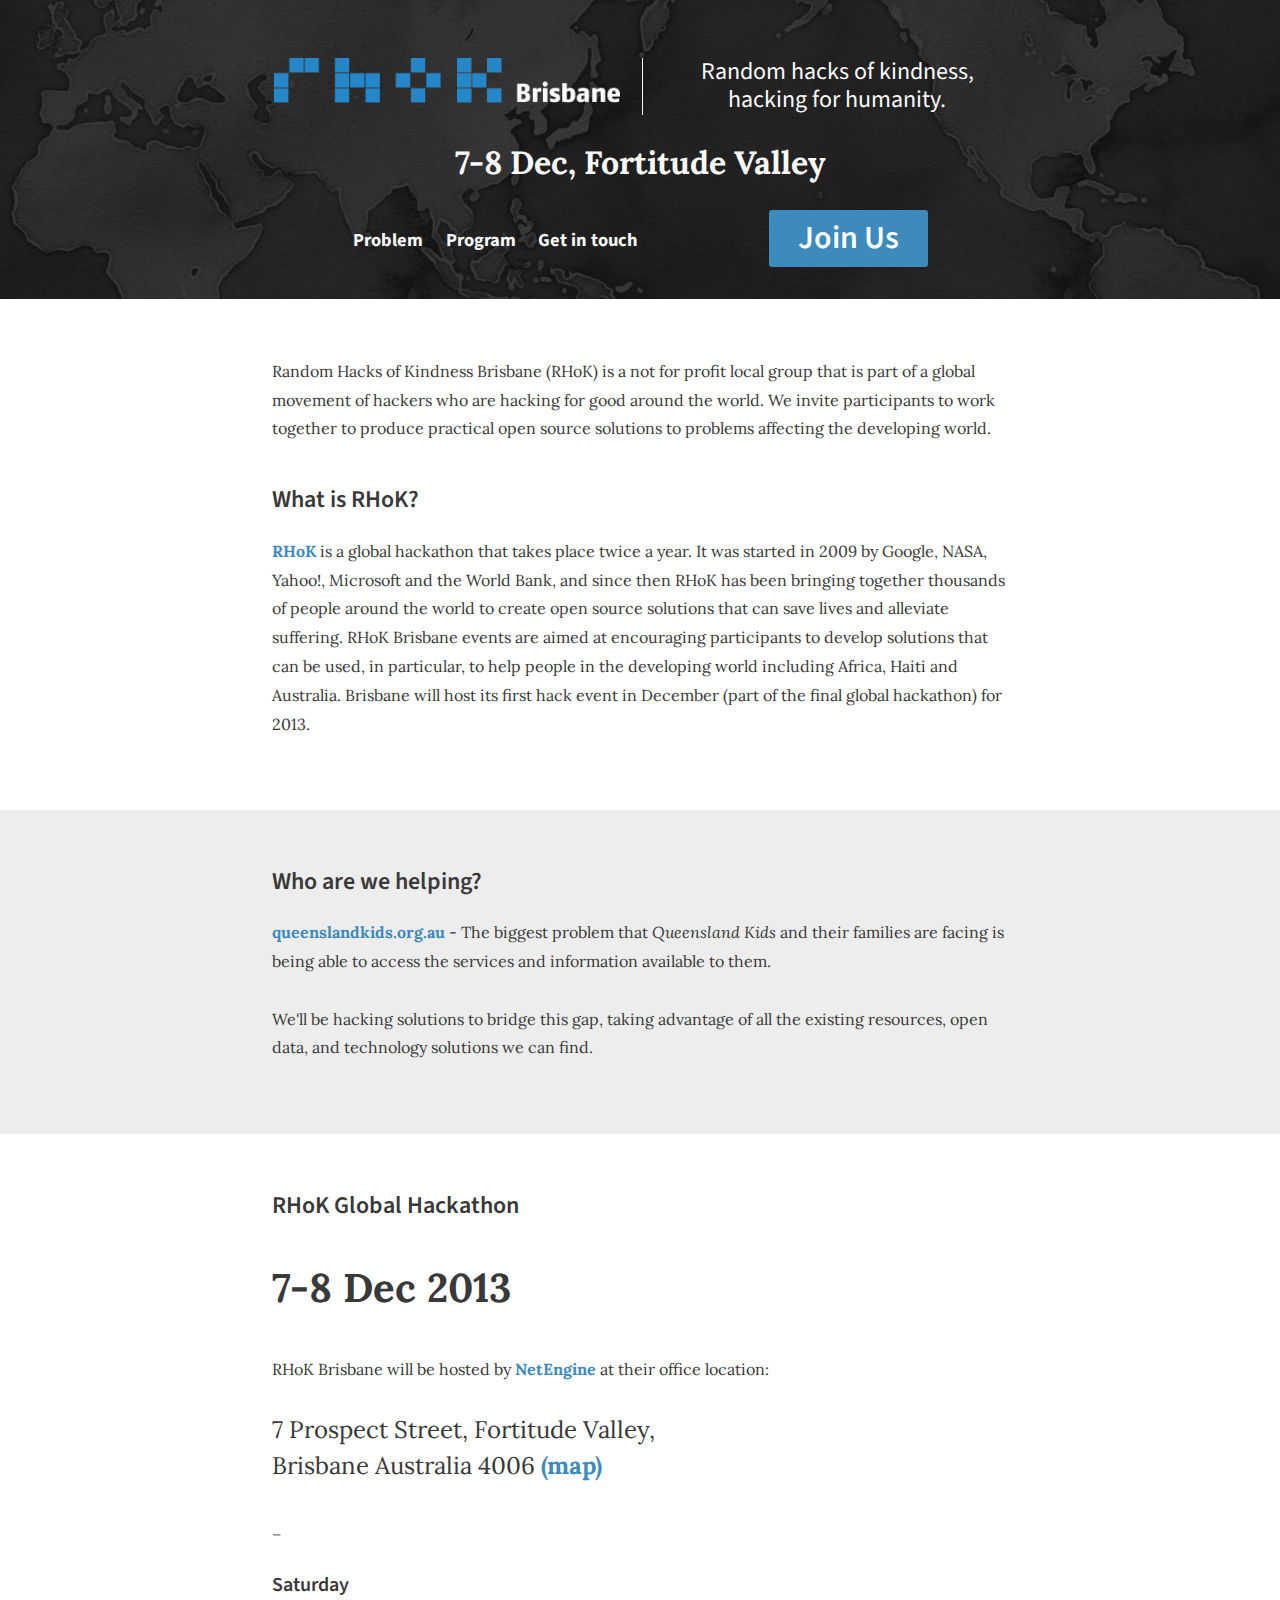
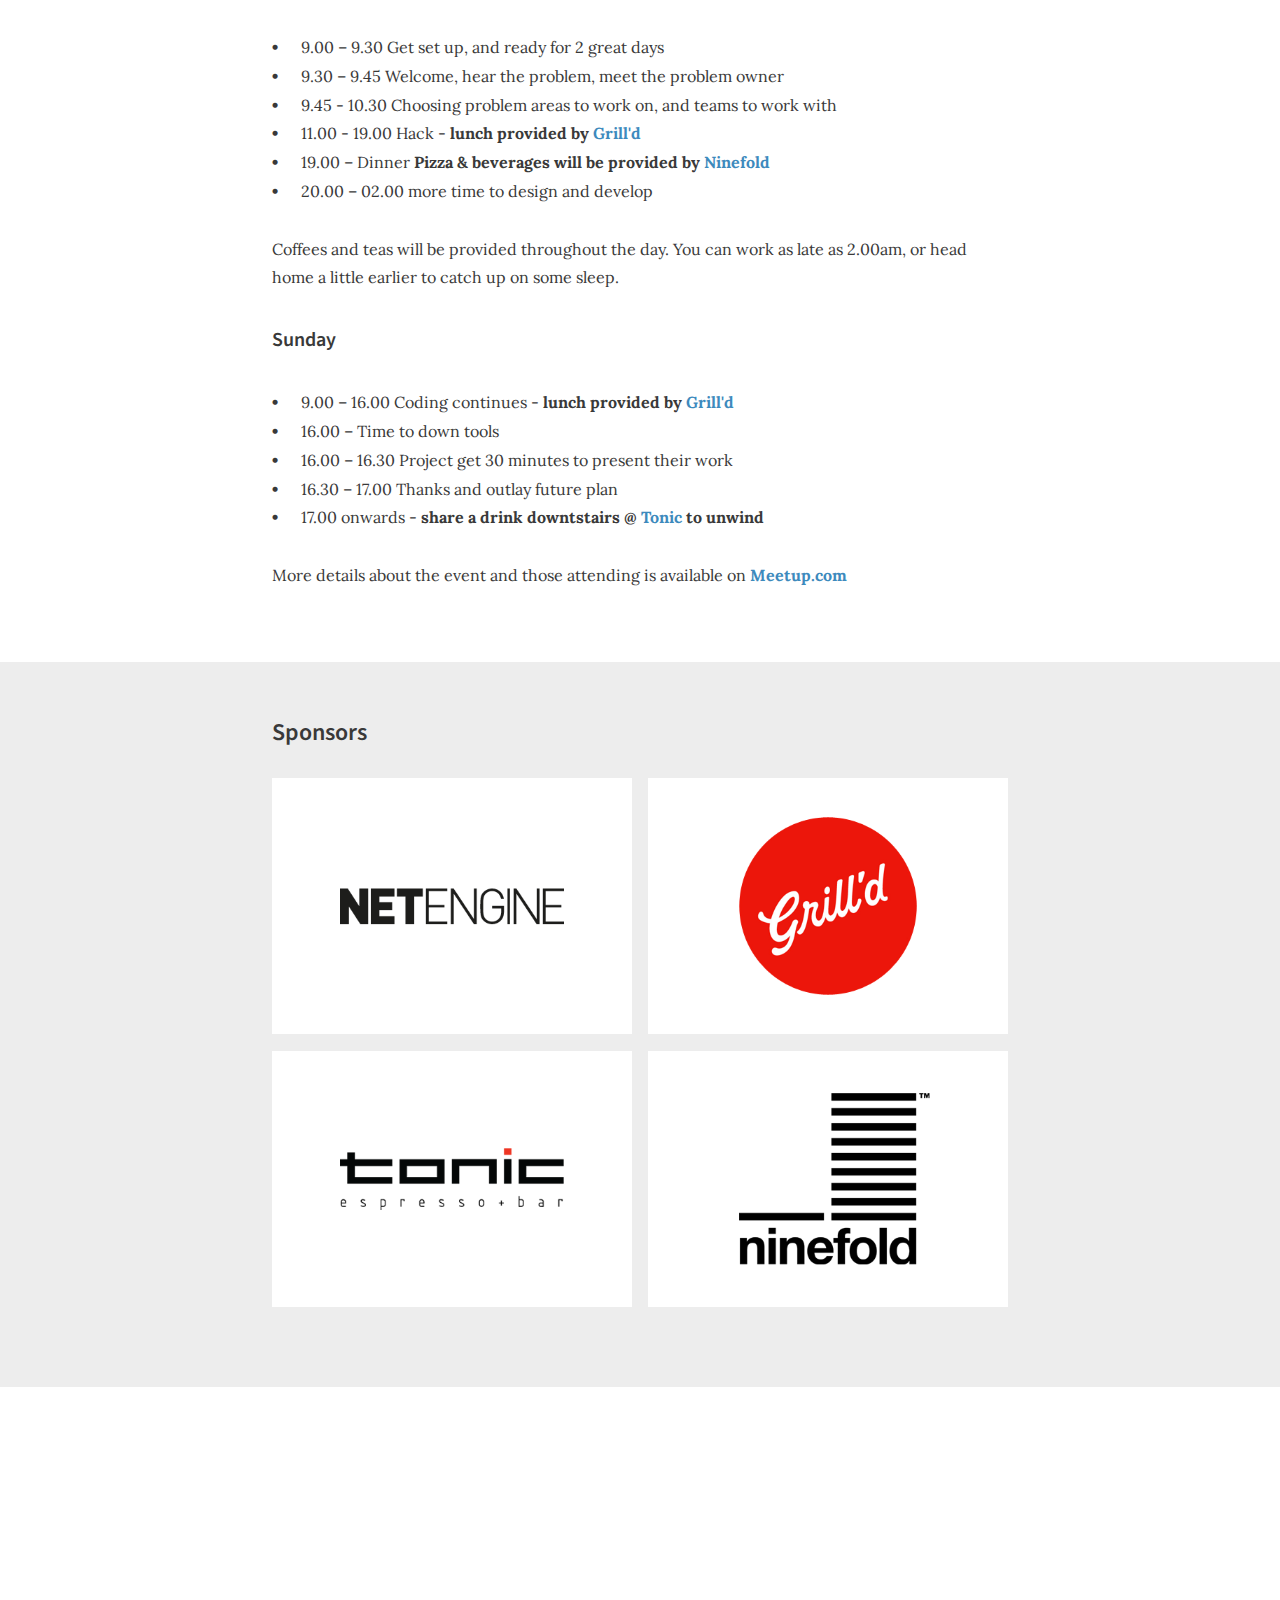
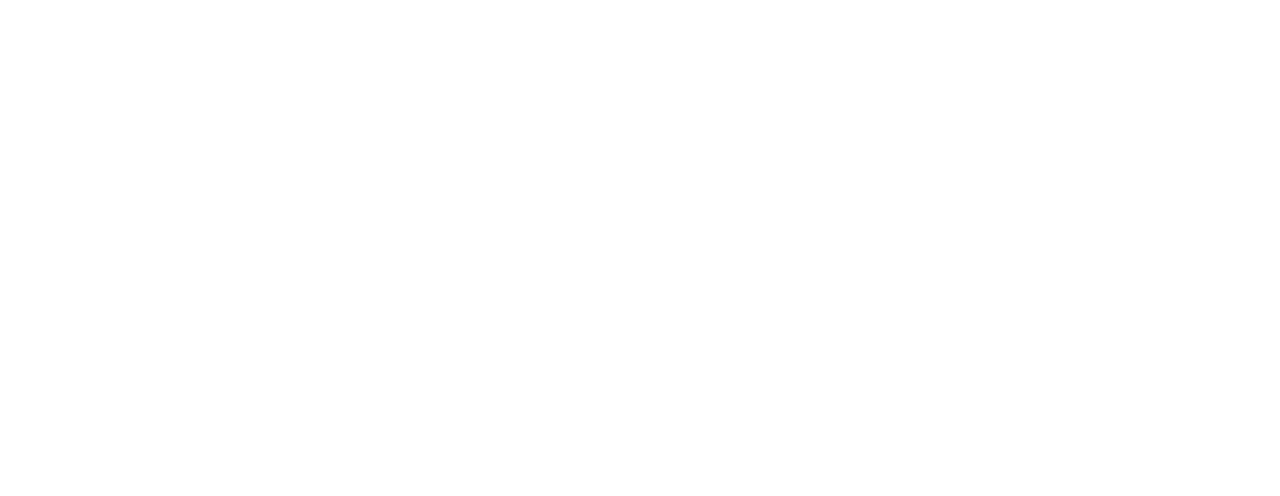
==== commit f430ee14: "Site updated to f35cac0" ====
--- a/index.html
+++ b/index.html
@@ -11,13 +11,13 @@
     <meta content='width=device-width, initial-scale=1.0' name='viewport'>
     <title>RHOK - Brisbane 2013</title>
     <link href="assets/images/favicon.ico" rel="icon" type="image/ico" />
-    <link href="assets/stylesheets/application.css?1386205613" media="screen" rel="stylesheet" type="text/css" />
+    <link href="assets/stylesheets/application.css?1386208569" media="screen" rel="stylesheet" type="text/css" />
   </head>
   <body>
     <header class='header' role='banner'>
       <div class='container hero-text'>
         <div class='one-half first'>
-          <a class="logo" href="/"><img src="assets/images/logo.png?1386205599" /></a>
+          <a class="logo" href="/"><img src="assets/images/logo.png?1386208569" /></a>
         </div>
         <div class='one-half last'>
           <p class='subtitle'>
@@ -131,23 +131,15 @@
         <div class='container'>
           <h2>Sponsors</h2>
           <div class='sponsor-links'>
-            <a title="NetEngine" target="_blank" class="sponsor-link" href="http://netengine.com.au/"><img src="assets/images/sponsors/netengine.png?1386205599" /></a>
-            <a title="Grill'd" target="_blank" class="sponsor-link" href="http://www.grilld.com.au/"><img src="assets/images/sponsors/grilld.png?1386205599" /></a>
-            <a title="TONIC Bar + Espresso" target="_blank" class="sponsor-link" href="http://tonicespressobar.cc/"><img src="assets/images/sponsors/tonic.png?1386205599" /></a>
-            <a title="Ruby on Rails App Hosting & Deployment - Ninefold" target="_blank" class="sponsor-link" href="http://ninefold.com/"><img src="assets/images/sponsors/ninefold.png?1386205599" /></a>
+            <a title="NetEngine" target="_blank" class="sponsor-link" href="http://netengine.com.au/"><img src="assets/images/sponsors/netengine.png?1386208569" /></a>
+            <a title="Grill'd" target="_blank" class="sponsor-link" href="http://www.grilld.com.au/"><img src="assets/images/sponsors/grilld.png?1386208569" /></a>
+            <a title="TONIC Bar + Espresso" target="_blank" class="sponsor-link" href="http://tonicespressobar.cc/"><img src="assets/images/sponsors/tonic.png?1386208569" /></a>
+            <a title="Ruby on Rails App Hosting & Deployment - Ninefold" target="_blank" class="sponsor-link" href="http://ninefold.com/"><img src="assets/images/sponsors/ninefold.png?1386208569" /></a>
           </div>
         </div>
       </section>
     </article>
-    <footer role='main'>
-      <section id='contactUs'>
-        <div class='container'>
-          <a class="twitter-timeline" href="https://twitter.com/RhokBrisbane" data-widget-id="385252292598829056" data-width="800" data-height="400" data-theme="light">Tweets by @RhokBrisbane</a>
-          <script>!function(d,s,id){var js,fjs=d.getElementsByTagName(s)[0],p=/^http:/.test(d.location)?'http':'https';if(!d.getElementById(id)){js=d.createElement(s);js.id=id;js.src=p+"://platform.twitter.com/widgets.js";fjs.parentNode.insertBefore(js,fjs);}}(document,"script","twitter-wjs");</script>
-        </div>
-      </section>
-    </footer>
     <iframe frameborder='0' height='700px' src='http://bigsky.io/maps/59' width='100%'></iframe>
-    <script src="assets/javascripts/application.js?1386205599" type="text/javascript"></script>
+    <script src="assets/javascripts/application.js?1386208569" type="text/javascript"></script>
   </body>
 </html>
